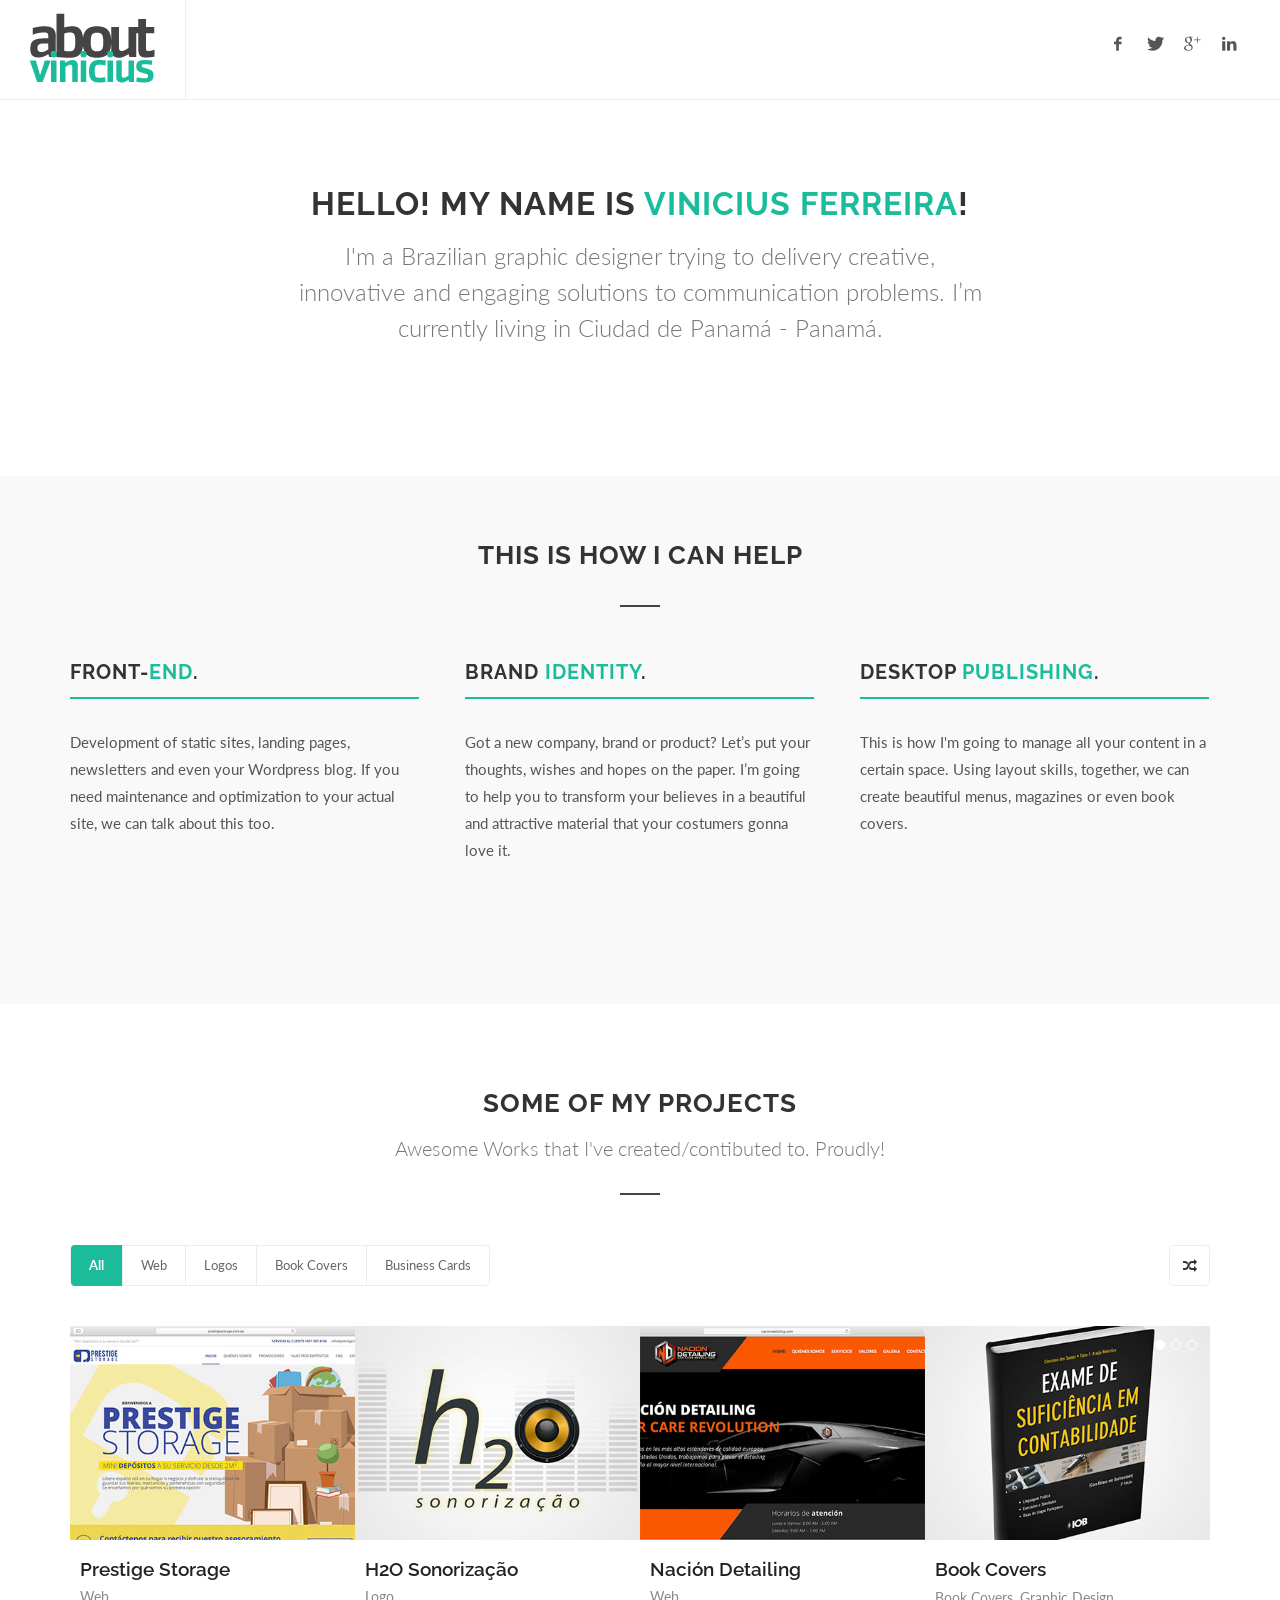
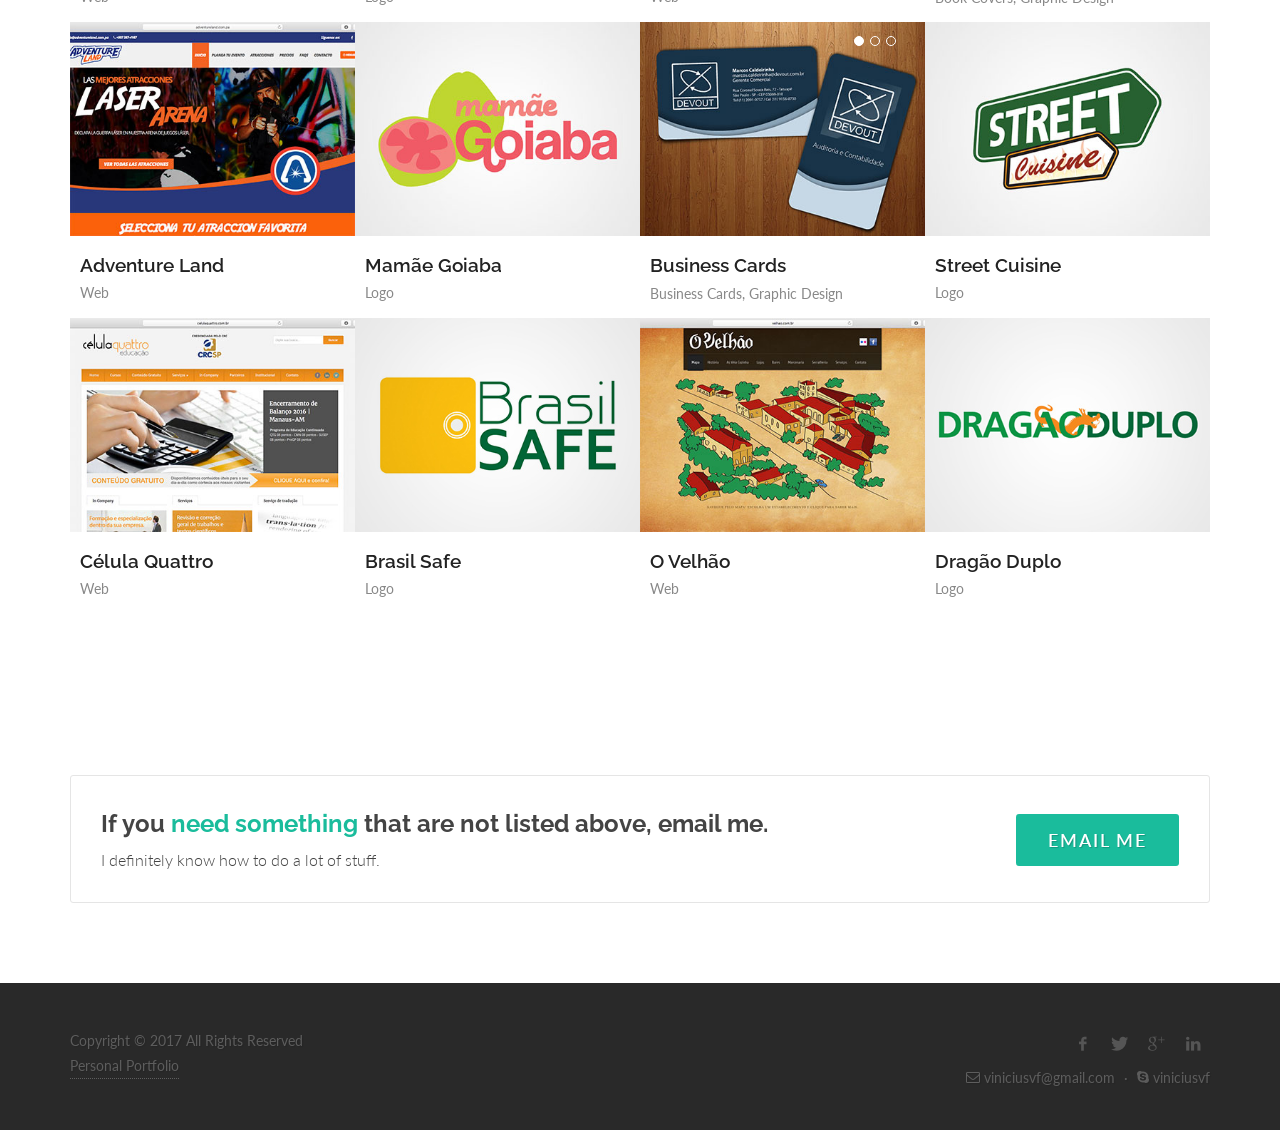
==== index.html @ e502f104 "primeiro upload" ====
<!DOCTYPE html>
<html dir="ltr" lang="en-US">
<head>

	<meta http-equiv="content-type" content="text/html; charset=utf-8" />
	<meta name="author" content="SemiColonWeb" />

	<!-- Stylesheets
	============================================= -->
	<link href="http://fonts.googleapis.com/css?family=Lato:300,400,400italic,600,700|Raleway:300,400,500,600,700|Crete+Round:400italic" rel="stylesheet" type="text/css" />
	<link rel="stylesheet" href="css/bootstrap.css" type="text/css" />
	<link rel="stylesheet" href="style.css" type="text/css" />
	<link rel="stylesheet" href="css/dark.css" type="text/css" />
	<link rel="stylesheet" href="css/font-icons.css" type="text/css" />
	<link rel="stylesheet" href="css/animate.css" type="text/css" />
	<link rel="stylesheet" href="css/magnific-popup.css" type="text/css" />

	<link rel="stylesheet" href="css/responsive.css" type="text/css" />
	<meta name="viewport" content="width=device-width, initial-scale=1" />
	<!--[if lt IE 9]>
		<script src="http://css3-mediaqueries-js.googlecode.com/svn/trunk/css3-mediaqueries.js"></script>
	<![endif]-->

	<!-- Document Title
	============================================= -->
	<title>Vinicius Ferreira | Portfolio and Personal Info</title>

</head>

<body class="stretched">

	<!-- Document Wrapper
	============================================= -->
	<div id="wrapper" class="clearfix">

		<!-- Header
		============================================= -->
		<header id="header" class="full-header">

			<div id="header-wrap">

				<div class="container clearfix">

					<div id="primary-menu-trigger"><i class="icon-reorder"></i></div>

					<!-- Logo
					============================================= -->
					<div id="logo">
						<a href="index.html" class="standard-logo" data-dark-logo="images/logo-dark.png"><img src="images/logo.png" alt="Canvas Logo"></a>
						<a href="index.html" class="retina-logo" data-dark-logo="images/logo-dark@2x.png"><img src="images/logo@2x.png" alt="Canvas Logo"></a>
					</div><!-- #logo end -->

					<!-- Primary Navigation
					============================================= -->
					<nav id="primary-menu" class="style-3">


								<div id="icones-top">
										<a href="http://www.facebook.com/viniciusvf" class="social-icon si-small si-borderless si-facebook">
										<i class="icon-facebook"></i>
										<i class="icon-facebook"></i>
									</a>

									<a href="http://twitter.com/aboutvinicius" class="social-icon si-small si-borderless si-twitter">
										<i class="icon-twitter"></i>
										<i class="icon-twitter"></i>
									</a>

									<a href="https://plus.google.com/115609479535730335522" class="social-icon si-small si-borderless si-gplus">
										<i class="icon-gplus"></i>
										<i class="icon-gplus"></i>
									</a>

									<a href="http://linkedin.com/in/viniciusvf" class="social-icon si-small si-borderless si-linkedin">
										<i class="icon-linkedin"></i>
										<i class="icon-linkedin"></i>
									</a>
								</div>


					</nav><!-- #primary-menu end -->

				</div>

			</div>

		</header><!-- #header end -->

		<!-- Content
		============================================= -->
		<section id="content">
			<div class="content-wrap">
				<div class="container clearfix">

					<div class="heading-block nobottomborder center">
						<h1>Hello! my name is <span>Vinicius Ferreira</span>! </h1>
						<span>I'm a Brazilian graphic designer trying to delivery creative, innovative and engaging solutions to communication problems. I’m currently living in Ciudad de Panamá - Panamá.</span>
					</div>
				</div>
			</div>






		<div class="section nomargin">

					<div class="container clearfix">

						<div class="heading-block center">
							<h3>This is how I can help</h3>
						</div>

					<div class="col_one_third">

						<div class="heading-block fancy-title nobottomborder title-bottom-border">
							<h4>Front-<span>End</span>.</h4>
						</div>

						<p>Development of static sites, landing pages, newsletters and even your Wordpress blog. If you need maintenance and optimization to your actual site, we can talk about this too.</p>

					</div>

					<div class="col_one_third">

						<div class="heading-block fancy-title nobottomborder title-bottom-border">
							<h4>Brand <span>Identity</span>.</h4>
						</div>

						<p>Got a new company, brand or product? Let’s put your thoughts, wishes and hopes on the paper. I’m going to help you to transform your believes in a beautiful and attractive material that your costumers gonna love it.</p>

					</div>

					<div class="col_one_third col_last">

						<div class="heading-block fancy-title nobottomborder title-bottom-border">
							<h4>Desktop <span>Publishing</span>.</h4>
						</div>

						<p>This is how I'm going to manage all your content in a certain space. Using layout skills, together, we can create beautiful menus, magazines or even book covers.</p>

					</div>

				</div>
			</div>







			<div class="content-wrap">

				<div class="container clearfix">

			<div class="heading-block center">
				<h3>Some of my Projects</h3>
				<span>Awesome Works that I've created/contibuted to. Proudly!</span>
			</div>

		</div>

		<div>

			<div class="container clearfix">

				<!-- Portfolio Filter
				============================================= -->
				<ul id="portfolio-filter" class="portfolio-filter clearfix" data-container="#portfolio">

					<li class="activeFilter"><a href="#" data-filter="*">All</a></li>
					<li><a href="#" data-filter=".pf-web">Web</a></li>
					<li><a href="#" data-filter=".pf-logos">Logos</a></li>
					<li><a href="#" data-filter=".pf-book">Book Covers</a></li>
					<li><a href="#" data-filter=".pf-business">Business Cards</a></li>

				</ul><!-- #portfolio-filter end -->

				<div id="portfolio-shuffle" class="portfolio-shuffle" data-container="#portfolio">
					<i class="icon-random"></i>
				</div>

				<div class="clear"></div>

				<!-- Portfolio Items
				============================================= -->
				<div id="portfolio" class="portfolio grid-container portfolio-nomargin clearfix">

					<article class="portfolio-item pf-web">
						<div class="portfolio-image">
							<a href="portfolio-single.html">
								<img src="images/portfolio/4/1.jpg" alt="Open Imagination">
							</a>
							<div class="portfolio-overlay">
								<a href="images/portfolio/full/1.png" class="center-icon" data-lightbox="image"><i class="icon-line-plus"></i></a>

							</div>
						</div>
						<div class="portfolio-desc">
							<h3><a target="_blank" href="http://prestigestorage.com.pa">Prestige Storage</a></h3>
							<span>Web</span>
						</div>
					</article>

					<article class="portfolio-item pf-logos">
						<div class="portfolio-image">
							<a href="portfolio-single.html">
								<img src="images/portfolio/4/3.jpg" alt="Locked Steel Gate">
							</a>
							<div class="portfolio-overlay">
								<a href="images/portfolio/full/3.jpg" class="center-icon" data-lightbox="image"><i class="icon-line-plus"></i></a>
							</div>
						</div>
						<div class="portfolio-desc">
							<h3><a href="#">H2O Sonorização</a></h3>
							<span><a href="#">Logo</a></span>
						</div>
					</article>

					<article class="portfolio-item pf-web">
						<div class="portfolio-image">
							<a href="portfolio-single.html">
								<img src="images/portfolio/4/2.jpg" alt="Locked Steel Gate">
							</a>
							<div class="portfolio-overlay">
								<a href="images/portfolio/full/2.jpg" class="center-icon" data-lightbox="image"><i class="icon-line-plus"></i></a>
							</div>
						</div>
						<div class="portfolio-desc">
							<h3><a target="_blank" href="http://naciondetailing.com">Nación Detailing</a></h3>
							<span><a href="#">Web</a></span>
						</div>
					</article>


					<article class="portfolio-item pf-book">
						<div class="portfolio-image">
							<div class="fslider" data-arrows="false" data-speed="400" data-pause="4000">
								<div class="flexslider">
									<div class="slider-wrap">
										<div class="slide"><a href="portfolio-single-gallery.html"><img src="images/portfolio/4/4.jpg" alt="Morning Dew"></a></div>
										<div class="slide"><a href="portfolio-single-gallery.html"><img src="images/portfolio/4/5.jpg" alt="Morning Dew"></a></div>
										<div class="slide"><a href="portfolio-single-gallery.html"><img src="images/portfolio/4/6.jpg" alt="Morning Dew"></a></div>
									</div>
								</div>
							</div>
							<div class="portfolio-overlay" data-lightbox="gallery">
								<a href="images/portfolio/full/4.jpg" class="center-icon" data-lightbox="gallery-item"><i class="icon-line-stack-2"></i></a>
								<a href="images/portfolio/full/5.jpg" class="hidden" data-lightbox="gallery-item"></a>
								<a href="images/portfolio/full/6.jpg" class="hidden" data-lightbox="gallery-item"></a>
							</div>
						</div>
						<div class="portfolio-desc">
							<h3><a href="portfolio-single-gallery.html">Book Covers</a></h3>
							<span><a href="#">Book Covers</a>, <a href="#">Graphic Design</a></span>
						</div>
					</article>

					<article class="portfolio-item pf-web">
						<div class="portfolio-image">
							<a href="portfolio-single.html">
								<img src="images/portfolio/4/7.jpg" alt="Console Activity">
							</a>
							<div class="portfolio-overlay">
								<a href="images/portfolio/full/7.jpg" class="center-icon" data-lightbox="image"><i class="icon-line-plus"></i></a>

							</div>
						</div>
						<div class="portfolio-desc">
							<h3><a target="_blank" href="http://adventureland.com.pa/">Adventure Land</a></h3>
							<span><a href="#">Web</a>
						</div>
					</article>

					<article class="portfolio-item pf-logos">
						<div class="portfolio-image">
							<a href="portfolio-single.html">
								<img src="images/portfolio/4/8.jpg" alt="Locked Steel Gate">
							</a>
							<div class="portfolio-overlay">
								<a href="images/portfolio/full/8.jpg" class="center-icon" data-lightbox="image"><i class="icon-line-plus"></i></a>
							</div>
						</div>
						<div class="portfolio-desc">
							<h3><a target="_blank" href="http://mamaegoiaba.com.br">Mamãe Goiaba</a></h3>
							<span><a href="#">Logo</a></span>
						</div>
					</article>

					<article class="portfolio-item pf-business">
						<div class="portfolio-image">
							<div class="fslider" data-arrows="false" data-speed="400" data-pause="4000">
								<div class="flexslider">
									<div class="slider-wrap">
										<div class="slide"><a href="portfolio-single-gallery.html"><img src="images/portfolio/4/10.jpg" alt="Morning Dew"></a></div>
										<div class="slide"><a href="portfolio-single-gallery.html"><img src="images/portfolio/4/11.jpg" alt="Morning Dew"></a></div>
										<div class="slide"><a href="portfolio-single-gallery.html"><img src="images/portfolio/4/12.jpg" alt="Morning Dew"></a></div>
										<div class="slide"><a href="portfolio-single-gallery.html"><img src="images/portfolio/4/13.jpg" alt="Morning Dew"></a></div>
									</div>
								</div>
							</div>
							<div class="portfolio-overlay" data-lightbox="gallery">
								<a href="images/portfolio/full/10.jpg" class="center-icon" data-lightbox="gallery-item"><i class="icon-line-stack-2"></i></a>
								<a href="images/portfolio/full/11.jpg" class="hidden" data-lightbox="gallery-item"></a>
								<a href="images/portfolio/full/12.jpg" class="hidden" data-lightbox="gallery-item"></a>
								<a href="images/portfolio/full/13.jpg" class="hidden" data-lightbox="gallery-item"></a>
							</div>
						</div>
						<div class="portfolio-desc">
							<h3><a href="#">Business Cards</a></h3>
							<span><a href="#">Business Cards</a>, <a href="#">Graphic Design</a></span>
						</div>
					</article>


					<article class="portfolio-item pf-logos">
						<div class="portfolio-image">
							<a href="portfolio-single.html">
								<img src="images/portfolio/4/9.jpg" alt="Locked Steel Gate">
							</a>
							<div class="portfolio-overlay">
								<a href="images/portfolio/full/9.jpg" class="center-icon" data-lightbox="image"><i class="icon-line-plus"></i></a>
							</div>
						</div>
						<div class="portfolio-desc">
							<h3><a href="#">Street Cuisine</a></h3>
							<span><a href="#">Logo</a></span>
						</div>
					</article>

					<article class="portfolio-item pf-web">
						<div class="portfolio-image">
							<a href="portfolio-single.html">
								<img src="images/portfolio/4/14.jpg" alt="Locked Steel Gate">
							</a>
							<div class="portfolio-overlay">
								<a href="images/portfolio/full/14.jpg" class="center-icon" data-lightbox="image"><i class="icon-line-plus"></i></a>
							</div>
						</div>
						<div class="portfolio-desc">
							<h3><a target="_blank" href="http://www.celulaquattro.com.br">Célula Quattro</a></h3>
							<span><a href="#">Web</a></span>
						</div>
					</article>

					<article class="portfolio-item pf-logos">
						<div class="portfolio-image">
							<a href="portfolio-single.html">
								<img src="images/portfolio/4/15.jpg" alt="Locked Steel Gate">
							</a>
							<div class="portfolio-overlay">
								<a href="images/portfolio/full/15.jpg" class="center-icon" data-lightbox="image"><i class="icon-line-plus"></i></a>
							</div>
						</div>
						<div class="portfolio-desc">
							<h3><a href="#">Brasil Safe</a></h3>
							<span><a href="#">Logo</a></span>
						</div>
					</article>

					<article class="portfolio-item pf-web">
						<div class="portfolio-image">
							<a href="portfolio-single.html">
								<img src="images/portfolio/4/16.jpg" alt="Locked Steel Gate">
							</a>
							<div class="portfolio-overlay">
								<a href="images/portfolio/full/16.jpg" class="center-icon" data-lightbox="image"><i class="icon-line-plus"></i></a>
							</div>
						</div>
						<div class="portfolio-desc">
							<h3><a target="_blank" href="http://www.velhao.com.br">O Velhão</a></h3>
							<span><a href="#">Web</a></span>
						</div>
					</article>

					<article class="portfolio-item pf-logos">
						<div class="portfolio-image">
							<a href="portfolio-single.html">
								<img src="images/portfolio/4/17.jpg" alt="Locked Steel Gate">
							</a>
							<div class="portfolio-overlay">
								<a href="images/portfolio/full/17.jpg" class="center-icon" data-lightbox="image"><i class="icon-line-plus"></i></a>
							</div>
						</div>
						<div class="portfolio-desc">
							<h3><a target="_blank" href="http://dragaoduplo.com.br">Dragão Duplo</a></h3>
							<span><a href="#">Logo</a></span>
						</div>
					</article>



				</div><!-- #portfolio end -->


			</div>

		</div>

				</div>

			</div>

		</section><!-- #content end -->

		<section id="content">

			<div class="content-wrap">

				<div class="container clearfix">

					<div class="promo promo-border">
						<h3>If you <span>need something</span> that are not listed above, email me.</h3>
						<span>I definitely know how to do a lot of stuff.</span>
						<a href="mailto:viniciusvf@gmail.com" class="button button-xlarge button-rounded">email me</a>
					</div>
				</div>
			</div>
		</section>


		<!-- Footer
		============================================= -->
		<footer id="footer" class="dark">

			<div class="container">



			</div>

			<!-- Copyrights
			============================================= -->
			<div id="copyrights">

				<div class="container clearfix">

					<div class="col_half">
						Copyright &copy; 2017 All Rights Reserved<br>
						<div class="copyright-links"><a href="#">Personal Portfolio</a></div>
					</div>

					<div class="col_half col_last tright">
						<div class="fright clearfix">
							<a href="http://www.facebook.com/viniciusvf" class="social-icon si-small si-borderless si-facebook">
							<i class="icon-facebook"></i>
							<i class="icon-facebook"></i>
						</a>

						<a href="http://twitter.com/aboutvinicius" class="social-icon si-small si-borderless si-twitter">
							<i class="icon-twitter"></i>
							<i class="icon-twitter"></i>
						</a>

						<a href="https://plus.google.com/115609479535730335522" class="social-icon si-small si-borderless si-gplus">
							<i class="icon-gplus"></i>
							<i class="icon-gplus"></i>
						</a>

						<a href="http://linkedin.com/in/viniciusvf" class="social-icon si-small si-borderless si-linkedin">
							<i class="icon-linkedin"></i>
							<i class="icon-linkedin"></i>
						</a>
						</div>

						<div class="clear"></div>

						<i class="icon-envelope2"></i> viniciusvf@gmail.com <span class="middot">&middot;</span> <i class="icon-skype2"></i> viniciusvf
					</div>

				</div>

			</div><!-- #copyrights end -->

		</footer><!-- #footer end -->

	</div><!-- #wrapper end -->

	<!-- Go To Top
	============================================= -->
	<div id="gotoTop" class="icon-angle-up"></div>

	<!-- External JavaScripts
	============================================= -->
	<script type="text/javascript" src="js/jquery.js"></script>
	<script type="text/javascript" src="js/plugins.js"></script>

	<!-- Footer Scripts
	============================================= -->
	
	<script>
  (function(i,s,o,g,r,a,m){i['GoogleAnalyticsObject']=r;i[r]=i[r]||function(){
  (i[r].q=i[r].q||[]).push(arguments)},i[r].l=1*new Date();a=s.createElement(o),
  m=s.getElementsByTagName(o)[0];a.async=1;a.src=g;m.parentNode.insertBefore(a,m)
  })(window,document,'script','https://www.google-analytics.com/analytics.js','ga');

  ga('create', 'UA-105000695-1', 'auto');
  ga('send', 'pageview');

</script>

	<script type="text/javascript" src="js/functions.js"></script>

</body>
</html>
---- style.css ----
/*-----------------------------------------------------------------------------------

	Theme Name: Canvas
	Theme URI: http://themes.semicolonweb.com/html/canvas
	Description: The Multi-Purpose Template
	Author: SemiColonWeb
	Author URI: http://themeforest.net/user/semicolonweb
	Version: 4.1

-----------------------------------------------------------------------------------*/

/* ----------------------------------------------------------------

	- Basic
	- Typography
	- Basic Layout Styles
	- Helper Classes
	- Sections
	- Columns & Grids
	- Flex Slider
	- Swiper Slider
	- Top Bar
	- Header
		- Logo
		- Primary Menu
		- Mega Menu
		- Top Search
		- Top Cart
		- Sticky Header
		- Page Menu
		- Side Header
	- Side Panel
	- Slider
	- Page Title
	- Content
	- Portfolio
	- Blog
	- Shop
	- Events
	- Shortcodes
		- Countdown
		- Buttons
		- Promo Boxes
		- Featured Boxes
		- Process Steps
		- Styled Icons
		- Toggles
		- Accordions
		- Tabs
		- Side Navigation
		- FAQ List
		- Clients
		- Testimonials
		- Team
		- Pricing Boxes
		- Counter
		- Animated Rounded Skills
		- Skills Bar
		- Dropcaps & Highlights
		- Quotes & Blockquotes
		- Text Rotater
	- Owl Carousel
	- Overlays
	- Forms
	- Google Maps
	- Heading Styles
	- Divider
	- Magazine Specific Classes
	- Go To Top
	- Error 404
	- Landing Pages
	- Preloaders
	- Toastr Notifications
	- Footer
	- Widgets
		- Tag Cloud
		- Links
		- Testimonial & Twitter
		- Quick Contact Form
		- Newsletter
		- Twitter Feed
		- Navigation Tree
	- Wedding
	- Bootstrap Specific
	- Cookie Notification
	- Stretched Layout
	- Page Transitions
	- Youtube Video Backgrounds

---------------------------------------------------------------- */



/* ----------------------------------------------------------------
	Basic
-----------------------------------------------------------------*/

dl, dt, dd, ol, ul, li {
	margin: 0;
	padding: 0;
}

.clear {
	clear: both;
	display: block;
	font-size: 0px;
	height: 0px;
	line-height: 0;
	width: 100%;
	overflow:hidden;
}

::selection {
	background: #1ABC9C;
	color: #FFF;
	text-shadow: none;
}

::-moz-selection {
	background: #1ABC9C; /* Firefox */
	color: #FFF;
	text-shadow: none;
}

::-webkit-selection {
	background: #1ABC9C; /* Safari */
	color: #FFF;
	text-shadow: none;
}

:active,
:focus { outline: none !important; }


/* ----------------------------------------------------------------
	Typography
-----------------------------------------------------------------*/


body {
	line-height: 1.5;
	color: #555;
	font-family: 'Lato', sans-serif;
}

a {
	text-decoration: none !important;
	color: #1ABC9C;
}

a:hover { color: #222; }

a img { border: none; }

img { max-width: 100%; }

iframe { border: none !important; }


/* ----------------------------------------------------------------
	Basic Layout Styles
-----------------------------------------------------------------*/


h1,
h2,
h3,
h4,
h5,
h6 {
	color: #444;
	font-weight: 600;
	line-height: 1.5;
	margin: 0 0 30px 0;
	font-family: 'Raleway', sans-serif;
}

h5,
h6 { margin-bottom: 20px; }

h1 { font-size: 36px; }

h2 { font-size: 30px; }

h3 { font-size: 24px; }

h4 { font-size: 18px; }

h5 { font-size: 14px; }

h6 { font-size: 12px; }

h4 { font-weight: 600; }

h5,
h6 { font-weight: bold; }

h1 > span:not(.nocolor),
h2 > span:not(.nocolor),
h3 > span:not(.nocolor),
h4 > span:not(.nocolor),
h5 > span:not(.nocolor),
h6 > span:not(.nocolor) { color: #1ABC9C; }

p,
pre,
ul,
ol,
dl,
dd,
blockquote,
address,
table,
fieldset,
form { margin-bottom: 30px; }

small { font-family: 'Lato', sans-serif; }


/* ----------------------------------------------------------------
	Helper Classes
-----------------------------------------------------------------*/
.uppercase { text-transform: uppercase !important; }

.lowercase { text-transform: lowercase !important; }

.capitalize { text-transform: capitalize !important; }

.nott { text-transform: none !important; }

.tright { text-align: right !important; }

.tleft { text-align: left !important; }

.fright { float: right !important; }

.fleft { float: left !important; }

.fnone { float: none !important; }

.ohidden {
	position: relative;
	overflow: hidden !important;
}

#wrapper {
	position: relative;
	float: none;
	width: 1220px;
	margin: 0 auto;
	background-color: #FFF;
	box-shadow: 0 0 10px rgba(0,0,0,0.1);
	-moz-box-shadow: 0 0 10px rgba(0,0,0,0.1);
	-webkit-box-shadow: 0 0 10px rgba(0,0,0,0.1);
}

.line,
.double-line {
	clear: both;
	position: relative;
	width: 100%;
	margin: 60px 0;
	border-top: 1px solid #EEE;
}

.line.line-sm { margin: 30px 0; }

span.middot {
	display: inline-block;
	margin: 0 5px;
}

.double-line { border-top: 3px double #E5E5E5; }

.emptydiv {
	display: block !important;
	position: relative !important;
}

.allmargin { margin: 50px !important; }

.leftmargin { margin-left: 50px !important; }

.rightmargin { margin-right: 50px !important; }

.topmargin { margin-top: 50px !important; }

.bottommargin { margin-bottom: 50px !important; }

.clear-bottommargin { margin-bottom: -50px !important; }

.allmargin-sm { margin: 30px !important; }

.leftmargin-sm { margin-left: 30px !important; }

.rightmargin-sm { margin-right: 30px !important; }

.topmargin-sm { margin-top: 30px !important; }

.bottommargin-sm { margin-bottom: 30px !important; }

.clear-bottommargin-sm { margin-bottom: -30px !important; }

.allmargin-lg { margin: 80px !important; }

.leftmargin-lg { margin-left: 80px !important; }

.rightmargin-lg { margin-right: 80px !important; }

.topmargin-lg { margin-top: 80px !important; }

.bottommargin-lg { margin-bottom: 80px !important; }

.clear-bottommargin-lg { margin-bottom: -80px !important; }

.nomargin {margin: 0 !important; }

.noleftmargin { margin-left: 0 !important; }

.norightmargin { margin-right: 0 !important; }

.notopmargin { margin-top: 0 !important; }

.nobottommargin { margin-bottom: 0 !important; }

.header-stick { margin-top: -50px !important; }

.content-wrap .header-stick { margin-top: -80px !important; }

.footer-stick { margin-bottom: -50px !important; }

.content-wrap .footer-stick { margin-bottom: -80px !important; }

.noborder { border: none !important; }

.noleftborder { border-left: none !important; }

.norightborder { border-right: none !important; }

.notopborder { border-top: none !important; }

.nobottomborder { border-bottom: none !important; }

.noradius { -webkit-border-radius: 0 !important; -moz-border-radius: 0 !important; -ms-border-radius: 0 !important; -o-border-radius: 0 !important; border-radius: 0 !important; }

.col-padding { padding: 60px; }

.nopadding { padding: 0 !important; }

.noleftpadding { padding-left: 0 !important; }

.norightpadding { padding-right: 0 !important; }

.notoppadding { padding-top: 0 !important; }

.nobottompadding { padding-bottom: 0 !important; }

.noabsolute { position: relative !important; }

.noshadow { box-shadow: none !important; }

.hidden { display: none !important; }

.nothidden { display: block !important; }

.inline-block {
	float: none !important;
	display: inline-block !important;
}

.center { text-align: center !important; }

.divcenter {
	position: relative !important;
	float: none !important;
	margin-left: auto !important;
	margin-right: auto !important;
}

.bgcolor,
.bgcolor #header-wrap { background-color: #1ABC9C !important; }

.color { color: #1ABC9C !important; }

.border-color { border-color: #1ABC9C !important; }

.nobg { background: none !important; }

.nobgcolor { background-color: transparent !important; }

.t300 { font-weight: 300 !important; }

.t400 { font-weight: 400 !important; }

.t500 { font-weight: 500 !important; }

.t600 { font-weight: 600 !important; }

.t700 { font-weight: 700 !important; }

.ls0 { letter-spacing: 0px !important; }

.ls1 { letter-spacing: 1px !important; }

.ls2 { letter-spacing: 2px !important; }

.ls3 { letter-spacing: 3px !important; }

.ls4 { letter-spacing: 4px !important; }

.ls5 { letter-spacing: 5px !important; }

.noheight { height: 0 !important; }

.nolineheight { line-height: 0 !important; }

.font-body { font-family: 'Lato', sans-serif; }

.font-primary { font-family: 'Raleway', sans-serif; }

.font-secondary { font-family: 'Crete Round', serif; }

.bgicon {
	display: block;
	position: absolute;
	bottom: -60px;
	right: -50px;
	font-size: 210px;
	color: rgba(0,0,0,0.1);
}

.imagescale,
.imagescalein {
	display: block;
	overflow: hidden;
}

.imagescale img,
.imagescalein img {
	-webkit-transform: scale(1.1);
	transform: scale(1.1);
	-webkit-transition: all 1s ease;
	transition: all 1s ease;
}

.imagescale:hover img {
	-webkit-transform: scale(1);
	transform: scale(1);
}

.imagescalein img {
	-webkit-transform: scale(1);
	transform: scale(1);
}

.imagescalein:hover img {
	-webkit-transform: scale(1.1);
	transform: scale(1.1);
}

.grayscale {
	filter: brightness(80%) grayscale(1) contrast(90%);
	-webkit-filter: brightness(80%) grayscale(1) contrast(90%);
	-moz-filter: brightness(80%) grayscale(1) contrast(90%);
	-o-filter: brightness(80%) grayscale(1) contrast(90%);
	-ms-filter: brightness(80%) grayscale(1) contrast(90%);
	transition: 1s filter ease;
	-webkit-transition: 1s -webkit-filter ease;
	-moz-transition: 1s -moz-filter ease;
	-ms-transition: 1s -ms-filter ease;
	-o-transition: 1s -o-filter ease;
}

.grayscale:hover {
	filter: brightness(100%) grayscale(0);
	-webkit-filter: brightness(100%) grayscale(0);
	-moz-filter: brightness(100%) grayscale(0);
	-o-filter: brightness(100%) grayscale(0);
	-ms-filter: brightness(100%) grayscale(0);
}

/* MOVING BG -  TESTIMONIALS */
.bganimate {
	-webkit-animation:BgAnimated 30s infinite linear;
	 -moz-animation:BgAnimated 30s infinite linear;
		-ms-animation:BgAnimated 30s infinite linear;
		 -o-animation:BgAnimated 30s infinite linear;
			animation:BgAnimated 30s infinite linear;
}
 @-webkit-keyframes BgAnimated {
	from  {background-position:0 0;}
	to    {background-position:0 400px;}
	}
 @-moz-keyframes BgAnimated {
	from  {background-position:0 0;}
	to    {background-position:0 400px;}
	}
 @-ms-keyframes BgAnimated {
	from  {background-position:0 0;}
	to    {background-position:0 400px;}
	}
 @-o-keyframes BgAnimated {
	from  {background-position:0 0;}
	to    {background-position:0 400px;}
	}
 @keyframes BgAnimated {
	from  {background-position:0 0;}
	to    {background-position:0 400px;}
	}


.input-block-level {
	display: block;
	width: 100% !important;
	min-height: 30px;
	-webkit-box-sizing: border-box;
	-moz-box-sizing: border-box;
	box-sizing: border-box;
}

.vertical-middle {
	height: auto !important;
	left: 0;
}

.magnific-max-width .mfp-content { max-width: 800px; }


/* ----------------------------------------------------------------
	Sections
-----------------------------------------------------------------*/


.section {
	position: relative;
	margin: 60px 0;
	padding: 60px 0;
	background-color: #F9F9F9;
	overflow: hidden;
}

.parallax {
	background-color: transparent;
	background-attachment: fixed;
	background-position: 50% 0;
	background-repeat: no-repeat;
	overflow: hidden;
}

.mobile-parallax,
.video-placeholder {
	background-size: cover !important;
	background-attachment: scroll !important;
	background-position: center center;
}

.section .container { z-index: 2; }

.section .container + .video-wrap { z-index: 1; }

.revealer-image {
	position: relative;
	bottom: -100px;
	transition: bottom .3s ease-in-out;
	-webkit-transition: bottom .3s ease-in-out;
	-o-transition: bottom .3s ease-in-out;
}

.section:hover .revealer-image { bottom: -50px; }


/* ----------------------------------------------------------------
	Columns & Grids
-----------------------------------------------------------------*/


.postcontent { width: 860px; }
.postcontent.bothsidebar { width: 580px; }
.sidebar { width: 240px; }
.col_full { width: 100%; }
.col_half { width: 48%; }
.col_one_third { width: 30.63%; }
.col_two_third { width: 65.33%; }
.col_one_fourth { width: 22%; }
.col_three_fourth { width: 74%; }
.col_one_fifth { width: 16.8%; }
.col_two_fifth { width: 37.6%; }
.col_three_fifth { width: 58.4%; }
.col_four_fifth { width: 79.2%; }
.col_one_sixth { width: 13.33%; }
.col_five_sixth { width: 82.67%; }
body.stretched .container-fullwidth {
	position: relative;
	padding: 0 60px;
	width: 100%;
}

.postcontent,
.sidebar,
.col_full,
.col_half,
.col_one_third,
.col_two_third,
.col_three_fourth,
.col_one_fourth,
.col_one_fifth,
.col_two_fifth,
.col_three_fifth,
.col_four_fifth,
.col_one_sixth,
.col_five_sixth {
	display: block;
	position: relative;
	margin-right: 4%;
	margin-bottom: 50px;
	float: left;
}

.postcontent,
.sidebar { margin-right: 40px; }

.col_full {
	clear: both;
	float: none;
	margin-right: 0;
}

.postcontent.col_last,
.sidebar.col_last { float: right; }

.col_last {
	margin-right: 0 !important;
	clear: right;
}


/* ----------------------------------------------------------------
	Flex Slider
-----------------------------------------------------------------*/


.fslider,
.fslider .flexslider,
.fslider .slider-wrap,
.fslider .slide,
.fslider .slide > a,
.fslider .slide > img,
.fslider .slide > a > img {
	position: relative;
	display: block;
	width: 100%;
	height: auto;
	overflow: hidden;
	-webkit-backface-visibility: hidden;
}

.fslider { min-height: 32px; }


.flex-container a:active,
.flexslider a:active,
.flex-container a:focus,
.flexslider a:focus  { outline: none; border: none; }
.slider-wrap,
.flex-control-nav,
.flex-direction-nav {margin: 0; padding: 0; list-style: none; border: none;}

.flexslider {position: relative;margin: 0; padding: 0;}
.flexslider .slider-wrap > .slide {display: none; -webkit-backface-visibility: hidden;}
.flexslider .slider-wrap img {width: 100%; display: block;}
.flex-pauseplay span {text-transform: capitalize;}

.slider-wrap:after {content: "."; display: block; clear: both; visibility: hidden; line-height: 0; height: 0;}
html[xmlns] .slider-wrap {display: block;}
* html .slider-wrap {height: 1%;}

.no-js .slider-wrap > .slide:first-child {display: block;}

.flex-viewport {
	max-height: 2000px;
	-webkit-transition: all 1s ease;
	-o-transition: all 1s ease;
	transition: all 1s ease;
}

.flex-control-nav {
	position: absolute;
	z-index: 10;
	text-align: center;
	top: 14px;
	right: 10px;
	margin: 0;
}

.flex-control-nav li {
	float: left;
	display: block;
	margin: 0 3px;
	width: 10px;
	height: 10px;
}

.flex-control-nav li a {
	display: block;
	cursor: pointer;
	text-indent: -9999px;
	width: 10px !important;
	height: 10px !important;
	border: 1px solid #FFF;
	border-radius: 50%;
	transition: all .3s ease-in-out;
	-webkit-transition: all .3s ease-in-out;
	-o-transition: all .3s ease-in-out;
}

.flex-control-nav li:hover a,
.flex-control-nav li a.flex-active { background-color: #FFF; }


/* ----------------------------------------------------------------
	Top Bar
-----------------------------------------------------------------*/


#top-bar {
	position: relative;
	border-bottom: 1px solid #EEE;
	height: 45px;
	line-height: 44px;
	font-size: 13px;
}


#top-bar .col_half { width: auto; }


/* Top Links
---------------------------------*/


.top-links {
	position: relative;
	float: left;
}

.top-links ul {
	margin: 0;
	list-style: none;
}

.top-links ul li {
	float: left;
	position: relative;
	height: 44px;
	border-left: 1px solid #EEE;
}

.top-links ul li:first-child,
.top-links ul ul li { border-left: 0 !important; }

.top-links li > a {
	display: block;
	padding: 0 12px;
	font-size: 12px;
	font-weight: 600;
	text-transform: uppercase;
	height: 44px;
	color: #666;
}

.top-links li i { vertical-align: top; }

.top-links li i.icon-angle-down { margin: 0 0 0 5px !important; }

.top-links li i:first-child { margin-right: 3px; }

.top-links li.full-icon i {
	top: 2px;
	font-size: 14px;
	margin: 0;
}

.top-links li:hover { background-color: #EEE; }

.top-links ul ul,
.top-links ul div.top-link-section {
	display: none;
	pointer-events: none;
	position: absolute;
	z-index: 210;
	line-height: 1.5;
	background: #FFF;
	border: 0;
	top: 44px;
	left: 0;
	width: 140px;
	margin: 0;
	border-top: 1px solid #1ABC9C;
	border-bottom: 1px solid #EEE;
	box-shadow: 0 0 5px -1px rgba(0,0,0,0.2);
	-moz-box-shadow: 0 0 5px -1px rgba(0,0,0,0.2);
	-webkit-box-shadow: 0 0 5px -1px rgba(0,0,0,0.2);
}

.top-links li:hover ul,
.top-links li:hover div.top-link-section { pointer-events: auto; }

.top-links ul ul li {
	float: none;
	height: 36px;
	border-top: 1px solid #F5F5F5;
	border-left: 1px solid #EEE;
}

.top-links ul ul li:hover { background-color: #F9F9F9; }

.top-links ul ul li:first-child {
	border-top: none !important;
	border-left: 1px solid #EEE;
}

.top-links ul ul a {
	height: 36px;
	line-height: 36px;
	font-size: 12px;
}

.top-links ul ul img {
	display: inline-block;
	position: relative;
	top: -1px;
	width: 16px;
	height: 16px;
	margin-right: 4px;
}

.top-links ul ul.top-demo-lang img {
	top: 4px;
	width: 16px;
	height: 16px;
}

.top-links ul div.top-link-section {
	padding: 25px;
	left: 0;
	width: 280px;
}

.fright .top-links ul div.top-link-section,
.top-links.fright ul div.top-link-section {
	left: auto;
	right: 0;
}


/* Top Social
-----------------------------------------------------------------*/

#top-social,
#top-social ul { margin: 0; }

#top-social li,
#top-social li a,
#top-social li .ts-icon,
#top-social li .ts-text {
	display: block;
	position: relative;
	float: left;
	width: auto;
	overflow: hidden;
	height: 44px;
	line-height: 44px;
}

#top-social li { border-left: 1px solid #EEE; }

#top-social li:first-child { border-left: 0 !important; }

#top-social li a {
	float: none;
	width: 40px;
	font-weight: bold;
	color: #666;
	-webkit-transition: color .3s ease-in-out, background-color .3s ease-in-out, width .3s ease-in-out;
	-o-transition: color .3s ease-in-out, background-color .3s ease-in-out, width .3s ease-in-out;
	transition: color .3s ease-in-out, background-color .3s ease-in-out, width .3s ease-in-out;
}

#top-social li a:hover {
	color: #FFF !important;
	text-shadow: 1px 1px 1px rgba(0,0,0,0.2);
}

#top-social li .ts-icon {
	width: 40px;
	text-align: center;
	font-size: 14px;
}


/* Top Login
-----------------------------------------------------------------*/

#top-login { margin-bottom: 0; }

#top-login .checkbox { margin-bottom: 10px; }

#top-login .form-control { position: relative; }

#top-login .form-control:focus { border-color: #CCC; }

#top-login .input-group#top-login-username { margin-bottom: -1px; }

#top-login #top-login-username input,
#top-login #top-login-username .input-group-addon {
	border-bottom-right-radius: 0;
	border-bottom-left-radius: 0;
}

#top-login .input-group#top-login-password { margin-bottom: 10px; }

#top-login #top-login-password input,
#top-login #top-login-password .input-group-addon {
	border-top-left-radius: 0;
	border-top-right-radius: 0;
}


/* ----------------------------------------------------------------
	Header
-----------------------------------------------------------------*/


#header {
	position: relative;
	background-color: #FFF;
	border-bottom: 1px solid #F5F5F5;
}

#header .container { position: relative; }

#header.transparent-header {
	background: transparent;
	border-bottom: none;
	z-index: 199;
}

#header.semi-transparent { background-color: rgba(255,255,255,0.8); }

#header.transparent-header.floating-header { margin-top: 60px; }

#header.transparent-header.floating-header .container {
	width: 1220px;
	background-color: #FFF;
	padding: 0 40px;
	border-radius: 2px;
}

#header.transparent-header.floating-header.sticky-header .container {
	width: 1170px;
	padding: 0 15px;
}

#header.transparent-header + #slider,
#header.transparent-header + #page-title.page-title-parallax,
#header.transparent-header + #google-map,
#slider + #header.transparent-header {
	top: -100px;
	margin-bottom: -100px;
}

#header.transparent-header.floating-header + #slider,
#header.transparent-header.floating-header + #google-map {
	top: -160px;
	margin-bottom: -160px;
}

#header.transparent-header + #page-title.page-title-parallax .container {
	z-index: 5;
	padding-top: 100px;
}

#header.full-header { border-bottom-color: #EEE; }

body.stretched #header.full-header .container {
	width: 100%;
	padding: 0 30px;
}

#header.transparent-header.full-header #header-wrap { border-bottom: 1px solid rgba(0,0,0,0.1); }

#slider + #header.transparent-header.full-header #header-wrap {
	border-top: 1px solid rgba(0,0,0,0.1);
	border-bottom: none;
}


/* ----------------------------------------------------------------
	Logo
-----------------------------------------------------------------*/


#logo {
	position: relative;
	float: left;
	font-family: 'Raleway', sans-serif;
	font-size: 36px;
	line-height: 100%;
	margin-right: 40px;
}

#header.full-header #logo {
	padding-right: 30px;
	margin-right: 30px;
	border-right: 1px solid #EEE;
}

#header.transparent-header.full-header #logo { border-right-color: rgba(0,0,0,0.1); }

#logo a {
	display: block;
	color: #000;
}

#logo img {
	display: block;
	max-width: 100%;
}

#logo a.standard-logo { display: block; }

#logo a.retina-logo { display: none; }


/* ----------------------------------------------------------------
	Header Right Area
-----------------------------------------------------------------*/


.header-extras {
	float: right;
	margin: 30px 0 0;
}

.header-extras li {
	float: left;
	margin-left: 20px;
	height: 40px;
	overflow: hidden;
	list-style: none;
}

.header-extras li i { margin-top: 3px !important; }

.header-extras li:first-child { margin-left: 0; }

.header-extras li .he-text {
	float: left;
	padding-left: 10px;
	font-weight: bold;
	font-size: 14px;
	line-height: 1.43;
}

.header-extras li .he-text span {
	display: block;
	font-weight: 400;
	color: #1ABC9C;
}


/* ----------------------------------------------------------------
	Primary Menu
-----------------------------------------------------------------*/


#primary-menu { float: right; }

#primary-menu ul.mobile-primary-menu { display: none; }

#header.full-header #primary-menu > ul {
	float: left;
	padding-right: 15px;
	margin-right: 15px;
	border-right: 1px solid #EEE;
}

#header.transparent-header.full-header #primary-menu > ul { border-right-color: rgba(0,0,0,0.1); }

#primary-menu-trigger,
#page-submenu-trigger {
	opacity: 0;
	pointer-events: none;
	cursor: pointer;
	font-size: 14px;
	position: absolute;
	top: 50%;
	margin-top: -25px;
	width: 50px;
	height: 50px;
	line-height: 50px;
	text-align: center;
	-webkit-transition: opacity .3s ease;
	-o-transition: opacity .3s ease;
	transition: opacity .3s ease;
}

#primary-menu ul {
	list-style: none;
	margin: 0;
}

#primary-menu > ul { float: left; }

#primary-menu ul li { position: relative; }

#primary-menu ul li.mega-menu { position: inherit; }

#primary-menu ul > li {
	float: left;
	margin-left: 2px;
}

#primary-menu > ul > li:first-child { margin-left: 0; }

#primary-menu ul li > a {
	display: block;
	line-height: 22px;
	padding: 39px 15px;
	color: #444;
	font-weight: bold;
	font-size: 13px;
	letter-spacing: 1px;
	text-transform: uppercase;
	font-family: 'Raleway', sans-serif;
	-webkit-transition: margin .4s ease, padding .4s ease;
	-o-transition: margin .4s ease, padding .4s ease;
	transition: margin .4s ease, padding .4s ease;
}

#primary-menu ul li > a span { display: none; }

#primary-menu ul li > a i {
	position: relative;
	top: -1px;
	font-size: 14px;
	width: 16px;
	text-align: center;
	margin-right: 6px;
	vertical-align: top;
}

#primary-menu ul li > a i.icon-angle-down:last-child {
	font-size: 12px;
	margin: 0 0 0 5px;
}

#primary-menu ul li:hover > a,
#primary-menu ul li.current > a { color: #1ABC9C; }

#primary-menu > ul > li.sub-menu > a > div { }

body.no-superfish #primary-menu li:hover > ul:not(.mega-menu-column),
body.no-superfish #primary-menu li:hover > .mega-menu-content { display: block; }

#primary-menu ul ul:not(.mega-menu-column),
#primary-menu ul li .mega-menu-content {
	display: none;
	position: absolute;
	width: 220px;
	background-color: #FFF;
	box-shadow: 0px 13px 42px 11px rgba(0, 0, 0, 0.05);
	border: 1px solid #EEE;
	border-top: 2px solid #1ABC9C;
	height: auto;
	z-index: 199;
	top: 100%;
	left: 0;
	margin: 0;
}

#primary-menu ul ul:not(.mega-menu-column) ul {
	top: -2px !important;
	left: 218px;
}

#primary-menu ul ul.menu-pos-invert:not(.mega-menu-column),
#primary-menu ul li .mega-menu-content.menu-pos-invert {
	left: auto;
	right: 0;
}

#primary-menu ul ul:not(.mega-menu-column) ul.menu-pos-invert { right: 218px; }

#primary-menu ul ul li {
	float: none;
	margin: 0;
}

#primary-menu ul ul li:first-child { border-top: 0; }

#primary-menu ul ul li > a {
	font-size: 12px;
	font-weight: 600;
	color: #666;
	padding-top: 10px;
	padding-bottom: 10px;
	border: 0;
	letter-spacing: 0;
	font-family: 'Lato', sans-serif;
	-webkit-transition: all .2s ease-in-out;
	-o-transition: all .2s ease-in-out;
	transition: all .2s ease-in-out;
}

#primary-menu ul ul li > a i { vertical-align: middle; }

#primary-menu ul ul li:hover > a {
	background-color: #F9F9F9;
	padding-left: 18px;
	color: #1ABC9C;
}

#primary-menu ul ul > li.sub-menu > a,
#primary-menu ul ul > li.sub-menu:hover > a {
	background-image: url("images/icons/submenu.png");
	background-position: right center;
	background-repeat: no-repeat;
}


/* ----------------------------------------------------------------
	Mega Menu
-----------------------------------------------------------------*/


#primary-menu ul li .mega-menu-content,
#primary-menu ul li.mega-menu-small .mega-menu-content {
	width: 720px;
	max-width: 400px;
}

#primary-menu ul li.mega-menu .mega-menu-content,
.floating-header.sticky-header #primary-menu ul li.mega-menu .mega-menu-content {
	margin: 0 15px;
	width: 1140px;
	max-width: none;
}

.floating-header #primary-menu ul li.mega-menu .mega-menu-content {
	margin: 0;
	width: 1220px;
}

body.stretched .container-fullwidth #primary-menu ul li.mega-menu .mega-menu-content { margin: 0 60px; }

body.stretched #header.full-header #primary-menu ul li.mega-menu .mega-menu-content { margin: 0 30px; }

#primary-menu ul li.mega-menu .mega-menu-content.style-2 { padding: 0 10px; }

#primary-menu ul li .mega-menu-content ul {
	display: block;
	position: relative;
	top: 0;
	min-width: inherit;
	border: 0;
	box-shadow: none;
	background-color: transparent;
}

#primary-menu ul li .mega-menu-content ul:not(.megamenu-dropdown) {
	display: block !important;
	opacity: 1 !important;
	top: 0;
	left: 0;
}

#primary-menu ul li .mega-menu-content ul.mega-menu-column {
	float: left;
	margin: 0;
}

#primary-menu ul li .mega-menu-content ul.mega-menu-column.col-5 { width: 20%; }

#primary-menu ul li .mega-menu-content ul:not(.mega-menu-column) { width: 100%; }

#primary-menu ul li .mega-menu-content ul.mega-menu-column:not(:first-child) { border-left: 1px solid #F2F2F2; }

#primary-menu ul li .mega-menu-content.style-2 ul.mega-menu-column { padding: 30px 20px; }

#primary-menu ul li .mega-menu-content.style-2 ul.mega-menu-column > li.mega-menu-title { margin-top: 20px; }

#primary-menu ul li .mega-menu-content.style-2 ul.mega-menu-column > li.mega-menu-title:first-child { margin-top: 0; }

#primary-menu ul li .mega-menu-content.style-2 ul.mega-menu-column > li.mega-menu-title > a {
	font-size: 13px;
	font-weight: bold;
	font-family: 'Raleway', sans-serif;
	letter-spacing: 1px;
	text-transform: uppercase !important;
	margin-bottom: 15px;
	color: #444;
	padding: 0 !important;
	line-height: 1.3 !important;
}

#primary-menu ul li .mega-menu-content.style-2 ul.mega-menu-column > li.mega-menu-title:hover > a { background-color: transparent; }

#primary-menu ul li .mega-menu-content.style-2 ul.mega-menu-column > li.mega-menu-title > a:hover { color: #1ABC9C; }

#primary-menu ul li .mega-menu-content.style-2 ul.mega-menu-column > li.mega-menu-title.sub-menu > a,
#primary-menu ul li .mega-menu-content.style-2 ul.mega-menu-column > li.mega-menu-title.sub-menu:hover > a { background: none; }

#primary-menu ul li .mega-menu-content.style-2 li { border: 0; }

#primary-menu ul li .mega-menu-content.style-2 ul li > a {
	padding-left: 5px;
	padding-top: 7px;
	padding-bottom: 7px;
}

#primary-menu ul li .mega-menu-content.style-2 ul li > a:hover { padding-left: 12px; }


.mega-menu-column .entry-meta {
	margin: 8px -10px 0 0 !important;
	border: none !important;
	padding: 0 !important;
}

.mega-menu-column .entry-meta li {
	float: left !important;
	border: none !important;
	margin: 0 10px 0 0 !important;
}



/* Primary Menu - Style 2
-----------------------------------------------------------------*/

#primary-menu.style-2 {
	float: none;
	max-width: none;
	border-top: 1px solid #F5F5F5;
}

#primary-menu.style-2 > div > ul { float: left; }

#primary-menu.style-2 > div > ul > li > a {
	padding-top: 19px;
	padding-bottom: 19px;
}

#logo + #primary-menu.style-2 { border-top: 0; }

#primary-menu.style-2 > div #top-search,
#primary-menu.style-2 > div #top-cart,
#primary-menu.style-2 > div #side-panel-trigger {
	margin-top: 20px;
	margin-bottom: 20px;
}

body:not(.device-sm):not(.device-xs):not(.device-xxs) #primary-menu.style-2.center > ul,
body:not(.device-sm):not(.device-xs):not(.device-xxs) #primary-menu.style-2.center > div {
	float: none;
	display: inline-block !important;
	width: auto;
	text-align: left;
}


/* Primary Menu - Style 3
-----------------------------------------------------------------*/

#primary-menu.style-3 > ul > li > a {
	margin: 28px 0;
	padding-top: 11px;
	padding-bottom: 11px;
	border-radius: 2px;
}

#primary-menu.style-3 > ul > li:hover > a {
	color: #444;
	background-color: #F5F5F5;
}

#primary-menu.style-3 > ul > li.current > a {
	color: #FFF;
	text-shadow: 1px 1px 1px rgba(0,0,0,0.2);
	background-color: #1ABC9C;
}


/* Primary Menu - Style 4
-----------------------------------------------------------------*/

#primary-menu.style-4 > ul > li > a {
	margin: 28px 0;
	padding-top: 10px;
	padding-bottom: 10px;
	border-radius: 2px;
	border: 1px solid transparent;
}

#primary-menu.style-4 > ul > li:hover > a,
#primary-menu.style-4 > ul > li.current > a { border-color: #1ABC9C; }


/* Primary Menu - Style 5
-----------------------------------------------------------------*/

#primary-menu.style-5 > ul {
	padding-right: 10px;
	margin-right: 5px;
	border-right: 1px solid #EEE;
}

#primary-menu.style-5 > ul > li:not(:first-child) { margin-left: 15px; }

#primary-menu.style-5 > ul > li > a {
	padding-top: 25px;
	padding-bottom: 25px;
	line-height: 14px;
}

#primary-menu.style-5 > ul > li > a i {
	display: block;
	width: auto;
	margin: 0 0 8px;
	font-size: 28px;
	line-height: 1;
}


/* Primary Menu - Style 6
-----------------------------------------------------------------*/

#primary-menu.style-6 ul > li > a { position: relative; }

#primary-menu.style-6 > ul > li > a:after,
#primary-menu.style-6 > ul > li.current > a:after,
#primary-menu.style-6 > div > ul > li > a:after,
#primary-menu.style-6 > div > ul > li.current > a:after {
	content: '';
	position: absolute;
	top: 0;
	left: 0;
	height: 2px;
	width: 0;
	border-top: 2px solid #1ABC9C;
	-webkit-transition: width .3s ease;
	-o-transition: width .3s ease;
	transition: width .3s ease;
}

#primary-menu.style-6 > ul > li.current > a:after,
#primary-menu.style-6 > ul > li:hover > a:after,
#primary-menu.style-6 > div > ul > li.current > a:after,
#primary-menu.style-6 > div > ul > li:hover > a:after { width: 100%; }


/* Primary Menu - Sub Title
-----------------------------------------------------------------*/

#primary-menu.sub-title > ul > li,
#primary-menu.sub-title.style-2 > div > ul > li {
	background: url("images/icons/menu-divider.png") no-repeat right center;
	margin-left: 1px;
}

#primary-menu.sub-title ul li:first-child {
	padding-left: 0;
	margin-left: 0;
}

#primary-menu.sub-title > ul > li > a,
#primary-menu.sub-title > div > ul > li > a {
	line-height: 14px;
	padding: 27px 20px 32px;
	text-transform: uppercase;
	border-top: 5px solid transparent;
}

#primary-menu.sub-title > ul > li > a span,
#primary-menu.sub-title > div > ul > li > a span {
	display: block;
	margin-top: 10px;
	line-height: 12px;
	font-size: 11px;
	font-weight: 400;
	color: #888;
	text-transform: capitalize;
}

#primary-menu.sub-title > ul > li:hover > a,
#primary-menu.sub-title > ul > li.current > a,
#primary-menu.sub-title > div > ul > li:hover > a,
#primary-menu.sub-title > div > ul > li.current > a {
	background-color: #1ABC9C;
	color: #FFF;
	text-shadow: 1px 1px 1px rgba(0,0,0,0.2);
	border-top-color: rgba(0,0,0,0.1);
}

#primary-menu.sub-title > ul > li:hover > a span,
#primary-menu.sub-title > ul > li.current > a span,
#primary-menu.sub-title.style-2 > div > ul > li:hover > a span,
#primary-menu.sub-title.style-2 > div > ul > li.current > a span { color: #EEE; }

#primary-menu.sub-title.style-2 ul ul span { display: none; }


/* Primary Menu - Style 2 with Sub Title
-----------------------------------------------------------------*/

#primary-menu.sub-title.style-2 > div > ul > li { background-position: left center; }

#primary-menu.sub-title.style-2 > div #top-search,
#primary-menu.sub-title.style-2 > div #top-cart,
#primary-menu.sub-title.style-2 > div #side-panel-trigger {
	float: right;
	margin-top: 30px;
	margin-bottom: 30px;
}

#primary-menu.sub-title.style-2 div ul li:first-child,
#primary-menu.sub-title.style-2 > div > ul > li:hover + li,
#primary-menu.sub-title.style-2 > div > ul > li.current + li { background-image: none; }

#primary-menu.sub-title.style-2 > div > ul > li > a {
	padding-top: 17px;
	padding-bottom: 22px;
}


/* Primary Menu - Split Menu
-----------------------------------------------------------------*/

@media (min-width: 992px) {

	#header.split-menu #logo {
		position: absolute;
		width: 100%;
		text-align: center;
		margin: 0;
		float: none;
		height: 100px;
	}

	#header.split-menu #logo a.standard-logo { display: inline-block; }

}

#header.split-menu #primary-menu {
	float: none;
	margin: 0;
}

#header.split-menu #primary-menu > ul { z-index: 199; }

#header.split-menu #primary-menu > ul:first-child { float: left; }

#header.split-menu #primary-menu > ul:last-child { float: right; }


/* Primary Menu - Overlay Menu
-----------------------------------------------------------------*/


@media (min-width: 992px) {

.overlay-menu:not(.top-search-open) #primary-menu-trigger {
	opacity: 1;
	pointer-events: auto;
	left: auto;
	right: 75px;
	width: 20px;
	height: 20px;
	line-height: 20px;
	margin-top: -10px;
}

.overlay-menu:not(.top-search-open) .full-header #primary-menu-trigger { right: 90px; }

.overlay-menu #primary-menu > #overlay-menu-close {
	opacity: 0;
	pointer-events: none;
	position: fixed;
	top: 25px;
	left: auto;
	right: 25px;
	width: 48px;
	height: 48px;
	line-height: 48px;
	font-size: 24px;
	text-align: center;
	color: #444;
	z-index: 300;
	-webkit-transform: translateY(-80px);
	-ms-transform: translateY(-80px);
	-o-transform: translateY(-80px);
	transform: translateY(-80px);
	-webkit-transition: opacity .4s ease, transform .45s .15s ease;
	-o-transition: opacity .4s ease, transform .45s .15s ease;
	transition: opacity .4s ease, transform .45s .15s ease;
}

.overlay-menu #primary-menu > ul {
	opacity: 0 !important;
	pointer-events: none;
	position: fixed;
	left: 0;
	top: 0;
	width: 100%;
	height: 100% !important;
	z-index: 299;
	background: rgba(255,255,255,0.95);
	-webkit-transition: opacity .7s ease;
	-o-transition: opacity .7s ease;
	transition: opacity .7s ease;
}

.overlay-menu #primary-menu > ul.show {
	opacity: 1 !important;
	display: inherit !important;
	pointer-events: auto;
}

.overlay-menu #primary-menu > ul.show ~ #overlay-menu-close {
	opacity: 1;
	-webkit-transition: opacity .7s .4s ease, transform .45s .15s ease;
	-o-transition: opacity .7s .4s ease, transform .45s .15s ease;
	transition: opacity .7s .4s ease, transform .45s .15s ease;
	-webkit-transform: translateY(0);
	-ms-transform: translateY(0);
	-o-transform: translateY(0);
	transform: translateY(0);
	pointer-events: auto;
}

.overlay-menu #primary-menu > ul > li {
	float: none;
	text-align: center;
	max-width: 400px;
	margin: 0 auto;
}

.overlay-menu #primary-menu > ul > li > a {
	font-size: 24px;
	padding-top: 19px;
	padding-bottom: 19px;
	letter-spacing: 2px;
	text-transform: none;
	opacity: 0;
	-webkit-transform: translateY(-80px);
	-ms-transform: translateY(-80px);
	-o-transform: translateY(-80px);
	transform: translateY(-80px);
	-webkit-transition: opacity .7s .15s ease, transform .45s .15s ease, color .2s linear;
	-o-transition: opacity .7s .15s ease, transform .45s .15s ease, color .2s linear;
	transition: opacity .7s .15s ease, transform .45s .15s ease, color .2s linear;
}

.overlay-menu #primary-menu > ul.show > li > a {
	opacity: 1;
	-webkit-transform: translateY(0);
	-ms-transform: translateY(0);
	-o-transform: translateY(0);
	transform: translateY(0);
}

}


/* ----------------------------------------------------------------
	Top Search
-----------------------------------------------------------------*/


#top-search,
#top-cart,
#side-panel-trigger,
#top-account {
	float: right;
	margin: 40px 0 40px 15px;
}

#top-cart { position: relative; }

#top-search a,
#top-cart a,
#side-panel-trigger a,
#top-account a {
	display: block;
	position: relative;
	width: 14px;
	height: 14px;
	font-size: 14px;
	line-height: 20px;
	text-align: center;
	color: #333;
	-webkit-transition: color .3s ease-in-out;
	-o-transition: color .3s ease-in-out;
	transition: color .3s ease-in-out;
}

#top-search a { z-index: 11; }

#top-search a i {
	position: absolute;
	top: 0;
	left: 0;
	-webkit-transition: opacity .3s ease;
	-o-transition: opacity .3s ease;
	transition: opacity .3s ease;
}

body.top-search-open #top-search a i.icon-search3,
#top-search a i.icon-line-cross { opacity: 0; }

body.top-search-open #top-search a i.icon-line-cross {
	opacity: 1;
	z-index: 11;
	font-size: 16px;
}

#top-cart a:hover { color: #1ABC9C; }

#top-search form {
	opacity: 0;
	z-index: -2;
	position: absolute;
	width: 100% !important;
	height: 100% !important;
	padding: 0 15px;
	margin: 0;
	top: 0;
	left: 0;
	-webkit-transition: opacity .3s ease-in-out;
	-o-transition: opacity .3s ease-in-out;
	transition: opacity .3s ease-in-out;
}

body.top-search-open #top-search form {
	opacity: 1;
	z-index: 10;
}

#top-search form input {
	box-shadow: none !important;
	pointer-events: none;
	border-radius: 0;
	border: 0;
	outline: 0 !important;
	font-size: 32px;
	padding: 10px 80px 10px 0;
	height: 100%;
	background-color: transparent;
	color: #333;
	font-weight: 700;
	margin-top: 0 !important;
	font-family: 'Raleway', sans-serif;
	letter-spacing: 2px;
}

body:not(.device-sm):not(.device-xs):not(.device-xxs) #header.full-header #top-search form input { padding-left: 40px; }

body:not(.device-sm):not(.device-xs):not(.device-xxs) .container-fullwidth #top-search form input { padding-left: 60px; }

body.top-search-open #top-search form input { pointer-events: auto; }

body:not(.device-sm):not(.device-xs):not(.device-xxs) #header.transparent-header:not(.sticky-header):not(.full-header):not(.floating-header) #top-search form input { border-bottom: 2px solid rgba(0,0,0,0.1); }

#top-search form input::-moz-placeholder {
	color: #555;
	opacity: 1;
	text-transform: uppercase;
}
#top-search form input:-ms-input-placeholder {
	color: #555;
	text-transform: uppercase;
}
#top-search form input::-webkit-input-placeholder {
	color: #555;
	text-transform: uppercase;
}

#primary-menu .container #top-search form input,
.sticky-header #top-search form input { border: none !important; }


/* ----------------------------------------------------------------
	Top Cart
-----------------------------------------------------------------*/


#top-cart { margin-right: 0; }

#top-cart > a > span {
	display: block;
	position: absolute;
	top: -7px;
	left: auto;
	right: -14px;
	font-size: 10px;
	color: #FFF;
	text-shadow: 1px 1px 1px rgba(0,0,0,0.2);
	width: 16px;
	height: 16px;
	line-height: 16px;
	text-align: center;
	background-color: #1ABC9C;
	border-radius: 50%;
}

#top-cart .top-cart-content {
	opacity: 0;
	z-index: -2;
	position: absolute;
	width: 280px;
	background-color: #FFF;
	box-shadow: 0px 20px 50px 10px rgba(0, 0, 0, 0.05);
	border: 1px solid #EEE;
	border-top: 2px solid #1ABC9C;
	top: 60px;
	right: -15px;
	left: auto;
	margin: -10000px 0 0;
	-webkit-transition: opacity .5s ease, top .4s ease;
	-o-transition: opacity .5s ease, top .4s ease;
	transition: opacity .5s ease, top .4s ease;
}

.style-2 .container #top-cart .top-cart-content { top: 40px; }

.style-2.sub-title .container #top-cart .top-cart-content { top: 50px; }

#top-cart.top-cart-open .top-cart-content {
	opacity: 1;
	z-index: 11;
	margin-top: 0;
}

.top-cart-title {
	padding: 12px 15px;
	border-bottom: 1px solid #EEE;
}

.top-cart-title h4 {
	margin-bottom: 0;
	font-size: 15px;
	font-weight: bold;
	text-transform: uppercase;
	letter-spacing: 1px;
}

.top-cart-items { padding: 15px; }

.top-cart-item {
	padding-top: 15px;
	margin-top: 15px;
	border-top: 1px solid #F5F5F5;
}

.top-cart-item:first-child {
	padding-top: 0;
	margin-top: 0;
	border-top: 0;
}

.top-cart-item-image {
	float: left;
	margin-right: 15px;
	width: 48px !important;
	height: 48px !important;
	border: 2px solid #EEE;
	-webkit-transition: border-color .2s linear;
	-o-transition: border-color .2s linear;
	transition: border-color .2s linear;
}

.top-cart-item-image a,
.top-cart-item-image img {
	display: block;
	width: 44px !important;
	height: 44px !important;
}

.top-cart-item-image:hover { border-color: #1ABC9C; }

.top-cart-item-desc {
	position: relative;
	overflow: hidden;
}

.top-cart-item-desc a {
	text-align: left !important;
	font-size: 13px !important;
	width: auto !important;
	height: auto !important;
	font-weight: 600;
}

.top-cart-item-desc a:hover { color: #1ABC9C !important; }

.top-cart-item-desc span.top-cart-item-price {
	display: block;
	line-height: 20px;
	font-size: 12px !important;
	color: #999;
}

.top-cart-item-desc span.top-cart-item-quantity {
	display: block;
	position: absolute;
	font-size: 12px !important;
	right: 0;
	top: 2px;
	color: #444;
}

.top-cart-action {
	padding: 15px;
	border-top: 1px solid #EEE;
}

.top-cart-action span.top-checkout-price {
	font-size: 20px;
	color: #1ABC9C;
}


/* ----------------------------------------------------------------
	Top Account
-----------------------------------------------------------------*/


#top-account { margin: 32px 0 33px 20px; }

#top-account a {
	width: auto;
	height: auto;
}

#top-account a span {
	margin-left: 5px;
	font-weight: 600;
}

#top-account a i.icon-angle-down {
	margin-left: 5px;
	font-size: 12px;
}

#top-account .dropdown-menu { padding: 10px 0; }

#top-account .dropdown-menu li a {
	font-family: 'Lato', sans-serif;
	font-weight: 400;
	text-align: left;
	line-height: 22px;
}

#top-account .dropdown-menu li a .badge {
	display: block;
	float: right;
	margin: 2px 0 0 0;
}

#top-account .dropdown-menu li a i:last-child {
	position: relative;
	top: 1px;
	margin-left: 5px;
}


/* ----------------------------------------------------------------
	Sticky Header
-----------------------------------------------------------------*/

#header,
#header-wrap,
#logo img {
	height: 100px;
	-webkit-transition: height .4s ease, opacity .3s ease;
	-o-transition: height .4s ease, opacity .3s ease;
	transition: height .4s ease, opacity .3s ease;
}

#header.sticky-style-2 { height: 161px; }

#header.sticky-style-3 { height: 181px; }

#header.sticky-style-2 #header-wrap { height: 60px; }

#header.sticky-style-3 #header-wrap { height: 80px; }

#primary-menu > ul > li > ul,
#primary-menu > ul > li > .mega-menu-content,
#primary-menu > ul > li.mega-menu > .mega-menu-content {
	-webkit-transition: top .4s ease;
	-o-transition: top .4s ease;
	transition: top .4s ease;
}

#top-search,
#top-cart {
	-webkit-transition: margin .4s ease, opacity .3s ease;
	-o-transition: margin .4s ease, opacity .3s ease;
	transition: margin .4s ease, opacity .3s ease;
}

body:not(.top-search-open) #header-wrap #logo,
body:not(.top-search-open) #primary-menu > ul,
body:not(.top-search-open) #primary-menu > .container > ul,
body:not(.top-search-open) #top-cart,
body:not(.top-search-open) #side-panel-trigger,
body:not(.top-search-open) #top-account {
	opacity: 1;
	-webkit-transition: height .4s ease, margin .4s ease, opacity .2s .2s ease;
	-o-transition: height .4s ease, margin .4s ease, opacity .2s .2s ease;
	transition: height .4s ease, margin .4s ease, opacity .2s .2s ease;
}

#icones-top{
	margin-top: 28px !important;
	margin-bottom: 28px !important;
}

body.top-search-open #header-wrap #logo,
body.top-search-open #primary-menu > ul,
body.top-search-open #primary-menu > .container > ul,
body.top-search-open #top-cart,
body.top-search-open #side-panel-trigger,
body.top-search-open #top-account { opacity: 0; }

#header.sticky-header.semi-transparent { background-color: transparent; }

#header-wrap {
	position: relative;
	z-index: 199;
	-webkit-backface-visibility: hidden;
}

#header.sticky-header #header-wrap {
	position: fixed;
	top: 0;
	left: 0;
	width: 100%;
	background-color: #FFF;
	box-shadow: 0 0 10px rgba(0,0,0,0.1);
}

#header.semi-transparent.sticky-header #header-wrap { background-color: rgba(255,255,255,0.8) }

#header.sticky-header:not(.static-sticky),
#header.sticky-header:not(.static-sticky) #header-wrap,
#header.sticky-header:not(.static-sticky):not(.sticky-style-2):not(.sticky-style-3) #logo img { height: 60px; }

#header.sticky-header:not(.static-sticky) #primary-menu > ul > li > a {
	padding-top: 19px;
	padding-bottom: 19px;
}

#header.sticky-header:not(.static-sticky).sticky-style-2,
#header.sticky-header:not(.static-sticky).sticky-style-3 { height: 161px; }

#header.sticky-header:not(.static-sticky).sticky-style-2 #primary-menu,
#header.sticky-header:not(.static-sticky).sticky-style-3 #primary-menu { border-top: 0; }

#header.sticky-header:not(.static-sticky) #top-search,
#header.sticky-header:not(.static-sticky) #top-cart,
#header.sticky-header:not(.static-sticky) #side-panel-trigger {
	margin-top: 20px !important;
	margin-bottom: 20px !important;
}

#header.sticky-header:not(.static-sticky) #icones-top {
	margin-top: 15px !important;
	margin-bottom: 15px !important;
}

#header.sticky-header:not(.static-sticky) #top-account {
	margin-top: 12px !important;
	margin-bottom: 13px !important;
}

#header.sticky-header:not(.static-sticky) #top-cart .top-cart-content { top: 40px; }

#header.sticky-header.sticky-style-2 #primary-menu { border-top: 0; }

/* Primary Menu - Style 3
-----------------------------------------------------------------*/

#header.sticky-header:not(.static-sticky) #primary-menu.style-3 > ul > li > a {
	margin: 0;
	border-radius: 0;
}

/* Primary Menu - Style 4
-----------------------------------------------------------------*/

#header.sticky-header:not(.static-sticky) #primary-menu.style-4 > ul > li > a {
	padding-top: 8px;
	padding-bottom: 8px;
	margin: 10px 0;
}

/* Primary Menu - Style 5
-----------------------------------------------------------------*/

#header.sticky-header:not(.static-sticky) #primary-menu.style-5 > ul > li { margin-left: 2px; }

#header.sticky-header:not(.static-sticky) #primary-menu.style-5 > ul > li:first-child { margin-left: 0; }

#header.sticky-header:not(.static-sticky) #primary-menu.style-5 > ul > li > a {
	line-height: 22px;
	padding-top: 19px;
	padding-bottom: 19px;
}

#header.sticky-header:not(.static-sticky) #primary-menu.style-5 > ul > li > a > div { padding: 0; }

#header.sticky-header:not(.static-sticky) #primary-menu.style-5 > ul > li > a i {
	display: inline-block;
	width: 16px;
	top: -1px;
	margin: 0 6px 0 0;
	font-size: 14px;
	line-height: 22px;
}

/* Primary Menu - Sub Title
-----------------------------------------------------------------*/

#header.sticky-header:not(.static-sticky) #primary-menu.sub-title > ul > li,
#header.sticky-header:not(.static-sticky) #primary-menu.sub-title.style-2 > div > ul > li {
	background: none !important;
	margin-left: 2px;
}

#header.sticky-header:not(.static-sticky) #primary-menu.sub-title > ul > li:first-child,
#header.sticky-header:not(.static-sticky) #primary-menu.sub-title.style-2 > div > ul > li:first-child { margin-left: 0; }

#header.sticky-header:not(.static-sticky) #primary-menu.sub-title > ul > li > a,
#header.sticky-header:not(.static-sticky) #primary-menu.sub-title > div > ul > li > a {
	line-height: 22px;
	padding: 19px 15px;
	text-transform: none;
	font-size: 14px;
	border-top: 0;
}

#header.sticky-header:not(.static-sticky) #primary-menu.sub-title ul li span { display: none; }


/* ----------------------------------------------------------------
	Page Menu
-----------------------------------------------------------------*/

#page-menu,
#page-menu-wrap {
	position: relative;
	height: 44px;
	line-height: 44px;
	text-shadow: 1px 1px 1px rgba(0,0,0,0.1);
}

#page-menu-wrap {
	z-index: 99;
	background-color: #1ABC9C;
	-webkit-transform: translate3d(0,0,0);
	-ms-transform: translate3d(0,0,0);
	-o-transform: translate3d(0,0,0);
	transform: translate3d(0,0,0);
	-webkit-backface-visibility: hidden;
}

#page-menu.sticky-page-menu #page-menu-wrap {
	position: fixed;
	z-index: 99;
	left: 0;
	width: 100%;
	box-shadow: 0 0 15px rgba(0,0,0,0.3);
}

#header.static-sticky ~ #page-menu.sticky-page-menu #page-menu-wrap,
#header.static-sticky ~ #content #page-menu.sticky-page-menu #page-menu-wrap { top: 100px; }

#header ~ #page-menu.sticky-page-menu #page-menu-wrap,
#header.no-sticky ~ #page-menu.sticky-page-menu #page-menu-wrap,
#header ~ #content #page-menu.sticky-page-menu #page-menu-wrap,
#header.no-sticky ~ #content #page-menu.sticky-page-menu #page-menu-wrap { top: 0; }

#header.sticky-header ~ #page-menu.sticky-page-menu #page-menu-wrap,
#header.sticky-header ~ #content #page-menu.sticky-page-menu #page-menu-wrap { top: 60px; }

#page-submenu-trigger {
	top: 0;
	margin-top: 0;
	left: auto;
	right: 15px;
	width: 40px;
	height: 44px;
	line-height: 44px;
}

#page-menu .menu-title {
	float: left;
	color: #FFF;
	font-size: 20px;
	font-weight: 300;
}

#page-menu .menu-title span { font-weight: 600; }

#page-menu nav {
	position: relative;
	float: right;
}

#page-menu nav ul {
	margin-bottom: 0;
	height: 44px;
}

#page-menu nav li {
	position: relative;
	float: left;
	list-style: none;
}

#page-menu nav li a {
	display: block;
	height: 28px;
	line-height: 28px;
	margin: 8px 4px;
	padding: 0 14px;
	color: #FFF;
	font-size: 14px;
	border-radius: 14px;
}

#page-menu nav li a .icon-angle-down { margin-left: 5px; }

body:not(.device-touch) #page-menu nav li a {
	-webkit-transition: all .2s ease-in-out;
	-o-transition: all .2s ease-in-out;
	transition: all .2s ease-in-out;
}

#page-menu nav li:hover a,
#page-menu nav li.current a { background-color: rgba(0,0,0,0.15); }

#page-menu li:hover ul { display: block; }

#page-menu ul ul {
	display: none;
	position: absolute;
	width: 150px;
	top: 44px;
	left: 0;
	z-index: 149;
	height: auto;
	background-color: #1ABC9C;
}

#page-menu ul ul ul { display: none !important; } /* Disable Multi-Level Links */

#page-menu ul ul li { float: none; }

#page-menu ul ul a {
	height: auto;
	line-height: 22px;
	margin: 0;
	padding: 8px 14px;
	border-radius: 0;
	background-color: rgba(0,0,0,0.15);
}

#page-menu ul ul li:hover a,
#page-menu ul ul li.current a { background-color: rgba(0,0,0,0.3); }


/* Page Menu - Dots Style
-----------------------------------------------------------------*/

@media (min-width: 992px) {

	#page-menu.dots-menu,
	#page-menu.dots-menu #page-menu-wrap {
		position: fixed;
		z-index: 99;
		top: 50%;
		left: auto;
		right: 20px;
		width: 24px;
		height: auto;
		line-height: 1.5;
		background-color: transparent;
		text-shadow: none;
	}

	#page-menu.dots-menu #page-menu-wrap {
		position: relative;
		box-shadow: none;
	}

	#page-menu.dots-menu .menu-title { display: none; }

	#page-menu.dots-menu nav {
		float: none;
		width: 24px;
	}

	#page-menu.dots-menu nav ul { height: auto; }

	#page-menu.dots-menu nav ul li {
		float: none;
		width: 14px;
		height: 14px;
		margin: 10px 6px;
	}

	#page-menu.dots-menu nav li a {
		position: relative;
		width: 10px;
		height: 10px;
		line-height: 1.5;
		padding: 0;
		margin: 0 2px;
		background-color: rgba(0,0,0,0.4);
		border-radius: 50%;
		color: #777;
	}

	#page-menu.dots-menu nav li a:hover { background-color: rgba(0,0,0,0.7) }

	#page-menu.dots-menu nav li.current a { background-color: #1ABC9C; }

	#page-menu.dots-menu nav li div {
		position: absolute;
		width: auto;
		top: -11px;
		right: 25px;
		background-color: #1ABC9C;
		color: #FFF;
		padding: 5px 14px;
		white-space: nowrap;
		pointer-events: none;
		text-shadow: 1px 1px 1px rgba(0,0,0,0.15);
		border-radius: 2px;
		opacity: 0;
	}

	body:not(.device-touch) #page-menu.dots-menu nav li div {
		-webkit-transition: all .2s ease-in-out;
		-o-transition: all .2s ease-in-out;
		transition: all .2s ease-in-out;
	}

	#page-menu.dots-menu nav li div:after {
		position: absolute;
		content: '';
		top: 50%;
		margin-top: -6px;
		left: auto;
		right: -5px;
		width: 0;
		height: 0;
		border-top: 7px solid transparent;
		border-bottom: 7px solid transparent;
		border-left: 6px solid #1ABC9C;
	}

	#page-menu.dots-menu nav li a:hover div {
		opacity: 1;
		right: 30px;
	}

}


/* ----------------------------------------------------------------
	One Page
-----------------------------------------------------------------*/

.one-page-arrow {
	position: absolute;
	z-index: 3;
	bottom: 20px;
	left: 50%;
	margin-left: -16px;
	width: 32px;
	height: 32px;
	font-size: 32px;
	text-align: center;
	color: #222;
}


/* ----------------------------------------------------------------
	Side Header
-----------------------------------------------------------------*/

@media (min-width: 992px) {


.side-header #header {
	position: fixed;
	top: 0;
	left: 0;
	z-index: 10;
	width: 260px;
	height: 100%;
	height: calc(100vh);
	background-color: #FFF;
	border: none;
	border-right: 1px solid #EEE;
	overflow: hidden;
	box-shadow: 0 0 15px rgba(0, 0, 0, 0.065);
}

.side-header #header-wrap {
	width: 300px;
	height: 100%;
	overflow: auto;
	padding-right: 40px;
}

.side-header #header .container {
	width: 260px !important;
	padding: 0 30px !important;
	margin: 0 !important;
}

.side-header #logo {
	float: none;
	margin: 60px 0 40px;
}

.side-header #logo img { height: auto !important; }

.side-header #logo:not(.nobottomborder):after,
.side-header #primary-menu:not(.nobottomborder):after {
	display: block;
	content: '';
	width: 20%;
	border-bottom: 1px solid #E5E5E5;
}

.side-header .center #logo:after { margin: 0 auto; }

.side-header #primary-menu { margin-bottom: 30px; }

.side-header #primary-menu:not(.nobottomborder):after { margin-top: 40px; }

.side-header #primary-menu,
.side-header #primary-menu ul {
	float: none;
	height: auto;
}

.side-header #primary-menu ul li {
	float: none;
	margin: 15px 0 0;
}

.side-header #primary-menu ul li:first-child { margin-top: 0; }

.side-header #primary-menu ul li a {
	height: 25px;
	line-height: 25px;
	padding: 0;
	text-transform: uppercase;
}

.side-header #primary-menu ul li i { line-height: 24px; }

.side-header #primary-menu ul ul {
	position: relative;
	width: 100%;
	background-color: transparent;
	box-shadow: none;
	border: none;
	height: auto;
	z-index: 1;
	top: 0;
	left: 0;
	margin: 5px 0;
	padding-left: 12px;
}

.side-header #primary-menu ul ul ul {
	top: 0 !important;
	left: 0;
}

.side-header #primary-menu ul ul.menu-pos-invert {
	left: 0;
	right: auto;
}

.side-header #primary-menu ul ul ul.menu-pos-invert { right: auto; }

.side-header #primary-menu ul ul li {
	margin: 0;
	border: 0;
}

.side-header #primary-menu ul ul li:first-child { border-top: 0; }

.side-header #primary-menu ul ul a {
	font-size: 12px;
	height: auto !important;
	line-height: 24px !important;
	padding: 2px 0 !important;
}

.side-header #primary-menu ul ul li:hover > a {
	background-color: transparent !important;
	color: #444 !important;
}

.side-header #primary-menu ul > li.sub-menu > a,
.side-header #primary-menu ul > li.sub-menu:hover > a { background-image: none !important; }

.side-header #primary-menu ul > li.sub-menu > a:after {
	position: absolute;
	content: '\e7a5';
	top: 1px;
	right: 0;
	-webkit-transition: transform .2s linear;
	-o-transition: transform .2s linear;
	transition: transform .2s linear;
}

.side-header #primary-menu ul > li.sub-menu:hover > a:after {
	filter: progid:DXImageTransform.Microsoft.BasicImage(rotation=1);
	-webkit-transform: rotate(90deg);
	-moz-transform: rotate(90deg);
	-ms-transform: rotate(90deg);
	-o-transform: rotate(90deg);
	transform: rotate(90deg);
}

.side-header:not(.open-header) #wrapper {
	margin: 0 0 0 260px !important;
	width: auto !important;
}

.side-header:not(.open-header) #wrapper .container {
	width: auto;
	margin: 0 40px;
}


/* Side Header - Push Header
-----------------------------------------------------------------*/

.side-header.open-header.push-wrapper { overflow-x: hidden; }

.side-header.open-header #header { left: -260px; }

.side-header.open-header.side-header-open #header { left: 0; }

.side-header.open-header #wrapper { left: 0; }

.side-header.open-header.push-wrapper.side-header-open #wrapper { left: 260px; }

#header-trigger { display: none; }

.side-header.open-header #header-trigger {
	display: block;
	position: fixed;
	cursor: pointer;
	top: 20px;
	left: 20px;
	z-index: 11;
	font-size: 16px;
	width: 32px;
	height: 32px;
	line-height: 32px;
	background-color: #FFF;
	text-align: center;
	border-radius: 2px;
}

.side-header.open-header.side-header-open #header-trigger { left: 280px; }

.side-header.open-header #header-trigger i:nth-child(1),
.side-header.open-header.side-header-open #header-trigger i:nth-child(2) { display: block; }

.side-header.open-header.side-header-open #header-trigger i:nth-child(1),
.side-header.open-header #header-trigger i:nth-child(2) { display: none; }


.side-header.open-header #header,
.side-header.open-header #header-trigger,
.side-header.open-header.push-wrapper #wrapper {
	-webkit-transition: left .4s ease;
	-o-transition: left .4s ease;
	transition: left .4s ease;
}


/* Side Header - Right Aligned
-----------------------------------------------------------------*/

.side-header.side-header-right #header {
	left: auto;
	right: 0;
	border: none;
	border-left: 1px solid #EEE;
}

.side-header.side-header-right:not(.open-header) #wrapper { margin: 0 260px 0 0 !important; }

.side-header.side-header-right.open-header #header {
	left: auto;
	right: -260px;
}

.side-header.side-header-right.open-header.side-header-open #header {
	left: auto;
	right: 0;
}

.side-header.side-header-right.open-header.push-wrapper.side-header-open #wrapper { left: -260px; }

.side-header.side-header-right.open-header #header-trigger {
	left: auto;
	right: 20px;
}

.side-header.side-header-right.open-header.side-header-open #header-trigger {
	left: auto;
	right: 280px;
}

.side-header.side-header-right.open-header #header,
.side-header.side-header-right.open-header #header-trigger {
	-webkit-transition: right .4s ease;
	-o-transition: right .4s ease;
	transition: right .4s ease;
}


}


/* ----------------------------------------------------------------
	Side Push Panel
-----------------------------------------------------------------*/

body.side-push-panel { overflow-x: hidden; }

#side-panel {
	position: fixed;
	top: 0;
	right: -300px;
	z-index: 399;
	width: 300px;
	height: 100%;
	background-color: #F5F5F5;
	overflow: hidden;
	-webkit-backface-visibility: hidden;
}

body.side-panel-left #side-panel {
	left: -300px;
	right: auto;
}

body.side-push-panel.stretched #wrapper,
body.side-push-panel.stretched #header.sticky-header .container { right: 0; }

body.side-panel-left.side-push-panel.stretched #wrapper,
body.side-panel-left.side-push-panel.stretched #header.sticky-header .container {
	left: 0;
	right: auto;
}

#side-panel .side-panel-wrap {
	position: absolute;
	top: 0;
	left: 0;
	bottom: 0;
	width: 330px;
	height: 100%;
	overflow: auto;
	padding: 50px 70px 50px 40px;
}

body.device-touch #side-panel .side-panel-wrap { overflow-y: scroll; }

#side-panel .widget {
	margin-top: 40px;
	padding-top: 40px;
	width: 220px;
	border-top: 1px solid #E5E5E5;
}

#side-panel .widget:first-child {
	padding-top: 0;
	border-top: 0;
	margin: 0;
}

body.side-panel-open #side-panel { right: 0; }

body.side-panel-left.side-panel-open #side-panel {
	left: 0;
	right: auto;
}

body.side-push-panel.side-panel-open.stretched #wrapper,
body.side-push-panel.side-panel-open.stretched #header.sticky-header .container { right: 300px; }

body.side-push-panel.side-panel-open.stretched .slider-parallax-inner { left: -300px; }

body.side-panel-left.side-push-panel.side-panel-open.stretched #wrapper,
body.side-panel-left.side-push-panel.side-panel-open.stretched #header.sticky-header .container,
body.side-panel-left.side-push-panel.side-panel-open.stretched .slider-parallax-inner {
	left: 300px;
	right: auto;
}

#side-panel-trigger {
	display: block;
	cursor: pointer;
	z-index: 11;
	margin-right: 5px;
}

#side-panel-trigger-close a { display: none; }

#side-panel,
body.side-push-panel.stretched #wrapper,
body.side-push-panel.stretched #header .container {
	-webkit-transition: right .4s ease;
	-o-transition: right .4s ease;
	transition: right .4s ease;
}

body.side-panel-left #side-panel,
body.side-panel-left.side-push-panel.stretched #wrapper,
body.side-panel-left.side-push-panel.stretched #header .container,
body.side-push-panel.stretched .slider-parallax-inner {
	-webkit-transition: left .4s ease;
	-o-transition: left .4s ease;
	transition: left .4s ease;
}

.body-overlay {
	opacity: 0;
	position: fixed;
	top: 0;
	left: 0;
	width: 100%;
	height: 100%;
	background-color: rgba(0,0,0,0.6);
	z-index: -1;
	pointer-events: none;
	-webkit-backface-visibility: hidden;
	-webkit-transition: opacity .3s ease;
	-o-transition: opacity .3s ease;
	transition: opacity .3s ease;
}

body.side-panel-open .body-overlay {
	opacity: 1;
	z-index: 298;
	pointer-events: auto;
}

body.side-panel-open:not(.device-xxs):not(.device-xs):not(.device-sm) .body-overlay:hover { cursor: url('images/icons/close.png') 15 15, default; }


/* ----------------------------------------------------------------
	Slider
-----------------------------------------------------------------*/


#slider {
	position: relative;
	width: 100%;
	overflow: hidden;
}

.slider-parallax { position: relative; }

.slider-parallax,
.slider-parallax .swiper-container {
	visibility: visible;
	-webkit-backface-visibility: hidden;
}

.slider-parallax .slider-parallax-inner {
	position: fixed;
	width: 100%;
	height: 100%;
}

.device-touch .slider-parallax .slider-parallax-inner { position: relative; }

body:not(.side-header) .slider-parallax .slider-parallax-inner { left: 0; }

body:not(.stretched) .slider-parallax .slider-parallax-inner { left: auto; }

#header.transparent-header + .slider-parallax .slider-parallax-inner { top: 0; }

.slider-parallax .slider-parallax-inner,
.slider-parallax .slider-caption,
.slider-parallax .ei-title {
	will-change: transform;
	-webkit-transform: translate3d(0,0,0);
	-webkit-transition: transform 0s linear;
	-webkit-backface-visibility: hidden;
}


/* Boxed Slider
-----------------------------------------------------------------*/

.boxed-slider { padding-top: 40px; }


/* Flex Slider - Thumbs
-----------------------------------------------------------------*/

.fslider[data-animation="fade"][data-thumbs="true"] .flexslider,
.fslider.testimonial[data-animation="fade"] .flexslider { height: auto !important; }

.flex-control-nav.flex-control-thumbs {
	position: relative;
	top: 0;
	left: 0;
	right: 0;
	margin: 2px -2px -2px 0;
	height: 75px;
}

.flex-control-nav.flex-control-thumbs li { margin: 0 2px 2px 0; }

.flex-control-nav.flex-control-thumbs li img {
	cursor: pointer;
	text-indent: -9999px;
	border: 0;
	border-radius: 0;
	margin: 0;
	opacity: 0.5;
	-webkit-transition: all .3s ease-in-out;
	-o-transition: all .3s ease-in-out;
	transition: all .3s ease-in-out;
}

.flex-control-nav.flex-control-thumbs li,
.flex-control-nav.flex-control-thumbs li img {
	display: block;
	width: 100px !important;
	height: auto !important;
}

.flex-control-nav.flex-control-thumbs li:hover img,
.flex-control-nav.flex-control-thumbs li img.flex-active {
	border-width: 0;
	opacity: 1;
}


/* Flex Thumbs - Flexible
-----------------------------------------------------------------*/

.fslider.flex-thumb-grid .flex-control-nav.flex-control-thumbs {
	margin: 2px -2px -2px 0;
	height: auto;
}

.fslider.flex-thumb-grid .flex-control-nav.flex-control-thumbs li {
	width: 25% !important;
	height: auto !important;
	margin: 0;
	padding: 0 2px 2px 0;
}

.fslider.flex-thumb-grid.grid-3 .flex-control-nav.flex-control-thumbs li { width: 33.30% !important; }
.fslider.flex-thumb-grid.grid-5 .flex-control-nav.flex-control-thumbs li { width: 20% !important; }
.fslider.flex-thumb-grid.grid-6 .flex-control-nav.flex-control-thumbs li { width: 16.66% !important; }
.fslider.flex-thumb-grid.grid-8 .flex-control-nav.flex-control-thumbs li { width: 12.5% !important; }
.fslider.flex-thumb-grid.grid-10 .flex-control-nav.flex-control-thumbs li { width: 10% !important; }
.fslider.flex-thumb-grid.grid-12 .flex-control-nav.flex-control-thumbs li { width: 8.33% !important; }

.fslider.flex-thumb-grid .flex-control-nav.flex-control-thumbs li img {
	width: 100% !important;
	height: auto !important;
}


/* Swiper Slider
-----------------------------------------------------------------*/

.swiper_wrapper {
	width: 100%;
	height: 500px;
	overflow: hidden;
}

.full-screen .swiper_wrapper { height: auto; }

.swiper_wrapper .swiper-container {
	position: relative;
	width:100%;
	height:100%;
	margin: 0;
	background: url('images/pattern2.png') repeat;
}

.swiper_wrapper .swiper-slide {
	position: relative;
	margin: 0;
	background-position: center center;
	background-repeat: no-repeat;
	background-size: cover;
	overflow: hidden;
}

.swiper-slide [data-caption-animate] { -webkit-backface-visibility: hidden; }

.swiper-slide .video-wrap,
.section .video-wrap,
.swiper-slide .yt-bg-player,
.section .yt-bg-player {
	position: absolute;
	width: 100%;
	height: 100%;
	z-index: -1;
	top: 0;
	left: 0;
}

#slider .container {
	position: relative;
	height: 100%;
}

#slider.canvas-slider .swiper-slide img { width: 100%; }

#slider.canvas-slider a {
	display: block;
	height: 100%;
}


.swiper-pagination {
	position: absolute;
	width: 100%;
	z-index: 20;
	margin: 0;
	top: auto;
	bottom: 20px !important;
	text-align: center;
	line-height: 1;
}

.swiper-pagination span {
	display: inline-block;
	cursor: pointer;
	width: 10px;
	height: 10px;
	margin: 0 4px;
	opacity: 1;
	background-color: transparent;
	border: 1px solid #FFF;
	border-radius: 50%;
	-webkit-transition: all .3s ease;
	-o-transition: all .3s ease;
	transition: all .3s ease;
}

.swiper-pagination span:hover,
.swiper-pagination span.swiper-pagination-bullet-active { background-color: #FFF !important; }


/* Revolution Slider
-----------------------------------------------------------------*/

.tp-banner .button { height: auto !important; }


/* Video Overlay
-----------------------------------------------------------------*/

.video-wrap {
	overflow: hidden;
	width: 100%;
	position: relative;
}

.video-wrap video {
	position: relative;
	z-index: 1;
	width: 100%;
}

.video-overlay,
.video-placeholder {
	position: absolute;
	width: 100%;
	height: 100%;
	top: 0;
	left: 0;
	z-index: 5;
	background: transparent url('images/grid.png') repeat;
	-webkit-backface-visibility: hidden;
}

.video-placeholder {
	z-index: 4;
	background-repeat: no-repeat !important;
}


/* Slider Caption
-----------------------------------------------------------------*/

.slider-caption,
.nivo-caption,
.flex-caption {
	position: absolute;
	top: 0;
	left: 15px;
	z-index: 20;
	max-width: 550px;
	color: #EEE;
	font-size: 22px;
	font-weight: 300;
	text-shadow: 1px 1px 1px rgba(0,0,0,0.15);
	-webkit-transition: top .3s ease;
	-o-transition: top .3s ease;
	transition: top .3s ease;
}

.slider-caption:not(.dark),
.slider-caption:not(.dark) h2 {
	color: #222;
	text-shadow: none;
}

.slider-caption h2 {
	font-size: 64px;
	letter-spacing: 2px;
	text-transform: uppercase;
	font-weight: 700;
	line-height: 1;
	margin-bottom: 30px;
}

.slider-caption p {
	margin-bottom: 10px;
	font-size: 24px;
}

.slider-caption.slider-caption-right {
	left: auto;
	right: 15px;
}

.slider-caption.slider-caption-center {
	position: relative;
	max-width: 800px;
	text-align: center;
	margin: 0 auto;
	left: 0;
	right: 0;
}

.slider-caption-bg {
	padding: 5px 12px;
	border-radius: 2px;
	background-color: rgba(0,0,0,0.6);
	top: auto;
	bottom: 50px;
	left: 50px;
}

.slider-caption-bg.slider-caption-bg-light {
	background-color: rgba(255,255,255,0.8);
	color: #333;
	font-weight: 400;
	text-shadow: none;
}

.slider-caption-top-left {
	top: 50px;
	bottom: auto;
}

.slider-caption-top-right {
	top: 50px;
	bottom: auto;
	left: auto;
	right: 50px;
}

.slider-caption-bottom-right {
	left: auto;
	right: 50px;
}


/* Slider Arrows
-----------------------------------------------------------------*/

#slider .owl-carousel { margin: 0; }

#slider-arrow-left,
#slider-arrow-right,
.camera_prev,
.camera_next,
#slider .owl-prev,
#slider .owl-next,
.flex-prev,
.flex-next,
.nivo-prevNav,
.nivo-nextNav,
.slider-arrow-top-sm,
.slider-arrow-bottom-sm {
	position: absolute;
	cursor: pointer;
	z-index: 10;
	top: 50%;
	left: 0;
	margin-top: -26px;
	background-color: rgba(0,0,0,0.3);
	width: 52px;
	height: 52px;
	border: 0;
	border-radius: 0 3px 3px 0;
	-webkit-transition: background-color .3s ease-in-out;
	-o-transition: background-color .3s ease-in-out;
	transition: background-color .3s ease-in-out;
}

.slider-arrow-top-sm,
.slider-arrow-bottom-sm {
	top: auto;
	bottom: 57px;
	left: auto;
	right: 20px;
	margin: 0;
	width: 32px;
	height: 32px;
	border-radius: 3px 3px 0 0;
}

.slider-arrow-bottom-sm {
	bottom: 20px;
	border-radius: 0 0 3px 3px;
}

.fslider[data-thumbs="true"] .flex-prev,
.fslider[data-thumbs="true"] .flex-next { margin-top: -64px; }

#slider .owl-prev,
#slider .owl-next {
	-webkit-transition: background-color .3s ease-in-out;
	-o-transition: background-color .3s ease-in-out;
	transition: background-color .3s ease-in-out;
}

#slider-arrow-right,
.camera_next,
#slider .owl-next,
.flex-next,
.nivo-nextNav {
	left: auto;
	right: 0;
	border-radius: 3px 0 0 3px;
}

#slider-arrow-left i,
#slider-arrow-right i,
.camera_prev i,
.camera_next i,
#slider .owl-prev i,
#slider .owl-next i,
.flex-prev i,
.flex-next i,
.nivo-prevNav i,
.nivo-nextNav i,
.slider-arrow-top-sm i,
.slider-arrow-bottom-sm i {
	line-height: 50px;
	width: 34px;
	height: 52px;
	color: #DDD;
	color: rgba(255,255,255,0.8);
	text-shadow: 1px 1px 1px rgba(0,0,0,0.1);
	font-size: 34px;
	text-align: center;
	margin-left: 7px;
}


.slider-arrow-top-sm i,
.slider-arrow-bottom-sm i {
	width: 32px;
	height: 32px;
	margin: 0;
	line-height: 30px;
	font-size: 18px;
	color: #FFF;
	color: rgba(255,255,255,1);
}

.flex-prev i { margin-left: 9px; }

#slider .owl-prev i { margin-left: 0; }

#slider-arrow-right i,
.camera_next i,
.nivo-nextNav i { margin-left: 10px; }

.flex-next i { margin-left: 11px; }

#slider .owl-next i { margin-right: 4px; }

#slider .owl-nav {
	opacity: 0;
	-webkit-transition: opacity 0.3s ease-in-out;
	-o-transition: opacity 0.3s ease-in-out;
	transition: opacity 0.3s ease-in-out;
}

#slider .owl-nav div,
#slider:hover .owl-nav { opacity: 1; }

#slider-arrow-left:hover,
#slider-arrow-right:hover,
.camera_prev:hover,
.camera_next:hover,
#slider .owl-prev:hover,
#slider .owl-next:hover,
.flex-prev:hover,
.flex-next:hover,
.nivo-prevNav:hover,
.nivo-nextNav:hover,
.slider-arrow-top-sm:hover,
.slider-arrow-bottom-sm:hover { background-color: rgba(0,0,0,0.6) !important; }


/* Slide Number
-----------------------------------------------------------------*/

#slide-number {
	position: absolute;
	opacity: 0;
	top: auto;
	right: 20px;
	bottom: 20px;
	z-index: 20;
	width: 36px;
	height: 40px;
	text-align: center;
	color: rgba(255,255,255,0.8);
	text-shadow: 1px 1px 1px rgba(0,0,0,0.15);
	font-size: 18px;
	font-weight: 300;
	-webkit-transition: all .3s linear;
	-o-transition: all .3s linear;
	transition: all .3s linear;
}

#slider:hover #slide-number { opacity: 1; }

#slide-number-current,
#slide-number-total {
	position: absolute;
	line-height: 1;
	top: 5px;
	left: 0;
}

#slide-number-total {
	top: auto;
	bottom: 5px;
	left: auto;
	right: 0;
}

#slide-number span {
	display: block;
	font-size: 32px;
	line-height: 40px;
}


/* Pagination
-----------------------------------------------------------------*/

#slider .owl-dots {
	position: absolute;
	width: 100%;
	z-index: 20;
	margin: 0;
	top: auto;
	bottom: 15px;
}

#slider .owl-dots span {
	width: 10px;
	height: 10px;
	margin: 0 3px;
	opacity: 1;
	background-color: transparent;
	border: 1px solid #FFF;
}

#slider .owl-dots .owl-dot.active span,
#slider .owl-dots .owl-dot:hover span { background-color: #FFF !important; }


/* ----------------------------------------------------------------
	Page Title
-----------------------------------------------------------------*/


#page-title {
	position: relative;
	padding: 50px 0;
	background-color: #F5F5F5;
	border-bottom: 1px solid #EEE;
}

#page-title .container { position: relative; }

#page-title h1 {
	padding: 0;
	margin: 0;
	line-height: 1;
	font-weight: 600;
	letter-spacing: 1px;
	color: #333;
	font-size: 28px;
	text-transform: uppercase;
}

#page-title span {
	display: block;
	margin-top: 10px;
	font-weight: 300;
	color: #777;
	font-size: 18px;
}

.breadcrumb {
	position: absolute !important;
	width: auto !important;
	top: 50% !important;
	left: auto !important;
	right: 15px !important;
	margin: -10px 0 0 0 !important;
	background-color: transparent !important;
	padding: 0 !important;
	font-size: 12px;
}

body.stretched .container-fullwidth .breadcrumb { right: 60px !important; }

#header.transparent-header + #page-title.page-title-parallax .breadcrumb { margin-top: 35px !important; }

.breadcrumb a { color: #555; }

.breadcrumb a:hover { color: #1ABC9C; }

.breadcrumb i { width: auto !important; }

/* Page Title - Dark
-----------------------------------------------------------------*/

#page-title.page-title-dark {
	background-color: #333;
	text-shadow: 1px 1px 1px rgba(0,0,0,0.15) !important;
	border-bottom: none;
}

#page-title.page-title-dark h1 { color: rgba(255,255,255,0.9) !important; }

#page-title.page-title-dark span { color: rgba(255,255,255,0.7); }

#page-title.page-title-dark .breadcrumb > .active { color: rgba(255,255,255,0.6); }

#page-title.page-title-dark .breadcrumb a { color: rgba(255,255,255,0.8); }

#page-title.page-title-dark .breadcrumb a:hover { color: rgba(255,255,255,0.95); }

/* Page Title - Right Aligned
-----------------------------------------------------------------*/

#page-title.page-title-right { text-align: right; }

#page-title.page-title-right .breadcrumb {
	left: 15px !important;
	right: auto !important;
}

/* Page Title - Center Aligned
-----------------------------------------------------------------*/

#page-title.page-title-center { text-align: center; }

#page-title.page-title-center span {
	max-width: 700px;
	margin-left: auto;
	margin-right: auto;
}

#page-title.page-title-center .breadcrumb {
	position: relative !important;
	top: 0 !important;
	left: 0 !important;
	right: 0 !important;
	margin: 20px 0 0 !important;
}

/* Page Title - Background Pattern
-----------------------------------------------------------------*/

#page-title.page-title-pattern {
	background-image: url('images/pattern.png');
	background-repeat: repeat;
	background-attachment: fixed;
}

/* Page Title - Parallax Background
-----------------------------------------------------------------*/

#page-title.page-title-parallax {
	padding: 100px 0;
	text-shadow: none;
	border-bottom: none;
}

#page-title.page-title-parallax h1 {
	font-size: 40px;
	font-weight: 600;
	letter-spacing: 2px;
}

#page-title.page-title-parallax span { font-size: 22px; }

#page-title.page-title-parallax .breadcrumb { font-size: 13px; }

#page-title.page-title-parallax {
	background-color: transparent;
	background-image: url('images/parallax/parallax-bg.jpg');
	background-attachment: fixed;
	background-position: 50% 0;
	background-repeat: no-repeat;
}


/* Page Title - Mini
-----------------------------------------------------------------*/

#page-title.page-title-mini { padding: 20px 0; }

#page-title.page-title-mini h1 {
	font-weight: 600;
	font-size: 18px;
	color: #444;
}

#page-title.page-title-mini span { display: none; }


/* Page Title - No Background
-----------------------------------------------------------------*/

#page-title.page-title-nobg {
	background: transparent !important;
	border-bottom: 1px solid #F5F5F5;
}


/* Page Title - Video
-----------------------------------------------------------------*/

#page-title.page-title-video {
	background: none;
	position: relative;
	overflow: hidden;
}

#page-title.page-title-video .container { z-index: 3; }

#page-title.page-title-video .video-wrap {
	position: absolute;
	width: 100%;
	height: 100%;
	top: 0;
	left: 0;
}

#page-title.page-title-video .video-wrap video { width: 100%; }


/* ----------------------------------------------------------------
	Content
-----------------------------------------------------------------*/


#content {
	position: relative;
	overflow: hidden;
	background-color: #FFF;
}

#content p { line-height: 1.8; }

.content-wrap {
	position: relative;
	padding: 80px 0;
}

#content .container { position: relative; }

.grid-container {
	position: relative;
	overflow: hidden;
}

body:not(.device-touch) .grid-container {
	-webkit-transition: height .4s ease;
	-o-transition: height .4s ease;
	transition: height .4s ease;
}


/* ----------------------------------------------------------------
	Portfolio
-----------------------------------------------------------------*/


/* Portfolio - Filter
-----------------------------------------------------------------*/

.portfolio-filter {
	position: relative;
	margin: 0 0 40px 0;
	list-style: none;
	border: 1px solid rgba(0,0,0,0.07);
	float: left;
	border-radius: 4px;
}

.portfolio-filter li {
	float: left;
	position: relative;
}

.portfolio-filter li a {
	display: block;
	position: relative;
	padding: 12px 18px;
	font-size: 13px;
	line-height: 15px;
	color: #666;
	border-left: 1px solid rgba(0,0,0,0.07);
}

.portfolio-filter li:first-child a {
	border-left: none;
	border-radius: 4px 0 0 4px;
}

.portfolio-filter li:last-child a { border-radius: 0 4px 4px 0; }

.portfolio-filter li a:hover { color: #1ABC9C; }

.portfolio-filter li.activeFilter a {
	color: #FFF !important;
	background-color: #1ABC9C;
	margin: -1px 0;
	padding: 13px 18px;
	font-weight: bold;
}


.bothsidebar .portfolio-filter li a { padding: 12px 14px; }

.bothsidebar .portfolio-filter li.activeFilter a { padding: 13px 18px; }


/* Portfolio - Filter: Style 2
-----------------------------------------------------------------*/

.portfolio-filter.style-2,
.portfolio-filter.style-3,
.portfolio-filter.style-4 {
	border: none;
	border-radius: 0;
}

.portfolio-filter.style-2 li,
.portfolio-filter.style-3 li,
.portfolio-filter.style-4 li { margin-bottom: 10px; }

.portfolio-filter.style-2 li:not(:first-child),
.portfolio-filter.style-3 li:not(:first-child) { margin-left: 10px; }

.portfolio-filter.style-2 li a,
.portfolio-filter.style-3 li a,
.portfolio-filter.style-4 li a {
	padding-top: 9px;
	padding-bottom: 9px;
	font-size: 14px;
	line-height: 16px;
	border-radius: 22px;
	border: none;
}

.portfolio-filter.style-2 li.activeFilter a {
	color: #FFF !important;
	margin: 0;
}


/* Portfolio - Filter: Style 3
-----------------------------------------------------------------*/

.portfolio-filter.style-3 li a { border: 1px solid transparent; }

.portfolio-filter.style-3 li.activeFilter a {
	color: #1ABC9C !important;
	border-color: #1ABC9C;
	background-color: transparent;
	margin: 0;
}


/* Portfolio - Filter: Style 4
-----------------------------------------------------------------*/

.portfolio-filter.style-4 li:not(:first-child) { margin-left: 30px; }

.portfolio-filter.style-4 li a {
	padding: 13px 5px;
	font-size: 15px;
	border-radius: 0;
}

.portfolio-filter.style-4 li a:after {
	content: '';
	position: absolute;
	top: auto;
	bottom: 0;
	left: 50%;
	width: 0;
	height: 2px;
	-webkit-transition: all 0.3s ease;
	-o-transition: all 0.3s ease;
	transition: all 0.3s ease;
}

.portfolio-filter.style-4 li.activeFilter a {
	color: #444 !important;
	background-color: transparent;
	margin: 0;
}

.portfolio-filter.style-4 li.activeFilter a:after {
	width: 100%;
	left: 0%;
	background-color: #1ABC9C;
}


/* Portfolio - Center Aligned
-----------------------------------------------------------------*/

.portfolio-filter.center.style-2 li,
.portfolio-filter.center.style-3 li,
.portfolio-filter.center.style-4 li {
	display: inline-block;
	float: none;
}


/* Portfolio - Shuffle Icon
-----------------------------------------------------------------*/

.portfolio-shuffle {
	float: right;
	width: 41px;
	height: 41px;
	border: 1px solid rgba(0,0,0,0.07);
	font-size: 14px;
	text-align: center;
	line-height: 41px;
	color: #333;
	border-radius: 4px;
	cursor: pointer;
	-webkit-transition: all .2s linear;
	-o-transition: all .2s linear;
	transition: all .2s linear;
}

.portfolio-shuffle:hover {
	background-color: #1ABC9C;
	color: #FFF;
	text-shadow: 1px 1px 1px rgba(0,0,0,0.2);
}


/* Portfolio - Items
-----------------------------------------------------------------*/

.portfolio {
	position: relative;
	margin: 0 -12px -12px 0;
}

body:not(.device-touch) .portfolio {
	-webkit-transition: height .4s linear;
	-o-transition: height .4s linear;
	transition: height .4s linear;
}

.portfolio-item {
	float: left;
	position: relative;
	width: 25%;
	height: auto;
	padding: 0 12px 12px 0;
}

.portfolio-notitle .portfolio-item,
.portfolio-notitle .iportfolio { overflow: hidden; }

.portfolio-item .portfolio-image {
	position: relative;
	overflow: hidden;
}

.portfolio-item .portfolio-image,
.portfolio-item .portfolio-image a,
.portfolio-item .portfolio-image img {
	display: block;
	width: 100%;
	height: auto;
}

body:not(.device-touch):not(.device-xs):not(.device-xxs) .portfolio-notitle .portfolio-image img {
	-webkit-transition: all .2s ease-in-out;
	-o-transition: all .2s ease-in-out;
	transition: all .2s ease-in-out;
}


/* Portfolio - Item Title
-----------------------------------------------------------------*/

.portfolio-desc {
	z-index: 3;
	padding: 15px 5px 10px;
}

.portfolio-desc h3 {
	margin: 0;
	padding: 0;
	font-size: 19px;
}

.portfolio-desc h3 a { color: #222; }

.portfolio-desc h3 a:hover { color: #1ABC9C; }

.portfolio-desc span {
	display: block;
	margin-top: 3px;
	color: #888;
}

.portfolio-desc span a { color: #888; }

.portfolio-desc span a:hover { color: #000; }

.portfolio-notitle .portfolio-desc {
	position: absolute;
	display: block !important;
	width: 100%;
	height: 78px;
	padding: 15px 5px;
	top: auto;
	bottom: -79px;
	left: 0;
	background-color: #FFF;
	border-bottom: 1px solid #EEE;
}

body:not(.device-touch):not(.device-xs):not(.device-xxs) .portfolio-notitle .portfolio-desc {
	-webkit-transition: bottom .2s ease-in-out;
	-o-transition: bottom .2s ease-in-out;
	transition: bottom .2s ease-in-out;
}

.portfolio-full.portfolio-notitle .portfolio-desc,
.portfolio-nomargin.portfolio-notitle .portfolio-desc {
	bottom: -78px;
	border-bottom: 0;
}

.portfolio-notitle .portfolio-item:hover .portfolio-desc,
.portfolio-notitle .iportfolio:hover .portfolio-desc { bottom: 0 !important; }

.bothsidebar .portfolio-notitle .portfolio-item:hover .portfolio-image img {
	-webkit-transform: translateY(0);
	-moz-transform: translateY(0);
	-ms-transform: translateY(0);
	-o-transform: translateY(0);
	transform: translateY(0);
}

body:not(.device-touch):not(.device-xs):not(.device-xxs) .portfolio-notitle .portfolio-item:hover .portfolio-image img,
body:not(.device-touch):not(.device-xs):not(.device-xxs) .bothsidebar .portfolio-3.portfolio-notitle .portfolio-item:hover .portfolio-image img,
body:not(.device-touch):not(.device-xs):not(.device-xxs) .bothsidebar .portfolio-2.portfolio-notitle .portfolio-item:hover .portfolio-image img,
body:not(.device-touch):not(.device-xs):not(.device-xxs) .portfolio-notitle .iportfolio:hover .portfolio-image img {
	-webkit-transform: translateY(-20px);
	-moz-transform: translateY(-20px);
	-ms-transform: translateY(-20px);
	-o-transform: translateY(-20px);
	transform: translateY(-20px);
}

body.device-touch.device-xs .portfolio-notitle .portfolio-desc,
body.device-touch.device-xxs .portfolio-notitle .portfolio-desc { display: none !important; }


/* Portfolio - No Margin
-----------------------------------------------------------------*/

.portfolio.portfolio-nomargin,
.portfolio.portfolio-full { margin: 0 !important; }

.portfolio-nomargin .portfolio-item,
.portfolio-full .portfolio-item { padding: 0 !important; }

.portfolio-nomargin .portfolio-desc { padding: 15px 10px 15px; }


/* Portfolio - 100% Full Width
-----------------------------------------------------------------*/

.portfolio.portfolio-full {
	margin: 0 !important;
	width: 100.4%;
}

.portfolio-full .portfolio-item { overflow: hidden !important; }

.portfolio-full .portfolio-desc { padding: 15px; }


/* Portfolio - Sidebar
-----------------------------------------------------------------*/

.postcontent .portfolio-desc h3 { font-size: 17px; }

.postcontent .portfolio-desc span { font-size: 12px; }


/* Portfolio - Sidebar - No Title
-----------------------------------------------------------------*/

.postcontent .portfolio-notitle .portfolio-desc {
	height: 70px;
	bottom: -71px;
}

.postcontent .portfolio-full.portfolio-notitle .portfolio-desc,
.postcontent .portfolio-nomargin.portfolio-notitle .portfolio-desc { bottom: -70px; }

.postcontent .portfolio-notitle .portfolio-item:hover .portfolio-overlay a { margin-top: -50px !important; }


/* Portfolio - Both Sidebars
-----------------------------------------------------------------*/

.bothsidebar .portfolio { margin: 0; }

.bothsidebar .portfolio-item { padding: 0; }

.bothsidebar .portfolio-desc { display: none !important; }


/* Portfolio - Items - 3 Columns
-----------------------------------------------------------------*/

.portfolio.portfolio-3 { margin: 0 -15px -15px 0; }

.portfolio-3 .portfolio-item {
	width: 33.33333333%;
	padding: 0 15px 15px 0;
}


/* Portfolio - Sidebar - Items - 3 Columns
-----------------------------------------------------------------*/

.postcontent .portfolio-3 .portfolio-desc h3 { font-size: 18px; }

.postcontent .portfolio-3 .portfolio-desc span { font-size: 13px; }


/* Portfolio - Sidebar - Items - 3 Columns - No Title
-----------------------------------------------------------------*/

.postcontent .portfolio-3.portfolio-notitle .portfolio-desc {
	height: 72px;
	bottom: -73px;
}

.postcontent .portfolio-3.portfolio-full.portfolio-notitle .portfolio-desc,
.postcontent .portfolio-3.portfolio-nomargin.portfolio-notitle .portfolio-desc { bottom: -72px; }

.postcontent .portfolio-3.portfolio-notitle .portfolio-item:hover .portfolio-overlay a { margin-top: -40px !important; }


/* Portfolio - Both Sidebars - Items - 3 Columns
-----------------------------------------------------------------*/

.bothsidebar .portfolio.portfolio-3 { margin: 0 -11px -11px 0; }

.bothsidebar .portfolio-3 .portfolio-item { padding: 0 11px 11px 0; }

.bothsidebar .portfolio-3 .portfolio-desc { display: block !important; }

.bothsidebar .portfolio-3 .portfolio-desc h3 { font-size: 15px; }

.bothsidebar .portfolio-3 .portfolio-desc span { font-size: 12px; }


/* Portfolio - Both Sidebars - Items - 3 Columns - No Title
-----------------------------------------------------------------*/

.bothsidebar .portfolio-3.portfolio-notitle .portfolio-desc {
	height: 68px;
	bottom: -69px;
}

.bothsidebar .portfolio-3.portfolio-full.portfolio-notitle .portfolio-desc,
.bothsidebar .portfolio-3.portfolio-nomargin.portfolio-notitle .portfolio-desc { bottom: -68px; }

.bothsidebar .portfolio-3.portfolio-notitle .portfolio-item:hover .portfolio-overlay a { margin-top: -50px !important; }


/* Portfolio - Items - 2 Columns
-----------------------------------------------------------------*/

.portfolio.portfolio-2 { margin: 0 -20px -20px 0; }

.portfolio-2 .portfolio-item {
	width: 50%;
	padding: 0 20px 20px 0;
}

.portfolio-2 .portfolio-desc { padding: 20px 5px 10px; }

.portfolio-2 .portfolio-desc h3 { font-size: 21px; }

.portfolio-2 .portfolio-desc span {
	margin-top: 4px;
	font-size: 14px;
}


/* Portfolio - Items - 2 Columns - No Margin
-----------------------------------------------------------------*/

.portfolio-2.portfolio-nomargin .portfolio-desc { padding: 20px 15px 20px; }


/* Portfolio - Items - 2 Columns - No Title
-----------------------------------------------------------------*/

.portfolio-2.portfolio-notitle .portfolio-desc {
	height: 90px;
	bottom: -91px;
}

.portfolio-2.portfolio-full.portfolio-notitle .portfolio-desc,
.portfolio-2.portfolio-nomargin.portfolio-notitle .portfolio-desc { bottom: -90px; }


/* Portfolio - Sidebar - Items - 2 Columns
-----------------------------------------------------------------*/

.postcontent .portfolio-2 .portfolio-desc h3 { font-size: 21px; }

.postcontent .portfolio-2 .portfolio-desc span { font-size: 14px; }


/* Portfolio - Sidebar - Items - 2 Columns - No Margin
-----------------------------------------------------------------*/

.postcontent .portfolio-2.portfolio-nomargin .portfolio-desc { padding-bottom: 20px; }


/* Portfolio - Sidebar - Items - 2 Columns - No Title
-----------------------------------------------------------------*/

.postcontent .portfolio-2.portfolio-notitle .portfolio-desc {
	height: 90px;
	bottom: -91px;
}

.postcontent .portfolio-2.portfolio-full.portfolio-notitle .portfolio-desc,
.postcontent .portfolio-2.portfolio-nomargin.portfolio-notitle .portfolio-desc { bottom: -90px; }

.postcontent .portfolio-2.portfolio-notitle .portfolio-item:hover .portfolio-overlay a { margin-top: -40px !important; }


/* Portfolio - Both Sidebars - Items - 2 Columns
-----------------------------------------------------------------*/

.bothsidebar .portfolio-2 .portfolio-desc {
	display: block !important;
	padding-top: 15px;
	padding-bottom: 0;
}

.bothsidebar .portfolio-2 .portfolio-desc h3 { font-size: 19px; }

.bothsidebar .portfolio-2 .portfolio-desc span { font-size: 13px; }


/* Portfolio - Both Sidebars - Items - 2 Columns - No Margin
-----------------------------------------------------------------*/

.bothsidebar .portfolio-2.portfolio-nomargin .portfolio-desc { padding-bottom: 15px; }


/* Portfolio - Both Sidebars - Items - 2 Columns - No Title
-----------------------------------------------------------------*/

.bothsidebar .portfolio-2.portfolio-notitle .portfolio-desc {
	height: 75px;
	bottom: -76px;
}

.bothsidebar .portfolio-2.portfolio-full.portfolio-notitle .portfolio-desc,
.bothsidebar .portfolio-2.portfolio-nomargin.portfolio-notitle .portfolio-desc { bottom: -75px; }

.bothsidebar .portfolio-2.portfolio-notitle .portfolio-item:hover .portfolio-overlay a { margin-top: -40px !important; }


/* Portfolio - Items - 5 Columns
-----------------------------------------------------------------*/

.portfolio.portfolio-5 { margin: 0 -10px -10px 0; }

.portfolio-5 .portfolio-item {
	width: 20%;
	padding: 0 10px 10px 0;
}

.portfolio-5 .portfolio-desc h3 { font-size: 17px; }


/* Portfolio - Items - 5 Columns - No Title
-----------------------------------------------------------------*/

.portfolio-5.portfolio-notitle .portfolio-desc {
	height: 71px;
	bottom: -72px;
}

.portfolio-5.portfolio-full.portfolio-notitle .portfolio-desc,
.portfolio-5.portfolio-nomargin.portfolio-notitle .portfolio-desc { bottom: -71px; }

.portfolio-5.portfolio-notitle .portfolio-item:hover .portfolio-overlay a { margin-top: -30px !important; }


/* Portfolio - Sidebar - Items - 5 Columns
-----------------------------------------------------------------*/

.postcontent .portfolio.portfolio-5 { margin: 0; }

.postcontent .portfolio-5 .portfolio-item { padding: 0; }

.postcontent .portfolio-5 .portfolio-desc h3 { font-size: 15px; }

.postcontent .portfolio-5 .portfolio-desc span { font-size: 12px; }

.postcontent .portfolio-5 .portfolio-desc { padding: 15px 10px; }


/* Portfolio - Sidebar - Items - 5 Columns - No Title
-----------------------------------------------------------------*/

.postcontent .portfolio-5.portfolio-notitle .portfolio-desc {
	height: 68px;
	bottom: -69px;
}

.postcontent .portfolio-5.portfolio-full.portfolio-notitle .portfolio-desc,
.postcontent .portfolio-5.portfolio-nomargin.portfolio-notitle .portfolio-desc { bottom: -68px; }

.postcontent .portfolio-5.portfolio-notitle .portfolio-item:hover .portfolio-overlay a { margin-top: -50px !important; }


/* Portfolio - Items - 6 Columns
-----------------------------------------------------------------*/

.portfolio.portfolio-6 { margin: 0 -6px -6px 0; }

.portfolio-6 .portfolio-item {
	width: 16.66666667%;
	padding: 0 6px 6px 0;
}

.portfolio-6 .portfolio-desc h3 { font-size: 15px; }

.portfolio-6 .portfolio-desc span { font-size: 12px; }


/* Portfolio - Items - 6 Columns - No Title
-----------------------------------------------------------------*/

.portfolio-6.portfolio-notitle .portfolio-desc {
	height: 68px;
	bottom: -69px;
}

.portfolio-6.portfolio-full.portfolio-notitle .portfolio-desc,
.portfolio-6.portfolio-nomargin.portfolio-notitle .portfolio-desc { bottom: -68px; }

.portfolio-6.portfolio-notitle .portfolio-item:hover .portfolio-overlay a { margin-top: -40px !important; }


/* Portfolio - Items - 1 Column
-----------------------------------------------------------------*/

.portfolio.portfolio-1 { margin: 0 0px -40px 0; }

.portfolio-1 .portfolio-item {
	float: none;
	width: 100%;
	margin: 0 0 40px 0;
	padding-bottom: 40px;
	padding-right: 0;
	border-bottom: 1px solid #EEE;
}

.portfolio-1 .portfolio-item .portfolio-image {
	float: left;
	margin-right: 40px;
}

.portfolio-1 .portfolio-item.alt .portfolio-image {
	float: right;
	margin: 0 0 0 40px;
}

.portfolio-1 .portfolio-item .portfolio-image,
.portfolio-1 .portfolio-item .portfolio-image a,
.portfolio-1 .portfolio-item .portfolio-image img {
	display: block;
	width: 720px;
	height: 400px;
}

.portfolio-1 .portfolio-desc {
	float: left;
	width: 380px;
	padding: 10px 0;
}

.portfolio-1 .alt .portfolio-desc { float: right; }

.portfolio-1 .portfolio-desc h3 { font-size: 22px; }

.portfolio-1 .portfolio-desc span {
	margin-top: 6px;
	font-size: 14px;
}

.portfolio-1 .portfolio-desc p {
	margin: 20px 0 25px;
	font-size: 14px;
}

.portfolio-1 .portfolio-desc li { margin: 3px 0; }


/* Portfolio - Items - 1 Column - Sidebar
-----------------------------------------------------------------*/

.postcontent .portfolio-1 .portfolio-item .portfolio-image,
.postcontent .portfolio-1 .portfolio-item .portfolio-image a,
.postcontent .portfolio-1 .portfolio-item .portfolio-image img {
	width: 540px;
	height: 300px;
}

.postcontent .portfolio-1 .portfolio-desc { width: 280px; }


/* Portfolio - Items - 1 Column - Both Sidebar
-----------------------------------------------------------------*/

.bothsidebar .portfolio-1 .portfolio-item .portfolio-image { margin-right: 20px; }

.bothsidebar .portfolio-1 .portfolio-item.alt .portfolio-image { margin: 0 0 0 20px; }

.bothsidebar .portfolio-1 .portfolio-item .portfolio-image,
.bothsidebar .portfolio-1 .portfolio-item .portfolio-image a,
.bothsidebar .portfolio-1 .portfolio-item .portfolio-image img {
	width: 320px;
	height: 178px;
}

.bothsidebar .portfolio-1 .portfolio-desc {
	display: block !important;
	width: 240px;
	padding: 0;
}

.bothsidebar .portfolio-1 .portfolio-desc h3 { font-size: 19px; }

.bothsidebar .portfolio-1 .portfolio-desc span {
	margin-top: 5px;
	font-size: 13px;
}

.bothsidebar .portfolio-1 .portfolio-desc p {
	margin: 15px 0 0 0;
	font-size: 13px;
}

.bothsidebar .portfolio-1 .portfolio-desc ul,
.bothsidebar .portfolio-1 .portfolio-desc .btn { display: none; }


/* Portfolio - Items - 1 Column - Full Width
-----------------------------------------------------------------*/

.portfolio.portfolio-1.portfolio-fullwidth { margin: 0 0 -60px 0; }

.portfolio-1.portfolio-fullwidth .portfolio-item {
	margin-bottom: 60px;
	padding: 0;
	border-bottom: 0;
	overflow: hidden;
}

.portfolio-1.portfolio-fullwidth .portfolio-item .portfolio-image {
	float: none;
	margin: 0 !important;
}

.portfolio-1.portfolio-fullwidth .portfolio-item .portfolio-image,
.portfolio-1.portfolio-fullwidth .portfolio-item .portfolio-image a,
.portfolio-1.portfolio-fullwidth .portfolio-item .portfolio-image img {
	width: 1140px;
	height: 500px;
}

body:not(.device-touch):not(.device-xs):not(.device-xxs) .portfolio-1.portfolio-fullwidth .portfolio-item .portfolio-image img {
	-webkit-transition: all .3s ease-in-out;
	-o-transition: all .3s ease-in-out;
	transition: all .3s ease-in-out;
}

.portfolio-1.portfolio-fullwidth .portfolio-item:hover .portfolio-image img {
	-webkit-transform: translateX(-60px);
	-moz-transform: translateX(-60px);
	-ms-transform: translateX(-60px);
	-o-transform: translateX(-60px);
	transform: translateX(-60px);
}

.portfolio-1.portfolio-fullwidth .portfolio-item.alt:hover .portfolio-image img {
	-webkit-transform: translateX(60px);
	-moz-transform: translateX(60px);
	-ms-transform: translateX(60px);
	-o-transform: translateX(60px);
	transform: translateX(60px);
}

.portfolio-1.portfolio-fullwidth .portfolio-desc {
	position: absolute;
	float: none;
	width: 380px;
	height: 100%;
	padding: 30px;
	background-color: #F9F9F9;
	top: 0;
	left: auto;
	right: -380px;
}

body:not(.device-touch):not(.device-xs):not(.device-xxs) .portfolio-1.portfolio-fullwidth .portfolio-desc {
	-webkit-transition: right .3s ease-in-out;
	-o-transition: right .3s ease-in-out;
	transition: right .3s ease-in-out;
}

.portfolio-1.portfolio-fullwidth .portfolio-item:hover .portfolio-desc { right: 0; }

.portfolio-1.portfolio-fullwidth .alt .portfolio-desc {
	left: -380px;
	right: auto;
}

body:not(.device-touch):not(.device-xs):not(.device-xxs) .portfolio-1.portfolio-fullwidth .alt .portfolio-desc {
	-webkit-transition: left .3s ease-in-out;
	-o-transition: left .3s ease-in-out;
	transition: left .3s ease-in-out;
}

.portfolio-1.portfolio-fullwidth .portfolio-item.alt:hover .portfolio-desc { left: 0; }

.portfolio-1.portfolio-fullwidth .portfolio-overlay a { left: 33%; }

.portfolio-1.portfolio-fullwidth .alt .portfolio-overlay a {
	left: auto;
	right: 33%;
}


/* Portfolio - Items - 1 Column - Full Width - Sidebar
-----------------------------------------------------------------*/

.postcontent .portfolio.portfolio-1.portfolio-fullwidth { margin: 0 0 -40px 0; }

.postcontent .portfolio-1.portfolio-fullwidth .portfolio-item { margin-bottom: 40px; }

.postcontent .portfolio-1.portfolio-fullwidth .portfolio-item .portfolio-image,
.postcontent .portfolio-1.portfolio-fullwidth .portfolio-item .portfolio-image a,
.postcontent .portfolio-1.portfolio-fullwidth .portfolio-item .portfolio-image img {
	width: 860px;
	height: 377px;
}

.postcontent .portfolio-1.portfolio-fullwidth .portfolio-item:hover .portfolio-image img {
	-webkit-transform: translateX(-40px);
	-moz-transform: translateX(-40px);
	-ms-transform: translateX(-40px);
	-o-transform: translateX(-40px);
	transform: translateX(-40px);
}

.postcontent .portfolio-1.portfolio-fullwidth .portfolio-item.alt:hover .portfolio-image img {
	-webkit-transform: translateX(40px);
	-moz-transform: translateX(40px);
	-ms-transform: translateX(40px);
	-o-transform: translateX(40px);
	transform: translateX(40px);
}

.postcontent .portfolio-1.portfolio-fullwidth .portfolio-desc {
	width: 320px;
	padding: 25px;
	right: -320px;
}

.postcontent .portfolio-1.portfolio-fullwidth .alt .portfolio-desc {
	left: -320px;
	right: auto;
}

.postcontent .portfolio-1.portfolio-fullwidth .portfolio-overlay a { left: 32%; }

.postcontent .portfolio-1.portfolio-fullwidth .alt .portfolio-overlay a {
	left: auto;
	right: 32%;
}


/* Portfolio - Items - 1 Column - Full Width - Both Sidebar
-----------------------------------------------------------------*/

.bothsidebar .portfolio.portfolio-1.portfolio-fullwidth { margin: 0 0 -40px 0; }

.bothsidebar .portfolio-1.portfolio-fullwidth .portfolio-item { margin-bottom: 40px; }

.bothsidebar .portfolio-1.portfolio-fullwidth .portfolio-item .portfolio-image,
.bothsidebar .portfolio-1.portfolio-fullwidth .portfolio-item .portfolio-image a,
.bothsidebar .portfolio-1.portfolio-fullwidth .portfolio-item .portfolio-image img {
	width: 580px;
	height: 254px;
}

.bothsidebar .portfolio-1.portfolio-fullwidth .portfolio-item:hover .portfolio-image img {
	-webkit-transform: translateX(-20px);
	-moz-transform: translateX(-20px);
	-ms-transform: translateX(-20px);
	-o-transform: translateX(-20px);
	transform: translateX(-20px);
}

.bothsidebar .portfolio-1.portfolio-fullwidth .portfolio-item.alt:hover .portfolio-image img {
	-webkit-transform: translateX(20px);
	-moz-transform: translateX(20px);
	-ms-transform: translateX(20px);
	-o-transform: translateX(20px);
	transform: translateX(20px);
}

.bothsidebar .portfolio-1.portfolio-fullwidth .portfolio-desc {
	width: 240px;
	padding: 15px 20px;
	right: -240px;
}

.bothsidebar .portfolio-1.portfolio-fullwidth .alt .portfolio-desc {
	left: -240px;
	right: auto;
}

.bothsidebar .portfolio-1.portfolio-fullwidth .portfolio-overlay a { left: 29%; }

.bothsidebar .portfolio-1.portfolio-fullwidth .alt .portfolio-overlay a {
	left: auto;
	right: 29%;
}


/* Portfolio - Parallax
-----------------------------------------------------------------*/

.portfolio.portfolio-parallax { margin: 0 !important; }

.portfolio.portfolio-parallax .portfolio-item {
	float: none;
	width: 100% !important;
	height: 500px !important;
	margin: 0 !important;
}

.portfolio.portfolio-parallax .portfolio-item .portfolio-image {
	width: 100% !important;
	height: 500px !important;
	background-attachment: fixed;
}

.portfolio.portfolio-parallax .portfolio-desc {
	position: absolute;
	top: 50%;
	left: 0;
	margin-top: -57px;
	width: 100%;
	text-align: center;
	text-shadow: 1px 1px 1px rgba(0,0,0,0.15);
	padding: 0;
	opacity: 0;
}

body:not(.device-touch):not(.device-xs):not(.device-xxs) .portfolio.portfolio-parallax .portfolio-desc {
	-webkit-transition: opacity .15s ease-in-out;
	-o-transition: opacity .15s ease-in-out;
	transition: opacity .15s ease-in-out;
}

.portfolio.portfolio-parallax .portfolio-item:hover .portfolio-desc { opacity: 1; }

.portfolio.portfolio-parallax .portfolio-desc h3 {
	font-size: 44px;
	font-weight: 300;
	letter-spacing: -1px;
}

.portfolio.portfolio-parallax .portfolio-desc h3 a { color: #FFF; }

.portfolio.portfolio-parallax .portfolio-desc h3 a:hover { color: #DDD; }

.portfolio.portfolio-parallax .portfolio-desc span {
	margin-top: 12px;
	font-size: 16px;
	color: #CCC;
}

.portfolio.portfolio-parallax .portfolio-desc span a { color: #DDD; }

.portfolio.portfolio-parallax .portfolio-desc span a:hover { color: #BBB; }

.portfolio.portfolio-parallax .portfolio-desc .portfolio-divider {
	width: 100%;
	text-align: center;
	margin: 15px 0 0;
}

.portfolio.portfolio-parallax .portfolio-desc .portfolio-divider div {
	display: inline-block;
	width: 50px;
	height: 0;
	border-bottom: 1px solid #FFF;
}

body:not(.device-touch):not(.device-xs):not(.device-xxs) .portfolio.portfolio-parallax .portfolio-desc .portfolio-divider div {
	-webkit-transition: width .5s ease-in-out;
	-o-transition: width .5s ease-in-out;
	transition: width .5s ease-in-out;
}

.portfolio.portfolio-parallax .portfolio-item:hover .portfolio-desc .portfolio-divider div { width: 120px; }

.portfolio.portfolio-parallax .portfolio-overlay { background-color: rgba(0,0,0,0.4); }


/* Portfolio - Overlay
-----------------------------------------------------------------*/

.portfolio-overlay {
	position: absolute;
	top: 0;
	left: 0;
	width: 100%;
	height: 100%;
	opacity: 0;
	z-index: 2;
	text-align: center;
	background-color: rgba(0,0,0,0.5);
}

body:not(.device-touch):not(.device-xs):not(.device-xxs) .portfolio-overlay {
	-webkit-transition: opacity .4s ease-in-out;
	-o-transition: opacity .4s ease-in-out;
	transition: opacity .4s ease-in-out;
}

.portfolio-item:hover .portfolio-overlay,
.iportfolio:hover .portfolio-overlay { opacity: 1; }

.portfolio-overlay a {
	position: absolute;
	top: 50%;
	left: 50%;
	background-color: #F5F5F5;
	width: 40px !important;
	height: 40px !important;
	margin: -28px 0 0 -44px;
	font-size: 18px;
	line-height: 40px;
	text-align: center;
	color: #444;
	border-radius: 50%;
	-webkit-backface-visibility: hidden;
}

body:not(.device-touch):not(.device-xs):not(.device-xxs) .portfolio-overlay a {
	-webkit-transition: color .2s linear, background-color .2s linear, margin-top .2s linear, opacity .2s linear;
	-o-transition: color .2s linear, background-color .2s linear, margin-top .2s linear, opacity .2s linear;
	transition: color .2s linear, background-color .2s linear, margin-top .2s linear, opacity .2s linear;
}

.portfolio-overlay a.left-icon {  }

.portfolio-overlay a.right-icon {
	left: auto;
	right: 50%;
	margin-left: 0;
	margin-right: -44px;
}

.portfolio-overlay a.center-icon {
	display: block;
	margin: -20px 0 0 -20px;
	opacity: 0;
}

.portfolio-item:hover a.center-icon,
.iportfolio:hover a.center-icon { opacity: 1; }

.portfolio-overlay a:hover {
	color: #1ABC9C;
	background-color: #EEE;
}

.portfolio-item:hover .portfolio-overlay a.left-icon,
.portfolio-item:hover .portfolio-overlay a.right-icon,
.iportfolio:hover .portfolio-overlay a.left-icon,
.iportfolio:hover .portfolio-overlay a.right-icon { margin-top: -18px; }

.portfolio-overlay a i.icon-line-play {
	position: relative;
	left: 2px;
}


.portfolio-overlay .portfolio-desc {
	position: relative;
	padding: 0 !important;
	margin: 0;
	text-align: center;
}

.portfolio-overlay .portfolio-desc a {
	display: inline;
	position: relative;
	top: 0;
	left: 0;
	margin: 0;
	font-size: inherit;
	width: auto !important;
	height: auto !important;
	line-height: 1;
	background-color: transparent !important;
	text-shadow: 1px 1px 1px rgba(0,0,0,0.15);
}

.portfolio-overlay .portfolio-desc h3 {
	font-weight: 600;
	color: #F5F5F5 !important;
	line-height: 1;
}

.portfolio-overlay .portfolio-desc h3 a { color: #F5F5F5 !important; }

.portfolio-overlay .portfolio-desc span {
	margin-top: 7px;
	color: #DDD !important;
}

.portfolio-overlay .portfolio-desc span a {
	color: #DDD !important;
	font-size: inherit;
}

.portfolio-overlay .portfolio-desc ~ a {
	display: inline-block;
	position: relative;
	top: 0;
	left: 0;
	margin: 20px 0 0 !important;
}

body:not(.device-touch):not(.device-xs):not(.device-xxs) .portfolio-overlay .portfolio-desc ~ a {
	-webkit-transition: color .2s linear, background-color .2s linear, opacity .2s linear;
	-o-transition: color .2s linear, background-color .2s linear, opacity .2s linear;
	transition: color .2s linear, background-color .2s linear, opacity .2s linear;
}

.portfolio-overlay .portfolio-desc ~ a.right-icon {
	left: 0;
	right: 0;
	margin-left: 5px !important;
	margin-right: 0 !important;
}

.portfolio-overlay .portfolio-desc a:hover { background: transparent; }

body.device-touch.device-xs .portfolio-notitle .portfolio-overlay,
body.device-touch.device-xxs .portfolio-notitle .portfolio-overlay { display: none !important; }


/* Portfolio Single
-----------------------------------------------------------------*/

.portfolio-single {}


/* Portfolio Single - Image
-----------------------------------------------------------------*/

.portfolio-single-image > a,
.portfolio-single-image .slide a,
.portfolio-single-image img,
.portfolio-single-image iframe,
.portfolio-single-image video {
	display: block;
	width: 100%;
}

.portfolio-single-image-full {
	position: relative;
	height: 600px;
	overflow: hidden;
	margin: -80px 0 80px !important;
}

.portfolio-single-video { height: auto !important; }


/* Portfolio Single - Gallery Thumbs
-----------------------------------------------------------------*/

.portfolio-single-image-full .swiper-container {
	width:100%;
	height:600px;
	background-color: #333;
}

.portfolio-single-image-full .swiper-nested-1,
.portfolio-single-image-full .swiper-nested-2 { width:100%; }

.portfolio-single-image-full .swiper-slide { overflow: hidden; }

.portfolio-single-image-full .swiper-slide img {
	width: 100%;
	height: auto;
}


/* Portfolio & Blog Single - Masonry
-----------------------------------------------------------------*/

.masonry-thumbs { position: relative; }

.masonry-thumbs a {
	position: relative;
	float: left;
	width: 25%;
	max-width: 100% !important;
	overflow: hidden;
}

.masonry-thumbs.col-2 a { width: 50%; }

.masonry-thumbs.col-3 a { width: 33.30%; }

.masonry-thumbs.col-4 a { width: 25%; }

.masonry-thumbs.col-5 a { width: 20%; }

.masonry-thumbs.col-6 a { width: 16.60%; }

.masonry-thumbs a,
.masonry-thumbs img {
	display: block;
	height: auto !important;
}

.masonry-thumbs img {
	width: 100%;
	border-radius: 0 !important;
	padding: 0 1px 1px 0;
}

.masonry-thumbs .overlay { padding: 0 1px 1px 0; }


/* Portfolio Single - Content
-----------------------------------------------------------------*/

.portfolio-single-content { font-size: 14px; }

.portfolio-single-content h2 {
	margin: 0 0 20px;
	padding: 0;
	font-size: 20px;
	font-weight: 600 !important;
}


.portfolio-ajax-modal { width: 1000px !important; }

.modal-padding { padding: 40px; }

.ajax-modal-title {
	background-color: #F9F9F9;
	border-bottom: 1px solid #EEE;
	padding: 25px 40px;
}

.ajax-modal-title h2 {
	font-size: 26px;
	margin-bottom: 0;
}


#portfolio-ajax-wrap {
	position: relative;
	max-height: 0;
	overflow: hidden;
	-webkit-transition: max-height .4s ease;
	-o-transition: max-height .4s ease;
	transition: max-height .4s ease;
}

#portfolio-ajax-wrap.portfolio-ajax-opened { max-height: 1200px; }

#portfolio-ajax-container {
	display: none;
	padding-bottom: 60px;
}

#portfolio-ajax-single h2 { font-size: 26px; }


/* Portfolio Single - Meta
-----------------------------------------------------------------*/

.portfolio-meta,
.portfolio-share {
	list-style: none;
	font-size: 14px;
}

.portfolio-meta li {
	margin: 10px 0;
	color: #666;
}

.portfolio-meta li:first-child { margin-top: 0; }

.portfolio-meta li span {
	display: inline-block;
	width: 150px;
	font-weight: bold;
	color: #333;
}

.portfolio-meta li span i {
	position: relative;
	top: 1px;
	width: 14px;
	text-align: center;
	margin-right: 7px;
}

.well .line {
	margin: 20px 0;
	border-color: #E5E5E5;
}


/* Portfolio Single Navigation
-----------------------------------------------------------------*/

#portfolio-navigation {
	position: absolute;
	top: 50%;
	left: auto;
	right: 10px;
	max-width: 96px;
	height: 24px;
	margin-top: -12px;
}

.page-title-right #portfolio-navigation {
	left: 10px;
	right: auto;
}

.page-title-center #portfolio-navigation {
	position: relative;
	top: 0;
	left: 0;
	margin: 20px auto 0;
}

#portfolio-navigation a {
	display: block;
	float: left;
	margin-left: 12px;
	width: 24px;
	height: 24px;
	text-align: center;
	color: #444;
	transition: color .3s linear;
	-webkit-transition: color .3s linear;
	-o-transition: color .3s linear;
}

.page-title-dark #portfolio-navigation a { color: #EEE; }

.page-title-parallax #portfolio-navigation a { color: #FFF; }

#portfolio-navigation a i {
	position: relative;
	top: -1px;
	font-size: 24px;
	line-height: 1;
}

#portfolio-navigation a i.icon-angle-left,
#portfolio-navigation a i.icon-angle-right {
	font-size: 32px;
	top: -6px;
}

#portfolio-navigation a i.icon-angle-right { left: -1px; }

#portfolio-navigation a:first-child { margin-left: 0; }

#portfolio-navigation a:hover { color: #1ABC9C; }

#portfolio-ajax-show #portfolio-navigation {
	top: 0;
	margin-top: 0;
}


/* Individual Portfolio Item
-----------------------------------------------------------------*/

.iportfolio {
	position: relative;
	float: none;
	width: 100%;
	margin: 0;
	padding: 0;
}

.iportfolio .portfolio-image {
	position: relative;
	overflow: hidden;
}

.iportfolio .portfolio-image,
.iportfolio .portfolio-image a,
.iportfolio .portfolio-image img {
	display: block;
	width: 100%;
	height: auto;
}

.iportfolio .portfolio-overlay { height: 100% !important; }


/* ----------------------------------------------------------------
	Blog
-----------------------------------------------------------------*/


#posts { position: relative; }

.entry {
	position: relative;
	margin: 0 0 50px;
	padding: 0 0 50px;
	border-bottom: 2px solid #F5F5F5;
}

.entry-image { margin-bottom: 30px; }

.entry-image,
.entry-image > a,
.entry-image .slide a,
.entry-image img {
	display: block;
	position: relative;
	width: 100%;
	height: auto;
}

.entry-image iframe { display: block; }

.entry-image img { border-radius: 3px; }

.entry-title h2 {
	margin: 0;
	font-size: 24px;
	font-weight: 600;
	text-transform: uppercase;
	letter-spacing: 1px;
}

.entry-title h2 a { color: #333; }

.entry-title h2 a:hover { color: #1ABC9C; }

.entry-meta {
	margin: 10px -10px -15px 0;
	list-style: none;
}

.single-post .entry-meta { margin-bottom: 20px; }

.entry-meta li {
	float: left;
	font-size: 13px;
	line-height: 14px;
	margin: 0 10px 15px 0;
	color: #999;
	font-family: 'Crete Round', serif;
	font-style: italic;
}

.entry-meta li:before {
	content: '/';
	display: inline-block;
	margin-right: 10px;
	opacity: 0.5
}

.entry-meta li i {
	position: relative;
	top: 1px;
	font-size: 14px;
	margin-right: 3px;
}

.entry-meta li a { color: #999; }

.entry-meta li a:hover { color: #1ABC9C; }

.entry-meta li:first-child:before { display: none; }

.entry-meta li ins {
	font-weight: 600;
	text-decoration: none;
}

.entry-c {
	position: relative;
	overflow: hidden;
}

#posts .entry-content { margin-top: 30px; }

.single-post .entry-content .entry-image { max-width: 350px; }

.entry-content { position: relative; }

.entry-link {
	display: block;
	width: 100%;
	background-color: #F5F5F5;
	padding: 30px 0;
	text-align: center;
	color: #444;
	font-family: 'Raleway', sans-serif;
	text-transform: uppercase;
	letter-spacing: 1px;
	font-size: 24px;
	font-weight: 700;
	border-radius: 3px;
}

body:not(.device-touch) .entry-link {
	-webkit-transition: background-color .3s ease-in-out;
	-o-transition: background-color .3s ease-in-out;
	transition: background-color .3s ease-in-out;
}

.entry-link:hover {
	color: #FFF;
	background-color: #1ABC9C;
	text-shadow: 1px 1px 1px rgba(0,0,0,0.2);
}

.entry-link span {
	display: block;
	margin-top: 5px;
	font-family: 'Crete Round', serif;
	font-style: italic;
	font-weight: normal;
	text-transform: none;
	letter-spacing: 0;
	font-size: 14px;
	color: #AAA;
}

.entry-link:hover span { color: #EEE; }

.entry blockquote p {
	font-weight: 400;
	font-family: 'Crete Round', serif;
	font-style: italic;
}


/* Small Thumbs
-----------------------------------------------------------------*/

.small-thumbs .entry-image,
.ievent .entry-image {
	float: left;
	width: 300px;
	margin: 0 30px 0 0;
}

.small-thumbs .entry-image img,
.ievent .entry-image img { border-radius: 0; }

.small-thumbs .entry-c .entry-image,
.ievent .entry-c .entry-image {
	float: none;
	width: 100%;
	margin: 0 0 20px 0;
}

.small-thumbs .entry-c .entry-image img,
.ievent .entry-c .entry-image img { border-radius: 5px; }

.small-thumbs .entry-title h2,
.ievent .entry-title h2 {
	font-size: 20px;
	font-weight: 600;
}


/* Small Thumbs - Right
-----------------------------------------------------------------*/

.small-thumbs.alt .entry-image {
	float: right;
	margin: 0 0 0 30px;
}

.small-thumbs.alt .entry-c .entry-image {
	float: none;
	margin: 0 0 20px 0;
}


/* Small Thumbs - Both Sidebar
-----------------------------------------------------------------*/

.bothsidebar .small-thumbs .entry-image {
	width: 200px;
	margin: 0 25px 0 0;
}

.bothsidebar .small-thumbs.alt .entry-image { margin: 0 0 0 25px; }

.bothsidebar .small-thumbs .entry-c .entry-image {
	width: 100%;
	margin: 0 0 20px 0;
}

.bothsidebar .small-thumbs .entry-title h2 { font-size: 18px; }


/* Blog - Grid
-----------------------------------------------------------------*/

.post-grid { margin-right: -28px; }

.post-grid .entry {
	float: left;
	width: 264px;
	margin-right: 28px;
}

.post-grid .entry-image img { border-radius: 0; }

.post-grid .entry-title h2 {
	font-size: 17px;
	font-weight: 600;
}

.post-grid .entry-link { font-size: 24px; }

.post-grid .entry-link span { font-size: 13px; }


/* Blog - Grid - 3 Columns
-----------------------------------------------------------------*/

.post-grid.grid-3 { margin-right: -30px; }

.post-grid.grid-3 .entry {
	width: 360px;
	margin-right: 30px;
}

.post-grid.grid-3 .entry-title h2 { font-size: 18px; }


/* Blog - Grid - 3 Columns - Sidebar
-----------------------------------------------------------------*/

.postcontent .post-grid.grid-3 { margin-right: -25px; }

.postcontent .post-grid.grid-3 .entry {
	width: 270px;
	margin-right: 25px;
}

.postcontent .post-grid.grid-3 .entry-title h2 { font-size: 16px; }


/* Blog - Grid - 2 Columns
-----------------------------------------------------------------*/

.post-grid.grid-2 { margin-right: -40px; }

.post-grid.grid-2 .entry {
	width: 550px;
	margin-right: 40px;
}

.post-grid.grid-2 .entry-title h2 { font-size: 20px; }


/* Blog - Grid - 2 Columns - Sidebar
-----------------------------------------------------------------*/

.postcontent .post-grid.grid-2 .entry { width: 410px; }

.postcontent .post-grid.grid-2 .entry-title h2 { font-size: 18px; }


/* Blog - Grid - 2 Columns - Both Sidebar
-----------------------------------------------------------------*/

.bothsidebar .post-grid.grid-2 .entry { width: 270px; }

.bothsidebar .post-grid.grid-2 .entry-title h2 { font-size: 16px; }


/* Blog - Masonry
-----------------------------------------------------------------*/

.post-masonry .entry-image,
.post-masonry .entry-image img { height: auto !important; }


/* Blog - Masonry Full
-----------------------------------------------------------------*/

.post-masonry-full { margin: -80px 0 -80px -1px !important; }

.post-masonry-full .entry {
	width: 24.9% !important;
	margin: 0 !important;
	padding: 40px 30px;
	border-bottom: 1px dashed;
	border-left: 1px dashed;
	border-color: #E5E5E5;
}

.post-masonry-full.grid-3 .entry { width: 33.30% !important; }


/* Blog - Timeline
-----------------------------------------------------------------*/

.timeline-border {
	position: absolute;
	top: 0;
	left: 50%;
	margin-left: -71px;
	width: 0;
	border-left: 1px dashed #CCC;
	height: 100%;
}

.post-timeline { margin-right: -140px !important; }

.post-timeline .entry {
	width: 500px !important;
	margin-right: 140px !important;
}

.entry.entry-date-section {
	width: 100% !important;
	margin: 50px -70px 80px;
	padding: 0;
	border: 0;
	text-align: center;
}

.entry.entry-date-section span {
	display: inline-block;
	padding: 10px 15px;
	background-color: #FFF;
	border: 2px solid #EEE;
	font-size: 18px;
	font-weight: bold;
	letter-spacing: 1px;
	text-transform: uppercase;
	font-family: 'Raleway', sans-serif;
}

.post-timeline .entry-timeline {
	display: none;
	position: absolute;
	border: 2px solid #CCC;
	background-color: #FFF;
	padding-top: 0;
	text-indent: -9999px;
	top: 40px;
	left: auto;
	right: -76px;
	width: 13px;
	height: 13px;
	border-radius: 50%;
	font-size: 26px;
	font-weight: bold;
	color: #AAA;
	text-align: center;
	line-height: 1;
	-webkit-transition: all .3s ease-in-out;
	-o-transition: all .3s ease-in-out;
	transition: all .3s ease-in-out;
}

.entry.entry-date-section + .entry .entry-timeline { top: 70px; }

.post-timeline .entry-timeline div.timeline-divider {
	position: absolute;
	top: 4px;
	left: -58px;
	width: 50px;
	height: 0;
	border-top: 1px dashed #CCC;
	-webkit-transition: all .3s ease-in-out;
	-o-transition: all .3s ease-in-out;
	transition: all .3s ease-in-out;
}

.post-timeline .alt .entry-timeline {
	right: auto;
	left: -77px;
}

.post-timeline .alt .entry-timeline div.timeline-divider {
	left: auto;
	right: -58px;
}

.post-timeline .entry-timeline span {
	display: block;
	margin-top: 3px;
	font-size: 13px;
	font-weight: normal;
}

.post-timeline .entry:hover .entry-timeline,
.post-timeline .entry:hover .timeline-divider {
	border-color: #1ABC9C;
	color: #1ABC9C;
}


/* Blog - Timeline - Sidebar
-----------------------------------------------------------------*/

.postcontent .timeline-border {
	left: 32px;
	margin-left: 0;
}

.postcontent .post-timeline {
	padding-left: 100px;
	margin-right: 0 !important;
}

.postcontent .post-timeline .entry {
	width: 100% !important;
	margin-right: 140px !important;
}

.postcontent .post-timeline .entry-timeline {
	display: block;
	border: 3px solid #CCC;
	background-color: #FFF;
	padding-top: 10px;
	text-indent: 0;
	top: 20px;
	left: -100px;
	right: auto;
	width: 64px;
	height: 64px;
	font-size: 24px;
}

.postcontent .post-timeline .entry-timeline div.timeline-divider {
	top: 29px;
	left: 64px;
	width: 32px;
}


/* Individual Post
-----------------------------------------------------------------*/

.ipost .entry-image img { border-radius: 0; }

.ipost .entry-title h3,
.ipost .entry-title h4 {
	margin: 0;
	font-size: 16px;
	font-weight: 600;
}

.ipost .entry-title h4 { font-size: 15px; }

.ipost .entry-title h3 a,
.ipost .entry-title h4 a { color: #333; }

.ipost .entry-title h3 a:hover,
.ipost .entry-title h4 a:hover { color: #1ABC9C; }

.ipost .entry-meta { margin-right: -10px; }

.ipost .entry-meta li {
	font-size: 13px;
	margin-right: 10px;
}

.ipost .entry-content { margin-top: 20px; }

.ipost .entry-content p { margin-bottom: 0; }


.more-link {
	display: inline-block;
	border-bottom: 1px solid #1ABC9C;
	padding: 0 2px;
	font-family: 'Crete Round', serif;
	font-style: italic;
}

.more-link:hover { border-bottom-color: #555; }


/* Related Posts
-----------------------------------------------------------------*/

.overlay-icon {
	position: absolute;
	left: auto;
	right: 0;
	top: auto;
	bottom: 0;
	width: 48px;
	height: 48px;
	background-color: rgba(0,0,0,0.2);
	text-align: center;
}

.overlay-icon i {
	line-height: 48px;
	font-size: 28px;
	color: #FFF;
	text-shadow: 1px 1px 1px rgba(0,0,0,0.2);
}


/* Small Post
-----------------------------------------------------------------*/

.spost,
.mpost {
	margin-top: 20px;
	padding-top: 20px;
	border-top: 1px dashed #E5E5E5;
}

.mpost {
	margin-top: 25px;
	padding-top: 25px;
}

.spost:first-child,
.mpost:first-child {
	margin-top: 0;
	padding-top: 0;
	border-top: 0;
}

.spost .entry-image,
.mpost .entry-image {
	float: left;
	margin: 0 15px 0 0;
	text-align: center;
}

.spost .entry-image,
.spost .entry-image a,
.spost .entry-image img,
.spost .entry-image i {
	width: 48px;
	height: 48px;
}

.spost .entry-image a i,
.mpost .entry-image a i {
	font-size: 28px;
	line-height: 48px;
	color: #666;
	background-color: #EEE;
}

.spost .entry-title h4,
.mpost .entry-title h4 {
	margin: 0;
	font-size: 14px;
	font-weight: 600;
}

.spost .entry-title h4 a,
.mpost .entry-title h4 a { color: #333; }

.spost .entry-title h4 a:hover,
.mpost .entry-title h4 a:hover { color: #1ABC9C; }

.spost .entry-meta { margin: 8px -10px 0 0; }

.spost .entry-meta li,
.mpost .entry-meta li {
	font-size: 13px;
	margin: 0 10px 0 0;
}


/* Medium Post
-----------------------------------------------------------------*/

.mpost .entry-image { margin-right: 20px; }

.mpost .entry-image,
.mpost .entry-image a,
.mpost .entry-image img,
.mpost .entry-image i {
	width: 170px;
	height: 128px;
}

.mpost .entry-image a,
.mpost .entry-image img { border-radius: 2px; }

.mpost .entry-image a i {
	font-size: 42px;
	line-height: 128px;
}

.mpost .entry-title h4 {
	margin: 0;
	font-size: 17px;
	font-weight: 600;
}

.mpost .entry-meta { margin-top: 5px; }

.mpost .entry-meta li i { margin-right: 2px; }

.mpost .entry-content { margin-top: 15px; }

.post-navigation + .line { margin: 40px 0 50px; }


/* ----------------------------------------------------------------
	Blog - Author
-----------------------------------------------------------------*/

.author-image {
	float: left;
	width: 84px;
	height: 84px;
	margin-right: 15px;
}

.author-image img {
	width: 84px;
	height: 84px;
}


/* ----------------------------------------------------------------
	Comments List
-----------------------------------------------------------------*/


#comments {
	position: relative;
	margin-top: 50px;
	padding-top: 50px;
	border-top: 1px solid #EEE;
}

.commentlist {
	list-style: none;
	padding-bottom: 50px;
	margin: 0 0 50px;
	border-bottom: 1px solid #EEE;
}

#reviews .commentlist {
	padding-bottom: 30px;
	margin: 0 0 20px;
}

.commentlist ul { list-style: none; }

.commentlist li,
.commentlist li ul,
.commentlist li ul li { margin: 30px 0 0 0; }

.commentlist ul:first-child { margin-top: 0; }

.commentlist li {
	position: relative;
	margin: 30px 0 0 30px;
}

#reviews .commentlist li { margin-top: 20px; }

.comment-wrap {
	position: relative;
	border: 1px solid #E5E5E5;
	border-radius: 5px;
	padding: 20px 20px 20px 35px;
}

.commentlist ul .comment-wrap {
	margin-left: 25px;
	padding-left: 20px;
}

#reviews .comment-wrap {
	border: 0;
	padding: 10px 0 0 35px;
}

.commentlist > li:first-child,
#reviews .commentlist > li:first-child {
	padding-top: 0;
	margin-top: 0;
}

.commentlist li .children { margin-top: 0; }

.commentlist li li .children { margin-left: 30px; }

.commentlist li .comment-content,
.pingback {
	position: relative;
	overflow: hidden;
}

.commentlist li .comment-content p,
.pingback p { margin: 20px 0 0 0; }

.commentlist li .comment-content { padding: 0 0 0 15px; }

.commentlist li .comment-meta {
	float: left;
	margin-right: 0;
	line-height: 1;
}

.comment-avatar {
	position: absolute;
	top: 15px;
	left: -35px;
	padding: 4px;
	background: #FFF;
	border: 1px solid #E5E5E5;
	border-radius: 50%;
}

.comment-avatar img {
	display: block;
	border-radius: 50%;
}

.commentlist li .children .comment-avatar { left: -25px; }

.comment-content .comment-author {
	margin-bottom: -10px;
	font-size: 16px;
	font-weight: bold;
	color: #555;
}

.comment-content .comment-author a {
	border: none;
	color: #333;
}

.comment-content .comment-author a:hover { color: #1ABC9C; }

.comment-content .comment-author span { display: block; }

.comment-content .comment-author span,
.comment-content .comment-author span a {
	font-size: 12px;
	font-weight: normal;
	font-family: 'Crete Round', serif;
	font-style: italic;
	color: #AAA;
}

.comment-content .comment-author span a:hover { color: #888; }

.comment-reply-link,
.review-comment-ratings {
	display: block;
	position: absolute;
	top: 4px;
	left: auto;
	text-align: center;
	right: 0px;
	width: 14px;
	height: 14px;
	color: #CCC;
	font-size: 14px;
	line-height: 1;
}

.review-comment-ratings {
	width: auto;
	color: #333;
}

.comment-reply-link:hover { color: #888; }


/* ----------------------------------------------------------------
	Comment Form
-----------------------------------------------------------------*/


#respond,
#respond form { margin-bottom: 0; }

.commentlist li #respond { margin: 30px 0 0; }

.commentlist li li #respond { margin-left: 30px; }

#respond p { margin: 10px 0 0 0; }

#respond p:first-child { margin-top: 0; }

#respond label small {
	color: #999;
	font-weight: normal;
}

#respond input[type="text"],
#respond textarea { margin-bottom: 0; }

#respond .col_one_third,
#respond .col_full { margin-bottom: 20px; }

.fb-comments,
.fb_iframe_widget,
.fb-comments > span,
.fb_iframe_widget > span,
.fb-comments > span > iframe,
.fb_iframe_widget > span > iframe {
	display: block !important;
	width: 100% !important;
	margin: 0;
}


/* Post Elements
-----------------------------------------------------------------*/

img.alignleft,
div.alignleft {
	float: left;
	margin: 5px 20px 13px 0;
	max-width: 100%;
}

div.alignleft > img,
div.alignnone > img,
div.aligncenter > img,
div.alignright > img {
	display: block;
	float: none;
}

img.alignnone,
img.aligncenter,
div.alignnone,
div.aligncenter {
	display: block;
	margin: 10px 0;
	float: none;
}

img.aligncenter,
div.aligncenter,
div.aligncenter img {
	margin-left: auto;
	margin-right: auto;
	clear: both;
}

img.alignright,
div.alignright {
	float: right;
	margin: 5px 0 13px 20px;
}

.wp-caption {
	text-align: center;
	margin: 10px 20px 13px 20px;
	font-family: 'Lato', Georgia, "Times New Roman", Times, serif;
	font-style: italic;
}

.wp-caption img,
.wp-caption img a {
	display: block;
	margin: 0;
}

p.wp-caption-text {
	display: inline-block;
	margin: 10px 0 0 0;
	padding: 5px 10px;
	background-color: #EEE;
	border-radius: 50px;
}

.wp-smiley {
	max-height: 13px;
	margin: 0 !important;
}


/* Infinity Scroll - Message Style
-----------------------------------------------------------------*/

#infscr-loading,
#portfolio-ajax-loader {
	position: fixed;
	z-index: 20;
	top: 50%;
	left: 50%;
	width: 48px;
	height: 48px;
	margin: -24px 0 0 -24px;
	background-color: rgba(0,0,0,0.7);
	border-radius: 3px;
	line-height: 48px;
	font-size: 24px;
	color: #FFF;
	text-align: center;
}

#infscr-loading img,
#portfolio-ajax-loader img {
	display: none;
	width: 24px;
	height: 24px;
	margin: 12px;
}

#portfolio-ajax-loader { display: none; }

#portfolio-ajax-loader img { display: block; }


/* ----------------------------------------------------------------
	Shop
-----------------------------------------------------------------*/


.shop {
	position: relative;
	margin: 0 -20px -20px 0;
}

.product { position: relative; }

.shop .product {
	float: left;
	padding: 0 20px 20px 0;
	width: 25%;
}

.product-image {
	position: relative;
	width: 100%;
	height: auto;
	overflow: hidden;
}

.product-image > a,
.product-image .slide a,
.product-image img {
	display: block;
	width: 100%;
	height: 100%;
}

body:not(.device-touch):not(.device-xs):not(.device-xxs) .product-image > a {
	-webkit-transition: all .5s ease;
	-o-transition: all .5s ease;
	transition: all .5s ease;
}

.product-image > a:nth-of-type(2) {
	opacity: 0;
	position: absolute;
	z-index: -1;
	top: 0;
	left: 0;
}

.product-image:hover > a:nth-of-type(2) {
	opacity: 1;
	z-index: 2;
}

.product-desc {
	padding: 15px 0;
	font-size: 14px;
}

.product-title { margin-bottom: 7px; }

.product-title h3 {
	margin: 0;
	font-size: 20px;
}

.product-title h3 a,
.single-product .product-title h2 a { color: #333; }

.product-title h3 a:hover,
.single-product .product-title h2 a:hover { color: #1ABC9C; }

.product-price {
	font-size: 18px;
	font-weight: 600;
	color: #444;
	margin-bottom: 4px;
}

.product-price del {
	font-weight: 400;
	font-size: 90%;
	color: #888;
}

.product-price ins {
	text-decoration: none;
	color: #1ABC9C;
}

.product-overlay {
	position: absolute;
	width: 100%;
	height: 44px;
	line-height: 44px;
	top: auto;
	bottom: -44px;
	left: 0;
	z-index: 6;
}

body:not(.device-touch):not(.device-xs):not(.device-xxs) .product-overlay {
	-webkit-transition: bottom .3s ease-in-out;
	-o-transition: bottom .3s ease-in-out;
	transition: bottom .3s ease-in-out;
}

.product:hover .product-overlay { bottom: 0; }

.product-overlay a {
	display: block;
	float: left;
	width: 50%;
	font-size: 13px;
	color: #333;
	background-color: #F5F5F5;
	text-align: center;
	border-right: 1px solid rgba(0,0,0,0.1);
}

body:not(.device-touch):not(.device-xs):not(.device-xxs) .product-overlay a {
	-webkit-transition: all .3s ease-in-out;
	-o-transition: all .3s ease-in-out;
	transition: all .3s ease-in-out;
}

.product-overlay a.item-quick-view { border-right: 0; }

.product-overlay a i {
	position: relative;
	top: 1px;
	font-size: 14px;
	margin-right: 3px;
}

.product-overlay a:hover {
	background-color: #333;
	color: #FFF;
	text-shadow: 1px 1px 1px rgba(0,0,0,0.2);
}

.sale-flash {
	position: absolute;
	top: 10px;
	left: 10px;
	padding: 6px 10px;
	background-color: #1ABC9C;
	color: #FFF;
	text-shadow: 1px 1px 1px rgba(0,0,0,0.2);
	border-radius: 2px;
	z-index: 5;
}

.sale-flash.out-of-stock { background-color: #777; }


/* Shop - 3 Columns
-----------------------------------------------------------------*/

.shop.product-3 { margin: 0 -30px -30px 0; }

.product-3 .product {
	padding: 0 30px 30px 0;
	width: 33.33333333%;
}


/* Shop - 3 Columns - Sidebar
-----------------------------------------------------------------*/

.postcontent .shop.product-3 { margin: 0 -25px -25px 0; }

.postcontent .product-3 .product { padding: 0 25px 25px 0; }


/* Shop - 2 Columns - Sidebar
-----------------------------------------------------------------*/

.postcontent .shop.product-2 { margin: 0 -40px -40px 0; }

.postcontent .product-2 .product {
	padding: 0 40px 40px 0;
	width: 50%;
}


/* Shop - 2 Columns - Both Sidebar
-----------------------------------------------------------------*/

.bothsidebar .shop.product-2 { margin: 0 -40px -20px 0; }

.bothsidebar .product-2 .product { padding: 0 40px 20px 0; }


/* Shop - 1 Column
-----------------------------------------------------------------*/

.shop.product-1 { margin: 0 0 -40px 0; }

.product-1 .product {
	float: none;
	margin: 0 0 40px 0;
	padding: 0;
	width: 100%;
}

.product-1 .product-image {
	float: left;
	width: 300px;
	height: 400px;
	margin-right: 30px;
}

.product-1 .product.alt .product-image {
	float: right;
	margin: 0 0 0 30px;
}

.product-1 .product-desc {
	padding: 0;
	position: relative;
	overflow: hidden;
}

.product-1 .product-title h3 { font-size: 22px; }

.product-1 .product-desc .product-price { font-size: 20px; }

.product-1 .product-desc .product-rating { margin-bottom: 15px; }


/* Shop - 1 Column - Both Sidebar
-----------------------------------------------------------------*/

.bothsidebar .product-1 .product {
	border-top: 1px solid #F5F5F5;
	padding-top: 40px;
}

.bothsidebar .product-1 .product:first-child {
	border-top: 0;
	padding-top: 0;
}

.bothsidebar .product-1 .product-image {
	width: 240px;
	height: 320px;
}

.bothsidebar .product-1 .product-title h3 { font-size: 20px; }

.bothsidebar .product-1 .product-desc .product-price { font-size: 16px; }


/* Shop - Single
-----------------------------------------------------------------*/

.single-product .product {
	width: 100%;
	margin: 0;
}

.shop-quick-view-ajax,
.portfolio-ajax-modal {
	position: relative;
	background-color: #FFF;
	width: 800px;
	margin: 0 auto;
}

.single-product .product-image,
.single-product .product-image img { height: auto; }

.single-product .product-desc { padding: 0; }

.single-product .product-title h2 {
	font-size: 28px;
	margin-bottom: 8px;
}

.single-product .product-price {
	float: left;
	font-size: 24px;
	color: #1ABC9C;
	margin-bottom: 0;
}

.single-product .product-rating {
	float: right;
	position: relative;
	top: 9px;
}

.single-product .product-desc .line { margin: 20px 0; }

.quantity {
	float: left;
	margin-right: 30px;
}

.quantity .qty {
	float: left;
	width: 50px;
	height: 40px;
	line-height: 40px;
	border: 0;
	border-left: 1px solid #DDD;
	border-right: 1px solid #DDD;
	background-color: #EEE;
	text-align: center;
	margin-bottom: 0;
}

.quantity .plus,
.quantity .minus {
	display: block;
	float: left;
	cursor: pointer;
	border: 0px transparent;
	padding: 0;
	width: 36px;
	height: 40px;
	line-height: 40px;
	text-align: center;
	background-color: #EEE;
	font-size: 16px;
	font-weight: bold;
	transition: background-color .2s linear;
	-webkit-transition: background-color .2s linear;
	-o-transition: background-color .2s linear;
}

.quantity .plus:hover,
.quantity .minus:hover { background-color: #DDD; }

.quantity .qty:focus,
.quantity .plus:focus,
.quantity .minus:focus {
	box-shadow: none !important;
	outline: 0 !important;
}

.single-product .add-to-cart.button {
	height: 40px;
	line-height: 40px;
}

.product-meta {
	font-size: 13px;
	color: #777;
}

.product-meta > .panel-body { margin-bottom: -5px; }

.product-meta > .panel-body > span {
	display: block;
	margin-bottom: 5px;
}


.single-product .feature-box.fbox-plain.fbox-small { padding-left: 26px; }

.single-product .feature-box.fbox-plain.fbox-small .fbox-icon { width: 20px; }

.single-product .feature-box.fbox-plain.fbox-small h3 {
	font-size: 15px;
	font-weight: bold;
	line-height: 18px;
	margin-bottom: 7px;
}

.single-product .feature-box.fbox-plain.fbox-small p { margin-left: -26px; }

.single-product .feature-box.fbox-plain.fbox-small .fbox-icon i { font-size: 18px; }


/* Individual Product
-----------------------------------------------------------------*/

.product.iproduct {
	float: none;
	margin: 0;
	padding: 0;
	width: 100%;
}

.iproduct .product-image,
.iproduct .product-image a,
.iproduct .product-image img { height: auto; }


/* ----------------------------------------------------------------
	Cart
-----------------------------------------------------------------*/


.cart .remove {
	font-size: 14px;
	color: #FF0000;
}

.cart .remove:hover { color: #000; }

.cart th {
	padding: 12px 15px !important;
	font-size: 14px;
	color: #555;
}

.cart td {
	padding: 12px 15px !important;
	vertical-align: middle !important;
	border-color: #E5E5E5 !important;
}

.cart-product-thumbnail a {
	display: block;
	width: 68px;
}

.cart-product-thumbnail img {
	display: block;
	width: 64px;
	height: 64px;
	border: 2px solid #EEE;
}

.cart-product-thumbnail img:hover { border-color: #1ABC9C; }

.cart-product-name a,
.product-name a {
	font-weight: bold;
	font-size: 13px;
	color: #333;
}

.cart-product-name a:hover,
.product-name a:hover { color: #666; }

.cart-product-price,
.cart-product-quantity,
.cart-product-subtotal { text-align: center !important; }

.cart-product-quantity .quantity {
	display: inline-block;
	margin: 0;
	float: none;
}

td.actions {
	padding: 20px 15px !important;
	vertical-align: top !important;
	background-color: #F5F5F5;
}


/* ----------------------------------------------------------------
	Events
-----------------------------------------------------------------*/


.events .entry,
.ievent {
	padding: 20px;
	background-color: #F9F9F9;
	border-bottom: 3px solid #EEE;
}

.events .entry-image .entry-date,
.ievent .entry-image .entry-date {
	position: absolute;
	top: 10px;
	left: 10px;
	background-color: rgba(0,0,0,0.7);
	color: #FFF;
	text-shadow: 1px 1px 1px rgba(0,0,0,0.2);
	width: 60px;
	height: 64px;
	text-align: center;
	padding-top: 7px;
	font-size: 26px;
	line-height: 1;
}

.events .entry-image .entry-date span,
.ievent .entry-image .entry-date span {
	display: block;
	font-size: 15px;
	margin-top: 5px;
}

.events .entry-c,
.ievent .entry-c { padding: 5px 0; }

.single-event .entry-image img { border-radius: 0; }

.single-event .events-meta { font-size: 14px; }

.single-event .events-meta .iconlist li,
.parallax .iconlist li { margin: 5px 0; }

.single-event .entry-overlay,
.parallax .entry-overlay-meta {
	position: absolute;
	top: auto;
	bottom: 0;
	left: 0;
	width: 100%;
	height: 80px;
	background-color: rgba(0,0,0,0.85);
	text-align: center;
	line-height: 80px;
	font-size: 22px;
	color: #FFF;
	text-shadow: 1px 1px 1px rgba(0,0,0,0.3);
	z-index: 5;
}

.single-event .countdown {
	display: inline-block;
	position: relative;
	top: 7px;
}

.single-event .countdown-section {
	padding: 0 15px;
	border-left-color: rgba(255,255,255,0.3);
	color: #CCC;
}

.single-event .countdown-amount { color: #FFF; }

.parallax .entry-overlay,
.parallax .entry-overlay-meta {
	background: transparent;
	width: auto;
	text-align: right;
	bottom: 30px;
	left: auto;
	right: 30px;
}

.parallax .entry-overlay-meta {
	padding: 20px;
	font-size: 14px;
	text-align: left;
	right: 38px;
	bottom: 130px;
	width: 368px;
	height: auto;
	line-height: inherit;
	background-color: rgba(0,0,0,0.7);
	border-radius: 3px;
}

.parallax.overlay-left .entry-overlay,
.parallax.overlay-left .entry-overlay-meta {
	right: auto;
	left: 30px;
}

.parallax.overlay-left .entry-overlay-meta { left: 38px; }

.parallax.overlay-center .entry-overlay,
.parallax.overlay-center .entry-overlay-meta {
	bottom: 100px;
	right: auto;
	left: 50%;
	margin-left: -192px;
}

.parallax.overlay-center .entry-overlay-meta {
	top: 100px;
	bottom: auto;
	margin-left: -184px;
}

.parallax .entry-overlay-meta h2 {
	font-size: 20px;
	text-transform: uppercase;
	border-bottom: 1px dashed rgba(255,255,255,0.2);
	padding-bottom: 17px;
}

.parallax .entry-overlay-meta h2 a { color: #FFF; }

.parallax .entry-overlay-meta h2 a:hover { color: #DDD; }

.parallax .countdown { top: 0; }

.parallax .countdown-section {
	border-left: 0;
	width: 80px;
	height: 80px;
	margin: 0 8px;
	font-size: 13px;
	background-color: rgba(0,0,0,0.7);
	border-radius: 3px;
	padding-top: 14px;
}

.parallax .countdown-amount {
	font-size: 28px;
	margin-bottom: 6px;
}


/* Individual Events
-----------------------------------------------------------------*/

.ievent {
	position: relative;
	margin-top: 20px;
}

.ievent:first-child { margin-top: 0; }

.ievent .entry-image {
	width: 30%;
	margin-right: 20px;
}

.ievent .entry-content { margin-top: 20px; }

.ievent .entry-title h2 { font-size: 18px; }

.ievent .entry-meta { margin-right: -10px; }

.ievent .entry-meta li {
	font-size: 13px;
	margin-right: 10px;
	padding-left: 10px;
}

.ievent .entry-meta li:first-child { padding-left: 0; }


/* ----------------------------------------------------------------

	Countdown

-----------------------------------------------------------------*/

/* ----------------------------------------------------------------
	Countdown
-----------------------------------------------------------------*/

.countdown { display: block; }

.countdown-row {
	display: block;
	position: relative;
	text-align: center;
}

.countdown-section {
	display: inline-block;
	font-size: 11px;
	line-height: 1;
	text-align: center;
	width: 25%;
	border-left: 1px dotted #BBB;
	color: #888;
	text-transform: capitalize;
}

.countdown-section:first-child { border-left: 0; }

.countdown-amount {
	display: block;
	font-size: 20px;
	color: #333;
	margin-bottom: 5px;
}

.countdown-descr {
	display: block;
	width: 100%;
}


/* Countdown - Medium
-----------------------------------------------------------------*/

.countdown-medium .countdown-section { font-size: 14px; }

.countdown-medium .countdown-amount {
	font-size: 30px;
	margin-bottom: 7px;
}


/* Countdown - Large
-----------------------------------------------------------------*/

.countdown-large .countdown-section { font-size: 18px; }

.countdown-large .countdown-amount {
	font-size: 44px;
	font-weight: 600;
	margin-bottom: 8px;
}


/* Countdown - Inline
-----------------------------------------------------------------*/

.countdown.countdown-inline { display: inline-block; }

.countdown.countdown-inline .countdown-row {
	display: inline-block;
	text-align: center;
}

.countdown.countdown-inline .countdown-section {
	display: inline-block;
	font-size: inherit;
	line-height: inherit;
	width: auto;
	border: none;
	color: inherit;
	margin-left: 7px;
	text-transform: inherit;
}

.countdown.countdown-inline .countdown-section:first-child { margin-left: 0; }

.countdown.countdown-inline .countdown-amount {
	display: inline-block;
	font-size: inherit;
	color: inherit;
	font-weight: bold;
	margin: 0 3px 0 0;
}

.countdown.countdown-inline .countdown-descr {
	display: inline-block;
	width: auto;
}


/* Countdown - Coming Soon
-----------------------------------------------------------------*/

body:not(.device-xs):not(.device-xxs) .countdown.countdown-large.coming-soon .countdown-section {
	border: none;
	padding: 15px;
}

body:not(.device-xs):not(.device-xxs) .countdown.countdown-large.coming-soon .countdown-amount {
	height: 140px;
	line-height: 140px;
	border-radius: 50%;
	background-color: rgba(0,0,0,0.2);
	margin-bottom: 15px !important;
}


/* ----------------------------------------------------------------
	Buttons
-----------------------------------------------------------------*/


.button {
	display: inline-block;
	position: relative;
	cursor: pointer;
	outline: none;
	white-space: nowrap;
	margin: 5px;
	padding: 0 22px;
	font-size: 14px;
	height: 40px;
	line-height: 40px;
	background-color: #1ABC9C;
	color: #FFF;
	font-weight: 600;
	text-transform: uppercase;
	letter-spacing: 1px;
	border: none;
	text-shadow: 1px 1px 1px rgba(0,0,0,0.2);
}

body:not(.device-touch) .button {
	-webkit-transition: all .2s ease-in-out;
	-o-transition: all .2s ease-in-out;
	transition: all .2s ease-in-out;
}

.button-dark { background-color: #444; }

.button-light {
	background-color: #EEE;
	color: #333;
	text-shadow: none !important;
}

.button:hover {
	background-color: #444;
	color: #FFF;
	text-shadow: 1px 1px 1px rgba(0,0,0,0.2);
}

.button.button-dark:hover { background-color: #1ABC9C; }

.button.button-mini {
	padding: 0 14px;
	font-size: 11px;
	height: 28px;
	line-height: 28px;
}

.button.button-small {
	padding: 0 17px;
	font-size: 12px;
	height: 34px;
	line-height: 34px;
}

.button.button-large {
	padding: 0 26px;
	font-size: 16px;
	height: 46px;
	line-height: 46px;
}

.button.button-xlarge {
	padding: 0 32px;
	font-size: 18px;
	letter-spacing: 2px;
	height: 52px;
	line-height: 52px;
}

.button.button-desc {
	text-align: left;
	padding: 24px 34px;
	font-size: 22px;
	height: auto;
	line-height: 1;
	font-family: 'Raleway', sans-serif;
}

.button.button-desc span {
	display: block;
	margin-top: 10px;
	font-size: 14px;
	font-weight: 400;
	letter-spacing: 1px;
	font-family: 'Crete Round', serif;
	font-style: italic;
	text-transform: none;
}

.button i {
	position: relative;
	top: 1px;
	line-height: 1;
	margin-right: 5px;
	width: 16px;
	text-align: center;
}

.button.tright i { margin: 0 0 0 5px; }

.button-mini i { margin-right: 3px; }

.button-mini.tright i { margin: 0 0 0 3px; }

.button-small i { margin-right: 4px; }

.button-small.tright i { margin: 0 0 0 4px; }

.button-xlarge i {
	top: 2px;
	margin-right: 8px;
}

.button-xlarge.tright i { margin: 0 0 0 8px; }

.button.button-desc i {
	top: 1px;
	font-size: 48px;
	width: 48px;
	text-align: center;
	margin-right: 12px;
}

.button.button-desc.tright i { margin: 0 0 0 12px; }

.button.button-desc div { display: inline-block; }

.button.button-rounded { border-radius: 3px; }


/* Buttons - Border
-----------------------------------------------------------------*/

.button.button-border {
	border: 2px solid #444;
	background-color: transparent;
	color: #333;
	line-height: 36px;
	font-weight: 600;
	text-shadow: none;
}

.button.button-border-thin {
	border-width: 1px;
	line-height: 38px;
}

.button.button-border.button-mini { line-height: 24px; }

.button.button-border.button-small { line-height: 30px; }

.button.button-border.button-large { line-height: 42px; }

.button.button-border.button-xlarge { line-height: 48px; }

.button.button-border-thin.button-mini { line-height: 26px; }

.button.button-border-thin.button-small { line-height: 32px; }

.button.button-border-thin.button-large { line-height: 44px; }

.button.button-border-thin.button-xlarge { line-height: 50px; }

.button.button-border.button-desc { line-height: 1; }

.button.button-border:not(.button-fill):hover {
	background-color: #444;
	color: #FFF;
	border-color: transparent !important;
	text-shadow: 1px 1px 1px rgba(0,0,0,0.2);
}

.button.button-border.button-light {
	border-color: #EEE;
	color: #EEE;
}

.button.button-border.button-light:hover {
	background-color: #EEE;
	color: #333;
	text-shadow: none;
}


/* Buttons - Border
-----------------------------------------------------------------*/

.button.button-3d {
	border-radius: 3px;
	border-bottom: 3px solid rgba(0,0,0,0.15);
	-webkit-transition: none;
	-o-transition: none;
	transition: none;
}

.button.button-3d:hover {
	background-color: #1ABC9C !important;
	opacity: 0.9;
}

.button.button-3d.button-light:hover,
.button.button-reveal.button-light:hover {
	text-shadow: none;
	color: #333;
}


/* Buttons - Icon Reveal
-----------------------------------------------------------------*/

.button.button-reveal {
	padding: 0 28px;
	overflow: hidden;
}

.button.button-reveal i {
	display: block;
	position: absolute;
	top: 0;
	left: -32px;
	width: 32px;
	height: 40px;
	line-height: 40px;
	margin: 0;
	text-align: center;
	background-color: rgba(0,0,0,0.1);
}

.button.button-reveal.button-border i { top: -2px; }

.button.button-reveal.tright i {
	left: auto;
	right: -32px;
}

.button.button-reveal.button-3d i,
.button.button-reveal.button-rounded i { border-radius: 3px 0 0 3px; }

.button.button-reveal.button-3d.tright i,
.button.button-reveal.button-rounded.tright i { border-radius: 0 3px 3px 0; }

.button.button-reveal span {
	display: inline-block;
	position: relative;
	left: 0;
}

body:not(.device-touch) .button.button-reveal i,
body:not(.device-touch) .button.button-reveal span {
	-webkit-transition: left 0.3s ease, right 0.3s ease;
	-o-transition: left 0.3s ease, right 0.3s ease;
	transition: left 0.3s ease, right 0.3s ease;
}

.button.button-reveal.button-mini { padding: 0 17px; }

.button.button-reveal.button-mini i {
	left: -22px;
	width: 22px;
	height: 28px;
	line-height: 28px;
}

.button.button-reveal.button-mini.tright i {
	left: auto;
	right: -22px;
}

.button.button-reveal.button-small { padding: 0 22px; }

.button.button-reveal.button-small i {
	left: -26px;
	width: 26px;
	height: 34px;
	line-height: 34px;
}

.button.button-reveal.button-small.tright i {
	left: auto;
	right: -26px;
}

.button.button-reveal.button-large { padding: 0 32px; }

.button.button-reveal.button-large i {
	left: -38px;
	width: 38px;
	height: 46px;
	line-height: 46px;
}

.button.button-reveal.button-large.tright i {
	left: auto;
	right: -38px;
}

.button.button-reveal.button-xlarge { padding: 0 40px; }

.button.button-reveal.button-xlarge i {
	left: -44px;
	width: 44px;
	height: 52px;
	line-height: 52px;
}

.button.button-reveal.button-xlarge.tright i {
	left: auto;
	right: -44px;
}

.button.button-reveal:hover i { left: 0; }

.button.button-reveal.tright:hover i {
	left: auto;
	right: 0;
}

.button.button-reveal:hover span { left: 16px; }

.button.button-reveal.button-mini:hover span { left: 11px; }

.button.button-reveal.button-small:hover span { left: 13px; }

.button.button-reveal.button-large:hover span { left: 19px; }

.button.button-reveal.button-xlarge:hover span { left: 22px; }

.button.button-reveal.tright:hover span { left: -16px; }

.button.button-reveal.button-mini.tright:hover span { left: -11px; }

.button.button-reveal.button-small.tright:hover span { left: -13px; }

.button.button-reveal.button-large.tright:hover span { left: -19px; }

.button.button-reveal.button-xlarge.tright:hover span { left: -22px; }


/* Buttons - Promo 100% Width
-----------------------------------------------------------------*/

.button.button-full {
	display: block !important;
	white-space: normal;
	margin: 0;
	height: auto;
	line-height: 1.6;
	padding: 30px 0;
	font-size: 30px;
	font-weight: 300;
	text-transform: none;
	border-radius: 0;
	text-shadow: 1px 1px 1px rgba(0,0,0,0.1);
}

.button.button-full.button-light { border-bottom: 1px solid rgba(0,0,0,0.15); }

.button.button-full strong {
	font-weight: 600;
	border-bottom: 2px solid #EEE;
}

body:not(.device-touch) .button.button-full strong {
	-webkit-transition: border .2s ease-in-out;
	-o-transition: border .2s ease-in-out;
	transition: border .2s ease-in-out;
}

.button.button-full.button-light strong { border-bottom-color: #333; }

.button.button-full.button-light:hover strong { border-bottom-color: #EEE; }


/* Buttons - Circle
-----------------------------------------------------------------*/

.button.button-circle { border-radius: 20px; }

.button.button-mini.button-circle { border-radius: 14px; }

.button.button-small.button-circle { border-radius: 17px; }

.button.button-large.button-circle { border-radius: 23px; }

.button.button-xlarge.button-circle { border-radius: 26px; }


/* Buttons - Fill Effect
-----------------------------------------------------------------*/

.button.button-border.button-fill {
	overflow: hidden;
	transform-style: preserve-3d;
	-webkit-mask-image: url([data-uri]);
	-webkit-backface-visibility: hidden;
}

.button.button-border.button-fill span { position: relative; }

.button.button-border.button-fill:hover {
	background-color: transparent !important;
	color: #FFF;
	text-shadow: 1px 1px 1px rgba(0,0,0,0.2);
}

.button.button-border.button-fill.button-light:hover {
	border-color: #EEE !important;
	color: #333 !important;
	text-shadow: none;
}

.button.button-border.button-fill:before {
	content: '';
	position: absolute;
	background-color: #444;
	top: 0;
	left: 0;
	width: 0;
	height: 100%;
	-webkit-transition: all .4s ease;
	-o-transition: all .4s ease;
	transition: all .4s ease;
	-webkit-backface-visibility: hidden;
}

.button.button-border.button-fill.button-light:before { background-color: #EEE; }

.button.button-border.button-fill.fill-from-right:before {
	left: auto;
	right: 0;
}

.button.button-border.button-fill:hover:before { width: 100%; }

.button.button-border.button-fill.fill-from-top:before,
.button.button-border.button-fill.fill-from-bottom:before {
	-webkit-transition: all .3s ease;
	-o-transition: all .3s ease;
	transition: all .3s ease;
}

.button.button-border.button-fill.fill-from-top:before {
	width: 100%;
	height: 0;
}

.button.button-border.button-fill.fill-from-top:hover:before { height: 100%; }

.button.button-border.button-fill.fill-from-bottom:before {
	width: 100%;
	height: 0;
	top: auto;
	bottom: 0;
}

.button.button-border.button-fill.fill-from-bottom:hover:before { height: 100%; }


/* Buttons - Colors
-----------------------------------------------------------------*/

.button-red { background-color: #C02942; }
.button-3d.button-red:hover,
.button-reveal.button-red:hover,
.button-border.button-red:hover,
.button-border.button-red.button-fill:before { background-color: #C02942 !important; }

.button-border.button-red {
	color: #C02942;
	border-color: #C02942;
}

.button-teal { background-color: #53777A; }
.button-3d.button-teal:hover,
.button-reveal.button-teal:hover,
.button-border.button-teal:hover,
.button-border.button-teal.button-fill:before { background-color: #53777A !important; }

.button-border.button-teal {
	color: #53777A;
	border-color: #53777A;
}

.button-yellow { background-color: #ECD078; }
.button-3d.button-yellow:hover,
.button-reveal.button-yellow:hover,
.button-border.button-yellow:hover,
.button-border.button-yellow.button-fill:before { background-color: #ECD078 !important; }

.button-border.button-yellow,
.button-border.button-yellow.button-fill.button-light:hover {
	color: #ECD078 !important;
	border-color: #ECD078 !important;
}

.button-border.button-yellow:hover,
.button-border.button-yellow.button-fill.button-light:hover { color: #333 !important; }

.button-green { background-color: #59BA41; }
.button-3d.button-green:hover,
.button-reveal.button-green:hover,
.button-border.button-green:hover,
.button-border.button-green.button-fill:before { background-color: #59BA41 !important; }

.button-border.button-green {
	color: #59BA41;
	border-color: #59BA41;
}

.button-brown { background-color: #774F38; }
.button-3d.button-brown:hover,
.button-reveal.button-brown:hover,
.button-border.button-brown:hover,
.button-border.button-brown.button-fill:before { background-color: #774F38 !important; }

.button-border.button-brown {
	color: #774F38;
	border-color: #774F38;
}

.button-aqua { background-color: #40C0CB; }
.button-3d.button-aqua:hover,
.button-reveal.button-aqua:hover,
.button-border.button-aqua:hover,
.button-border.button-aqua.button-fill:before { background-color: #40C0CB !important; }

.button-border.button-aqua {
	color: #40C0CB;
	border-color: #40C0CB;
}

.button-lime { background-color: #AEE239; }
.button-3d.button-lime:hover,
.button-reveal.button-lime:hover,
.button-border.button-lime:hover,
.button-border.button-lime.button-fill:before { background-color: #AEE239 !important; }

.button-border.button-lime {
	color: #AEE239;
	border-color: #AEE239;
}

.button-purple { background-color: #5D4157; }
.button-3d.button-purple:hover,
.button-reveal.button-purple:hover,
.button-border.button-purple:hover,
.button-border.button-purple.button-fill:before { background-color: #5D4157 !important; }

.button-border.button-purple {
	color: #5D4157;
	border-color: #5D4157;
}

.button-leaf { background-color: #A8CABA; }
.button-3d.button-leaf:hover,
.button-reveal.button-leaf:hover,
.button-border.button-leaf:hover,
.button-border.button-leaf.button-fill:before { background-color: #A8CABA !important; }

.button-border.button-leaf {
	color: #A8CABA;
	border-color: #A8CABA;
}

.button-pink { background-color: #F89FA1; }
.button-3d.button-pink:hover,
.button-reveal.button-pink:hover,
.button-border.button-pink:hover,
.button-border.button-pink.button-fill:before { background-color: #F89FA1 !important; }

.button-border.button-pink {
	color: #F89FA1;
	border-color: #F89FA1;
}

.button-dirtygreen { background-color: #1693A5; }
.button-3d.button-dirtygreen:hover,
.button-reveal.button-dirtygreen:hover,
.button-border.button-dirtygreen:hover,
.button-border.button-dirtygreen.button-fill:before { background-color: #1693A5 !important; }

.button-border.button-dirtygreen {
	color: #1693A5;
	border-color: #1693A5;
}

.button-blue { background-color: #1265A8; }
.button-3d.button-blue:hover,
.button-reveal.button-blue:hover,
.button-border.button-blue:hover,
.button-border.button-blue.button-fill:before { background-color: #1265A8 !important; }

.button-border.button-blue {
	color: #1265A8;
	border-color: #1265A8;
}

.button-amber { background-color: #EB9C4D; }
.button-3d.button-amber:hover,
.button-reveal.button-amber:hover,
.button-border.button-amber:hover,
.button-border.button-amber.button-fill:before { background-color: #EB9C4D !important; }

.button-border.button-amber {
	color: #EB9C4D;
	border-color: #EB9C4D;
}

.button-black { background-color: #111; }
.button-3d.button-black:hover,
.button-reveal.button-black:hover,
.button-border.button-black:hover,
.button-border.button-black.button-fill:before { background-color: #111 !important; }

.button-border.button-black {
	color: #111;
	border-color: #111;
}

.button-white { background-color: #F9F9F9; }
.button-3d.button-white:hover,
.button-reveal.button-white:hover { background-color: #F9F9F9 !important; }


/* Buttons - No Hover
-----------------------------------------------------------------*/

.button.button-nohover:hover {
	opacity: inherit !important;
	background-color: inherit !important;
	color: inherit !important;
	border-color: inherit !important;
}


/* ----------------------------------------------------------------
	Promo Boxes
-----------------------------------------------------------------*/


.promo {
	position: relative;
	padding: 30px 200px 30px 0;
}

.promo h3 {
	font-weight: bold;
	margin-bottom: 0;
}

.promo > span,
.promo > .container > span {
	display: block;
	color: #444;
	font-weight: 300;
	font-size: 16px;
	margin-top: 6px;
}

.promo a.button {
	position: absolute;
	top: 50%;
	margin: 0;
	margin-top: -18px;
	left: auto;
	right: 0;
}

.promo a.button.button-mini { margin-top: -12px; }

.promo a.button.button-small { margin-top: -15px; }

.promo a.button.button-large { margin-top: -22px; }

.promo a.button.button-xlarge { margin-top: -25px; }

.promo a.button.button-desc { margin-top: -40px; }


/* Promo Uppercase
-----------------------------------------------------------------*/

.promo-uppercase { text-transform: uppercase; }

.promo-uppercase h3 { font-size: 22px; }

.promo-uppercase > span,
.promo-uppercase > .container > span { font-size: 15px; }


/* Promo - with Border
-----------------------------------------------------------------*/

.promo.promo-border {
	border: 1px solid #E5E5E5;
	border-radius: 3px;
	padding-left: 30px;
}

.promo.promo-border a.button { right: 30px; }


/* Promo - Light
-----------------------------------------------------------------*/

.promo.promo-light {
	background-color: #F5F5F5;
	border-radius: 3px;
	padding-left: 30px;
}

.promo.promo-light a.button { right: 30px; }


/* Promo - Dark
-----------------------------------------------------------------*/

.promo.promo-dark {
	border: 0 !important;
	background-color: #333;
	padding: 30px 200px 30px 30px;
	text-shadow: 1px 1px 1px rgba(0,0,0,0.2);
	border-radius: 3px;
}

.promo.promo-dark h3 { color: #FFF; }

.promo.promo-dark > h3 span,
.promo.promo-dark > .container > h3 span {
	padding: 2px 8px;
	border-radius: 3px;
	background-color: rgba(0,0,0,0.15);
	color: #FFF;
	font-weight: 400;
}

.promo.promo-dark > span,
.promo.promo-dark > .container > span {
	color: #CCC;
	margin-top: 8px;
}

.promo.promo-dark a.button { right: 30px; }


/* Promo - Flat
-----------------------------------------------------------------*/

.promo.promo-flat { background-color: #1ABC9C; }

.promo.promo-flat > span,
.promo.promo-flat > .container > span { color: rgba(255,255,255,0.9); }

.promo.promo-flat a.button:not(.button-border) {
	background-color: rgba(0,0,0,0.2);
	color: #FFF;
}

.promo.promo-flat a.button:hover {
	background-color: #FFF;
	border-color: #FFF;
	color: #444;
	text-shadow: none;
}


/* Promo - 100% Full Width
-----------------------------------------------------------------*/

.promo-full {
	border-radius: 0 !important;
	border-left: 0 !important;
	border-right: 0 !important;
	padding: 40px 0 !important;
}

.promo-full a.button { right: 15px !important; }

.promo-full.promo-right a.button {
	right: auto !important;
	left: 15px !important;
}

/* Promo - Parallax
-----------------------------------------------------------------*/

.promo.parallax { padding: 80px 0 !important; }


/* Promo - Right Align
-----------------------------------------------------------------*/

.promo.promo-right {
	text-align: right;
	padding: 30px 0 30px 200px;
}

.promo.promo-right a.button {
	left: 0;
	right: auto;
}


/* Promo - with Border & Right Align
-----------------------------------------------------------------*/

.promo.promo-right.promo-border:not(.promo-mini),
.promo.promo-dark.promo-right:not(.promo-mini) { padding-right: 30px; }

.promo.promo-right.promo-border a.button,
.promo.promo-dark.promo-right a.button { left: 30px; }


/* Promo - Center Align
-----------------------------------------------------------------*/

.promo.promo-center {
	text-align: center;
	padding: 30px 20px;
}

.promo.promo-center a.button {
	position: relative;
	top: 0;
	margin: 20px 0 0;
	left: 0 !important;
	right: 0;
}


/* Promo - Mini
-----------------------------------------------------------------*/

.promo.promo-mini {
	text-align: left;
	padding: 20px 25px;
}

.promo.promo-mini h3 {
	font-size: 20px;
	line-height: 1.5;
}

.promo.promo-mini.promo-uppercase h3 { font-size: 18px; }

.promo.promo-mini.promo-dark h3 { line-height: 1.7; }

.promo.promo-mini a.button {
	position: relative;
	top: 0;
	margin: 20px 0 0;
	left: 0 !important;
	right: 0;
}


/* Promo - Mini - Center Align
-----------------------------------------------------------------*/

.promo.promo-mini.promo-center { text-align: center; }


/* Promo - Mini - Right Align
-----------------------------------------------------------------*/

.promo.promo-mini.promo-right { text-align: right; }


/* ----------------------------------------------------------------
	Featured Boxes
-----------------------------------------------------------------*/


.feature-box {
	position: relative;
	margin-top: 20px;
	padding: 0 0 0 80px;
}

.feature-box:first-child { margin-top: 0; }

.feature-box .fbox-icon {
	display: block;
	position: absolute;
	width: 64px;
	height: 64px;
	top: 0;
	left: 0;
}

.feature-box .fbox-icon a,
.feature-box .fbox-icon i,
.feature-box .fbox-icon img {
	display: block;
	position: relative;
	width: 100%;
	height: 100%;
	color: #FFF;
}

.feature-box .fbox-icon i,
.feature-box .fbox-icon img {
	border-radius: 50%;
	background-color: #1ABC9C;
}

.feature-box .fbox-icon i {
	font-style: normal;
	font-size: 28px;
	text-align: center;
	line-height: 64px;
}

.feature-box h3 {
	font-size: 16px;
	font-weight: 700;
	text-transform: uppercase;
	letter-spacing: 1px;
	margin-bottom: 0;
	color: #333;
}

.feature-box p {
	margin: 8px 0 0 0;
	color: #999;
}

.feature-box .before-heading { font-size: 14px; }


/* Feature Box - Icon Large
-----------------------------------------------------------------*/

.feature-box.fbox-large { padding: 0 0 0 115px; }

.feature-box.fbox-large .fbox-icon {
	width: 96px;
	height: 96px;
}

.feature-box.fbox-large .fbox-icon i {
	font-size: 42px;
	line-height: 96px;
}


/* Feature Box - Icon Outline
-----------------------------------------------------------------*/

.feature-box.fbox-outline .fbox-icon {
	border: 1px solid #1ABC9C;
	border-radius: 50%;
	padding: 3px;
}

.feature-box.fbox-outline .fbox-icon i { line-height: 56px; }


/* Feature Box - Icon Outline Large
-----------------------------------------------------------------*/

.feature-box.fbox-outline.fbox-large .fbox-icon { padding: 4px; }

.feature-box.fbox-outline.fbox-large .fbox-icon i { line-height: 86px; }


/* Feature Box - Icon Rounded
-----------------------------------------------------------------*/

.feature-box.fbox-rounded .fbox-icon { border-radius: 3px !important; }

.feature-box.fbox-rounded .fbox-icon i,
.feature-box.fbox-rounded .fbox-icon img { border-radius: 3px !important; }


/* Feature Box - Icon Rounded & Large
-----------------------------------------------------------------*/

.feature-box.fbox-rounded.fbox-large .fbox-icon { border-radius: 4px !important; }

.feature-box.fbox-rounded.fbox-large .fbox-icon i,
.feature-box.fbox-rounded.fbox-large .fbox-icon img { border-radius: 4px !important; }


/* Feature Box - Light Background
-----------------------------------------------------------------*/

.feature-box.fbox-light.fbox-outline .fbox-icon { border-color: #E5E5E5; }

.feature-box.fbox-light .fbox-icon i,
.feature-box.fbox-light .fbox-icon img {
	border: 1px solid #E5E5E5;
	background-color: #F5F5F5;
	color: #444;
}

.feature-box.fbox-light .fbox-icon i { line-height: 62px; }

.feature-box.fbox-light.fbox-outline .fbox-icon i { line-height: 54px; }

.feature-box.fbox-light.fbox-large .fbox-icon i { line-height: 96px; }

.feature-box.fbox-light.fbox-outline.fbox-large .fbox-icon i { line-height: 84px; }


/* Feature Box - Dark Background
-----------------------------------------------------------------*/

.feature-box.fbox-dark.fbox-outline .fbox-icon { border-color: #444; }

.feature-box.fbox-dark .fbox-icon i,
.feature-box.fbox-dark .fbox-icon img { background-color: #333; }


/* Feature Box - Border
-----------------------------------------------------------------*/

.feature-box.fbox-border .fbox-icon {
	border: 1px solid #1ABC9C;
	border-radius: 50%;
}

.feature-box.fbox-border .fbox-icon i,
.feature-box.fbox-border .fbox-icon img {
	border: none;
	background-color: transparent !important;
	color: #1ABC9C;
}

.feature-box.fbox-border .fbox-icon { padding: 0; }

.feature-box.fbox-border .fbox-icon i { line-height: 62px !important; }

.feature-box.fbox-border.fbox-large .fbox-icon i { line-height: 94px !important; }


/* Feature Box - Border - Light
-----------------------------------------------------------------*/

.feature-box.fbox-border.fbox-light .fbox-icon { border-color: #E5E5E5; }

.feature-box.fbox-border.fbox-light .fbox-icon i,
.feature-box.fbox-border.fbox-light .fbox-icon img { color: #888; }


/* Feature Box - Border - Dark
-----------------------------------------------------------------*/

.feature-box.fbox-border.fbox-dark .fbox-icon { border-color: #333; }

.feature-box.fbox-border.fbox-dark .fbox-icon i,
.feature-box.fbox-border.fbox-dark .fbox-icon img { color: #444; }


/* Feature Box - Plain
-----------------------------------------------------------------*/

.feature-box.fbox-plain .fbox-icon {
	border: none !important;
	height: auto !important;
}

.feature-box.fbox-plain .fbox-icon i,
.feature-box.fbox-plain .fbox-icon img {
	border: none !important;
	background-color: transparent !important;
	color: #1ABC9C;
	border-radius: 0;
}

.feature-box.fbox-plain .fbox-icon i {
	font-size: 48px;
	line-height: 1 !important;
}

.feature-box.fbox-plain .fbox-icon img { height: 64px; }

.feature-box.fbox-plain.fbox-image .fbox-icon { width: auto; }

.feature-box.fbox-plain.fbox-image .fbox-icon img {
	width: auto;
	display: inline-block;
}

.feature-box.fbox-plain.fbox-small { padding-left: 42px; }

.feature-box.fbox-plain.fbox-small .fbox-icon { width: 28px; }

.feature-box.fbox-plain.fbox-small h3 {
	font-size: 15px;
	line-height: 26px;
	margin-bottom: 10px;
}

.feature-box.fbox-plain.fbox-small p { margin-left: -42px; }

.feature-box.fbox-plain.fbox-small .fbox-icon i { font-size: 28px; }

.feature-box.fbox-plain.fbox-small .fbox-icon img { height: 28px; }

.feature-box.fbox-plain.fbox-large .fbox-icon i { font-size: 72px; }

.feature-box.fbox-plain.fbox-large .fbox-icon img { height: 96px; }

.feature-box.fbox-plain.fbox-light .fbox-icon i,
.feature-box.fbox-plain.fbox-light .fbox-icon img { color: #888; }

.feature-box.fbox-plain.fbox-dark .fbox-icon i,
.feature-box.fbox-plain.fbox-dark .fbox-icon img { color: #444; }


/* Feature Box - Center
-----------------------------------------------------------------*/

.feature-box.fbox-center {
	padding: 0;
	text-align: center;
}

.feature-box.fbox-center.fbox-small { padding-left: 0 !important; }

.feature-box.fbox-center .fbox-icon {
	position: relative;
	width: 96px;
	height: 96px;
	margin: 0 auto 30px;
}

.feature-box.fbox-center .fbox-icon i {
	font-size: 42px;
	line-height: 96px;
}

.feature-box.fbox-center.fbox-outline .fbox-icon i { line-height: 88px; }

.feature-box.fbox-center p {
	font-size: 14px;
	margin-top: 15px;
}


/* Feature Box - Center & Large Icons
-----------------------------------------------------------------*/

.feature-box.fbox-center.fbox-large .fbox-icon {
	width: 128px;
	height: 128px;
}

.feature-box.fbox-center.fbox-large .fbox-icon i {
	font-size: 70px;
	line-height: 128px;
}

.feature-box.fbox-center.fbox-large.fbox-outline .fbox-icon i { line-height: 118px; }

.feature-box.fbox-center.fbox-light .fbox-icon i { line-height: 94px; }

.feature-box.fbox-center.fbox-light.fbox-outline .fbox-icon i { line-height: 86px; }

.feature-box.fbox-center.fbox-light.fbox-outline.fbox-large .fbox-icon i { line-height: 114px; }

.feature-box.fbox-center.fbox-border .fbox-icon i { line-height: 94px !important; }

.feature-box.fbox-center.fbox-large.fbox-border .fbox-icon i { line-height: 126px !important; }

.feature-box.fbox-center.fbox-plain .fbox-icon i { font-size: 84px; }

.feature-box.fbox-center.fbox-plain .fbox-icon img { height: 96px; }

.feature-box.fbox-center.fbox-large.fbox-plain .fbox-icon i { font-size: 112px; }

.feature-box.fbox-center.fbox-large.fbox-plain .fbox-icon img { height: 128px; }


/* Feature Box - Center & Large Icons
-----------------------------------------------------------------*/

.feature-box.fbox-center.fbox-small .fbox-icon {
	width: 64px;
	height: 64px;
}

.feature-box.fbox-center.fbox-small .fbox-icon i {
	font-size: 28px;
	line-height: 64px;
}

.feature-box.fbox-center.fbox-small.fbox-outline .fbox-icon i { line-height: 58px; }

.feature-box.fbox-center.fbox-light.fbox-outline.fbox-small .fbox-icon i { line-height: 54px; }

.feature-box.fbox-center.fbox-small.fbox-border .fbox-icon i { line-height: 62px !important; }

.feature-box.fbox-center.fbox-small.fbox-plain .fbox-icon i { font-size: 56px; }

.feature-box.fbox-center.fbox-small.fbox-plain .fbox-icon img { height: 64px; }

.feature-box.fbox-center.fbox-small p {
	font-size: 14px;
	margin-top: 10px;
}

.feature-box.fbox-center.fbox-plain.fbox-small p { margin-left: 0; }


/* Feature Box - Right
-----------------------------------------------------------------*/

.feature-box.fbox-right {
	padding: 0 80px 0 0;
	text-align: right;
}

.feature-box.fbox-right.fbox-large { padding-right: 115px; }

.feature-box.fbox-right .fbox-icon {
	left: auto;
	right: 0;
}

.feature-box.fbox-right.fbox-plain.fbox-small { padding: 0 42px 0 0; }

.feature-box.fbox-right.fbox-plain.fbox-small p { margin: 0 -42px 0 0; }


/* Feature Box - Subtitle
-----------------------------------------------------------------*/

.feature-box h3 + .fbox-icon { margin-top: 20px !important; }

.feature-box h3 span.subtitle {
	display: block;
	margin-top: 5px;
	color: #444;
	font-weight: 300;
	text-transform: none;
}

.feature-box.fbox-center:not(.fbox-bg) h3:after {
	content: '';
	display: block;
	margin: 20px auto;
	width: 30px;
	border-top: 2px solid #555;
	-webkit-transition: width .3s ease;
	-o-transition: width .3s ease;
	transition: width .3s ease;
}

.feature-box.fbox-center:not(.fbox-bg):hover h3:after { width: 50px; }

.feature-box.fbox-center.noborder:not(.fbox-bg) h3:after,
.feature-box.fbox-center.nobottomborder:not(.fbox-bg) h3:after { display: none; }

.feature-box.fbox-center.fbox-italic p {
	font-style: italic;
	font-family: 'Lato', sans-serif;
}


/* Feature Box - Background
-----------------------------------------------------------------*/

.feature-box.fbox-bg.fbox-center {
	margin-top: 68px;
	padding: 68px 30px 30px;
	background-color: #FFF;
	border: 1px solid #E5E5E5;
	border-radius: 5px;
}

.feature-box.fbox-bg.fbox-center:first-child { margin-top: 48px; }

.feature-box.fbox-bg.fbox-center.fbox-large {
	margin-top: 84px;
	padding-top: 84px;
}

.feature-box.fbox-bg.fbox-center.fbox-large:first-child { margin-top: 64px; }

.feature-box.fbox-bg.fbox-center .fbox-icon {
	position: absolute;
	top: -48px;
	left: 50%;
	margin: 0 0 0 -48px;
}

.feature-box.fbox-bg.fbox-center.fbox-large .fbox-icon {
	top: -64px;
	left: 50%;
	margin-left: -64px;
}

.feature-box.fbox-bg.fbox-center.fbox-plain .fbox-icon,
.feature-box.fbox-bg.fbox-center.fbox-border .fbox-icon,
.feature-box.fbox-bg.fbox-center.fbox-outline .fbox-icon { background-color: #FFF; }


/* Animated Icon Hovers
-----------------------------------------------------------------*/

.fbox-effect .fbox-icon i { z-index: 1; }

.fbox-effect .fbox-icon i:after {
	pointer-events: none;
	position: absolute;
	width: 100%;
	height: 100%;
	border-radius: 50%;
	content: '';
	-webkit-box-sizing: content-box;
	-moz-box-sizing: content-box;
	box-sizing: content-box;
}

.fbox-rounded.fbox-effect .fbox-icon i:after { border-radius: 3px; }

.fbox-effect .fbox-icon i {
	-webkit-transition: background-color 0.3s, color 0.3s;
	-o-transition: background-color 0.3s, color 0.3s;
	transition: background-color 0.3s, color 0.3s;
}

.fbox-effect .fbox-icon i:after {
	top: -3px;
	left: -3px;
	padding: 3px;
	box-shadow: 0 0 0 2px #333;
	-webkit-transition: -webkit-transform 0.3s, opacity 0.3s;
	-webkit-transform: scale(.8);
	-moz-transition: -moz-transform 0.3s, opacity 0.3s;
	-moz-transform: scale(.8);
	-ms-transform: scale(.8);
	transition: transform 0.3s, opacity 0.3s;
	transform: scale(.8);
	opacity: 0;
}

.fbox-effect .fbox-icon i:hover,
.fbox-effect:hover .fbox-icon i {
	background-color: #333;
	color: #FFF;
}

.fbox-effect.fbox-dark .fbox-icon i:after { box-shadow: 0 0 0 2px #1ABC9C; }

.fbox-effect.fbox-dark .fbox-icon i:hover,
.fbox-effect.fbox-dark:hover .fbox-icon i { background-color: #1ABC9C; }

.fbox-effect .fbox-icon i:hover:after,
.fbox-effect:hover .fbox-icon i:after {
	-webkit-transform: scale(1);
	-moz-transform: scale(1);
	-ms-transform: scale(1);
	transform: scale(1);
	opacity: 1;
}

/* Icon Effects - Bordered
-----------------------------------------------------------------*/

.fbox-border.fbox-effect .fbox-icon i {
	-webkit-transition: color 0.5s, box-shadow 0.5s, background-color 0.5s;
	-o-transition: color 0.5s, box-shadow 0.5s, background-color 0.5s;
	transition: color 0.5s, box-shadow 0.5s, background-color 0.5s;
}

.fbox-border.fbox-effect .fbox-icon i:after {
	top: -2px;
	left: -2px;
	padding: 2px;
	z-index: -1;
	box-shadow: none;
	background-image: url('images/icons/iconalt.svg');
	background-position: center center;
	background-size: 100% 100%;
	-webkit-transition: -webkit-transform 0.5s, opacity 0.5s, background-color 0.5s;
	-o-transition: -moz-transform 0.5s, opacity 0.5s, background-color 0.5s;
	transition: transform 0.5s, opacity 0.5s, background-color 0.5s;
}

.fbox-border.fbox-rounded.fbox-effect .fbox-icon i:after { border-radius: 3px; }

.fbox-border.fbox-effect .fbox-icon i:hover,
.fbox-border.fbox-effect:hover .fbox-icon i {
	color: #FFF;
	box-shadow: 0 0 0 1px #333;
}

.fbox-border.fbox-effect .fbox-icon i:after {
	-webkit-transform: scale(1.3);
	-moz-transform: scale(1.3);
	-ms-transform: scale(1.3);
	transform: scale(1.3);
	opacity: 0;
	background-color: #333;
}

.fbox-border.fbox-effect.fbox-dark .fbox-icon i:hover,
.fbox-border.fbox-effect.fbox-dark:hover .fbox-icon i { box-shadow: 0 0 0 1px #1ABC9C; }

.fbox-border.fbox-effect.fbox-dark .fbox-icon i:after { background-color: #1ABC9C; }

.fbox-border.fbox-effect .fbox-icon i:hover:after,
.fbox-border.fbox-effect:hover .fbox-icon i:after {
	-webkit-transform: scale(1);
	-moz-transform: scale(1);
	-ms-transform: scale(1);
	transform: scale(1);
	opacity: 1;
}


/* Media Featured Box
-----------------------------------------------------------------*/

.feature-box.media-box { padding: 0; }

.feature-box.media-box .fbox-media { margin: 0 0 25px; }

.feature-box.media-box .fbox-media,
.feature-box.media-box .fbox-media a,
.feature-box.media-box .fbox-media img {
	position: relative;
	display: block;
	width: 100%;
	height: auto;
}

.feature-box.media-box .fbox-media iframe { display: block; }

.feature-box.media-box p { margin-top: 17px; }

.feature-box.media-box.fbox-bg .fbox-media { margin: 0; }

.feature-box.media-box.fbox-bg .fbox-desc {
	padding: 25px;
	background-color: #FFF;
	border: 1px solid #E5E5E5;
	border-top: 0;
	border-radius: 0 0 5px 5px;
}

.feature-box.media-box.fbox-bg .fbox-media img { border-radius: 5px 5px 0 0; }


/* ----------------------------------------------------------------
	Flipbox
-----------------------------------------------------------------*/

.flipbox { perspective: 1000px; }

.flipbox-inner {
	transition: 0.5s;
	transition-timing-function: ease;
	position: relative;
	transform-style: preserve-3d;
}

.flipbox-front,
.flipbox-back {
	-webkit-backface-visibility: hidden;
}

.flipbox-front { z-index: 2; }

.flipbox-back {
	position: absolute;
	width: 100%;
	height: 100%;
	top: 0;
	left: 0;
}

.flipbox:not(.flipbox-vertical) .flipbox-front { transform: rotateY(0deg); }
.flipbox:not(.flipbox-vertical) .flipbox-back { transform: rotateY(-180deg); }

.flipbox.flipbox-vertical .flipbox-front { transform: rotateX(0deg); }
.flipbox.flipbox-vertical .flipbox-back { transform: rotateX(-180deg); }

.flipbox:not(.flipbox-vertical):hover .flipbox-inner,
.flipbox:not(.flipbox-vertical).hover .flipbox-inner { transform: rotateY(180deg); }

.flipbox.flipbox-vertical:hover .flipbox-inner,
.flipbox.flipbox-vertical.hover .flipbox-inner { transform: rotateX(180deg); }


/* ----------------------------------------------------------------
	Process Steps
-----------------------------------------------------------------*/

.process-steps {
	margin: 0 0 40px;
	list-style: none;
}

.process-steps li {
	float: left;
	position: relative;
	width: 25%;
	text-align: center;
	overflow: hidden;
}

.process-steps.process-2 li { width: 50%; }
.process-steps.process-3 li { width: 33.33%; }
.process-steps.process-5 li { width: 20%; }

.process-steps li .i-circled { margin-bottom: 0 !important; }

.process-steps li .i-bordered { background-color: #FFF; }

.process-steps li h5 {
	margin: 15px 0 0 0;
	font-size: 16px;
	font-weight: 300;
}

.process-steps li.active h5,
.process-steps li.ui-tabs-active h5 {
	font-weight: 600;
	color: #1ABC9C;
}

.process-steps li.active a,
.process-steps li.ui-tabs-active a {
	background-color: #1ABC9C !important;
	color: #FFF;
	text-shadow: 1px 1px 1px rgba(0,0,0,0.2);
	border-color: #1ABC9C !important;
}

.process-steps li:before,
.process-steps li:after {
	content: '';
	position: absolute;
	top: 30px;
	left: 0;
	margin-left: -26px;
	width: 50%;
	border-top: 1px dashed #DDD;
}

.process-steps li:after {
	left: auto;
	right: 0;
	margin: 0 -26px 0 0;
}

.process-steps li:first-child:before,
.process-steps li:last-child:after { display: none; }


/* ----------------------------------------------------------------
	Alerts
-----------------------------------------------------------------*/


.style-msg,
.style-msg2 {
	position: relative;
	display: block;
	color: #444;
	border-left: 4px solid rgba(0,0,0,0.1);
	margin-bottom: 20px;
}

.style-msg2 { border-left: 4px solid rgba(0,0,0,0.2); }

.successmsg {
	background: #C5EBD4;
	color: #184B21;
}

.errormsg {
	background: #FFCCCC;
	color: #740D0A;
}

.infomsg {
	background: #B9DFF4;
	color: #124F70;
}

.alertmsg {
	background: #FCE0B6;
	color: #975E06;
}

.style-msg .sb-msg,
.style-msg2 .msgtitle,
.style-msg2 .sb-msg {
	display: block;
	padding: 15px;
	border-left: 1px solid rgba(255,255,255,0.5);
	font-size: 14px;
	text-shadow: 1px 1px 1px rgba(255,255,255,0.6);
}

.style-msg2 .msgtitle {
	background: rgba(0,0,0,0.15);
	border-top: none;
	border-bottom: none;
	font-size: 15px;
	font-weight: bold;
}

.style-msg-light .sb-msg,
.style-msg-light .msgtitle {
	color: #FFF;
	text-shadow: 1px 1px 1px rgba(0,0,0,0.3);
}

.style-msg2 .sb-msg { font-weight: normal; }

.style-msg2 ol,
.style-msg2 ul { margin: 0 0 0 30px; }

.style-msg2 ol { list-style-type: decimal; }

.style-msg2 ul { list-style-type: disc; }

.alert i,
.sb-msg i,
.msgtitle i {
	position: relative;
	top: 1px;
	font-size: 14px;
	width: 14px;
	text-align: center;
	margin-right: 5px;
}

.style-msg .close {
	position: absolute;
	top: 10px;
	left: auto;
	right: 10px;
}


/* ----------------------------------------------------------------
	Styled Icons
-----------------------------------------------------------------*/


.i-rounded,
.i-plain,
.i-circled,
.i-bordered,
.social-icon {
	display: block;
	float: left;
	margin: 4px 11px 7px 0;
	text-align: center !important;
	font-size: 28px;
	color: #FFF;
	text-shadow: 1px 1px 1px rgba(0,0,0,0.3);
	cursor: pointer;
	font-style: normal;
}

body:not(.device-touch) .i-rounded,
body:not(.device-touch) .i-plain,
body:not(.device-touch) .i-circled,
body:not(.device-touch) .i-bordered,
body:not(.device-touch) .social-icon {
	-webkit-transition: all .3s ease;
	-o-transition: all .3s ease;
	transition: all .3s ease;
}

.i-rounded,
.i-circled,
.i-bordered {
	width: 52px !important;
	height: 52px !important;
	line-height: 52px !important;
	background-color: #444;
	border-radius: 3px;
}

.i-bordered {
	border: 1px solid #555;
	line-height: 50px !important;
	background-color: transparent !important;
	color: #444;
	text-shadow: none;
}

.i-plain {
	width: 36px !important;
	height: 36px !important;
	font-size: 28px;
	line-height: 36px !important;
	color: #444;
	text-shadow: 1px 1px 1px #FFF;
}

.i-plain:hover { color: #777; }

.i-circled { border-radius: 50%; }

.i-light {
	background-color: #F5F5F5;
	color: #444;
	text-shadow: 1px 1px 1px #FFF;
	box-shadow: inset 0 0 15px rgba(0,0,0,0.2);
}

.i-alt {
	background-image: url('images/icons/iconalt.svg');
	background-position: center center;
	background-size: 100% 100%;
}


.i-rounded:hover,
.i-circled:hover {
	background-color: #1ABC9C;
	color: #FFF;
	text-shadow: 1px 1px 1px rgba(0,0,0,0.3);
	box-shadow: 0 0 0 rgba(0,0,0,0.2);
}

.i-bordered:hover {
	background-color: #444 !important;
	color: #FFF;
	border-color: #444;
}


/* Icon Size - Small
-----------------------------------------------------------------*/

.i-small.i-rounded,
.i-small.i-plain,
.i-small.i-circled,
.i-small.i-bordered {
	margin: 4px 11px 7px 0;
	font-size: 14px;
}

.i-small.i-rounded,
.i-small.i-circled,
.i-small.i-bordered {
	width: 28px !important;
	height: 28px !important;
	line-height: 28px !important;
}

.i-small.i-bordered { line-height: 26px !important; }

.i-small.i-plain {
	width: 18px !important;
	height: 18px !important;
	font-size: 14px;
	line-height: 18px !important;
}


/* Icon Size - Small
-----------------------------------------------------------------*/

.i-medium.i-rounded,
.i-medium.i-plain,
.i-medium.i-circled,
.i-medium.i-bordered {
	margin: 6px 13px 9px 0;
	font-size: 21px;
}

.i-medium.i-rounded,
.i-medium.i-circled,
.i-medium.i-bordered {
	width: 36px !important;
	height: 36px !important;
	line-height: 36px !important;
}

.i-medium.i-bordered { line-height: 34px !important; }

.i-medium.i-plain {
	width: 28px !important;
	height: 28px !important;
	font-size: 20px;
	line-height: 28px !important;
}


/* Icon Size - Large
-----------------------------------------------------------------*/

.i-large.i-rounded,
.i-large.i-plain,
.i-large.i-circled,
.i-large.i-bordered {
	margin: 4px 11px 7px 0;
	font-size: 42px;
}

.i-large.i-rounded,
.i-large.i-circled,
.i-large.i-bordered {
	width: 64px !important;
	height: 64px !important;
	line-height: 64px !important;
}

.i-large.i-bordered { line-height: 62px !important; }

.i-large.i-plain {
	width: 48px !important;
	height: 48px !important;
	font-size: 42px;
	line-height: 48px !important;
}


/* Icon Size - Extra Large
-----------------------------------------------------------------*/

.i-xlarge.i-rounded,
.i-xlarge.i-plain,
.i-xlarge.i-circled,
.i-xlarge.i-bordered {
	margin: 4px 11px 7px 0;
	font-size: 56px;
}

.i-xlarge.i-rounded,
.i-xlarge.i-circled,
.i-xlarge.i-bordered {
	width: 84px !important;
	height: 84px !important;
	line-height: 84px !important;
}

.i-xlarge.i-bordered { line-height: 82px !important; }

.i-xlarge.i-plain {
	width: 64px !important;
	height: 64px !important;
	font-size: 56px;
	line-height: 64px !important;
}


/* Icon Size - Extra Extra Large
-----------------------------------------------------------------*/

.i-xxlarge.i-rounded,
.i-xxlarge.i-plain,
.i-xxlarge.i-circled,
.i-xxlarge.i-bordered {
	margin: 6px 15px 10px 0;
	font-size: 64px;
}

.i-xxlarge.i-rounded,
.i-xxlarge.i-circled,
.i-xxlarge.i-bordered {
	width: 96px !important;
	height: 96px !important;
	line-height: 96px !important;
}

.i-xxlarge.i-bordered { line-height: 94px !important; }

.i-xxlarge.i-plain {
	width: 80px !important;
	height: 80px !important;
	font-size: 64px;
	line-height: 80px !important;
}


/* ----------------------------------------------------------------
	Icon Overlay
-----------------------------------------------------------------*/

.i-overlay,
.i-overlay a {
	display: block;
	position: absolute;
	width: 100% !important;
	height: 100% !important;
	top: 0;
	left: 0;
	text-align: center;
	background: rgba(0,0,0,0.2) url('images/grid.png') repeat;
}

.i-overlay a { background: transparent; }

.i-overlay img,
.i-overlay i {
	display: block;
	position: absolute;
	top: 50%;
	left: 50%;
	margin: -24px 0 0 -24px;
	width: 48px !important;
	height: 48px !important;
	font-size: 48px;
	line-height: 1;
	color: #E5E5E5;
	text-shadow: 1px 1px 1px rgba(0,0,0,0.15);
}

.i-overlay i {
	margin: -18px 0 0 -18px;
	width: 36px !important;
	height: 36px !important;
	line-height: 36px;
	font-size: 24px;
}

.on-hover.i-overlay { opacity: 0; }

body:not(.device-touch) .on-hover.i-overlay {
	-webkit-transition: opacity 0.3s linear;
	-o-transition: opacity 0.3s linear;
	transition: opacity 0.3s linear;
}

.on-hover.i-overlay:hover { opacity: 1; }


/* ----------------------------------------------------------------
	Social Icons
-----------------------------------------------------------------*/


.social-icon {
	margin: 0 5px 5px 0;
	width: 40px;
	height: 40px;
	font-size: 20px;
	line-height: 38px !important;
	color: #555;
	text-shadow: none;
	border: 1px solid #AAA;
	border-radius: 3px;
	overflow: hidden;
}


/* Social Icons - Rounded
-----------------------------------------------------------------*/

.si-rounded { border-radius: 50%; }

/* Social Icons - Borderless
-----------------------------------------------------------------*/

.si-borderless { border-color: transparent !important; }

/* Social Icons - Dark
-----------------------------------------------------------------*/

.si-dark {
	background-color: #444;
	color: #FFF !important;
	border-color: transparent;
}

/* Social Icons - Light
-----------------------------------------------------------------*/

.si-light {
	background-color: rgba(0,0,0,0.05);
	color: #666 !important;
	border-color: transparent;
}

/* Social Icons - Colored
-----------------------------------------------------------------*/

.si-colored { border-color: transparent !important; }

.si-colored i { color: #FFF; }

/* Social Icons - Large
-----------------------------------------------------------------*/

.social-icon.si-large {
	margin: 0 10px 10px 0;
	width: 56px;
	height: 56px;
	font-size: 30px;
	line-height: 54px !important;
}

/* Social Icons - Small
-----------------------------------------------------------------*/

.social-icon.si-small {
	width: 32px;
	height: 32px;
	font-size: 14px;
	line-height: 30px !important;
}

.social-icon i {
	display: block;
	position: relative;
}

body:not(.device-touch) .social-icon i {
	-webkit-transition: all .3s ease;
	-o-transition: all .3s ease;
	transition: all .3s ease;
}

.social-icon i:last-child { color: #FFF !important; }

.social-icon:hover i:first-child { margin-top: -38px; }

.social-icon.si-large:hover i:first-child { margin-top: -54px; }

.social-icon.si-small:hover i:first-child { margin-top: -30px; }

.social-icon:hover {
	color: #555;
	border-color: transparent;
}

.si-colored.social-icon { border-color: transparent; }

/* Social Icons - Sticky
-----------------------------------------------------------------*/

.si-sticky {
	position: fixed;
	top: 50%;
	left: 5px;
	width: 36px;
	z-index: 100;
}

/* Social Icons - Sticky Right
-----------------------------------------------------------------*/

.si-sticky.si-sticky-right {
	left: auto;
	right: 8px;
}

/* Social Icons - Share
-----------------------------------------------------------------*/

.si-share {
	position: relative;
	padding-left: 5px;
	border-top: 1px solid #EEE;
	border-bottom: 1px solid #EEE;
}

.si-share span {
	line-height: 36px;
	font-weight: bold;
	font-size: 13px;
}

.si-share div { float: right; }

.si-share .social-icon {
	margin: -1px 0;
	border-radius: 0;
	font-size: 15px;
}

.si-facebook:hover,
.si-colored.si-facebook { background-color: #3B5998 !important; }
.si-delicious:hover,
.si-colored.si-delicious { background-color: #205CC0 !important; }
.si-paypal:hover,
.si-colored.si-paypal { background-color: #00588B !important; }
.si-flattr:hover,
.si-colored.si-flattr { background-color: #F67C1A !important; }
.si-android:hover,
.si-colored.si-android { background-color: #A4C639 !important; }
.si-smashmag:hover,
.si-colored.si-smashmag { background-color: #E53B2C !important; }
.si-gplus:hover,
.si-colored.si-gplus { background-color: #DD4B39 !important; }
.si-wikipedia:hover,
.si-colored.si-wikipedia { background-color: #333 !important; }
.si-stumbleupon:hover,
.si-colored.si-stumbleupon { background-color: #F74425 !important; }
.si-foursquare:hover,
.si-colored.si-foursquare { background-color: #25A0CA !important; }
.si-call:hover,
.si-colored.si-call { background-color: #444 !important; }
.si-ninetyninedesigns:hover,
.si-colored.si-ninetyninedesigns { background-color: #F26739 !important; }
.si-forrst:hover,
.si-colored.si-forrst { background-color: #5B9A68 !important; }
.si-digg:hover,
.si-colored.si-digg { background-color: #191919 !important; }
.si-spotify:hover,
.si-colored.si-spotify { background-color: #81B71A !important; }
.si-reddit:hover,
.si-colored.si-reddit { background-color: #C6C6C6 !important; }
.si-blogger:hover,
.si-colored.si-blogger { background-color: #FC4F08 !important; }
.si-cc:hover,
.si-colored.si-cc { background-color: #688527 !important; }
.si-dribbble:hover,
.si-colored.si-dribbble { background-color: #EA4C89 !important; }
.si-evernote:hover,
.si-colored.si-evernote { background-color: #5BA525 !important; }
.si-flickr:hover,
.si-colored.si-flickr { background-color: #FF0084 !important; }
.si-google:hover,
.si-colored.si-google { background-color: #DD4B39 !important; }
.si-instapaper:hover,
.si-colored.si-instapaper { background-color: #333 !important; }
.si-klout:hover,
.si-colored.si-klout { background-color: #FF5F52 !important; }
.si-linkedin:hover,
.si-colored.si-linkedin { background-color: #0E76A8 !important; }
.si-vk:hover,
.si-colored.si-vk { background-color: #2B587A !important; }
.si-rss:hover,
.si-colored.si-rss { background-color: #EE802F !important; }
.si-skype:hover,
.si-colored.si-skype { background-color: #00AFF0 !important; }
.si-twitter:hover,
.si-colored.si-twitter { background-color: #00ACEE !important; }
.si-youtube:hover,
.si-colored.si-youtube { background-color: #C4302B !important; }
.si-vimeo:hover,
.si-colored.si-vimeo { background-color: #86C9EF !important; }
.si-aim:hover,
.si-colored.si-aim { background-color: #FCD20B !important; }
.si-yahoo:hover,
.si-colored.si-yahoo { background-color: #720E9E !important; }
.si-email3:hover,
.si-colored.si-email3 { background-color: #6567A5 !important; }
.si-macstore:hover,
.si-colored.si-macstore { background-color: #333333 !important; }
.si-myspace:hover,
.si-colored.si-myspace { background-color: #666666 !important; }
.si-podcast:hover,
.si-colored.si-podcast { background-color: #E4B21B !important; }
.si-cloudapp:hover,
.si-colored.si-cloudapp { background-color: #525557 !important; }
.si-dropbox:hover,
.si-colored.si-dropbox { background-color: #3D9AE8 !important; }
.si-ebay:hover,
.si-colored.si-ebay { background-color: #89C507 !important; }
.si-github:hover,
.si-colored.si-github { background-color: #171515 !important; }
.si-googleplay:hover,
.si-colored.si-googleplay { background-color: #DD4B39 !important; }
.si-itunes:hover,
.si-colored.si-itunes { background-color: #222 !important; }
.si-plurk:hover,
.si-colored.si-plurk { background-color: #CF5A00 !important; }
.si-pinboard:hover,
.si-colored.si-pinboard { background-color: #0000E6 !important; }
.si-soundcloud:hover,
.si-colored.si-soundcloud { background-color: #FF7700 !important; }
.si-tumblr:hover,
.si-colored.si-tumblr { background-color: #34526F !important; }
.si-wordpress:hover,
.si-colored.si-wordpress { background-color: #1E8CBE !important; }
.si-yelp:hover,
.si-colored.si-yelp { background-color: #C41200 !important; }
.si-intensedebate:hover,
.si-colored.si-intensedebate { background-color: #009EE4 !important; }
.si-eventbrite:hover,
.si-colored.si-eventbrite { background-color: #F16924 !important; }
.si-scribd:hover,
.si-colored.si-scribd { background-color: #666666 !important; }
.si-stripe:hover,
.si-colored.si-stripe { background-color: #008CDD !important; }
.si-print:hover,
.si-colored.si-print { background-color: #111 !important; }
.si-dwolla:hover,
.si-colored.si-dwolla { background-color: #FF5C03 !important; }
.si-statusnet:hover,
.si-colored.si-statusnet { background-color: #131A30 !important; }
.si-acrobat:hover,
.si-colored.si-acrobat { background-color: #D3222A !important; }
.si-drupal:hover,
.si-colored.si-drupal { background-color: #27537A !important; }
.si-buffer:hover,
.si-colored.si-buffer { background-color: #333333 !important; }
.si-pocket:hover,
.si-colored.si-pocket { background-color: #EE4056 !important; }
.si-bitbucket:hover,
.si-colored.si-bitbucket { background-color: #0E4984 !important; }
.si-stackoverflow:hover,
.si-colored.si-stackoverflow { background-color: #EF8236 !important; }
.si-hackernews:hover,
.si-colored.si-hackernews { background-color: #FF6600 !important; }
.si-xing:hover,
.si-colored.si-xing { background-color: #126567 !important; }
.si-instagram:hover,
.si-colored.si-instagram { background-color: #3F729B !important; }
.si-quora:hover,
.si-colored.si-quora { background-color: #A82400 !important; }
.si-openid:hover,
.si-colored.si-openid { background-color: #E16309 !important; }
.si-steam:hover,
.si-colored.si-steam { background-color: #111 !important; }
.si-amazon:hover,
.si-colored.si-amazon { background-color: #E47911 !important; }
.si-disqus:hover,
.si-colored.si-disqus { background-color: #E4E7EE !important; }
.si-plancast:hover,
.si-colored.si-plancast { background-color: #222 !important; }
.si-appstore:hover,
.si-colored.si-appstore { background-color: #000 !important; }
.si-pinterest:hover,
.si-colored.si-pinterest { background-color: #C8232C !important; }
.si-fivehundredpx:hover,
.si-colored.si-fivehundredpx { background-color: #111 !important; }


/* Social Icons Text Color
-----------------------------------------------------------------*/

.si-text-color.si-facebook i { color: #3B5998; }
.si-text-color.si-delicious i { color: #205CC0; }
.si-text-color.si-paypal i { color: #00588B; }
.si-text-color.si-flattr i { color: #F67C1A; }
.si-text-color.si-android i { color: #A4C639; }
.si-text-color.si-smashmag i { color: #E53B2C; }
.si-text-color.si-gplus i { color: #DD4B39; }
.si-text-color.si-wikipedia i { color: #333; }
.si-text-color.si-stumbleupon i { color: #F74425; }
.si-text-color.si-foursquare i { color: #25A0CA; }
.si-text-color.si-call i { color: #444; }
.si-text-color.si-ninetyninedesigns i { color: #F26739; }
.si-text-color.si-forrst i { color: #5B9A68; }
.si-text-color.si-digg i { color: #191919; }
.si-text-color.si-spotify i { color: #81B71A; }
.si-text-color.si-reddit i { color: #C6C6C6; }
.si-text-color.si-blogger i { color: #FC4F08; }
.si-text-color.si-cc i { color: #688527; }
.si-text-color.si-dribbble i { color: #EA4C89; }
.si-text-color.si-evernote i { color: #5BA525; }
.si-text-color.si-flickr i { color: #FF0084; }
.si-text-color.si-google i { color: #DD4B39; }
.si-text-color.si-instapaper i { color: #333; }
.si-text-color.si-klout i { color: #FF5F52; }
.si-text-color.si-linkedin i { color: #0E76A8; }
.si-text-color.si-vk i { color: #2B587A; }
.si-text-color.si-rss i { color: #EE802F; }
.si-text-color.si-skype i { color: #00AFF0; }
.si-text-color.si-twitter i { color: #00ACEE; }
.si-text-color.si-youtube i { color: #C4302B; }
.si-text-color.si-vimeo i { color: #86C9EF; }
.si-text-color.si-aim i { color: #FCD20B; }
.si-text-color.si-yahoo i { color: #720E9E; }
.si-text-color.si-email3 i { color: #6567A5; }
.si-text-color.si-macstore i { color: #333333; }
.si-text-color.si-myspace i { color: #666666; }
.si-text-color.si-podcast i { color: #E4B21B; }
.si-text-color.si-cloudapp i { color: #525557; }
.si-text-color.si-dropbox i { color: #3D9AE8; }
.si-text-color.si-ebay i { color: #89C507; }
.si-text-color.si-github i { color: #171515; }
.si-text-color.si-googleplay i { color: #DD4B39; }
.si-text-color.si-itunes i { color: #222; }
.si-text-color.si-plurk i { color: #CF5A00; }
.si-text-color.si-pinboard i { color: #0000E6; }
.si-text-color.si-soundcloud i { color: #FF7700; }
.si-text-color.si-tumblr i { color: #34526F; }
.si-text-color.si-wordpress i { color: #1E8CBE; }
.si-text-color.si-yelp i { color: #C41200; }
.si-text-color.si-intensedebate i { color: #009EE4; }
.si-text-color.si-eventbrite i { color: #F16924; }
.si-text-color.si-scribd i { color: #666666; }
.si-text-color.si-stripe i { color: #008CDD; }
.si-text-color.si-print i { color: #111; }
.si-text-color.si-dwolla i { color: #FF5C03; }
.si-text-color.si-statusnet i { color: #131A30; }
.si-text-color.si-acrobat i { color: #D3222A; }
.si-text-color.si-drupal i { color: #27537A; }
.si-text-color.si-buffer i { color: #333333; }
.si-text-color.si-pocket i { color: #EE4056; }
.si-text-color.si-bitbucket i { color: #0E4984; }
.si-text-color.si-stackoverflow i { color: #EF8236; }
.si-text-color.si-hackernews i { color: #FF6600; }
.si-text-color.si-xing i { color: #126567; }
.si-text-color.si-instagram i { color: #3F729B; }
.si-text-color.si-quora i { color: #A82400; }
.si-text-color.si-openid i { color: #E16309; }
.si-text-color.si-steam i { color: #111; }
.si-text-color.si-amazon i { color: #E47911; }
.si-text-color.si-disqus i { color: #E4E7EE; }
.si-text-color.si-plancast i { color: #222; }
.si-text-color.si-appstore i { color: #000; }
.si-text-color.si-pinterest i { color: #C8232C; }
.si-text-color.si-fivehundredpx i { color: #111; }

.si-text-color:hover { color: #FFF; }


/* ----------------------------------------------------------------
	Toggle
-----------------------------------------------------------------*/


.toggle {
	display: block;
	position: relative;
	margin: 0 0 20px 0;
}

.toggle .togglet,
.toggle .toggleta {
	display: block;
	position: relative;
	line-height: 24px;
	padding: 0 0 0 24px;
	margin: 0;
	font-size: 16px;
	font-weight: 600;
	color: #444;
	cursor: pointer;
}

.toggle .togglet i {
	position: absolute;
	top: 0;
	left: 0;
	width: 16px;
	text-align: center;
	font-size: 16px;
	line-height: 24px;
}

.toggle .toggleta { font-weight: bold; }

.toggle .togglet i.toggle-open,
.toggle .toggleta i.toggle-closed { display: none; }

.toggle .toggleta i.toggle-open { display: block; }

.toggle .togglec {
	display: block;
	position: relative;
	padding: 10px 0 0 24px;
}


/* Toggle - with Title Background
-----------------------------------------------------------------*/

.toggle.toggle-bg .togglet,
.toggle.toggle-bg .toggleta {
	background-color: #EEE;
	line-height: 44px;
	padding: 0 0 0 36px;
	border-radius: 2px;
}

.toggle.toggle-bg .togglet i {
	left: 14px;
	line-height: 44px;
}

.toggle.toggle-bg .togglec { padding: 12px 0 0 36px; }


/* Toggle - Bordered
-----------------------------------------------------------------*/

.toggle.toggle-border {
	border: 1px solid #CCC;
	border-radius: 4px;
}

.toggle.toggle-border .togglet,
.toggle.toggle-border .toggleta {
	line-height: 44px;
	padding: 0 15px 0 36px;
}

.toggle.toggle-border .togglet i {
	left: 14px;
	line-height: 44px;
}

.toggle.toggle-border .togglec { padding: 0 15px 15px 36px; }


/* Toggle - FAQs
-----------------------------------------------------------------*/

.faqs .toggle {
	border-bottom: 1px solid #EEE;
	padding-bottom: 12px;
	margin-bottom: 12px;
}

.faqs .toggle .togglet,
.faqs .toggle .toggleta { font-size: 15px; }

.faqs .toggle .togglet i {
	top: 1px;
	font-size: 14px;
}

.faqs .toggle .togglec { padding-bottom: 10px; }


/* ----------------------------------------------------------------
	Accordions
-----------------------------------------------------------------*/

.accordion { margin-bottom: 20px; }

.acctitle {
	display: block;
	position: relative;
	line-height: 24px;
	margin: 0;
	font-size: 14px;
	font-weight: bold;
	color: #444;
	cursor: pointer;
	border-top: 1px dotted #DDD;
	padding: 10px 0 10px 20px;
}

.acctitlec { cursor: auto; }

.acctitle:first-child { border-top: none; }

.acctitle i {
	position: absolute;
	top: 0;
	left: 0;
	width: 14px;
	text-align: center;
	font-size: 14px;
	line-height: 44px;
}

.acctitle i.acc-open,
.acctitlec i.acc-closed { display: none; }

.acctitlec i.acc-open { display: block; }

.acc_content {
	position: relative;
	padding: 0 0 15px 20px;
}


/* Accordion - with Title Background
-----------------------------------------------------------------*/

.accordion.accordion-bg .acctitle,
.accordion.accordion-bg .acctitlec {
	background-color: #EEE;
	line-height: 44px;
	padding: 0 0 0 36px;
	margin-bottom: 5px;
	border-top: 0;
}

.accordion.accordion-bg .acctitle i {
	left: 14px;
	line-height: 44px;
}

.accordion.accordion-bg .acc_content { padding: 10px 0 15px 36px; }


/* Accordion - Bordered
-----------------------------------------------------------------*/

.accordion.accordion-border {
	border: 1px solid #DDD;
	border-radius: 4px;
}

.accordion.accordion-border .acctitle,
.accordion.accordion-border .acctitlec {
	border-color: #CCC;
	line-height: 44px;
	padding: 0 15px 0 36px;
}

.accordion.accordion-border .acctitle i {
	left: 14px;
	line-height: 44px;
}

.accordion.accordion-border .acc_content { padding: 0 15px 15px 36px; }


/* Accordion - Large
-----------------------------------------------------------------*/

.accordion.accordion-lg .acctitle {
	font-size: 23px;
	line-height: 44px;
	padding-left: 30px;
	font-weight: 400;
}

.accordion.accordion-lg .acctitle i {
	width: 20px;
	font-size: 20px;
	line-height: 64px;
}

.accordion.accordion-lg .acc_content { padding: 10px 0 30px 30px; }


/* ----------------------------------------------------------------
	Tabs
-----------------------------------------------------------------*/


.tabs {
	position: relative;
	margin: 0 0 30px 0;
}

ul.tab-nav:not(.tab-nav-lg) {
	margin: 0;
	border-bottom: 1px solid #DDD;
	list-style: none;
}

ul.tab-nav:not(.tab-nav-lg) li {
	float: left;
	border: 1px solid #DDD;
	border-bottom: 0;
	border-left: 0;
	height: 41px;
	text-align: center;
}

ul.tab-nav:not(.tab-nav-lg) li:first-child {
	margin-left: 15px;
	border-left: 1px solid #DDD;
}

ul.tab-nav:not(.tab-nav-lg) li a {
	display: block;
	padding: 0 15px;
	color: #444;
	height: 40px;
	line-height: 40px;
	background-color: #F2F2F2;
	font-size: 14px;
	font-weight: bold;
}

ul.tab-nav:not(.tab-nav-lg) li.ui-tabs-active a {
	position: relative;
	top: 1px;
	background-color: #FFF;
}


/* Tabs - Alternate Nav
-----------------------------------------------------------------*/

.tabs.tabs-alt ul.tab-nav li { border-color: transparent; }

.tabs.tabs-alt ul.tab-nav li:first-child { border-left: 0; }

.tabs.tabs-alt ul.tab-nav li a { background-color: #FFF; }

.tabs.tabs-alt ul.tab-nav li.ui-tabs-active a {
	border: 1px solid #DDD;
	border-bottom: 0;
}


/* Tabs - Top Border
-----------------------------------------------------------------*/

.tabs.tabs-tb ul.tab-nav li.ui-tabs-active a {
	top: -1px;
	height: 43px;
	line-height: 38px;
	border-top: 2px solid #1ABC9C;
}

.tabs.tabs-alt.tabs-tb ul.tab-nav li.ui-tabs-active a { height: 42px; }


/* Tabs - Bottom Border
-----------------------------------------------------------------*/

.tabs.tabs-bb ul.tab-nav li {
	border: 0;
	margin: 0;
}

.tabs.tabs-bb ul.tab-nav li a {
	background-color: transparent;
	border-bottom: 2px solid transparent;
}

.tabs.tabs-bb ul.tab-nav li.ui-tabs-active a {
	border-bottom: 2px solid #1ABC9C;
	top: -2px;
	height: 44px;
	line-height: 44px;
}


/* Tabs - Navigation Style 2
-----------------------------------------------------------------*/


ul.tab-nav.tab-nav2 {
	border-bottom: 0;
}

ul.tab-nav.tab-nav2 li {
	border: 0;
	margin-left: 10px;
}

ul.tab-nav.tab-nav2 li:first-child {
	margin-left: 0;
	border-left: 0;
}

ul.tab-nav.tab-nav2 li a {
	background-color: #F5F5F5;
	border-radius: 2px;
	box-shadow: inset 0 1px 2px rgba(0, 0, 0, 0.1);
}

ul.tab-nav.tab-nav2 li.ui-state-active a {
	top: 0;
	background-color: #1ABC9C;
	color: #FFF;
}


/* Tabs - Large Navigation
-----------------------------------------------------------------*/


ul.tab-nav-lg {
	margin-bottom: 20px;
	list-style: none;
}

ul.tab-nav-lg li {
	float: left;
	position: relative;
	text-align: center;
	padding: 15px;
}

ul.tab-nav-lg li a {
	display: inline-block;
	color: #444;
	font-family: 'Raleway', sans-serif;
	font-size: 13px;
	font-weight: bold;
	text-transform: uppercase;
	letter-spacing: 2px;
}

ul.tab-nav.tab-nav-lg li i {
	display: block;
	font-size: 28px;
	margin: 0 0 7px;
}

ul.tab-nav-lg li.ui-tabs-active a {
	color: #1ABC9C;
}



ul.tab-nav-lg.tab-nav-section li.ui-tabs-active:before,
ul.tab-nav-lg.tab-nav-section li.ui-tabs-active:after {
	content: '';
	position: absolute;
	z-index: 2;
	top: auto;
	bottom: -50px;
	border: solid transparent;
}

ul.tab-nav-lg.tab-nav-section li.ui-tabs-active:after {
	border-top-color: #FFF;
	border-width: 16px;
	left: 50%;
	margin-left: -16px;
}

ul.tab-nav-lg.tab-nav-section li.ui-tabs-active:before {
	border-top-color: #FFF;
	border-width: 16px;
	left: 50%;
	margin-left: -16px;
}


/* Tabs - Content Area
-----------------------------------------------------------------*/

.tab-container {
	position: relative;
	padding: 20px 0 0;
}

ul.tab-nav li a i {
	position: relative;
	top: 1px;
	font-size: 14px;
	margin-right: 3px;
}

/* Tabs - Bordered
-----------------------------------------------------------------*/

.tabs-bordered ul.tab-nav li:first-child { margin-left: 0; }

.tabs-bordered .tab-container {
	border: 1px solid #DDD;
	border-top: 0;
	padding: 20px;
}


/* Tabs - Side Tabs
-----------------------------------------------------------------*/

.side-tabs ul.tab-nav {
	float: left;
	width: 200px;
	padding: 20px 0;
	border-bottom: 0;
	border-right: 1px solid #DDD;
}

.side-tabs ul.tab-nav li {
	float: none;
	border: 1px solid #DDD;
	border-right: 0;
	border-top: 0;
	height: auto;
	text-align: left;
}

.side-tabs ul.tab-nav li:first-child {
	margin-left: 0;
	border-top: 1px solid #DDD;
	border-left: 1px solid #DDD;
}

.side-tabs ul.tab-nav li a {
	height: auto;
	line-height: 44px;
}

.side-tabs ul.tab-nav li.ui-tabs-active a {
	top: 0;
	right: -1px;
}

.side-tabs .tab-container {
	overflow: hidden;
	padding: 15px 0 0 20px;
}

.ui-tabs .ui-tabs-hide {
	position: absolute !important;
	left: -10000px !important;
	display:block !important;
}


/* Tabs - Side Tabs & Nav Style 2
-----------------------------------------------------------------*/

.side-tabs ul.tab-nav.tab-nav2 { border: 0; }

.side-tabs ul.tab-nav.tab-nav2 li {
	border: 0;
	margin: 6px 0 0;
}

.side-tabs ul.tab-nav.tab-nav2 li:first-child { margin-top: 0; }

.side-tabs ul.tab-nav.tab-nav2 li a { box-shadow: inset 0 1px 3px rgba(0, 0, 0, 0.1); }

.side-tabs ul.tab-nav.tab-nav2 li.ui-state-active a { right: 0; }


/* Tabs - Side Tabs & Bordered
-----------------------------------------------------------------*/

.tabs-bordered.side-tabs ul.tab-nav {
	position: relative;
	padding: 0;
	z-index: 2;
	margin-right: -1px;
}

.tabs-bordered.side-tabs ul.tab-nav li a {
	height: auto;
	line-height: 44px;
}

.tabs-bordered.side-tabs ul.tab-nav li.ui-tabs-active a {
	right: -1px;
	border-right: 1px solid #FFF;
}

.tabs-bordered.side-tabs .tab-container {
	overflow: hidden;
	padding: 20px;
	border-top: 1px solid #DDD;
}


/* ----------------------------------------------------------------
	Side Navigation
-----------------------------------------------------------------*/


.sidenav {
	width: 100%;
	padding: 0;
	background-color: #FFF;
	border-radius: 4px;
}

.sidenav li { list-style-type: none; }

.sidenav li a {
	display: block;
	position: relative;
	margin: 0 0 -1px;
	padding: 11px 20px 11px 14px;
	font-size: 14px;
	border: 1px solid #E5E5E5;
	border-right-width: 2px;
	color: #666;
}

.sidenav > li:first-child > a { border-radius: 4px 4px 0 0; }

.sidenav > li:last-child > a {
	border-radius: 0 0 4px 4px;
	border-bottom-width: 2px;
}

.sidenav > .ui-tabs-active > a,
.sidenav > .ui-tabs-active > a:hover {
	position: relative;
	z-index: 2;
	border-color: rgba(0,0,0,0.1) !important;
	color: #FFF !important;
	font-weight: 600;
	background-color: #1ABC9C !important;
	text-shadow: 1px 1px 1px rgba(0,0,0,0.2);
}

.sidenav li ul { display: none; }

.sidenav li.ui-tabs-active ul { display: block; }

.sidenav li li a {
	padding: 6px 20px 6px 35px;
	font-size: 14px;
	border-top: none;
	border-bottom: none;
}

.sidenav li li:first-child a { padding-top: 20px; }

.sidenav li li:last-child a { padding-bottom: 20px; }

.sidenav li i {
	position: relative;
	top: 1px;
	margin-right: 6px;
	font-size: 14px;
	text-align: center;
	width: 16px;
}

/* Chevrons */
.sidenav .icon-chevron-right {
	position: absolute;
	width: 14px;
	height: 14px;
	top: 50%;
	left: auto;
	right: 6px;
	margin-top: -8px;
	margin-right: 0;
	opacity: .4;
	font-size: 12px !important;
}

.sidenav > li > a:hover {
	background-color: #F5F5F5;
	color: #222;
}

.sidenav a:hover .icon-chevron-right { opacity: .5; }

.sidenav .ui-tabs-active .icon-chevron-right,
.sidenav .ui-tabs-active a:hover .icon-chevron-right { opacity: 1; }


/* ----------------------------------------------------------------
	FAQ List
-----------------------------------------------------------------*/


.faqlist li {
	margin-bottom: 5px;
	font-size: 15px;
}

.faqlist li a { color: #444; }

.faqlist li a:hover { color: #1ABC9C !important; }


/* ----------------------------------------------------------------
	Clients
-----------------------------------------------------------------*/


.clients-grid,
.testimonials-grid {
	list-style: none;
	overflow: hidden;
}

.clients-grid li,
.testimonials-grid li {
	float: left;
	position: relative;
	width: 20%;
	padding: 20px 0;
	-webkit-backface-visibility: hidden;
}

.clients-grid.grid-2 li {
	width: 50%;
	padding: 25px 0;
}

.clients-grid.grid-3 li { width: 33.33%; }

.clients-grid.grid-4 li { width: 25%; }

.clients-grid.grid-6 li { width: 16.66%; }

.clients-grid li a { opacity: 0.6; }

body:not(.device-touch) .clients-grid li a {
	-webkit-transition: all .5s ease;
	-o-transition: all .5s ease;
	transition: all .5s ease;
}

.clients-grid li a:hover { opacity: 1; }

.clients-grid li a,
.clients-grid li img {
	display: block;
	width: 75%;
	margin-left: auto;
	margin-right: auto;
}

.clients-grid li a img { width: 100%; }

.clients-grid li:before,
.clients-grid li:after,
.testimonials-grid li:before,
.testimonials-grid li:after {
	content: '';
	position: absolute;
}

.clients-grid li:before,
.testimonials-grid li:before {
	height: 100%;
	top: 0;
	left: -1px;
	border-left: 1px dashed #DDD;
}

.clients-grid li:after,
.testimonials-grid li:after {
	width: 100%;
	height: 0;
	top: auto;
	left: 0;
	bottom: -1px;
	border-bottom: 1px dashed #DDD;
}


/* ----------------------------------------------------------------
	Testimonials
-----------------------------------------------------------------*/

/* Testimonials - Grid
-----------------------------------------------------------------*/

.testimonials-grid li {
	width: 50%;
	padding: 25px;
}

.testimonials-grid.grid-3 li { width: 33.33%; }

.testimonials-grid.grid-1 li { width: 100%; }

.testimonials-grid li .testimonial {
	padding: 0;
	background-color: transparent !important;
	border: 0 !important;
	box-shadow: none !important;
}


/* Testimonials - Item
-----------------------------------------------------------------*/

.testimonial {
	position: relative;
	padding: 20px;
	background-color: #FFF;
	border: 1px solid rgba(0,0,0,0.1);
	border-radius: 5px;
	box-shadow: 0 1px 1px rgba(0,0,0,0.1);
}

.testi-image {
	float: left;
	margin-right: 15px;
}

.testi-image,
.testi-image a,
.testi-image img,
.testi-image i {
	display: block;
	width: 64px;
	height: 64px;
}

.testi-image i {
	text-align: center;
	background-color: #EEE;
	border-radius: 50%;
	line-height: 64px;
	font-size: 28px;
	color: #888;
	text-shadow: 1px 1px 1px #FFF;
}

.testi-image img { border-radius: 50%; }

.testi-content {
	position: relative;
	overflow: hidden;
}

.testi-content p {
	margin-bottom: 0;
	font-family: 'Crete Round', serif;
	font-style: italic;
}

.testi-content p:before,
.testi-content p:after { content: '"'; }

.testi-meta {
	margin-top: 10px;
	font-size: 13px;
	font-weight: bold;
	text-transform: uppercase;
}

.testi-meta:before { content: '\2013'; }

.testi-meta span {
	display: block;
	font-weight: normal;
	color: #999;
	font-size: 12px;
	text-transform: none;
	padding-left: 10px;
}


/* Twitter - Small Scroller
-----------------------------------------------------------------*/

.testimonial.twitter-scroll .testi-content p:before,
.testimonial.twitter-scroll .testi-content p:after,
.testimonial.twitter-scroll .testi-meta:before { content: ''; }

.testimonial.twitter-scroll .testi-meta span { padding-left: 0; }

.testimonial.twitter-scroll .testi-meta span a { color: #999; }

.testimonial.twitter-scroll .testi-meta span a:hover { color: #222; }


/* Testimonials - Full Width
-----------------------------------------------------------------*/

.testimonial.testimonial-full { padding: 30px; }

.testimonial.testimonial-full[data-animation="fade"] { padding: 30px; }

.testimonial.testimonial-full[data-animation="fade"] .flexslider { overflow: visible !important; }

.testimonial-full .testi-image {
	float: none;
	margin: 0 auto 20px;
}

.testimonial-full .testi-image,
.testimonial-full .testi-image a,
.testimonial-full .testi-image img,
.testimonial-full .testi-image i {
	display: block;
	width: 72px;
	height: 72px;
}

.testimonial-full .testi-image i { line-height: 72px; }

.testimonial-full .testi-content {
	text-align: center;
	font-size: 18px;
}

.testimonial-full .testi-meta { margin-top: 15px; }

.testimonial-full .testi-meta span { padding-left: 0; }


/* Testimonial - Section Scroller
-----------------------------------------------------------------*/

.section > .testimonial {
	padding: 0;
	background-color: transparent !important;
	border: 0 !important;
	box-shadow: none !important;
	max-width: 800px;
	margin: 0 auto;
}

.section > .testimonial[data-animation="fade"] { padding: 0; }

.section > .testimonial .testi-content { font-size: 22px; }

.section > .testimonial .testi-meta,
.section > .testimonial .testi-meta span { font-size: 14px; }


/* Testimonial - Pagination
-----------------------------------------------------------------*/

.testimonial .flex-control-nav {
	top: auto;
	bottom: 6px;
	right: 0;
}

.testimonial .flex-control-nav li {
	margin: 0 2px;
	width: 6px;
	height: 6px;
}

.testimonial .flex-control-nav li a {
	width: 6px !important;
	height: 6px !important;
	border: none;
	background-color: #1ABC9C;
	opacity: 0.5;
}

.testimonial .flex-control-nav li:hover a { opacity: 0.75; }
.testimonial .flex-control-nav li a.flex-active { opacity: 1; }


/* Testimonial - Full Scroller
-----------------------------------------------------------------*/

.testimonial.testimonial-full .flex-control-nav {
	position: relative;
	top: 0;
	bottom: 0;
	right: 0;
	left: 0;
	height: 6px;
	margin-top: 20px;
}

.testimonial.testimonial-full .flex-control-nav li {
	display: inline-block;
	float: none;
}


/* ----------------------------------------------------------------
	Team
-----------------------------------------------------------------*/


.team,
.team-image { position: relative; }

.team-image > a,
.team-image img {
	display: block;
	width: 100%;
}

.team-desc { text-align: center; }

.team-desc.team-desc-bg {
	background-color: #FFF;
	padding: 10px 0 30px;
}

.team .si-share {
	margin-top: 30px;
	text-align: left;
}

.team .si-share .social-icon {
	font-size: 14px;
	width: 34px;
}

.team-title {
	position: relative;
	padding-top: 20px;
}

.team-title h4 {
	display: block;
	margin-bottom: 0;
	font-size: 19px;
	text-transform: uppercase;
	letter-spacing: 1px;
	font-weight: 700;
}

.team-title span {
	display: block;
	color: #1ABC9C;
	font-weight: 400;
	font-family: 'Crete Round', serif;
	font-style: italic;
	font-size: 15px;
	margin-top: 5px;
}

.team-content {
	margin-top: 15px;
	color: #777;
}

.team-content p:last-child { margin-bottom: 0; }

.team-overlay,
.team-overlay:before {
	opacity: 0;
	position: absolute;
	z-index: 2;
	width: 100%;
	height: 100%;
	top: 0;
	left: 0;
	text-align: center;
}

body:not(.device-touch) .team-overlay {
	-webkit-transition: opacity .3s ease;
	-o-transition: opacity .3s ease;
	transition: opacity .3s ease;
}

.team-overlay:before {
	content: '';
	z-index: auto;
	background-color: #FFF;
	opacity: 0.75;
}

.team-overlay .social-icon {
	float: none;
	position: relative;
	z-index: 3;
	margin: 0 3px !important;
	display: inline-block;
}

.team:hover .team-overlay { opacity: 1; }


/* Team Center
-----------------------------------------------------------------*/

.team.center .team-title:after {
	left: 50%;
	margin-left: -40px;
}


/* Team List
-----------------------------------------------------------------*/

.team.team-list .team-image {
	float: left;
	width: 250px;
	margin-right: 30px;
}

.team.team-list .team-desc {
	position: relative;
	overflow: hidden;
	text-align: left;
}

.team.team-list .team-title { padding-top: 0; }

.team .team-desc > .social-icon { margin-top: 20px; }

.team .team-content ~ .social-icon { margin-top: 30px; }

.team:not(.team-list) .social-icon {
	display: inline-block;
	float: none;
	margin-left: 6px;
	margin-right: 6px;
}


/* ----------------------------------------------------------------
	Pricing Boxes
-----------------------------------------------------------------*/

.pricing { position: relative; }

.pricing [class^=col-] {
	padding: 0;
	margin-top: 20px;
}


/* Pricing Boxes
-----------------------------------------------------------------*/

.pricing-box {
	position: relative;
	border: 1px solid rgba(0,0,0,0.075);
	border-radius: 3px;
	text-align: center;
	box-shadow: 0 1px 1px rgba(0,0,0,0.1);
	background-color: #F5F5F5;
}


/* Pricing Boxes - Title
-----------------------------------------------------------------*/

.pricing-title {
	padding: 15px 0;
	background-color: #F9F9F9;
	border-radius: 3px 3px 0 0;
	text-shadow: 1px 1px 1px #FFF;
	border-bottom: 1px solid rgba(0,0,0,0.05);
}

.pricing-title h3 {
	margin: 0;
	font-size: 20px;
	letter-spacing: 1px;
	font-weight: bold;
	text-transform: uppercase;
	color: #555;
}

.pricing-title span {
	display: block;
	color: #999;
	font-weight: 300;
	font-size: 14px;
	margin-top: 3px;
	text-transform: uppercase;
}


/* Pricing Boxes - Price
-----------------------------------------------------------------*/

.pricing-price {
	position: relative;
	padding: 25px 0;
	color: #333;
	font-weight: 300;
	font-size: 64px;
	line-height: 1;
}

.pricing-price:after {
	content: '';
	position: absolute;
	width: 100px;
	border-top: 1px solid rgba(0,0,0,0.1);
	top: auto;
	bottom: 0;
	left: 50%;
	margin-left: -50px;
}

.pricing-price span {
	display: inline-block;
	vertical-align: top;
	margin: 7px 3px 0 0;
	font-size: 28px;
	font-weight: normal;
}

.pricing-price span.price-tenure {
	vertical-align: baseline;
	font-size: 16px;
	font-weight: normal;
	color: #999;
	margin: 0 0 0 3px;
}


/* Pricing Boxes - Features
-----------------------------------------------------------------*/

.pricing-features { border-bottom: 1px solid rgba(0,0,0,0.075); }

.pricing-features ul {
	margin: 0;
	padding: 15px 0;
	list-style: none;
}

.pricing-features li {
	padding: 6px 0;
	font-size: 14px;
}


/* Pricing Boxes - Action
-----------------------------------------------------------------*/

.pricing-action { padding: 15px 30px; }


/* Pricing Boxes - Best Price
-----------------------------------------------------------------*/

.pricing-box.best-price {
	background-color: #FFF;
	box-shadow: 0 0 8px rgba(0,0,0,0.1);
	z-index: 10;
}

.pricing-box.best-price { margin: -20px -1px 0 -1px; }

.pricing-box.best-price .pricing-title {
	background-color: #FFF;
	padding: 20px 0;
}

.pricing-box.best-price .pricing-title h3 { font-size: 22px; }

.pricing-box.best-price .pricing-price {
	color: #1ABC9C;
	font-size: 72px;
}


/* Pricing Boxes - Minimal
-----------------------------------------------------------------*/

.pricing-box.pricing-minimal .pricing-price {
	background-color: #FFF;
	border-bottom: 1px solid rgba(0,0,0,0.075);
}

.pricing-box.pricing-minimal .pricing-price:after { display: none; }


/* Pricing Boxes - 5 Columns
-----------------------------------------------------------------*/

.pricing.pricing-5 .pricing-box {
	float: left;
	width: 20%;
	margin-top: 20px;
}

.pricing.pricing-5 .pricing-box.best-price { margin-top: 0; }

.pricing.pricing-5 .pricing-box:nth-child(5) { margin-left: -1px; }

.pricing.pricing-5 .pricing-title h3 { font-size: 18px; }

.pricing.pricing-5 .best-price .pricing-title h3 { font-size: 20px; }


/* Pricing Boxes - Extended
-----------------------------------------------------------------*/

.pricing-box.pricing-extended {
	background-color: #FFF;
	text-align: left;
}

.pricing-box.pricing-extended .pricing-desc {
	float: left;
	width: 75%;
	padding: 25px;
}

.pricing-box.pricing-extended .pricing-title {
	background-color: transparent;
	padding-top: 0;
	text-align: left;
}

.pricing-box.pricing-extended .pricing-features { border: 0; }

.pricing-box.pricing-extended .pricing-features ul { padding: 15px 0 0 0; }

.pricing-box.pricing-extended .pricing-features li {
	padding: 6px 0;
	font-size: 15px;
	width: 50%;
	float: left;
}

.pricing-box.pricing-extended .pricing-features ul li i {
	position: relative;
	top: 1px;
	width: 16px;
	margin-right: 2px;
}

.pricing-box.pricing-extended .pricing-action-area {
	position: absolute;
	top: 0;
	left: auto;
	right: 0;
	width: 25%;
	height: 100%;
	border-left: 1px solid rgba(0,0,0,0.05);
	background-color: #F9F9F9;
	padding: 30px;
	border-radius: 0 3px 3px 0;
	text-align: center;
}

.pricing-box.pricing-extended .pricing-action-area .pricing-price,
.pricing-box.pricing-extended .pricing-action-area .pricing-action { padding: 0; }

.pricing-box.pricing-extended .pricing-action-area .pricing-price { padding-bottom: 20px; }

.pricing-box.pricing-extended .pricing-action-area .pricing-price:after { display: none; }

.pricing-box.pricing-extended .pricing-action-area .pricing-price span.price-tenure {
	display: block;
	margin: 10px 0 0 0;
	font-weight: 300;
	text-transform: uppercase;
	font-size: 14px;
}

.pricing-box.pricing-extended .pricing-meta {
	color: #999;
	font-weight: 300;
	font-size: 14px;
	letter-spacing: 1px;
	text-transform: uppercase;
	padding-bottom: 10px;
}

.table-comparison,
.table-comparison th { text-align: center; }

.table-comparison th:first-child,
.table-comparison td:first-child {
	text-align: left;
	font-weight: bold;
}


/* ----------------------------------------------------------------
	Counter
-----------------------------------------------------------------*/


.counter {
	font-size: 42px;
	font-weight: 600;
	font-family: 'Raleway', sans-serif;
}

.counter.counter-small { font-size: 28px; }

.counter.counter-large { font-size: 56px; }

.counter.counter-xlarge {
	font-size: 64px;
	font-weight: 400;
}

.counter.counter-inherit {
	font-size: inherit;
	font-weight: inherit;
}

.counter + h5 {
	font-weight: 400;
	text-transform: uppercase;
	letter-spacing: 1px;
	margin-top: 10px;
}

.counter.counter-lined + h5:before {
	display: block;
	position: relative;
	margin: 20px auto 25px auto;
	content: '';
	width: 15%;
	border-top: 2px solid #444;
	opacity: 0.9;
}

.counter.counter-small + h5 { font-size: 13px; }

.counter.counter-large + h5,
.counter.counter-xlarge + h5 {
	font-size: 15px;
	font-weight: 300;
}

.widget .counter + h5 { opacity: 0.7; }


/* ----------------------------------------------------------------
	Animated Rounded Skills
-----------------------------------------------------------------*/


.rounded-skill {
	display: inline-block;
	margin: 0 15px 15px;
	display: inline-block;
	position: relative;
	text-align: center;
	font-size: 22px;
	font-weight: bold;
	color: #333;
}

body:not(.device-touch) .rounded-skill {
	-webkit-transition: opacity .4s ease;
	-o-transition: opacity .4s ease;
	transition: opacity .4s ease;
}

.rounded-skill + h5 { margin-bottom: 0; }

.rounded-skill i { font-size: 42px; }

.rounded-skill canvas {
	position: absolute;
	top: 0;
	left: 0;
}


/* ----------------------------------------------------------------
	Skills Bar
-----------------------------------------------------------------*/


.skills {
	margin: 0;
	list-style: none;
	padding-top: 25px;
}

.skills li {
	position: relative;
	margin-top: 38px;
	height: 4px;
	background-color: #F5F5F5;
	box-shadow: inset 0 1px 2px rgba(0,0,0,0.1);
	border-radius: 2px;
}

.skills li:first-child { margin-top: 0; }

.skills li .progress {
	position: absolute;
	top: 0;
	left: 0;
	width: 0;
	height: 100%;
	background-color: #1ABC9C;
	overflow: visible !important;
	border-radius: 2px;
	-webkit-transition: width 1.2s ease-in-out;
	-o-transition: width 1.2s ease-in-out;
	transition: width 1.2s ease-in-out;
}

.skills li .progress-percent {
	position: absolute;
	top: -28px;
	right: 0;
	background-color: #333;
	color: #F9F9F9;
	text-shadow: 1px 1px 1px rgba(0,0,0,0.2);
	height: 22px;
	line-height: 22px;
	padding: 0px 5px;
	font-size: 11px;
	border-radius: 2px;
}

.skills li .progress-percent .counter {
	font-weight: 400;
	font-family: 'Lato', sans-serif;
}

.progress-percent:after, .progress-percent:before {
	top: 100%;
	border: solid transparent;
	content: " ";
	height: 0;
	width: 0;
	position: absolute;
	pointer-events: none;
}

.progress-percent:after {
	border-top-color: #333;
	border-width: 4px;
	left: 50%;
	margin-left: -4px;
}

.progress-percent:before {
	border-top-color: #333;
	border-width: 5px;
	left: 50%;
	margin-left: -5px;
}

.skills li > span {
	position: absolute;
	z-index: 1;
	top: -23px;
	left: 0;
	line-height: 20px;
	font-size: 12px;
	font-weight: bold;
	text-transform: uppercase;
	color: #222;
}

/* ----------------------------------------------------------------
	Quotes & Blockquotes
-----------------------------------------------------------------*/
blockquote p { margin-bottom: 15px; }

blockquote.pull-left {
	max-width: 300px;
	margin: 5px 20px 10px 0;
	padding-right: 0;
}

blockquote.pull-right {
	max-width: 300px;
	margin: 5px 0 10px 20px;
	padding-left: 0;
}

.quote {
	border: none !important;
	position: relative;
}

.quote p { position: relative; }

.quote:before {
	font-family: 'font-icons';
	speak: none;
	font-style: normal;
	font-weight: normal;
	font-variant: normal;
	content: "\e7ad";
	position: absolute;
	width: 48px;
	height: 48px;
	line-height: 48px;
	font-size: 42px;
	top: 0;
	left: 0;
	color: #EEE;
}

.quote.blockquote-reverse:before {
	content: "\e7ae";
	left: auto;
	right: 0;
}


/* ----------------------------------------------------------------
	Dropcaps & Highlights
-----------------------------------------------------------------*/


.dropcap {
	float: left;
	font-size: 42px;
	line-height: 1;
	margin: 0 5px 0 0;
	text-transform: uppercase;
}

.highlight {
	padding: 2px 5px;
	background-color: #444;
	color: #FFF;
	border-radius: 2px;
}

/* ----------------------------------------------------------------
	Text Rotater
-----------------------------------------------------------------*/

.text-rotater {}

.text-rotater > .t-rotate > .animated { display: inline-block; }


/* ----------------------------------------------------------------
	Owl Carousel CSS
-----------------------------------------------------------------*/

.owl-carousel .animated {
	-webkit-animation-duration: 1000ms;
	animation-duration: 1000ms;
	-webkit-animation-fill-mode: both;
	animation-fill-mode: both;
}

.owl-carousel .owl-animated-in { z-index: 0; }

.owl-carousel .owl-animated-out { z-index: 1; }

.owl-carousel .fadeOut  {
	-webkit-animation-name: fadeOut;
	animation-name: fadeOut;
}

@-webkit-keyframes fadeOut {
	0% { opacity: 1; }
	100% { opacity: 0; }
}

@keyframes fadeOut {
	0% { opacity: 1; }
	100% { opacity: 0; }
}

.owl-height {
	-webkit-transition:height 500ms ease-in-out;
	-o-transition:height 500ms ease-in-out;
	transition:height 500ms ease-in-out
}

.owl-carousel {
	display:none;
	-webkit-tap-highlight-color:transparent;
	position:relative;
	z-index:1;
	width: 100%;
}

.owl-carousel .owl-stage {
	position:relative;
	-ms-touch-action: pan-Y;
}

.owl-carousel .owl-stage:after {
	content:".";
	display:block;
	clear:both;
	visibility:hidden;
	line-height:0;
	height:0
}

.owl-carousel .owl-stage-outer {
	position:relative;
	overflow:hidden;
	-webkit-transform:translate3d(0,0,0);
}

.owl-carousel.owl-loaded { display:block }

.owl-carousel.owl-loading {
	display:block;
	min-height: 100px;
	background: url('images/preloader.gif') no-repeat center center
}

.owl-carousel .owl-refresh .owl-item { display:none }

.owl-carousel .owl-item {
	position: relative;
	min-height: 1px;
	float: left;
	-webkit-tap-highlight-color: transparent;
	-webkit-touch-callout: none;
}

.owl-carousel .owl-item img {
	display:block;
	width:100%;
	-webkit-transform-style:preserve-3d;
}

#slider .owl-carousel .owl-item img { -webkit-transform-style: preserve-3d; }

.owl-carousel .owl-nav.disabled, .owl-carousel .owl-dots.disabled { display: none; }

.owl-carousel .owl-nav .owl-prev,
.owl-carousel .owl-nav .owl-next,
.owl-carousel .owl-dot {
	cursor: pointer;
	cursor: hand;
	-webkit-user-select: none;
	-khtml-user-select: none;
	-moz-user-select: none;
	-ms-user-select: none;
	user-select: none;
}

.owl-carousel.owl-loaded { display: block; }

.owl-carousel.owl-loading {
	opacity: 0;
	display: block;
}

.owl-carousel.owl-hidden { opacity: 0; }

.mega-menu-content .owl-carousel.owl-hidden { opacity: 1; }

.owl-carousel.owl-refresh .owl-item { display: none; }

.owl-carousel.owl-drag .owl-item {
	-webkit-user-select: none;
	-moz-user-select: none;
	-ms-user-select: none;
	user-select: none;
}

.owl-carousel.owl-grab {
	cursor: move;
	cursor: -webkit-grab;
	cursor: -o-grab;
	cursor: -ms-grab;
	cursor: grab;
}

.owl-carousel.owl-rtl { direction: rtl; }

.owl-carousel.owl-rtl .owl-item { float: right; }

.no-js .owl-carousel { display: block; }

.owl-carousel .owl-item .owl-lazy {
	opacity:0;
	-webkit-transition:opacity 400ms ease;
	-o-transition:opacity 400ms ease;
	transition:opacity 400ms ease
}

.owl-carousel .owl-item img { transform-style:preserve-3d }

.owl-carousel .owl-video-wrapper {
	position:relative;
	height:100%;
	background:#111
}

.owl-carousel .owl-video-play-icon {
	position: absolute;
	height: 64px;
	width: 64px;
	left: 50%;
	top: 50%;
	margin-left: -32px;
	margin-top: -32px;
	background: url("images/icons/play.png") no-repeat;
	cursor: pointer;
	z-index: 1;
	-webkit-backface-visibility: hidden;
	-webkit-transition: scale 100ms ease;
	-o-transition: scale 100ms ease;
	transition: scale 100ms ease;
}

.owl-carousel .owl-video-play-icon:hover {
	-webkit-transition:scale(1.3,1.3);
	-o-transition:scale(1.3,1.3);
	transition:scale(1.3,1.3)
}

.owl-carousel .owl-video-playing .owl-video-play-icon,
.owl-carousel .owl-video-playing .owl-video-tn { display:none }

.owl-carousel .owl-video-tn {
	opacity:0;
	height:100%;
	background-position:center center;
	background-repeat:no-repeat;
	-webkit-background-size:contain;
	-moz-background-size:contain;
	-o-background-size:contain;
	background-size:contain;
	-webkit-transition:opacity 400ms ease;
	-o-transition:opacity 400ms ease;
	transition:opacity 400ms ease
}

.owl-carousel .owl-video-frame {
	position:relative;
	z-index:1;
	height: 100%;
	width: 100%;
}


/* Owl Carousel - Controls
-----------------------------------------------------------------*/

.owl-carousel .owl-dots,
.owl-carousel .owl-nav {
	text-align: center;
	-webkit-tap-highlight-color: transparent;
	line-height: 1;
}

/* Owl Carousel - Controls - Arrows
-----------------------------------------------------------------*/

.owl-carousel .owl-nav [class*=owl-] {
	position: absolute;
	top: 50%;
	margin-top: -18px;
	left: -36px;
	zoom: 1;
	width: 36px;
	height: 36px;
	line-height: 32px;
	border: 1px solid rgba(0,0,0,0.2);
	color: #666;
	background-color: #FFF;
	font-size: 18px;
	border-radius: 50%;
	opacity: 0;
	-webkit-transition: all .3s ease;
	-o-transition: all .3s ease;
	transition: all .3s ease;
}

.owl-carousel.with-carousel-dots .owl-nav [class*=owl-] { margin-top: -38px; }

.owl-carousel-full .owl-nav [class*=owl-] {
	margin-top: -30px;
	left: 0 !important;
	height: 60px;
	line-height: 60px;
	border: none;
	color: #EEE;
	background-color: rgba(0,0,0,0.4);
	font-size: 28px;
	border-radius: 0 3px 3px 0;
}

.owl-carousel-full .with-carousel-dots .owl-nav [class*=owl-] { margin-top: -50px; }

.owl-carousel  .owl-nav .owl-next {
	left: auto;
	right: -36px;
}

.owl-carousel-full  .owl-nav .owl-next {
	left: auto !important;
	right: 0 !important;
	border-radius: 3px 0 0 3px;
}

.owl-carousel:hover .owl-nav [class*=owl-] {
	opacity: 1;
	left: -18px;
}

.owl-carousel:hover .owl-nav .owl-next {
	left: auto;
	right: -18px;
}

.owl-carousel .owl-nav [class*=owl-]:hover {
	background-color: #1ABC9C !important;
	color: #FFF !important;
	text-decoration: none;
}

.owl-carousel .owl-nav .disabled { display: none !important; }


/* Owl Carousel - Controls - Dots
-----------------------------------------------------------------*/

.owl-carousel .owl-dots .owl-dot {
	display: inline-block;
	zoom: 1;
	margin-top: 30px;
	*display: inline;
}

.owl-carousel .owl-dots .owl-dot span {
	display: block;
	width: 8px;
	height: 8px;
	margin: 0 4px;
	opacity: 0.5;
	border-radius: 50%;
	background-color: #1ABC9C;
	-webkit-transition: all .3s ease;
	-o-transition: all .3s ease;
	transition: all .3s ease;
}

.owl-carousel .owl-dots .owl-dot.active span,
.owl-carousel .owl-dots .owl-dot:hover span { opacity: 1; }


/* ----------------------------------------------------------------
	21. Overlays
-----------------------------------------------------------------*/


.overlay {
	position: absolute;
	top: 0;
	left: 0;
	width: 100%;
	height: 100%;
}

.overlay .overlay-wrap,
.text-overlay {
	opacity: 0;
	position: relative;
	width: 100%;
	height: 100%;
	background-color: rgba(0,0,0,0.6);
}

body:not(.device-touch) .overlay .overlay-wrap,
body:not(.device-touch) .text-overlay {
	-webkit-transition: all .3s ease-in-out;
	-o-transition: all .3s ease-in-out;
	transition: all .3s ease-in-out;
}

.overlay .overlay-wrap i {
	position: absolute;
	opacity: 0.8;
	font-size: 24px;
	line-height: 1;
	width: 24px;
	height: 24px;
	text-align: center;
	top: 50%;
	margin-top: -12px;
	left: 50%;
	margin-left: -12px;
	color: #FFF;
}

.overlay:hover .overlay-wrap,
.overlay:hover .text-overlay { opacity: 1; }


.text-overlay {
	position: absolute;
	opacity: 0.85;
	top: auto;
	bottom: 0;
	height: auto;
	padding: 40px 15px 15px;
	text-shadow: 1px 1px 1px rgba(0,0,0,0.3);
	background: -moz-linear-gradient(top, rgba(0,0,0,0) 0%, rgba(0,0,0,0.85) 100%); /* FF3.6+ */
	background: -webkit-gradient(linear, left top, left bottom, color-stop(0%,rgba(0,0,0,0)), color-stop(100%,rgba(0,0,0,0.85))); /* Chrome,Safari4+ */
	background: -webkit-linear-gradient(top, rgba(0,0,0,0) 0%,rgba(0,0,0,0.85) 100%); /* Chrome10+,Safari5.1+ */
	background: -o-linear-gradient(top, rgba(0,0,0,0) 0%,rgba(0,0,0,0.85) 100%); /* Opera 11.10+ */
	background: -ms-linear-gradient(top, rgba(0,0,0,0) 0%,rgba(0,0,0,0.85) 100%); /* IE10+ */
	background: linear-gradient(to bottom, rgba(0,0,0,0) 0%,rgba(0,0,0,0.85) 100%); /* W3C */
	filter: progid:DXImageTransform.Microsoft.gradient( startColorstr='#00000000', endColorstr='#a6000000',GradientType=0 ); /* IE6-9 */
}

.text-overlay-title h2,
.text-overlay-title h3,
.text-overlay-title h4 {
	margin: 0;
	color: #F5F5F5;
}

.text-overlay-title h2 { font-size: 28px; }

.text-overlay-title h3 {
	font-size: 17px;
	font-weight: 600;
}

.text-overlay-title h2,
.text-overlay-title h3,
.text-overlay-title h4,
.text-overlay-meta {
	max-width: 100%;
	text-overflow: ellipsis;
	white-space: nowrap;
	overflow: hidden;
}

.text-overlay-meta {
	color: #CCC;
	font-size: 13px;
}

.text-overlay-meta span i {
	position: relative;
	top: 1px;
	font-size: 14px;
}


/* News Carousel Overlays
-----------------------------------------------------------------*/

.news-carousel .text-overlay { padding: 40px 30px 25px; }

.news-carousel .text-overlay-title { margin: 15px 0 10px; }

.news-carousel .text-overlay-title h2,
.news-carousel .text-overlay-title h3,
.news-carousel .text-overlay-title h4 {
	line-height: 1.2;
	text-overflow: none;
	white-space: normal;
}

.news-carousel .text-overlay-meta { font-size: 14px; }

.news-carousel .rounded-skill {
	position: absolute;
	margin: 0 !important;
	top: 30px;
	right: 30px;
	color: #FFF;
	font-weight: 600;
}


/* ----------------------------------------------------------------
	22. Forms
-----------------------------------------------------------------*/

.sm-form-control {
	display: block;
	width: 100%;
	height: 38px;
	padding: 8px 14px;
	font-size: 15px;
	line-height: 1.42857143;
	color: #555555;
	background-color: #ffffff;
	background-image: none;
	border: 2px solid #DDD;
	border-radius: 0 !important;
	-webkit-transition: border-color ease-in-out .15s;
	-o-transition: border-color ease-in-out .15s;
	transition: border-color ease-in-out .15s;
}

.sm-form-control:focus {
	border-color: #AAA;
	outline: 0;
	-webkit-box-shadow: none;
	box-shadow: none;
}

.sm-form-control::-moz-placeholder {
	color: #999;
	opacity: 1;
}

.sm-form-control:-ms-input-placeholder { color: #999; }
.sm-form-control::-webkit-input-placeholder { color: #999; }

.sm-form-control[disabled],
.sm-form-control[readonly],
fieldset[disabled] .sm-form-control {
	cursor: not-allowed;
	background-color: #eeeeee;
	opacity: 1;
}

.sm-form-control { height: auto; }

.form-control { border-radius: 3px; }

.form-control:active,
.form-control:focus {
	border-color: #999;
	box-shadow: none;
}

label {
	display: inline-block;
	font-size: 13px;
	font-weight: 700;
	font-family: 'Raleway', sans-serif;
	text-transform: uppercase;
	letter-spacing: 1px;
	color: #555;
	margin-bottom: 10px;
	cursor: pointer;
}

label.label-muted {
	color: #999;
	font-weight: normal;
	margin-right: 5px;
}

form .col_full,
form .col_half,
form .col_one_third,
form .col_two_third,
form .col_three_fourth,
form .col_one_fourth,
form .col_one_fifth,
form .col_two_fifth,
form .col_three_fifth,
form .col_four_fifth,
form .col_one_sixth,
form .col_five_sixth { margin-bottom: 25px; }


/* ----------------------------------------------------------------
	Contact Form
-----------------------------------------------------------------*/


#contact-form-overlay,
#contact-form-overlay-mini {
	position: relative;
	max-width: 800px;
	background-color: #FFF;
	padding: 40px;
	margin: 0 auto;
	z-index: 10;
	border-radius: 4px;
	box-shadow: 0 1px 10px rgba(0,0,0,0.15);
}

#contact-form-overlay-mini {
	float: right;
	width: 380px;
	margin: 0;
}

label.error {
	margin-top: 5px;
	color: #E42C3E;
	font-weight: 400;
}

label.error { display: none !important; }

.show-error-msg + label.error { display: block !important; }

.form-control.error,
.sm-form-control.error { border-color: #E42C3E; }


/* ----------------------------------------------------------------
	23. Google Maps
-----------------------------------------------------------------*/


#google-map {
	position: relative;
	width: 100%;
	height: 450px;
}

.gmap img { max-width: none !important; }

.gm-style .gm-style-iw h3 span {
	font-size: inherit;
	font-family: inherit;
}

#map-overlay {
	position: relative;
	padding: 100px 0;
}

#map-overlay #google-map {
	position: absolute;
	height: 100%;
	top: 0;
	left: 0;
}


/* ----------------------------------------------------------------
	Google Custom Search
-----------------------------------------------------------------*/


#content .cse .gsc-control-cse,
#content .gsc-control-cse,
#content .gsc-above-wrapper-area,
#content .gsc-adBlock,
#content .gsc-thumbnail-inside,
#content .gsc-url-top,
#content .gsc-table-result,
#content .gsc-webResult,
#content .gsc-result { padding: 0 !important; }

#content .gsc-selected-option-container { width: auto !important; }

#content .gsc-result-info { padding-left: 0 !important; }

#content .gsc-above-wrapper-area-container,
#content .gsc-table-result { margin-bottom: 10px; }

#content .gcsc-branding { display: none; }

#content .gsc-results,
#content .gsc-webResult { width: 100% !important; }

#content .gs-no-results-result .gs-snippet,
#content .gs-error-result .gs-snippet { margin: 0 !important; }


/* ----------------------------------------------------------------
	24. Heading Styles
-----------------------------------------------------------------*/


/* Block Titles
-----------------------------------------------------------------*/

.title-block {
	padding: 2px 0 3px 20px;
	border-left: 7px solid #1ABC9C;
	margin-bottom: 30px;
}

.title-block-right {
	padding: 2px 20px 3px 0;
	border-left: 0;
	border-right: 7px solid #1ABC9C;
	text-align: right;
}

.title-block h1,
.title-block h2,
.title-block h3,
.title-block h4 { margin-bottom: 0; }

.title-block > span {
	display: block;
	margin-top: 4px;
	color: #555;
	font-weight: 300;
}

.title-block h1 + span { font-size: 22px; }

.title-block h2 + span { font-size: 19px; }

.title-block h3 + span { font-size: 17px; }

.title-block h4 + span {
	font-size: 15px;
	margin-top: 3px;
}


/* Heading Block - with Subtitle
-----------------------------------------------------------------*/

.heading-block { margin-bottom: 50px; }

.heading-block h1,
.heading-block h2,
.heading-block h3,
.heading-block h4,
.emphasis-title h1,
.emphasis-title h2 {
	margin-bottom: 0;
	font-weight: 700;
	text-transform: uppercase;
	letter-spacing: 1px;
	color: #333;
}

.emphasis-title h1,
.emphasis-title h2 {
	font-weight: 400;
	letter-spacing: 0;
	text-transform: none;
}

.heading-block h1 { font-size: 32px; }

.heading-block h2 { font-size: 30px; }

.heading-block h3 { font-size: 26px; }

.heading-block h4 {
	font-size: 20px;
	font-weight: 700;
}

.heading-block > span:not(.before-heading) {
	display: block;
	margin-top: 10px;
	font-weight: 300;
	color: #777;
}

.heading-block .before-heading { margin-bottom: 7px; }

.heading-block.center > span,
.heading-block.title-center > span,
.center .heading-block > span {
	max-width: 700px;
	margin-left: auto;
	margin-right: auto;
}

.heading-block h1 + span { font-size: 24px; }

.heading-block h2 + span { font-size: 22px; }

.heading-block h3 + span,
.heading-block h4 + span { font-size: 20px; }

.heading-block ~ p:not(.lead) { font-size: 15px; }

.heading-block:after {
	content: '';
	display: block;
	margin-top: 30px;
	width: 40px;
	border-top: 2px solid #444;
}

.center .heading-block:after,
.heading-block.center:after,
.heading-block.title-center:after { margin: 30px auto 0; }

.tright .heading-block,
.heading-block.tright,
.heading-block.title-right { direction: rtl; }

.heading-block.noborder:after,
.heading-block.nobottomborder:after { display: none; }

.heading-block.border-color:after { border-color: #1ABC9C; }


/* Emphasis Title
-----------------------------------------------------------------*/

.emphasis-title { margin: 0 0 50px; }

.emphasis-title h1,
.emphasis-title h2 {
	font-size: 64px;
	letter-spacing: -2px;
}

.emphasis-title h1 strong,
.emphasis-title h2 strong { font-weight: 700; }


/* Justify Border Title
-----------------------------------------------------------------*/

.fancy-title {
	position: relative;
	margin-bottom: 30px;
}

.fancy-title h1,
.fancy-title h2,
.fancy-title h3,
.fancy-title h4,
.fancy-title h5,
.fancy-title h6 {
	position: relative;
	display: inline-block;
	background-color: #FFF;
	padding-right: 15px;
	margin-bottom: 0;
}

.fancy-title h4,
.fancy-title h5,
.fancy-title h6 { padding-right: 10px; }

.fancy-title.title-double-border:before,
.fancy-title.title-border:before,
.fancy-title.title-border-color:before {
	content: '';
	position: absolute;
	width: 100%;
	height: 0;
	border-top: 3px double #E5E5E5;
	left: auto;
	top: 46%;
	right: 0;
}

.fancy-title.title-border:before {
	top: 49%;
	border-top: 1px solid #EEE;
}

.fancy-title.title-border-color:before {
	top: 49%;
	border-top: 1px solid #1ABC9C;
	opacity: 0.6;
}


/* Fancy Title - Center Align
-----------------------------------------------------------------*/

.title-center { text-align: center; }

.title-center h1,
.title-center h2,
.title-center h3 { padding: 0 15px; }

.title-center h4,
.title-center h5,
.title-center h6 { padding: 0 10px; }


/* Fancy Title - Right Align
-----------------------------------------------------------------*/

.title-right { text-align: right; }

.title-right h1,
.title-right h2,
.title-right h3 { padding: 0 0 0 15px; }

.title-right h4,
.title-right h5,
.title-right h6 { padding: 0 0 0 10px; }


/* Fancy Title - Bottom Short Border
-----------------------------------------------------------------*/

.fancy-title.title-bottom-border h1,
.fancy-title.title-bottom-border h2,
.fancy-title.title-bottom-border h3,
.fancy-title.title-bottom-border h4,
.fancy-title.title-bottom-border h5,
.fancy-title.title-bottom-border h6 {
	display: block;
	background: transparent;
	padding: 0 0 10px;
	border-bottom: 2px solid #1ABC9C;
}


/* Fancy Title - Bottom Short Border
-----------------------------------------------------------------*/

.fancy-title.title-dotted-border { background: url('images/icons/dotted.png') repeat-x center; }


/* Sub Heading
-----------------------------------------------------------------*/

.before-heading {
	display: block;
	margin: 0 0 5px;
	font-size: 16px;
	font-family: 'Crete Round', serif;
	font-style: italic;
	font-weight: 400;
	color: #999;
}


/* ----------------------------------------------------------------
	25. Divider
-----------------------------------------------------------------*/


.divider {
	position: relative;
	overflow: hidden;
	margin: 35px 0;
	color: #E5E5E5;
	width: 100%;
}

.divider.divider-margin { margin: 70px 0; }

.divider:after,
.divider.divider-center:before,
.divider.divider-center.divider-short:before {
	content: '';
	position: absolute;
	width: 100%;
	top: 8px;
	left: 30px;
	height: 0;
	border-top: 1px solid #EEE;
}

.divider.divider-thick:after,
.divider.divider-center.divider-thick:before,
.divider.divider-center.divider-short.divider-thick:before { border-top-width: 3px; }

.divider.divider-short:after { width: 30%; }

.divider.divider-vshort:after { width: 12%; }

.divider i {
	position: relative;
	width: 18px;
	height: 18px;
	line-height: 1;
	font-size: 18px !important;
	text-align: center;
}

.divider a {
	position: relative;
	display: inline-block;
	color: inherit;
	-webkit-transition: all .3s ease;
	-o-transition: all .3s ease;
	transition: all .3s ease;
}

.divider a:hover { color: #888; }


/* Divider - Icon Align Right
-----------------------------------------------------------------*/

.divider.divider-right { text-align: right; }

.divider.divider-right:after {
	left: auto;
	right: 30px;
}


/* Divider - Icon Align Center
-----------------------------------------------------------------*/

.divider.divider-center,
.divider.divider-center.divider-short { text-align: center; }

.divider.divider-center:before {
	left: -50% !important;
	right: 0;
	margin-left: -20px;
}

.divider.divider-center:after {
	left: 50% !important;
	right: 0;
	margin-left: 20px;
}


/* Short Divider - Icon Align Center
-----------------------------------------------------------------*/

.divider.divider-center.divider-short:before {
	left: auto !important;
	right: 50%;
	margin-right: 20px;
	width: 15%;
}

.divider.divider-center.divider-short:after {
	left: 50% !important;
	right: auto !important;
	margin-left: 20px;
	width: 15%;
}

.divider.divider-center.divider-vshort:before,
.divider.divider-center.divider-vshort:after { width: 6%; }


/* Divider - Rounded Icon
-----------------------------------------------------------------*/

.divider.divider-rounded { color: #BBB; }

.divider.divider-rounded:after,
.divider.divider-rounded.divider-center:before,
.divider.divider-rounded.divider-short:before,
.divider.divider-border:after,
.divider.divider-border.divider-center:before,
.divider.divider-border.divider-short:before {
	top: 19px;
	left: 40px;
}

.divider.divider-rounded i,
.divider.divider-border i {
	width: 40px;
	height: 40px;
	line-height: 40px;
	background-color: #F5F5F5;
	border-radius: 50%;
}

.divider.divider-rounded.divider-right:after,
.divider.divider-border.divider-right:after {
	left: auto;
	right: 40px;
}


/* Divider - Rounded & Border
-----------------------------------------------------------------*/

.divider.divider-border { color: #E5E5E5; }

.divider.divider-border i {
	line-height: 38px;
	background-color: transparent;
	border: 1px solid #EEE;
}


/* Divider - Line Only
-----------------------------------------------------------------*/

.divider.divider-line:before,
.divider.divider-line:after {
	margin-left: 0 !important;
	margin-right: 0 !important;
}


/* ----------------------------------------------------------------
	26. Magazine Specific Classes
-----------------------------------------------------------------*/

.top-advert {
	float: right;
	padding: 5px;
	border-left: 1px solid #EEE;
	border-right: 1px solid #EEE;
}

.top-advert a,
.top-advert img { display: block; }

.bnews-title {
	display: block;
	float: left;
	margin-top: 2px;
	padding-top: .3em;
	text-transform: uppercase;
}

.bnews-slider {
	float: left;
	width: 970px;
	margin-left: 20px;
	min-height: 0;
}

/* ----------------------------------------------------------------
	27. Go To Top
-----------------------------------------------------------------*/


#gotoTop {
	display: none;
	z-index: 299;
	position: fixed;
	width: 40px;
	height: 40px;
	background-color: #333;
	background-color: rgba(0,0,0,0.3);
	font-size: 20px;
	line-height: 36px;
	text-align: center;
	color: #FFF;
	top: auto;
	left: auto;
	right: 30px;
	bottom: 50px;
	cursor: pointer;
	border-radius: 2px;
}

body:not(.device-touch) #gotoTop {
	transition: background-color .2s linear;
	-webkit-transition: background-color .2s linear;
	-o-transition: background-color .2s linear;
}

.stretched #gotoTop { bottom: 30px; }

#gotoTop:hover { background-color: #1ABC9C; }


/* ----------------------------------------------------------------
	28. Error 404
-----------------------------------------------------------------*/


.error404 {
	display: block;
	font-size: 216px;
	font-weight: 600;
	color: #DDD;
	line-height: 1.35;
	letter-spacing: 4px;
}

.error404-wrap .container { z-index: 7; }

.error404-wrap .error404 {
	line-height: 0.9;
	margin-bottom: 40px;
	font-weight: bold;
	font-size: 244px;
	color: #FFF !important;
	opacity: 0.2;
	text-shadow: 1px 1px 5px rgba(0,0,0,0.4);
}

.error404-wrap .heading-block h4 {
	font-weight: 300;
	margin-bottom: 8px;
}

.error404-wrap .heading-block span { font-size: 17px; }

.error404-wrap form { max-width: 500px; }


/* ----------------------------------------------------------------
	29. Landing Pages
-----------------------------------------------------------------*/

.landing-wide-form {
	background: rgba(0,0,0,0.3);
	padding: 30px;
	border-radius: 3px;
}

.landing-form-overlay {
	position: absolute;
	z-index: 10;
	top: auto;
	left: auto;
	right: 0;
	bottom: -154px;
	background-color: rgba(0,0,0,0.6);
	border-radius: 3px 3px 0 0;
}

.landing-video {
	z-index: 1;
	width: 560px;
	height: 315px;
	margin: 22px 0 0 95px;
	overflow: hidden;
}

.landing-promo h3 { font-size: 26px; }

.landing-promo > .container > span { font-size: 17px; }


/* ----------------------------------------------------------------
	30. Preloaders
-----------------------------------------------------------------*/


.preloader,
.preloader2,
.form-process {
	display: block;
	width: 100%;
	height: 100%;
	background: url("images/preloader.gif") center center no-repeat #FFF;
}

.preloader2 { background-color: transparent; }

.form-process {
	display: none;
	position: absolute;
	z-index: 3;
	background-color: rgba(255,255,255,0.7);
}


/* ----------------------------------------------------------------
	31. Toastr Notifications
-----------------------------------------------------------------*/


.toast-title { font-weight: bold; }

.toast-message {
	-ms-word-wrap: break-word;
	word-wrap: break-word;
}

.toast-message a,
.toast-message label { color: #ffffff; }

.toast-message a:hover {
	color: #cccccc;
	text-decoration: none;
}

.toast-close-button {
	position: absolute;
	right: 5px;
	top: 3px;
	font-size: 14px;
	color: #ffffff;
	opacity: 0.8;
	-ms-filter: progid:DXImageTransform.Microsoft.Alpha(Opacity=80);
	filter: alpha(opacity=80);
}

.toast-close-button:hover,
.toast-close-button:focus {
	color: #000000;
	text-decoration: none;
	cursor: pointer;
	opacity: 0.5;
	-ms-filter: progid:DXImageTransform.Microsoft.Alpha(Opacity=50);
	filter: alpha(opacity=50);
}


button.toast-close-button {
	padding: 0;
	cursor: pointer;
	background: transparent;
	border: 0;
	-webkit-appearance: none;
}

.toast-top-full-width {
	top: 10px;
	right: 0;
	width: 100%;
}

.toast-bottom-full-width {
	bottom: 10px;
	right: 0;
	width: 100%;
}

.toast-top-left {
	top: 12px;
	left: 12px;
}

.toast-top-right {
	top: 12px;
	right: 12px;
}

.toast-bottom-right {
	right: 12px;
	bottom: 12px;
}

.toast-bottom-left {
	bottom: 12px;
	left: 12px;
}

#toast-container {
	position: fixed;
	z-index: 1999;
}

#toast-container * {
	-moz-box-sizing: border-box;
	-webkit-box-sizing: border-box;
	box-sizing: border-box;
}

#toast-container > div {
	margin: 0 0 6px;
	padding: 15px;
	width: 300px;
	border-radius: 3px;
	background-position: 15px center;
	background-repeat: no-repeat;
	color: #ffffff;
	opacity: 0.8;
	-ms-filter: progid:DXImageTransform.Microsoft.Alpha(Opacity=80);
	filter: alpha(opacity=80);
}

#toast-container > div i {
	position: relative;
	top: 1px;
	width: 16px;
	text-align: center;
	margin-right: 3px;
}

#toast-container > :hover {
	opacity: 1;
	-ms-filter: progid:DXImageTransform.Microsoft.Alpha(Opacity=100);
	filter: alpha(opacity=100);
	cursor: pointer;
}

#toast-container.toast-top-full-width > div,
#toast-container.toast-bottom-full-width > div {
	width: 96%;
	margin: auto;
}

.toast { background-color: #030303; }

.toast-success { background-color: #51a351; }

.toast-error { background-color: #bd362f; }

.toast-info { background-color: #2f96b4; }

.toast-warning { background-color: #f89406; }


@media all and (min-width: 240px) and (max-width: 479px) {
	#toast-container > div {
		padding: 8px;
		width: 18em;
	}
}

@media all and (min-width: 480px) and (max-width: 767px) {
	#toast-container > div {
		padding: 15px;
		width: 25em;
	}
}


/* ----------------------------------------------------------------
	32. Footer
-----------------------------------------------------------------*/


#footer {
	position: relative;
	background-color: #EEE;
	border-top: 5px solid rgba(0,0,0,0.2);
}

.device-lg.sticky-footer #top-bar,
.device-md.sticky-footer #top-bar { z-index: 299; }

.device-lg.sticky-footer #header,
.device-md.sticky-footer #header { z-index: 199; }

.device-lg.sticky-footer #slider,
.device-lg.sticky-footer #page-submenu,
.device-lg.sticky-footer #page-title,
.device-lg.sticky-footer #content,
.device-md.sticky-footer #slider,
.device-md.sticky-footer #page-submenu,
.device-md.sticky-footer #page-title,
.device-md.sticky-footer #content { z-index: 2; }

.device-lg.sticky-footer #footer,
.device-md.sticky-footer #footer {
	position: fixed;
	top: auto;
	bottom: 0;
	left: 0;
	width: 100%;
	z-index: 1;
}

.device-lg.sticky-footer:not(.stretched) #footer,
.device-md.sticky-footer:not(.stretched) #footer {
	left: 50%;
	margin-left: -610px;
	width: 1220px;
}

.device-md.sticky-footer:not(.stretched) #footer {
	margin-left: -500px;
	width: 1000px;
}

#footer .footer-widgets-wrap {
	position: relative;
	padding: 80px 0;
}

.footer-widgets-wrap .col_full,
.footer-widgets-wrap .col_half,
.footer-widgets-wrap .col_one_third,
.footer-widgets-wrap .col_two_third,
.footer-widgets-wrap .col_three_fourth,
.footer-widgets-wrap .col_one_fourth,
.footer-widgets-wrap .col_one_fifth,
.footer-widgets-wrap .col_two_fifth,
.footer-widgets-wrap .col_three_fifth,
.footer-widgets-wrap .col_four_fifth,
.footer-widgets-wrap .col_one_sixth,
.footer-widgets-wrap .col_five_sixth { margin-bottom: 0; }

#copyrights {
	padding: 40px 0;
	background-color: #DDD;
	font-size: 14px;
	line-height: 1.8;
}

#copyrights i.footer-icon {
	position: relative;
	top: 1px;
	font-size: 14px;
	width: 14px;
	text-align: center;
	margin-right: 3px;
}

.copyright-links a {
	display: inline-block;
	margin: 0 3px;
	color: #333;
	border-bottom: 1px dotted #444;
}

.copyright-links a:hover {
	color: #555;
	border-bottom: 1px solid #666;
}

.copyrights-menu { margin-bottom: 10px; }

.copyrights-menu a {
	font-size: 14px;
	margin: 0 10px;
	border-bottom: 0 !important;
}

#copyrights .col_half { margin-bottom: 0 !important; }

#copyrights a:first-child { margin-left: 0; }

#copyrights .tright a:last-child { margin-right: 0; }

.footer-logo {
	display: block;
	margin-bottom: 30px;
}


/* ----------------------------------------------------------------
	33. Widgets
-----------------------------------------------------------------*/


.widget {
	position: relative;
	margin-top: 50px;
}

.widget p { line-height: 1.7; }

.sidebar-widgets-wrap .widget {
	padding-top: 50px;
	border-top: 1px solid #EEE;
}

.widget:first-child { margin-top: 0; }

.sidebar-widgets-wrap .widget:first-child {
	padding-top: 0;
	border-top: 0;
}

.widget > h4 {
	margin-bottom: 25px;
	font-size: 15px;
	font-weight: 600;
	letter-spacing: 2px;
	text-transform: uppercase;
}

.sidebar-widgets-wrap .widget > h4 { letter-spacing: 1px; }

.widget p:not(.lead) { font-size: 14px; }


/* Tag Cloud
-----------------------------------------------------------------*/


.tagcloud { margin-bottom: -2px; }

.tagcloud a {
	display: block;
	float: left;
	margin-right: 4px;
	margin-bottom: 4px;
	padding: 3px 6px;
	border: 1px solid #E5E5E5;
	font-size: 13px !important;
	color: #666;
	border-radius: 2px;
}

body:not(.device-touch) .tagcloud a {
	-webkit-transition: all .3s ease-in-out;
	-o-transition: all .3s ease-in-out;
	transition: all .3s ease-in-out;
}

.tagcloud a:hover {
	border-color: #1ABC9C !important;
	color: #1ABC9C !important;
}


/* Widget - Links
-----------------------------------------------------------------*/

.widget_nav_menu ul,
.widget_nav_menu li,
.widget_links ul,
.widget_links li,
.widget_meta ul,
.widget_meta li,
.widget_archive ul,
.widget_archive li,
.widget_recent_comments ul,
.widget_recent_comments li,
.widget_recent_entries ul,
.widget_recent_entries li,
.widget_categories ul,
.widget_categories li,
.widget_pages ul,
.widget_pages li,
.widget_rss ul,
.widget_rss li {
	list-style: none;
	margin: 0;
}

.widget_nav_menu li,
.widget_links li,
.widget_meta li,
.widget_archive li,
.widget_recent_comments li,
.widget_recent_entries li,
.widget_categories li,
.widget_pages li,
.widget_rss li { padding: 4px; }

.widget_nav_menu li a,
.widget_links li a,
.widget_meta li a,
.widget_archive li a,
.widget_recent_entries li a,
.widget_categories li a,
.widget_pages li a,
.widget_rss li a,
.widget_recent_comments li {
	display: inline-block;
	padding: 0 3px 0 12px;
}

.widget_recent_comments li {
	display: block;
	background: url("images/icons/widget-comment.png") left top no-repeat;
	padding: 4px 0 4px 20px;
}

.widget_nav_menu li a,
.widget_links li a,
.widget_meta li a,
.widget_archive li a,
.widget_recent_entries li a,
.widget_categories li a,
.widget_pages li a,
.widget_rss li a,
.widget_recent_comments li a {
	background: url("images/icons/widget-link.png") left top no-repeat;
	border: none !important;
	color: #444;
	font-size: 14px;
}

.widget_nav_menu li a:hover,
.widget_links li a:hover,
.widget_meta li a:hover,
.widget_archive li a:hover,
.widget_recent_entries li a:hover,
.widget_categories li a:hover,
.widget_pages li a:hover,
.widget_rss li a:hover,
.widget_recent_comments li a:hover { color: #000; }

.widget_recent_comments li a {
	display: inline;
	padding: 0;
	background: none !important;
}

.widget_nav_menu > ul > li:first-child,
.widget_links > ul > li:first-child,
.widget_meta > ul > li:first-child,
.widget_archive > ul > li:first-child,
.widget_recent_comments > ul > li:first-child,
.widget_recent_entries > ul > li:first-child,
.widget_categories > ul > li:first-child,
.widget_pages > ul > li:first-child,
.widget_rss > ul > li:first-child { border-top: 0 !important; }

.widget_nav_menu > ul,
.widget_links > ul,
.widget_meta > ul,
.widget_archive > ul,
.widget_recent_comments > ul,
.widget_recent_entries > ul,
.widget_categories > ul,
.widget_pages > ul,
.widget_rss > ul { margin-top: -4px !important; }

.widget_nav_menu ul ul,
.widget_links ul ul,
.widget_meta ul ul,
.widget_archive ul ul,
.widget_recent_comments ul ul,
.widget_recent_entries ul ul,
.widget_categories ul ul,
.widget_pages ul ul,
.widget_rss ul ul { margin-left: 15px; }


/* Widget - Testimonial & Twitter
-----------------------------------------------------------------*/

.widget .testimonial.no-image .testi-image { display: none; }

.widget .testimonial.twitter-scroll .testi-image { margin-right: 10px; }

.widget .testimonial:not(.twitter-scroll) .testi-image,
.widget .testimonial:not(.twitter-scroll) .testi-image a,
.widget .testimonial:not(.twitter-scroll) .testi-image img {
	width: 42px;
	height: 42px;
}

.widget .testimonial.twitter-scroll .testi-image,
.widget .testimonial.twitter-scroll .testi-image a,
.widget .testimonial.twitter-scroll .testi-image img,
.widget .testimonial.twitter-scroll .testi-image i {
	width: 28px;
	height: 28px;
}

.widget .testimonial.twitter-scroll .testi-image i {
	background-color: #EEE;
	line-height: 28px;
	font-size: 14px;
	color: #888;
}

.widget .testimonial p { font-size: 14px; }


/* Widget - Quick Contact Form
-----------------------------------------------------------------*/

.quick-contact-widget .form-control,
.quick-contact-widget .input-group,
.quick-contact-widget .sm-form-control { margin-bottom: 10px; }

.quick-contact-widget .input-group .form-control { margin-bottom: 0; }

.quick-contact-widget form,
#template-contactform { position: relative; }


/* Newsletter Widget
-----------------------------------------------------------------*/

.subscribe-widget h5 {
	font-weight: 300;
	font-size: 14px;
	line-height: 1.5;
}


/* Twitter Feed Widget
-----------------------------------------------------------------*/

.widget-twitter-feed li { margin: 15px 0 0 0; }

.widget-twitter-feed li:first-child { margin-top: 0; }

.widget-twitter-feed small {
	display: block;
	margin-top: 3px;
}

.widget-twitter-feed small a { color: #999; }

.widget-twitter-feed .twitter-feed:not(.twitter-feed-avatar) a.twitter-avatar { display: none; }

.widget-twitter-feed .twitter-feed.twitter-feed-avatar i.icon-twitter { display: none; }

.widget-twitter-feed .twitter-feed-avatar { margin-left: 44px; }

.widget-twitter-feed .twitter-feed-avatar > li a.twitter-avatar {
    display: block;
    position: absolute;
    left: -44px;
    text-align: center;
    top: 2px;
    width: 32px;
    height: 32px;
}

.twitter-feed-avatar a.twitter-avatar img { border-radius: 50%; }


/* Widget Filter Links
-----------------------------------------------------------------*/

.widget-filter-links ul {
	list-style: none;
	margin-bottom: 0;
}

.widget-filter-links .widget-filter-reset {
	position: absolute;
	top: 0;
	left: auto;
	right: 0;
	font-size: 12px;
	line-height: 22px;
}

.widget:not(:first-child) .widget-filter-reset { top: 50px; }

.widget-filter-links .widget-filter-reset a { color: red; }

.widget-filter-links .widget-filter-reset.active-filter { display: none; }

.widget-filter-links li {
	position: relative;
	font-size: 15px;
	line-height: 24px;
}

.widget-filter-links li:not(:first-child) { margin-top: 10px; }

.widget-filter-links li a {
	display: block;
	color: #444;
	font-family: 'Raleway', sans-serif;
	font-weight: 500;
}

.widget-filter-links li span {
	position: absolute;
	top: 1px;
	left: auto;
	right: 0;
	font-size: 11px;
	width: 22px;
	height: 22px;
	line-height: 22px;
	text-align: center;
	color: #777;
	background-color: #EEE;
	border-radius: 50%;
}

.widget-filter-links li:hover a { color: #777; }

.widget-filter-links li.active-filter a { font-weight: 700; }

.widget-filter-links li.active-filter span {
	color: #FFF;
	background-color: #1ABC9C;
	text-shadow: 1px 1px 1px rgba(0,0,0,0.1);
}


/* Navigation Tree
-----------------------------------------------------------------*/


.nav-tree {
	position: relative;
	margin-bottom: 40px;
}

.nav-tree ul {
	margin-bottom: 0;
	list-style: none;
}

.nav-tree > ul { margin: -8px 0; }

.nav-tree li { position: relative; }

.nav-tree li a {
	display: block;
	padding: 8px 0;
	color: #333;
	text-transform: uppercase;
	font-size: 13px;
	font-weight: 700;
	letter-spacing: 2px;
	font-family: 'Raleway', sans-serif;
}

.nav-tree li i {
	font-size: 14px;
	width: 16px;
	text-align: center;
}

.nav-tree li i:not(.icon-angle-down) {
	margin-right: 8px;
	position: relative;
	top: 1px;
}

.nav-tree li a i.icon-angle-down {
	width: auto;
	font-size: 12px;
	margin-left: 2px;
}

.nav-tree li:hover > a,
.nav-tree li.current > a,
.nav-tree li.active > a { color: #1ABC9C !important; }

.nav-tree ul ul { display: none; }

.nav-tree li.current > ul { display: block; }

.nav-tree ul ul a {
	font-size: 12px;
	padding: 6px 0;
	letter-spacing: 1px;
	font-family: 'Lato', sans-serif;
}

.nav-tree ul ul a i.icon-angle-down { font-size: 12px; }

.nav-tree ul ul a { padding-left: 20px; }
.nav-tree ul ul ul a { padding-left: 40px; }
.nav-tree ul ul ul ul a { padding-left: 60px; }
.nav-tree ul ul ul ul ul a { padding-left: 80px; }


/* ----------------------------------------------------------------
	34. Wedding
-----------------------------------------------------------------*/


.wedding-head {
	position: relative;
	line-height: 1;
	font-size: 80px;
	text-shadow: 1px 1px 1px rgba(0,0,0,0.15);
}

.wedding-head .first-name,
.wedding-head .last-name,
.wedding-head .and {
	display: inline-block;
	margin-right: 15px;
	font-weight: bold;
	text-align: right;
	text-transform: uppercase;
	font-family: 'Raleway', sans-serif;
	letter-spacing: 2px;
}

.wedding-head .last-name {
	margin: 0 0 0 15px;
	text-align: left;
}

.wedding-head .first-name span,
.wedding-head .last-name span {
	display: block;
	margin-top: 10px;
	font-size: 56px;
	font-weight: 400;
	font-style: italic;
	font-family: 'Crete Round', serif;
	text-transform: none;
}

.wedding-head .and {
	margin: 0;
	font-size: 200px;
	font-family: 'Times New Roman', serif;
}


/* ----------------------------------------------------------------
	35. Bootstrap Specific
-----------------------------------------------------------------*/

.table .success { color: #3c763d; }

.table .info { color: #31708f; }

.table .warning { color: #8a6d3b; }

.table .danger { color: #a94442; }

.btn-link,
.pagination > li > a, .pagination > li > span,
.pagination > li > a:hover,
.pagination > li > span:hover,
.pagination > li > a:focus,
.pagination > li > span:focus { color: #1ABC9C; }

.btn-link:hover,
.btn-link:focus { color: #222; }

.boot-tabs { margin-bottom: 20px !important; }

.carousel-control .icon-chevron-left,
.carousel-control .icon-chevron-right {
	position: absolute;
	top: 47.5%;
	z-index: 5;
	display: inline-block;
}

.carousel-control .icon-chevron-left { left: 50%; }

.carousel-control .icon-chevron-right { right: 50%; }

.responsive-utilities th small {
	display: block;
	font-weight: 400;
	color: #999;
}

.show-grid [class^=col-] {
	padding-top: 10px;
	padding-bottom: 10px;
	background-color: #EEE;
	border: 1px solid #DDD;
}

.img-circle { border-radius: 50% !important; }

.pagination > .active > a,
.pagination > .active > span,
.pagination > .active > a:hover,
.pagination > .active > span:hover,
.pagination > .active > a:focus,
.pagination > .active > span:focus {
	color: #FFF !important;
	background-color: #1ABC9C !important;
	border-color: #1ABC9C !important;
}

.nav-pills > li.active > a,
.nav-pills > li.active > a:hover,
.nav-pills > li.active > a:focus { background-color: #1ABC9C; }

label.radio,
label.checkbox { padding-left: 20px; }

.input-group-lg > .input-group-addon { line-height: 1; }


/* ----------------------------------------------------------------
	36. Cookie Notification
-----------------------------------------------------------------*/


#cookie-notification {
	position: fixed;
	top: auto;
	bottom: -70px;
	left: 0;
	width: 100%;
	padding: 20px 0;
	line-height: 24px;
	background-color: #EEE;
	color: #444;
	z-index: 99;
	-webkit-box-shadow: 0px -1px 4px 0px rgba(0,0,0,0.15);
	-moz-box-shadow: 0px -1px 4px 0px rgba(0,0,0,0.15);
	box-shadow: 0px -1px 4px 0px rgba(0,0,0,0.15);
	-webkit-transition: bottom .4s ease;
	-o-transition: bottom .4s ease;
	transition: bottom .4s ease;
}

.cookie-noti-btn {}


/* ----------------------------------------------------------------
	37. Stretched Layout
-----------------------------------------------------------------*/


.stretched #wrapper {
	width: 100%;
	margin: 0;
	box-shadow: none;
}


/* ----------------------------------------------------------------
	38. Page Transitions
-----------------------------------------------------------------*/

body:not(.no-transition) #wrapper,
.animsition-overlay {
	position: relative;
	opacity: 0;
	-webkit-animation-fill-mode: both;
	animation-fill-mode: both;
}

.css3-spinner {
	position: fixed;
	width: 100%;
	height: 100%;
	top: 0;
	left: 0;
	z-index: 1000;
	text-align: center;
	background-color: #FFF;
	-webkit-animation-fill-mode: both;
	animation-fill-mode: both;
}

.css3-spinner > div {
	position: absolute;
	top: 50%;
	left: 50%;
	margin-top: -9px;
	margin-left: 13px;
	width: 18px;
	height: 18px;
	background-color: #DDD;
	border-radius: 100%;
	display: inline-block;
	-webkit-animation: bouncedelay 1.4s infinite ease-in-out;
	animation: bouncedelay 1.4s infinite ease-in-out;
	-webkit-animation-fill-mode: both;
	animation-fill-mode: both;
}

.css3-spinner .css3-spinner-bounce1 {
	margin-left: -31px;
	-webkit-animation-delay: -0.32s;
	animation-delay: -0.32s;
}

.css3-spinner .css3-spinner-bounce2 {
	margin-left: -9px;
	-webkit-animation-delay: -0.16s;
	animation-delay: -0.16s;
}

@-webkit-keyframes bouncedelay {
	0%, 80%, 100% { -webkit-transform: scale(0.0) }
	40% { -webkit-transform: scale(1.0) }
}

@keyframes bouncedelay {
	0%, 80%, 100% {
	transform: scale(0.0);
	-webkit-transform: scale(0.0);
	} 40% {
	transform: scale(1.0);
	-webkit-transform: scale(1.0);
	}
}


.css3-spinner > .css3-spinner-flipper {
	width: 32px;
	height: 32px;
	margin-top: -16px;
	margin-left: -16px;
	border-radius: 0;
	-webkit-animation: rotateplane 1.2s infinite ease-in-out;
	animation: rotateplane 1.2s infinite ease-in-out;
}

@-webkit-keyframes rotateplane {
	0% { -webkit-transform: perspective(120px) }
	50% { -webkit-transform: perspective(120px) rotateY(180deg) }
	100% { -webkit-transform: perspective(120px) rotateY(180deg)  rotateX(180deg) }
}

@keyframes rotateplane {
	0% {
		transform: perspective(120px) rotateX(0deg) rotateY(0deg);
		-webkit-transform: perspective(120px) rotateX(0deg) rotateY(0deg)
	} 50% {
		transform: perspective(120px) rotateX(-180.1deg) rotateY(0deg);
		-webkit-transform: perspective(120px) rotateX(-180.1deg) rotateY(0deg)
	} 100% {
		transform: perspective(120px) rotateX(-180deg) rotateY(-179.9deg);
		-webkit-transform: perspective(120px) rotateX(-180deg) rotateY(-179.9deg);
	}
}

.css3-spinner > .css3-spinner-double-bounce1,
.css3-spinner > .css3-spinner-double-bounce2 {
	width: 40px;
	height: 40px;
	margin-top: -20px;
	margin-left: -20px;
	border-radius: 50%;
	opacity: 0.6;
	-webkit-animation: cssspinnerbounce 2.0s infinite ease-in-out;
	animation: cssspinnerbounce 2.0s infinite ease-in-out;
}

.css3-spinner > .css3-spinner-double-bounce2 {
	-webkit-animation-delay: -1.0s;
	animation-delay: -1.0s;
}

@-webkit-keyframes cssspinnerbounce {
	0%, 100% { -webkit-transform: scale(0.0) }
	50% { -webkit-transform: scale(1.0) }
}

@keyframes cssspinnerbounce {
	0%, 100% {
	transform: scale(0.0);
	-webkit-transform: scale(0.0);
	} 50% {
	transform: scale(1.0);
	-webkit-transform: scale(1.0);
	}
}

.css3-spinner > .css3-spinner-rect1,
.css3-spinner > .css3-spinner-rect2,
.css3-spinner > .css3-spinner-rect3,
.css3-spinner > .css3-spinner-rect4,
.css3-spinner > .css3-spinner-rect5 {
	height: 30px;
	width: 6px;
	margin-top: -15px;
	margin-left: -21px;
	border-radius: 0;
	-webkit-animation: stretchdelay 1.2s infinite ease-in-out;
	animation: stretchdelay 1.2s infinite ease-in-out;
}

.css3-spinner > .css3-spinner-rect2 {
	margin-left: -12px;
	-webkit-animation-delay: -1.1s;
	animation-delay: -1.1s;
}

.css3-spinner > .css3-spinner-rect3 {
	margin-left: -3px;
	-webkit-animation-delay: -1.0s;
	animation-delay: -1.0s;
}

.css3-spinner > .css3-spinner-rect4 {
	margin-left: 6px;
	-webkit-animation-delay: -0.9s;
	animation-delay: -0.9s;
}

.css3-spinner > .css3-spinner-rect5 {
	margin-left: 15px;
	-webkit-animation-delay: -0.8s;
	animation-delay: -0.8s;
}

@-webkit-keyframes stretchdelay {
	0%, 40%, 100% { -webkit-transform: scaleY(0.4) }
	20% { -webkit-transform: scaleY(1.0) }
}

@keyframes stretchdelay {
	0%, 40%, 100% {
	transform: scaleY(0.4);
	-webkit-transform: scaleY(0.4);
	}  20% {
	transform: scaleY(1.0);
	-webkit-transform: scaleY(1.0);
	}
}


.css3-spinner > .css3-spinner-cube1,
.css3-spinner > .css3-spinner-cube2 {
	width: 16px;
	height: 16px;
	border-radius: 0;
	margin-top: -20px;
	margin-left: -20px;
	-webkit-animation: cubemove 1.8s infinite ease-in-out;
	animation: cubemove 1.8s infinite ease-in-out;
}

.css3-spinner > .css3-spinner-cube2 {
	-webkit-animation-delay: -0.9s;
	animation-delay: -0.9s;
}

@-webkit-keyframes cubemove {
	25% { -webkit-transform: translateX(42px) rotate(-90deg) scale(0.5) }
	50% { -webkit-transform: translateX(42px) translateY(42px) rotate(-180deg) }
	75% { -webkit-transform: translateX(0px) translateY(42px) rotate(-270deg) scale(0.5) }
	100% { -webkit-transform: rotate(-360deg) }
}

@keyframes cubemove {
	25% {
	transform: translateX(42px) rotate(-90deg) scale(0.5);
	-webkit-transform: translateX(42px) rotate(-90deg) scale(0.5);
	} 50% {
	transform: translateX(42px) translateY(42px) rotate(-179deg);
	-webkit-transform: translateX(42px) translateY(42px) rotate(-179deg);
	} 50.1% {
	transform: translateX(42px) translateY(42px) rotate(-180deg);
	-webkit-transform: translateX(42px) translateY(42px) rotate(-180deg);
	} 75% {
	transform: translateX(0px) translateY(42px) rotate(-270deg) scale(0.5);
	-webkit-transform: translateX(0px) translateY(42px) rotate(-270deg) scale(0.5);
	} 100% {
	transform: rotate(-360deg);
	-webkit-transform: rotate(-360deg);
	}
}


.css3-spinner > .css3-spinner-scaler {
	width: 40px;
	height: 40px;
	margin-top: -20px;
	margin-left: -20px;
	-webkit-animation: scaleout 1.0s infinite ease-in-out;
	animation: scaleout 1.0s infinite ease-in-out;
}

@-webkit-keyframes scaleout {
	0% { -webkit-transform: scale(0.0) }
	100% {
		-webkit-transform: scale(1.0);
		opacity: 0;
	}
}

@keyframes scaleout {
	0% {
	transform: scale(0.0);
	-webkit-transform: scale(0.0);
	} 100% {
	transform: scale(1.0);
		-webkit-transform: scale(1.0);
		opacity: 0;
	}
}


.css3-spinner > .css3-spinner-grid-pulse {
	width: 48px;
	height: 48px;
	margin-top: -24px;
	margin-left: -24px;
	background-color: transparent !important;
	-webkit-animation: none;
	animation: none;
}

.css3-spinner-grid-pulse > div {
	background-color: #DDD;
	width: 12px;
	height: 12px;
	border-radius: 100%;
	margin: 2px;
	-webkit-animation-fill-mode: both;
	animation-fill-mode: both;
	display: inline-block;
	float: left;
	-webkit-animation-name: ball-grid-pulse;
	animation-name: ball-grid-pulse;
	-webkit-animation-iteration-count: infinite;
	animation-iteration-count: infinite;
	-webkit-animation-delay: 0;
	animation-delay: 0;
}

.css3-spinner-grid-pulse > div:nth-child(1) {
	-webkit-animation-delay: 0.73s;
	animation-delay: 0.73s;
	-webkit-animation-duration: 1.3s;
	animation-duration: 1.3s;
}

.css3-spinner-grid-pulse > div:nth-child(2) {
	-webkit-animation-delay: 0.32s;
	animation-delay: 0.32s;
	-webkit-animation-duration: 1.3s;
	animation-duration: 1.3s;
}

.css3-spinner-grid-pulse > div:nth-child(3) {
	-webkit-animation-delay: 0.71s;
	animation-delay: 0.71s;
	-webkit-animation-duration: 0.88s;
	animation-duration: 0.88s;
}

.css3-spinner-grid-pulse > div:nth-child(4) {
	-webkit-animation-delay: 0.62s;
	animation-delay: 0.62s;
	-webkit-animation-duration: 1.06s;
	animation-duration: 1.06s;
}

.css3-spinner-grid-pulse > div:nth-child(5) {
	-webkit-animation-delay: 0.31s;
	animation-delay: 0.31s;
	-webkit-animation-duration: 0.62s;
	animation-duration: 0.62s;
}

.css3-spinner-grid-pulse > div:nth-child(6) {
	-webkit-animation-delay: -0.14s;
	animation-delay: -0.14s;
	-webkit-animation-duration: 1.48s;
	animation-duration: 1.48s;
}

.css3-spinner-grid-pulse > div:nth-child(7) {
	-webkit-animation-delay: -0.1s;
	animation-delay: -0.1s;
	-webkit-animation-duration: 1.47s;
	animation-duration: 1.47s;
}

.css3-spinner-grid-pulse > div:nth-child(8) {
	-webkit-animation-delay: 0.4s;
	animation-delay: 0.4s;
	-webkit-animation-duration: 1.49s;
	animation-duration: 1.49s;
}

.css3-spinner-grid-pulse > div:nth-child(9) {
	-webkit-animation-delay: 0.73s;
	animation-delay: 0.73s;
	-webkit-animation-duration: 0.7s;
	animation-duration: 0.7s;
}

@-webkit-keyframes ball-grid-pulse {
	0% {
	-webkit-transform: scale(1);
	transform: scale(1); }

	50% {
	-webkit-transform: scale(0.5);
	transform: scale(0.5);
	opacity: 0.7; }

	100% {
	-webkit-transform: scale(1);
	transform: scale(1);
	opacity: 1; }
}

@keyframes ball-grid-pulse {
	0% {
	-webkit-transform: scale(1);
	transform: scale(1); }

	50% {
	-webkit-transform: scale(0.5);
	transform: scale(0.5);
	opacity: 0.7; }

	100% {
	-webkit-transform: scale(1);
	transform: scale(1);
	opacity: 1; }
}


.css3-spinner > .css3-spinner-clip-rotate {
	width: 33px;
	height: 33px;
	margin-top: -17px;
	margin-left: -17px;
	background-color: transparent !important;
	-webkit-animation: none;
	animation: none;
}

.css3-spinner-clip-rotate > div {
	border-radius: 100%;
	border: 2px solid #DDD;
	border-bottom-color: transparent !important;
	height: 33px;
	width: 33px;
	background: transparent !important;
	-webkit-animation: rotate 1s 0s linear infinite;
	animation: rotate 1s 0s linear infinite;
}

@keyframes rotate {
	0% {
	-webkit-transform: rotate(0deg) scale(1);
	transform: rotate(0deg) scale(1); }

	50% {
	-webkit-transform: rotate(180deg) scale(0.6);
	transform: rotate(180deg) scale(0.6); }

	100% {
	-webkit-transform: rotate(360deg) scale(1);
	transform: rotate(360deg) scale(1); }
}


.css3-spinner > .css3-spinner-ball-rotate {
	width: 12px;
	height: 12px;
	margin-top: -6px;
	margin-left: -6px;
	background-color: transparent !important;
	-webkit-animation: ballrotate 1s 0s cubic-bezier(.7, -.13, .22, .86) infinite;
	animation: ballrotate 1s 0s cubic-bezier(.7, -.13, .22, .86) infinite;
}

.css3-spinner-ball-rotate > div {
	background-color: #DDD;
	width: 12px;
	height: 12px;
	border-radius: 100%;
	position: relative;
}

.css3-spinner-ball-rotate > div:nth-child(1), .css3-spinner-ball-rotate > div:nth-child(3) {
	width: 12px;
	height: 12px;
	border-radius: 100%;
	content: "";
	position: absolute;
	opacity: 0.7;
}

.css3-spinner-ball-rotate > div:nth-child(1) {
	top: 0px;
	left: -22px;
}

.css3-spinner-ball-rotate > div:nth-child(3) {
	top: 0px;
	left: 22px;
}


@-webkit-keyframes ballrotate {
  0% {
	-webkit-transform: rotate(0deg);
	transform: rotate(0deg); }

  50% {
	-webkit-transform: rotate(180deg);
	transform: rotate(180deg); }

  100% {
	-webkit-transform: rotate(360deg);
	transform: rotate(360deg); }
}

@keyframes ballrotate {
  0% {
	-webkit-transform: rotate(0deg);
	transform: rotate(0deg); }

  50% {
	-webkit-transform: rotate(180deg);
	transform: rotate(180deg); }

  100% {
	-webkit-transform: rotate(360deg);
	transform: rotate(360deg); }
}


.css3-spinner > .css3-spinner-zig-zag {
	background-color: transparent !important;
	-webkit-transform: translate(-15px, -15px);
	-ms-transform: translate(-15px, -15px);
	transform: translate(-15px, -15px);
	-webkit-animation: none;
	animation: none;
}

.css3-spinner-zig-zag > div {
	background-color: #DDD;
	width: 12px;
	height: 12px;
	border-radius: 100%;
	position: absolute;
	margin-left: 15px;
	top: 4px;
	left: -7px;
	-webkit-animation-fill-mode: both;
	animation-fill-mode: both;
}

.css3-spinner-zig-zag > div:first-child {
	-webkit-animation: ball-zig-deflect 1.5s 0s infinite linear;
	animation: ball-zig-deflect 1.5s 0s infinite linear;
}

.css3-spinner-zig-zag > div:last-child {
	-webkit-animation: ball-zag-deflect 1.5s 0s infinite linear;
	animation: ball-zag-deflect 1.5s 0s infinite linear;
}


@-webkit-keyframes ball-zig-deflect {
  17% {
	-webkit-transform: translate(-15px, -30px);
	transform: translate(-15px, -30px); }

  34% {
	-webkit-transform: translate(15px, -30px);
	transform: translate(15px, -30px); }

  50% {
	-webkit-transform: translate(0, 0);
	transform: translate(0, 0); }

  67% {
	-webkit-transform: translate(15px, -30px);
	transform: translate(15px, -30px); }

  84% {
	-webkit-transform: translate(-15px, -30px);
	transform: translate(-15px, -30px); }

  100% {
	-webkit-transform: translate(0, 0);
	transform: translate(0, 0); }
}

@keyframes ball-zig-deflect {
  17% {
	-webkit-transform: translate(-15px, -30px);
	transform: translate(-15px, -30px); }

  34% {
	-webkit-transform: translate(15px, -30px);
	transform: translate(15px, -30px); }

  50% {
	-webkit-transform: translate(0, 0);
	transform: translate(0, 0); }

  67% {
	-webkit-transform: translate(15px, -30px);
	transform: translate(15px, -30px); }

  84% {
	-webkit-transform: translate(-15px, -30px);
	transform: translate(-15px, -30px); }

  100% {
	-webkit-transform: translate(0, 0);
	transform: translate(0, 0); }
}

@-webkit-keyframes ball-zag-deflect {
  17% {
	-webkit-transform: translate(15px, 30px);
	transform: translate(15px, 30px); }

  34% {
	-webkit-transform: translate(-15px, 30px);
	transform: translate(-15px, 30px); }

  50% {
	-webkit-transform: translate(0, 0);
	transform: translate(0, 0); }

  67% {
	-webkit-transform: translate(-15px, 30px);
	transform: translate(-15px, 30px); }

  84% {
	-webkit-transform: translate(15px, 30px);
	transform: translate(15px, 30px); }

  100% {
	-webkit-transform: translate(0, 0);
	transform: translate(0, 0); }
}

@keyframes ball-zag-deflect {
  17% {
	-webkit-transform: translate(15px, 30px);
	transform: translate(15px, 30px); }

  34% {
	-webkit-transform: translate(-15px, 30px);
	transform: translate(-15px, 30px); }

  50% {
	-webkit-transform: translate(0, 0);
	transform: translate(0, 0); }

  67% {
	-webkit-transform: translate(-15px, 30px);
	transform: translate(-15px, 30px); }

  84% {
	-webkit-transform: translate(15px, 30px);
	transform: translate(15px, 30px); }

  100% {
	-webkit-transform: translate(0, 0);
	transform: translate(0, 0); }
}


.css3-spinner > .css3-spinner-ball-scale-multiple {
	width: 60px;
	height: 60px;
	margin-left: -30px;
	margin-top: -30px;
	background-color: transparent !important;
	-webkit-animation: none;
	animation: none;
}

.css3-spinner-ball-scale-multiple > div {
	background-color: #DDD;
	border-radius: 100%;
	position: absolute;
	left: 0;
	top: 0;
	opacity: 0;
	width: 60px;
	height: 60px;
	-webkit-animation: ball-scale-multiple 1.25s 0s linear infinite;
	animation: ball-scale-multiple 1.25s 0s linear infinite;
}

.css3-spinner-ball-scale-multiple > div:nth-child(2) {
	-webkit-animation-delay: -0.4s;
	animation-delay: -0.4s;
}

.css3-spinner-ball-scale-multiple > div:nth-child(3) {
	-webkit-animation-delay: -0.2s;
	animation-delay: -0.2s;
}

@-webkit-keyframes ball-scale-multiple {
  0% {
	-webkit-transform: scale(0);
	transform: scale(0);
	opacity: 0; }

  5% { opacity: 1; }

  100% {
	-webkit-transform: scale(1);
	transform: scale(1);
	opacity: 0; }
}

@keyframes ball-scale-multiple {
  0% {
	-webkit-transform: scale(0);
	transform: scale(0);
	opacity: 0; }

  5% { opacity: 1; }

  100% {
	-webkit-transform: scale(1);
	transform: scale(1);
	opacity: 0; }
}


.css3-spinner > .css3-spinner-triangle-path {
	background-color: transparent !important;
	-webkit-transform: translate(-29.994px, -37.50938px);
	-ms-transform: translate(-29.994px, -37.50938px);
	transform: translate(-29.994px, -37.50938px);
	-webkit-animation: none;
	animation: none;
}

.css3-spinner-triangle-path > div {
	-webkit-animation-fill-mode: both;
	animation-fill-mode: both;
	position: absolute;
	width: 10px;
	height: 10px;
	border-radius: 100%;
	background-color: #DDD;
}

.css3-spinner-triangle-path > div:nth-child(1) {
	-webkit-animation: ball-triangle-path-1 2s 0s ease-in-out infinite;
	animation: ball-triangle-path-1 2s 0s ease-in-out infinite;
}

.css3-spinner-triangle-path > div:nth-child(2) {
	-webkit-animation: ball-triangle-path-2 2s 0s ease-in-out infinite;
	animation: ball-triangle-path-2 2s 0s ease-in-out infinite;
}

.css3-spinner-triangle-path > div:nth-child(3) {
	-webkit-animation: ball-triangle-path-3 2s 0s ease-in-out infinite;
	animation: ball-triangle-path-3 2s 0s ease-in-out infinite;
}

.css3-spinner-triangle-path > div:nth-of-type(1) { top: 50px; }

.css3-spinner-triangle-path > div:nth-of-type(2) { left: 25px; }

.css3-spinner-triangle-path > div:nth-of-type(3) {
	top: 50px;
	left: 50px;
}

@-webkit-keyframes ball-triangle-path-1 {
  33% {
	-webkit-transform: translate(25px, -50px);
	transform: translate(25px, -50px); }

  66% {
	-webkit-transform: translate(50px, 0px);
	transform: translate(50px, 0px); }

  100% {
	-webkit-transform: translate(0px, 0px);
	transform: translate(0px, 0px); }
}

@keyframes ball-triangle-path-1 {
  33% {
	-webkit-transform: translate(25px, -50px);
	transform: translate(25px, -50px); }

  66% {
	-webkit-transform: translate(50px, 0px);
	transform: translate(50px, 0px); }

  100% {
	-webkit-transform: translate(0px, 0px);
	transform: translate(0px, 0px); }
}

@-webkit-keyframes ball-triangle-path-2 {
  33% {
	-webkit-transform: translate(25px, 50px);
	transform: translate(25px, 50px); }

  66% {
	-webkit-transform: translate(-25px, 50px);
	transform: translate(-25px, 50px); }

  100% {
	-webkit-transform: translate(0px, 0px);
	transform: translate(0px, 0px); }
}

@keyframes ball-triangle-path-2 {
  33% {
	-webkit-transform: translate(25px, 50px);
	transform: translate(25px, 50px); }

  66% {
	-webkit-transform: translate(-25px, 50px);
	transform: translate(-25px, 50px); }

  100% {
	-webkit-transform: translate(0px, 0px);
	transform: translate(0px, 0px); }
}

@-webkit-keyframes ball-triangle-path-3 {
  33% {
	-webkit-transform: translate(-50px, 0px);
	transform: translate(-50px, 0px); }

  66% {
	-webkit-transform: translate(-25px, -50px);
	transform: translate(-25px, -50px); }

  100% {
	-webkit-transform: translate(0px, 0px);
	transform: translate(0px, 0px); }
}

@keyframes ball-triangle-path-3 {
  33% {
	-webkit-transform: translate(-50px, 0px);
	transform: translate(-50px, 0px); }

  66% {
	-webkit-transform: translate(-25px, -50px);
	transform: translate(-25px, -50px); }

  100% {
	-webkit-transform: translate(0px, 0px);
	transform: translate(0px, 0px); }
}


.css3-spinner > .css3-spinner-ball-pulse-sync {
	width: 70px;
	height: 34px;
	margin-left: -35px;
	margin-top: -17px;
	background-color: transparent !important;
	-webkit-animation: none;
	animation: none;
}

.css3-spinner-ball-pulse-sync > div {
	display: inline-block;
	background-color: #DDD;
	width: 14px;
	height: 14px;
	margin: 10px 3px 0;
	border-radius: 100%;
	-webkit-animation-fill-mode: both;
	animation-fill-mode: both;
}

.css3-spinner-ball-pulse-sync > div:nth-child(0) {
	-webkit-animation: ball-pulse-sync 0.7s -0.21s infinite ease-in-out;
	animation: ball-pulse-sync 0.7s -0.21s infinite ease-in-out;
}

.css3-spinner-ball-pulse-sync > div:nth-child(1) {
	-webkit-animation: ball-pulse-sync 0.7s -0.14s infinite ease-in-out;
	animation: ball-pulse-sync 0.7s -0.14s infinite ease-in-out;
}

.css3-spinner-ball-pulse-sync > div:nth-child(2) {
	-webkit-animation: ball-pulse-sync 0.7s -0.07s infinite ease-in-out;
	animation: ball-pulse-sync 0.7s -0.07s infinite ease-in-out;
}

.css3-spinner-ball-pulse-sync > div:nth-child(3) {
	-webkit-animation: ball-pulse-sync 0.7s 0s infinite ease-in-out;
	animation: ball-pulse-sync 0.7s 0s infinite ease-in-out;
}


@-webkit-keyframes ball-pulse-sync {
  33% {
	-webkit-transform: translateY(10px);
	transform: translateY(10px);
	opacity: 0.85;
	}

  66% {
	-webkit-transform: translateY(-10px);
	transform: translateY(-10px);
	opacity: 0.7;
	}

  100% {
	-webkit-transform: translateY(0);
	transform: translateY(0);
	opacity: 1;
	}
}

@keyframes ball-pulse-sync {
  33% {
	-webkit-transform: translateY(10px);
	transform: translateY(10px);
	opacity: 0.85;
	}

  66% {
	-webkit-transform: translateY(-10px);
	transform: translateY(-10px);
	opacity: 0.7;
	}

  100% {
	-webkit-transform: translateY(0);
	transform: translateY(0);
	opacity: 1;
	}
}


.css3-spinner > .css3-spinner-scale-ripple {
	width: 50px;
	height: 50px;
	margin-left: -25px;
	margin-top: -25px;
	background-color: transparent !important;
	-webkit-animation: none;
	animation: none;
}

.css3-spinner-scale-ripple > div {
	-webkit-animation-fill-mode: both;
	animation-fill-mode: both;
	position: absolute;
	top: 0;
	width: 50px;
	height: 50px;
	border-radius: 100%;
	border: 2px solid #DDD;
	-webkit-animation: ball-scale-ripple-multiple 1.4s 0s infinite cubic-bezier(.21, .53, .56, .8);
	animation: ball-scale-ripple-multiple 1.4s 0s infinite cubic-bezier(.21, .53, .56, .8);
}

.css3-spinner-scale-ripple > div:nth-child(0) {
	-webkit-animation-delay: -0.8s;
	animation-delay: -0.8s;
}

.css3-spinner-scale-ripple > div:nth-child(1) {
	-webkit-animation-delay: -0.6s;
	animation-delay: -0.6s;
}

.css3-spinner-scale-ripple > div:nth-child(2) {
	-webkit-animation-delay: -0.4s;
	animation-delay: -0.4s;
}

.css3-spinner-scale-ripple > div:nth-child(3) {
	-webkit-animation-delay: -0.2s;
	animation-delay: -0.2s;
}


@-webkit-keyframes ball-scale-ripple-multiple {
  0% {
	-webkit-transform: scale(0.1);
			transform: scale(0.1);
	opacity: 1; }

  70% {
	-webkit-transform: scale(1);
			transform: scale(1);
	opacity: 0.7; }

  100% {
	opacity: 0.0; }
}

@keyframes ball-scale-ripple-multiple {
  0% {
	-webkit-transform: scale(0.1);
			transform: scale(0.1);
	opacity: 1; }

  70% {
	-webkit-transform: scale(1);
			transform: scale(1);
	opacity: 0.7; }

  100% {
	opacity: 0.0; }
}



/* ----------------------------------------------------------------
	39. HTML5 Youtube Video Backgrounds
-----------------------------------------------------------------*/


.mb_YTVPlayer :focus { outline: 0; }

.mb_YTVPlayer {
	display:block;
	transform:translateZ(0);
	transform-style: preserve-3d;
	perspective: 1000;
	backface-visibility: hidden;
	transform:translate3d(0,0,0);
	animation-timing-function: linear;
}

.mb_YTVPlayer.fullscreen {
	display:block!important;
	position: fixed!important;
	width: 100%!important;
	height: 100%!important;
	top: 0!important;
	left: 0!important;
	margin: 0!important;
	border: none !important;
}

.mb_YTVPlayer.fullscreen .mbYTP_wrapper { opacity:1 !important; }


.mbYTP_wrapper iframe { max-width: 4000px !important; }

.inline_YTPlayer {
	margin-bottom: 20px;
	vertical-align:top;
	position:relative;
	left:0;
	overflow: hidden;
	border-radius: 4px;
	-moz-box-shadow: 0 0 5px rgba(0,0,0,.7);
	-webkit-box-shadow: 0 0 5px rgba(0,0,0,.7);
	box-shadow: 0 0 5px rgba(0,0,0,.7);
	background: rgba(0,0,0,.5);
}

.inline_YTPlayer img {
	border: none!important;
	-moz-transform: none!important;
	-webkit-transform: none!important;
	-o-transform: none!important;
	transform: none!important;
	margin:0!important;
	padding:0!important
}
---- css/dark.css ----
/* ----------------------------------------------------------------
	Dark Scheme
-----------------------------------------------------------------*/


.dark,
.dark h1,
.dark h2,
.dark h3,
.dark h4,
.dark h5,
.dark h6 { color: #EEE; }

.dark a:hover { color: #EEE; }

body.dark,
.dark #wrapper,
.dark #content,
.dark .shop-quick-view-ajax,
.dark .portfolio-ajax-modal,
.dark .modal-content,
.dark .css3-spinner,
body.dark #side-panel,
body #side-panel.dark { background-color: #383838; }

.dark .css3-spinner > div,
.dark .css3-spinner-grid-pulse > div,
.dark .css3-spinner-ball-rotate > div,
.dark .css3-spinner-zig-zag > div,
.dark .css3-spinner-ball-scale-multiple > div,
.dark .css3-spinner-triangle-path > div,
.dark .css3-spinner-ball-pulse-sync > div { background-color: rgba(255,255,255,0.35); }


.dark .css3-spinner-clip-rotate > div,
.dark .css3-spinner-scale-ripple > div { border-color: rgba(255,255,255,0.35); }

.dark .line,
.dark .double-line { border-top-color: rgba(255,255,255,0.1); }

.dark .section,
.section.dark {
	background-color: #282828;
	border-color: rgba(255,255,255,0.1);
}

.dark #top-bar,
#top-bar.dark {
	border-bottom-color: rgba(255,255,255,0.1);
	background-color: #282828;
}

.dark .top-links ul li { border-left-color: rgba(255,255,255,0.1); }

.dark .top-links li > a { color: #AAA; }

.dark .top-links li:hover {
	background-color: #333;
	text-shadow: 1px 1px 1px rgba(0,0,0,0.2);
}

.dark .top-links ul ul,
.dark .top-links ul div.top-link-section {
	background: #333;
	border-bottom: none;
}

.dark .top-links ul ul li {
	border-top: 1px solid #444;
	border-left: 1px solid #444;
}

.dark .top-links ul ul li:hover { background-color: #383838; }

.dark .top-links ul ul li:first-child { border-left: 1px solid #444; }

.dark #top-social li { border-left: 1px solid rgba(255,255,255,0.1); }

.dark #top-social li a { color: #BBB; }

.dark #header:not(.transparent-header),
#header.dark:not(.transparent-header) {
	background-color: #333;
	border-bottom: 1px solid rgba(255,255,255,0.05);
}

.dark #header.sticky-header:not(.transparent-header) #header-wrap:not(.not-dark),
.dark #header.sticky-header.transparent-header #header-wrap:not(.not-dark),
.dark #header.transparent-header.floating-header .container,
.dark #header.transparent-header.floating-header.sticky-header .container,
#header.dark.sticky-header:not(.transparent-header) #header-wrap:not(.not-dark),
#header.dark.sticky-header.transparent-header #header-wrap:not(.not-dark),
#header.dark.transparent-header.floating-header .container,
#header.dark.transparent-header.floating-header.sticky-header .container,
.dark .responsive-sticky-header #header-wrap,
.responsive-sticky-header.dark #header-wrap { background-color: #333; }

.dark #header.full-header #header-wrap:not(.not-dark),
#header.full-header.dark #header-wrap:not(.not-dark) { border-bottom-color: rgba(255,255,255,0.15); }

.dark #slider + #header.full-header #header-wrap:not(.not-dark),
#slider + #header.full-header.dark #header-wrap:not(.not-dark) { border-top-color: rgba(255,255,255,0.15); }

.dark #header.transparent-header.full-header:not(.sticky-header) #header-wrap:not(.not-dark),
#header.transparent-header.full-header.dark:not(.sticky-header) #header-wrap:not(.not-dark) { border-bottom-color: rgba(255,255,255,0.2); }

.dark #slider + #header.transparent-header.full-header:not(.sticky-header) #header-wrap:not(.not-dark),
#slider + #header.transparent-header.full-header.dark:not(.sticky-header) #header-wrap:not(.not-dark) { border-top-color: rgba(255,255,255,0.2); }

.dark #header.semi-transparent,
.dark #header.semi-transparent.floating-header .container,
#header.dark.semi-transparent,
#header.dark.semi-transparent.floating-header .container { background-color: rgba(0,0,0,0.6); }

.dark #header.sticky-header.semi-transparent,
.dark #header.semi-transparent.floating-header,
.dark #header.semi-transparent.floating-header.sticky-header .container,
#header.dark.sticky-header.semi-transparent,
#header.dark.semi-transparent.floating-header,
#header.dark.semi-transparent.floating-header.sticky-header .container { background-color: transparent; }

.dark #header.semi-transparent.sticky-header #header-wrap,
#header.dark.semi-transparent.sticky-header #header-wrap { background-color: rgba(0,0,0,0.6); }

.dark #logo a { color: #FFF; }

.dark #header.full-header #header-wrap:not(.not-dark) #logo,
#header.full-header.dark #header-wrap:not(.not-dark) #logo { border-right-color: rgba(255,255,255,0.15); }

.dark #header.transparent-header.full-header:not(.sticky-header) #header-wrap:not(.not-dark) #logo,
#header.transparent-header.full-header.dark:not(.sticky-header) #header-wrap:not(.not-dark) #logo { border-right-color: rgba(255,255,255,0.2); }


.dark #header-wrap:not(.not-dark) #primary-menu > ul > li > a,
.dark #header-wrap:not(.not-dark) #primary-menu > .container > ul > li > a,
.dark.overlay-menu #header-wrap:not(.not-dark) #primary-menu > ul > li > a,
.overlay-menu #primary-menu.dark > ul > li > a,
.dark.overlay-menu #header-wrap:not(.not-dark) #primary-menu > #overlay-menu-close,
.overlay-menu #primary-menu.dark > #overlay-menu-close,
.dark #header-wrap:not(.not-dark) #top-search a,
.dark #header-wrap:not(.not-dark) #top-cart a,
.dark #header-wrap:not(.not-dark) #side-panel-trigger a,
.dark #top-cart .top-cart-item-desc a,
body.top-search-open .dark #header-wrap:not(.not-dark) #top-search a,
.dark #header-wrap:not(.not-dark) #top-search a:hover,
.dark #header-wrap:not(.not-dark) #top-cart a:hover,
.dark #header-wrap:not(.not-dark) #side-panel-trigger a:hover,
.dark #header-wrap:not(.not-dark) #top-search form input {
	color: #EEE;
	text-shadow: 1px 1px 1px rgba(0,0,0,0.1);
}

.dark #header.full-header #header-wrap:not(.not-dark) #primary-menu > ul,
#header.full-header.dark #header-wrap:not(.not-dark) #primary-menu > ul { border-right-color: rgba(255,255,255,0.15); }

.dark #header.transparent-header.full-header:not(.sticky-header) #header-wrap:not(.not-dark) #primary-menu > ul,
#header.transparent-header.full-header.dark:not(.sticky-header) #header-wrap:not(.not-dark) #primary-menu > ul { border-right-color: rgba(255,255,255,0.2); }

.dark #header.transparent-header:not(.sticky-header) #header-wrap:not(.not-dark) form input,
#header.dark.transparent-header:not(.sticky-header) #header-wrap:not(.not-dark) form input { border-bottom-color: rgba(255,255,255,0.15) !important; }

.dark #header-wrap:not(.not-dark) #top-search form input::-moz-placeholder { color: rgba(255,255,255,0.6); }
.dark #header-wrap:not(.not-dark) #top-search form input:-ms-input-placeholder { color: rgba(255,255,255,0.6); }
.dark #header-wrap:not(.not-dark) #top-search form input::-webkit-input-placeholder { color: rgba(255,255,255,0.6); }

.dark #header-wrap:not(.not-dark) #primary-menu > ul > li:hover > a,
.dark #header-wrap:not(.not-dark) #primary-menu > ul > li.current > a,
.dark #header-wrap:not(.not-dark) #primary-menu > .container > ul > li:hover > a,
.dark #header-wrap:not(.not-dark) #primary-menu > .container > ul > li.current > a { color: #EEE; }

.dark.overlay-menu #header-wrap:not(.not-dark) #primary-menu > ul > li:hover > a,
.dark.overlay-menu #header-wrap:not(.not-dark) #primary-menu > ul > li.current > a,
.overlay-menu #primary-menu.dark > ul > li:hover > a,
.overlay-menu #primary-menu.dark > ul > li.current > a { color: #1ABC9C !important; }

.dark #primary-menu:not(.not-dark) ul ul,
.dark #primary-menu:not(.not-dark) ul li .mega-menu-content,
#primary-menu.dark ul ul,
#primary-menu.dark ul li .mega-menu-content {
	background-color: #333;
	border-color: #3F3F3F;
	border-top-color: #1ABC9C;
}

.dark.overlay-menu #primary-menu:not(.not-dark) ul,
.dark.overlay-menu #primary-menu:not(.not-dark) ul,
.overlay-menu #primary-menu.dark ul,
.overlay-menu #primary-menu.dark ul { background-color: rgba(0,0,0,0.9); }

.dark #primary-menu:not(.not-dark) ul li .mega-menu-content.style-2,
#primary-menu.dark ul li .mega-menu-content.style-2 {
	border-color: transparent;
	border-top-color: #1ABC9C;
}

.dark #primary-menu:not(.not-dark) ul ul li,
#primary-menu.dark ul ul li { border-top-color: #3F3F3F; }

.dark #primary-menu:not(.not-dark) ul ul li:first-child,
#primary-menu.dark ul ul li:first-child { border-top: 0; }

.dark #primary-menu:not(.not-dark) ul ul li > a,
#primary-menu.dark ul ul li > a { color: #999 !important; }

.dark #primary-menu:not(.not-dark) ul ul li:hover > a,
#primary-menu.dark ul ul li:hover > a {
	background-color: rgba(0,0,0,0.1);
	color: #CCC !important;
}

.dark #primary-menu:not(.not-dark) ul ul > li.sub-menu > a,
.dark #primary-menu:not(.not-dark) ul ul > li.sub-menu:hover > a,
#primary-menu.dark ul ul > li.sub-menu > a,
#primary-menu.dark ul ul > li.sub-menu:hover > a { background-image: url("../images/icons/submenu-dark.png"); }

.dark #primary-menu ul li .mega-menu-content ul.mega-menu-column:not(:first-child),
#primary-menu.dark ul li .mega-menu-content ul.mega-menu-column:not(:first-child) { border-left-color: #3F3F3F; }

.dark #primary-menu:not(.not-dark) ul li .mega-menu-content.style-2 ul.mega-menu-column > li.mega-menu-title > a,
.dark #primary-menu:not(.not-dark) ul li .mega-menu-content.style-2 ul.mega-menu-column > li.mega-menu-title:hover > a,
#primary-menu.dark ul li .mega-menu-content.style-2 ul.mega-menu-column > li.mega-menu-title > a,
#primary-menu.dark ul li .mega-menu-content.style-2 ul.mega-menu-column > li.mega-menu-title:hover > a {
	color: #BBB !important;
	background: transparent;
}

.dark #primary-menu:not(.not-dark) ul li .mega-menu-content.style-2 ul.mega-menu-column > li.mega-menu-title > a:hover,
#primary-menu.dark ul li .mega-menu-content.style-2 ul.mega-menu-column > li.mega-menu-title > a:hover { color: #DDD !important; }


.dark #primary-menu.style-2:not(.not-dark) { border-top-color: rgba(255,255,255,0.1); }

.dark #primary-menu.style-3:not(.not-dark) > ul > li:hover > a,
#primary-menu.dark.style-3 > ul > li:hover > a {
	color: #EEE;
	background-color: rgba(255,255,255,0.05);
}

.dark #primary-menu.style-3:not(.not-dark) > ul > li.current > a,
#primary-menu.dark.style-3 > ul > li.current > a { color: #EEE; }

.dark #primary-menu.style-5:not(.not-dark) > ul,
#primary-menu.dark.style-5 > ul { border-right-color: rgba(255,255,255,0.1); }

.dark #primary-menu.sub-title:not(.not-dark) > ul > li > a span,
#primary-menu.dark.sub-title > ul > li > a span { color: #999; }

.dark #primary-menu.sub-title:not(.not-dark) > ul > li:hover > a span,
.dark #primary-menu.sub-title:not(.not-dark) > ul > li.current > a span,
.dark #primary-menu.sub-title.style-2:not(.not-dark) > div > ul > li:hover > a span,
.dark #primary-menu.sub-title.style-2:not(.not-dark) > div > ul > li.current > a span,
#primary-menu.dark.sub-title > ul > li:hover > a span,
#primary-menu.dark.sub-title > ul > li.current > a span,
#primary-menu.dark.sub-title.style-2 > div > ul > li:hover > a span,
#primary-menu.dark.sub-title.style-2 > div > ul > li.current > a span { color: #EEE; }


.dark #top-cart .top-cart-content {
	background-color: #333;
	border-color: #3F3F3F;
	border-top-color: #1ABC9C;
}

.dark .top-cart-title { border-bottom-color: #3F3F3F; }

.dark .top-cart-item { border-top-color: #3F3F3F; }

.dark .top-cart-item-image { border-color: #444; }

.dark .top-cart-item-image:hover { border-color: #1ABC9C; }

.dark .top-cart-item-desc a:hover { color: #1ABC9C !important; }

.dark .top-cart-item-desc span.top-cart-item-price { color: #AAA; }

.dark .top-cart-item-desc span.top-cart-item-quantity { color: #888; }

.dark .top-cart-action { border-top-color: #3F3F3F; }

.dark .one-page-arrow,
.one-page-arrow.dark { color: #FFF; }


.dark.side-header #header {
	background-color: #333;
	border-right-color: #3F3F3F;
}

.dark.side-header #logo:not(.nobottomborder):after,
.dark.side-header #primary-menu:not(.nobottomborder):after { border-bottom-color: #3F3F3F; }

.dark.side-header #primary-menu:not(.not-dark) > ul > li > a,
.dark.side-header #primary-menu ul ul li:hover > a { color: #DDD !important; }

.dark.side-header.open-header #header-trigger {
	background-color: rgba(0,0,0,0.3);
	color: #EEE;
	text-shadow: 1px 1px 1px rgba(0,0,0,0.1);
}

.dark.side-header.side-header-right #header { border-left-color: #3F3F3F; }

.dark.side-header #primary-menu ul ul a { color: #AAA !important; }

.dark .swiper-pagination span { border-color: rgba(255,255,255,0.08); }

.dark .swiper-pagination span:hover,
.dark .swiper-pagination span.swiper-pagination-bullet-active { background-color: #333 !important; }


.dark .slider-caption,
.dark .slider-caption h2 {
	color: #EEE;
	text-shadow: 1px 1px 1px rgba(0,0,0,0.15);
}

.not-dark .slider-caption,
.not-dark .slider-caption h2 {
	color: #222;
	text-shadow: none;
}

.dark .ei-title h2,
.dark .ei-title h3,
.dark .ei-title h2 span,
.dark .ei-title h3 span {
	color: #EEE !important;
	text-shadow: 1px 1px 1px rgba(0,0,0,0.15);
}

.not-dark .ei-title h2,
.not-dark .ei-title h3,
.not-dark .ei-title h2 span,
.not-dark .ei-title h3 span {
	color: #222 !important;
	text-shadow: none;
}

.dark #page-title {
	background-color: #282828;
	border-bottom-color: #3F3F3F;
}

.dark #page-title h1 { color: rgba(255,255,255,0.9) !important; }

.dark #page-title span { color: rgba(255,255,255,0.7); }

.dark .breadcrumb a { color: #BBB; }

.dark .breadcrumb a:hover { color: #EEE; }

.dark #page-title.page-title-pattern { background-image: url('../images/pattern2.png'); }


.dark .portfolio-filter { border-color: rgba(255,255,255,0.08); }

.dark .portfolio-filter li a {
	color: #999;
	border-left-color: rgba(255,255,255,0.08);
}

.dark .portfolio-filter li a:hover { color: #EEE; }

.dark .portfolio-shuffle {
	color: #999;
	border-color: rgba(255,255,255,0.08);
}

.dark .portfolio-filter li.activeFilter a,
.dark .portfolio-shuffle:hover { color: #FFF; }

.dark .portfolio-desc h3 a { color: #EEE; }

.dark .portfolio-desc h3 a:hover { color: #BBB; }

.dark .portfolio-desc span { color: #888; }

.dark .portfolio-desc span a { color: #888; }

.dark .portfolio-desc span a:hover { color: #CCC; }

.dark .portfolio-notitle .portfolio-desc {
	background-color: #333;
	border-bottom: 1px solid rgba(255,255,255,0.08);
}

.dark .portfolio-1 .portfolio-item { border-bottom-color: rgba(255,255,255,0.08); }

.dark .portfolio-1.portfolio-fullwidth .portfolio-desc { background-color: #333; }

.dark .portfolio-overlay a {
	background-color: rgba(0,0,0,0.5);
	color: #FFF;
}

.dark .portfolio-overlay a:hover { background-color: rgba(0,0,0,0.7); }

.dark .ajax-modal-title {
	background-color: #333;
	border-bottom-color: rgba(255,255,255,0.08);
}

.dark .portfolio-meta li { color: #999; }

.dark .portfolio-meta li span { color: #BBB; }

.dark .well .line { border-color: rgba(255,255,255,0.08); }

.dark #portfolio-navigation a { color: #BBB; }

.dark #portfolio-navigation a:hover { color: #EEE; }

.dark .entry { border-bottom-color: rgba(255,255,255,0.08); }

.dark .entry-title h2 a,
.dark .ipost .entry-title h3 a,
.dark .ipost .entry-title h4 a { color: #EEE; }

.dark .entry-title h2 a:hover,
.dark .ipost .entry-title h3 a:hover,
.dark .ipost .entry-title h4 a:hover { color: #BBB; }

.dark .entry-meta li {
	border-left-color: rgba(255,255,255,0.08);
	color: #888;
}

.dark .entry-meta li a { color: #888; }

.dark .entry-meta li a:hover { color: #CCC; }

.dark .entry-link { background-color: rgba(0,0,0,0.2); }

.dark .post-masonry-full .entry { border-color: rgba(255,255,255,0.08); }

.dark .timeline-border { border-left-color: rgba(255,255,255,0.1); }

.dark .post-timeline .entry-timeline {
	border-color: rgba(255,255,255,0.1);
	background-color: rgba(255,255,255,0.08);
	color: #AAA;
}

.dark .post-timeline .entry.entry-date-section span {
	border-color: rgba(255,255,255,0.1);
	background-color: #333;
}

.dark .post-timeline .entry-timeline div.timeline-divider { border-top-color: rgba(255,255,255,0.1); }

.dark .post-timeline .entry:hover .entry-timeline,
.dark .post-timeline .entry:hover .timeline-divider {
	border-color: #1ABC9C;
	color: #1ABC9C;
}

.dark .spost,
.dark .mpost { border-top-color: rgba(255,255,255,0.1); }

.dark .spost .entry-image a i,
.dark .mpost .entry-image a i {
	color: #CCC;
	background-color: rgba(0,0,0,0.2);
}

.dark .spost .entry-title h4 a,
.dark .mpost .entry-title h4 a { color: #BBB; }

.dark .spost .entry-title h4 a:hover,
.dark .mpost .entry-title h4 a:hover { color: #999; }

.dark .spost .entry-meta li,
.dark .mpost .entry-meta li { border-left-color: #666; }

.dark .spost .entry-meta li a,
.dark .mpost .entry-meta li a,
.dark .testimonial.twitter-scroll .testi-meta span a { color: #AAA; }

.dark .spost .entry-meta li a:hover,
.dark .mpost .entry-meta li a:hover,
.dark .testimonial.twitter-scroll .testi-meta span a:hover { color: #888; }

.dark #comments { border-top-color: rgba(255,255,255,0.08); }

.dark .commentlist { border-bottom-color: rgba(255,255,255,0.08); }

.dark .comment-wrap { border-color: rgba(255,255,255,0.08); }

.dark .comment-avatar {
	background: rgba(255,255,255,0.08);
	border-color: rgba(255,255,255,0.1);
}

.dark .comment-content .comment-author { color: #CCC; }

.dark .comment-content .comment-author a { color: #BBB; }

.dark .comment-content .comment-author a:hover { color: #EEE; }

.dark .review-comment-ratings { color: #CCC; }

.dark .comment-reply-link:hover { color: #888; }

.dark p.wp-caption-text { background-color: rgba(0,0,0,0.2); }


.dark .product-title h3 a,
.dark .single-product .product-title h2 a { color: #EEE; }

.dark .product-title h3 a:hover,
.dark .single-product .product-title h2 a:hover { color: #BBB; }

.dark .product-price { color: #BBB; }

.dark .product-overlay a {
	color: #EEE;
	background-color: rgba(0,0,0,0.8);
	border-right-color: rgba(255,255,255,0.15);
}

.dark .product-overlay a:last-child { border-right: 0; }

.dark .product-overlay a:hover { background-color: rgba(0,0,0,0.9); }

.dark .bothsidebar .product-1 .product { border-top-color: rgba(255,255,255,0.08); }


.dark .quantity .qty {
	border-left-color: rgba(255,255,255,0.08);
	border-right-color: rgba(255,255,255,0.08);
	background-color: rgba(0,0,0,0.2);
}

.dark .quantity .plus,
.dark .quantity .minus { background-color: rgba(0,0,0,0.2); }

.dark .quantity .plus:hover,
.dark .quantity .minus:hover { background-color: rgba(0,0,0,0.4); }

.dark .product-meta { color: #888; }

.dark .cart .remove { color: #BBB; }

.dark .cart .remove:hover { color: #EEE; }

.dark .cart th { color: #DDD; }

.dark .cart td { border-color: rgba(255,255,255,0.08) !important; }

.dark .cart-product-thumbnail img { border-color: rgba(0,0,0,0.2); }

.dark .cart-product-thumbnail img:hover { border-color: #1ABC9C; }

.dark .cart-product-name a,
.dark .product-name a { color: #EEE; }

.dark .cart-product-name a:hover,
.dark .product-name a:hover { color: #BBB; }

.dark td.actions { background-color: rgba(0,0,0,0.2); }

.dark .events .entry,
.dark .ievent {
	background-color: rgba(0,0,0,0.2);
	border-bottom-color: rgba(0,0,0,0.1);
}

.dark .countdown-section {
	color: #DDD;
	border-left-color: rgba(255,255,255,0.2);
}

.dark .countdown-amount,
.dark .rounded-skill { color: #EEE; }

.dark .button-dark:not(.button-border),
.dark .button:hover { background-color: rgba(0,0,0,0.3); }

.dark .button-dark:hover { background-color: #1ABC9C; }

.dark .button-light:not(.button-border):hover { background-color: #282828; }

.dark .button.button-border:not(.button-light) {
	border-color: rgba(255,255,255,0.4);
	color: rgba(255,255,255,0.5);
}

.dark .button.button-border:not(.button-light):hover { color: #EEE; }

.not-dark .button.button-border:not(.button-light) {
	border-color: #444;
	color: #333;
}

.not-dark .button.button-border:not(.button-light):hover {
	background-color: #444;
	color: #FFF;
}

.dark .promo > span,
.dark .promo > .container > span { color: rgba(255,255,255,0.8); }

.dark .promo.promo-border { border-color: rgba(255,255,255,0.08); }

.dark .promo.promo-light { background-color: rgba(255,255,255,0.1); }

.dark .promo.promo-dark:not(.promo-flat) { background-color: rgba(0,0,0,0.3); }

.dark .feature-box h3 { color: #CCC; }

.dark .feature-box p { color: #888; }

.dark .feature-box.fbox-light.fbox-outline .fbox-icon { border-color: rgba(255,255,255,0.15); }

.dark .feature-box.fbox-light .fbox-icon i,
.dark .feature-box.fbox-light .fbox-icon img {
	border-color: rgba(255,255,255,0.1);
	background-color: rgba(255,255,255,0.1);
	color: #FFF;
}

.dark .feature-box.fbox-dark.fbox-outline .fbox-icon { border-color: rgba(255,255,255,0.15); }

.dark .feature-box.fbox-dark .fbox-icon i,
.dark .feature-box.fbox-dark .fbox-icon img { background-color: rgba(255,255,255,0.1); }

.dark .feature-box.fbox-border.fbox-light .fbox-icon,
.dark .feature-box.fbox-border.fbox-dark .fbox-icon { border-color: rgba(255,255,255,0.15); }

.dark .feature-box.fbox-border.fbox-light .fbox-icon i,
.dark .feature-box.fbox-border.fbox-light .fbox-icon img,
.dark .feature-box.fbox-border.fbox-dark .fbox-icon i,
.dark .feature-box.fbox-border.fbox-dark .fbox-icon img,
.dark .feature-box.fbox-plain.fbox-light .fbox-icon i,
.dark .feature-box.fbox-plain.fbox-light .fbox-icon img,
.dark .feature-box.fbox-plain.fbox-dark .fbox-icon i,
.dark .feature-box.fbox-plain.fbox-dark .fbox-icon img { color: #FFF; }

.dark .feature-box h3 span.subtitle { color: #AAA; }

.dark .feature-box.fbox-bg.fbox-center,
.dark .feature-box.media-box.fbox-bg .fbox-desc {
	background-color: #383838;
	border-color: rgba(255,255,255,0.1);
}

.dark .feature-box.fbox-bg.fbox-center.fbox-plain .fbox-icon,
.dark .feature-box.fbox-bg.fbox-center.fbox-border .fbox-icon,
.dark .feature-box.fbox-bg.fbox-center.fbox-outline .fbox-icon { background-color: #383838 !important; }

.dark .feature-box.fbox-bg.fbox-center.fbox-light .fbox-icon i { background-color: #444 !important; }

.dark .fbox-effect .fbox-icon i:after { box-shadow: 0 0 0 2px #494949; }

.dark .fbox-effect .fbox-icon i:hover,
.dark .fbox-effect:hover .fbox-icon i { background-color: #494949; }

.dark .fbox-effect.fbox-dark .fbox-icon i:after { box-shadow: 0 0 0 2px #1ABC9C; }

.dark .fbox-effect.fbox-dark .fbox-icon i:hover,
.dark .fbox-effect.fbox-dark:hover .fbox-icon i { background-color: #1ABC9C; }

.dark .fbox-border.fbox-effect .fbox-icon i:hover,
.dark .fbox-border.fbox-effect:hover .fbox-icon i { box-shadow: 0 0 0 1px #494949; }

.dark .fbox-border.fbox-effect .fbox-icon i:after { background-color: #494949; }

.dark .fbox-border.fbox-effect.fbox-dark .fbox-icon i:hover,
.dark .fbox-border.fbox-effect.fbox-dark:hover .fbox-icon i { box-shadow: 0 0 0 1px #1ABC9C; }

.dark .fbox-border.fbox-effect.fbox-dark .fbox-icon i:after { background-color: #1ABC9C; }

.dark .process-steps li .i-bordered { background-color: #494949; }

.dark .process-steps li:before,
.dark .process-steps li:after,
.dark .feature-box.fbox-center:not(.fbox-bg) h3:after { border-top-color: rgba(255,255,255,0.15); }

.dark .heading-block:not(.not-dark):after { border-top-color: rgba(255,255,255,0.4); }

.dark .style-msg2 { border-left: 4px solid rgba(0,0,0,0.3); }

.dark .style-msg .sb-msg,
.dark .style-msg2 .msgtitle,
.dark .style-msg2 .sb-msg { border-left-color: rgba(255,255,255,0.1); }


.dark .i-rounded,
.dark .i-circled,
.dark .i-bordered { background-color: #494949; }

.dark .i-bordered {
	border-color: #DDD;
	color: #DDD;
}

.dark .i-light {
	background-color: #F5F5F5;
	color: #444;
	text-shadow: none;
}

.dark .i-rounded:hover,
.dark .i-circled:hover {
	background-color: #1ABC9C;
	color: #FFF;
	text-shadow: 1px 1px 1px rgba(0,0,0,0.2);
	box-shadow: 0 0 0 rgba(0,0,0,0.2);
}

.dark .i-bordered:hover {
	background-color: #444;
	color: #FFF;
	border-color: #444;
}

.dark .i-plain {
	color: #FFF;
	text-shadow: 1px 1px 1px rgba(0,0,0,0.2);
}

.dark .i-plain:hover { color: #DDD; }

.dark .social-icon {
	color: #DDD !important;
	border-color: #DDD;
}

.dark #footer .social-icon.si-borderless,
#footer.dark .social-icon.si-borderless { color: #555 !important; }

.dark .si-dark {
	background-color: rgba(0,0,0,0.2);
	color: #DDD !important;
	border-color: transparent;
}

.dark .si-light {
	background-color: rgba(255,255,255,0.1);
	color: #EEE !important;
	border-color: transparent;
}

.dark .social-icon i:last-child { color: #FFF !important; }

.dark .social-icon:hover {
	color: #FFF !important;
	border-color: transparent;
}

.dark .si-share {
	border-top-color: rgba(255,255,255,0.1);
	border-bottom-color: rgba(255,255,255,0.1);
}


.dark .toggle .togglet,
.dark .toggle .toggleta { color: #CCC; }

.dark .toggle.toggle-bg .togglet,
.dark .toggle.toggle-bg .toggleta { background-color: rgba(0,0,0,0.2); }

.dark .toggle.toggle-border { border-color: rgba(255,255,255,0.15); }

.dark .faqs .toggle { border-bottom-color: rgba(255,255,255,0.1); }

.dark .acctitle,
.dark .acctitlec {
	color: #CCC;
	border-top-color: rgba(255,255,255,0.15);
}

.dark .accordion.accordion-bg .acctitle,
.dark .accordion.accordion-bg .acctitlec { background-color: rgba(0,0,0,0.2); }

.dark .accordion.accordion-border { border-color: rgba(255,255,255,0.1); }

.dark .accordion.accordion-border .acctitle,
.dark .accordion.accordion-border .acctitlec { border-color: rgba(255,255,255,0.15); }

.dark ul.tab-nav { border-bottom-color: #494949; }

.dark ul.tab-nav li,
.dark .tabs.tabs-alt ul.tab-nav li.ui-tabs-active a { border-color: #494949; }

.dark ul.tab-nav li:first-child { border-left-color: #494949; }

.dark ul.tab-nav li a {
	color: #DDD;
	background-color: rgba(0,0,0,0.15);
}

.dark .tabs.tabs-alt ul.tab-nav li a,
.dark ul.tab-nav li.ui-tabs-active a { background-color: #383838; }

.dark ul.tab-nav.tab-nav2 li a { background-color: rgba(0,0,0,0.2); }

.dark ul.tab-nav.tab-nav2 li.ui-state-active a { background-color: #1ABC9C; }

.dark .tabs-bordered .tab-container { border-color: #494949; }

.dark .side-tabs ul.tab-nav { border-right-color: #494949; }

.dark .side-tabs ul.tab-nav li { border-color: #494949; }

.dark .side-tabs ul.tab-nav li:first-child {
	border-top-color: #494949;
	border-left-color: #494949;
}

.dark .tabs-bordered.side-tabs ul.tab-nav li.ui-tabs-active a { border-right-color: #383838; }

.dark .tabs-bordered.side-tabs .tab-container { border-top-color: #494949; }

.dark .sidenav { background-color: rgba(0,0,0,0.2); }

.dark .sidenav > li > a {
	border-color: #494949;
	color: #BBB;
}

.dark .sidenav > li > a:hover { background-color: rgba(0,0,0,0.3); }

.dark .faqlist li a { color: #CCC; }

.dark .clients-grid li:before,
.dark .testimonials-grid li:before { border-left-color: rgba(255,255,255,0.15); }

.dark .clients-grid li:after,
.dark .testimonials-grid li:after { border-bottom-color: rgba(255,255,255,0.15); }

.dark .testimonial {
	background-color: rgba(0,0,0,0.2);
	border: 1px solid rgba(0,0,0,0.1);
	box-shadow: 0 1px 1px rgba(0,0,0,0.1);
}

.dark .testimonial.twitter-scroll .testi-content p a { border-bottom: 1px dotted #AAA; }

.dark .testimonial.twitter-scroll .testi-content p a:hover { border-bottom: 1px solid #888; }

.dark .testimonial.twitter-scroll .testi-image i {
	background-color: rgba(0,0,0,0.2);
	color: #EEE;
	text-shadow: none;
}

.parallax.dark .testimonial .flex-control-nav {
	height: 8px;
	margin-top: 30px;
}

.parallax.dark .testimonial .flex-control-nav li {
	width: 8px;
	height: 8px;
	margin: 0 3px;
}

.parallax.dark .testimonial .flex-control-nav li a {
	width: 8px !important;
	height: 8px !important;
	border: 1px solid #FFF;
	background-color: transparent;
}

.parallax.dark .testimonial .flex-control-nav li:hover a,
.parallax.dark .testimonial .flex-control-nav li a.flex-active { background-color: #FFF; }

.dark .team-desc.team-desc-bg { background-color: rgba(255,255,255,0.05); }

.dark .team-content { color: #999; }

.dark .pricing-box {
	border-color: rgba(255,255,255,0.1);
	background-color: rgba(0,0,0,0.2);
	box-shadow: 0 1px 1px rgba(0,0,0,0.1);
}

.dark .pricing-title {
	background-color: rgba(255,255,255,0.03);
	text-shadow: 1px 1px 1px rgba(0,0,0,0.15);
	border-bottom-color: rgba(255,255,255,0.1);
}

.dark .pricing-title h3 { color: #DDD; }

.dark .pricing-price { color: #EEE; }

.dark .pricing-price:after { border-top-color: rgba(255,255,255,0.1); }

.dark .pricing-features { border-bottom-color: rgba(255,255,255,0.1); }

.dark .pricing-box.best-price {
	background-color: transparent;
	box-shadow: 0 0 8px rgba(0,0,0,0.1);
}

.dark .pricing-box.best-price .pricing-title { background-color: transparent; }

.dark .pricing-box.pricing-minimal .pricing-price {
	background-color: transparent;
	border-bottom-color: rgba(255,255,255,0.1);
}

.dark .pricing-box.pricing-extended { background-color: transparent; }

.dark .pricing-box.pricing-extended .pricing-action-area {
	border-left-color: rgba(255,255,255,0.15);
	background-color: rgba(0,0,0,0.2);
}

.dark .pricing-box.pricing-extended .pricing-meta { color: #999; }

.dark .counter.counter-lined + h5:before { border-color: #EEE; }

.dark .easyPieChart { color: #EEE; }

.dark .skills li { background-color: rgba(255,255,255,0.15); }

.dark .skills li .progress-percent { background-color: #4E4E4E; }

.dark .progress-percent:after,
.dark .progress-percent:before { border-top-color: #4E4E4E; }

.dark .skills li > span {
	font-weight: 600;
	color: #CCC;
}

.dark .owl-carousel.owl-loading { background-image: url('../images/preloader-dark.gif'); }

.dark .owl-carousel .owl-nav [class*=owl-] {
	border-color: transparent;
	color: #EEE;
	background-color: rgba(0,0,0,0.5);
}

.dark label { color: #BBB; }

.dark label.label-muted { color: #777; }

.dark #contact-form-overlay,
.dark #contact-form-overlay-mini { background-color: #383838; }

.dark .title-block > span { color: #999; }

.dark .heading-block:not(.not-dark),
.dark .counter { text-shadow: 1px 1px 1px rgba(0,0,0,0.1); }

.dark .heading-block:not(.not-dark) h1,
.dark .heading-block:not(.not-dark) h2,
.dark .heading-block:not(.not-dark) h3,
.dark .heading-block:not(.not-dark) h4,
.dark .emphasis-title:not(.not-dark) h1,
.dark .emphasis-title:not(.not-dark) h2 { color: #FFF; }

.dark .heading-block.not-dark h1,
.dark .heading-block.not-dark h2,
.dark .heading-block.not-dark h3,
.dark .heading-block.not-dark h4,
.dark .emphasis-title.not-dark h1,
.dark .emphasis-title.not-dark h2 { color: #333; }

.dark .heading-block:not(.not-dark) > span { color: #EEE; }

.dark .emphasis-title.not-dark { color: #444; }

.dark .fancy-title h1,
.dark .fancy-title h2,
.dark .fancy-title h3,
.dark .fancy-title h4,
.dark .fancy-title h5,
.dark .fancy-title h6 { background-color: #383838; }

.dark .fancy-title.title-double-border:before,
.dark .fancy-title.title-border:before,
.dark .fancy-title.title-border-color:before,
.dark .fancy-title.title-border:before { border-top-color: rgba(255,255,255,0.15); }

.dark .divider { color: rgba(255,255,255,0.15); }

.dark .divider:after,
.dark .divider.divider-center:before,
.dark .divider.divider-center.divider-short:before { border-top-color: rgba(255,255,255,0.1); }

.dark .divider.divider-rounded,
.dark .divider.divider-border { color: #999; }

.dark .divider.divider-rounded i,
.dark .divider.divider-border i { background-color: rgba(255,255,255,0.1); }

.dark .divider.divider-border i {
	background-color: transparent;
	border-color: rgba(255,255,255,0.15);
}

.dark .quote:before { color: rgba(255,255,255,0.1); }

.dark .highlight { background-color: rgba(0,0,0,0.2); }

.dark .top-advert {
	border-left-color: rgba(255,255,255,0.1);
	border-right-color: rgba(255,255,255,0.1);
}

.dark .error404 { color: rgba(255,255,255,0.15); }

.dark.error404-wrap .form-control::-webkit-input-placeholder { color: #888; }
.dark.error404-wrap .form-control::-moz-placeholder { color: #888; }
.dark.error404-wrap .form-control:-ms-input-placeholder { color: #888; }

.dark .preloader { background-color: rgba(0,0,0,0.2); }

.dark .preloader,
.dark .preloader2,
.dark .form-process { background-image: url('../images/preloader-dark.gif'); }

.dark .form-process { background-color: transparent; }


#footer.dark,
.dark #footer {
	background-color: #333;
	color: #CCC;
	border-top-color: rgba(0,0,0,0.2);
}

.dark #copyrights {
	background-color: rgba(0,0,0,0.2);
	color: rgba(255,255,255,0.25);
	text-shadow: 1px 1px 1px rgba(0,0,0,0.1);
}

.dark #copyrights i.footer-icon { color: rgba(255,255,255,0.3); }

.dark .copyright-links a {
	color: rgba(255,255,255,0.25);
	border-bottom-color: rgba(255,255,255,0.25);
}

.dark .copyright-links a:hover {
	color: rgba(255,255,255,0.35);
	border-bottom-color: rgba(255,255,255,0.35);
}


.dark .footer-widgets-wrap a { color: #CCC; }

.dark .footer-widgets-wrap a:hover { color: #999; }

.dark .sidebar-widgets-wrap .widget,
body.dark #side-panel .widget,
body #side-panel.dark .widget { border-top-color: rgba(255,255,255,0.1); }

body.dark #side-panel #side-panel-trigger-close a,
body #side-panel.dark #side-panel-trigger-close a {
	background-color: rgba(0,0,0,0.2);
	color: #FFF;
}

.dark .widget h4 { color: #DDD; }

.dark .widget p { opacity: 0.8; }

.dark .tagcloud a {
	color: #999;
	border-color: transparent;
	background-color: rgba(0,0,0,0.2);
}

.dark .tagcloud a:hover {
	border-color: transparent !important;
	background-color: #1ABC9C;
	color: #FFF !important;
}

.dark .widget_recent_comments li { background-image: url("../images/icons/widget-comment-dark.png"); }

.dark .widget_nav_menu li a,
.dark .widget_links li a,
.dark .widget_meta li a,
.dark .widget_archive li a,
.dark .widget_recent_comments li a,
.dark .widget_recent_entries li a,
.dark .widget_categories li a,
.dark .widget_pages li a,
.dark .widget_rss li a {
	color: #CCC;
	background-image: url("../images/icons/widget-link-dark.png");
}

.dark .widget_nav_menu li a:hover,
.dark .widget_links li a:hover,
.dark .widget_meta li a:hover,
.dark .widget_archive li a:hover,
.dark .widget_recent_comments li a:hover,
.dark .widget_recent_entries li a:hover,
.dark .widget_categories li a:hover,
.dark .widget_pages li a:hover,
.dark .widget_rss li a:hover { color: #AAA; }


.dark .nav-tree li a { color: #BBB; }


.dark #cookie-notification,
#cookie-notification.dark {
	background-color: rgba(0,0,0,0.85);
	color: #EEE;
}


/* Dark Scheme - Bootstrap
-----------------------------------------------------------------*/

.dark .show-grid [class^=col-] {
	background-color: rgba(255,255,255,0.05);
	border-color: rgba(255,255,255,0.1);
}

.dark mark {
	background: rgba(0,0,0,0.5);
	color: #FFF;
}

.dark fieldset { border-color: rgba(255,255,255,0.1); }

.dark .img-thumbnail {
	background-color: rgba(0,0,0,0.2);
	border-color: rgba(255,255,255,0.1);
}

.dark hr { border-top-color: rgba(255,255,255,0.1); }

.dark .page-header { border-bottom-color: rgba(255,255,255,0.1); }

.dark blockquote { border-left-color: rgba(255,255,255,0.2); }

.dark .blockquote-reverse,
.dark blockquote.pull-right { border-right-color: rgba(255,255,255,0.2); }

.dark code {
	color: #DF6F72;
	background-color: rgba(0,0,0,0.3);
}

.dark kbd { background-color: rgba(255,255,255,0.1); }

.dark pre {
	color: #FFF;
	background-color: rgba(0,0,0,0.3);
	border-color: rgba(255,255,255,0.15);
}

.dark .table > thead > tr > th,
.dark .table > tbody > tr > th,
.dark .table > tfoot > tr > th,
.dark .table > thead > tr > td,
.dark .table > tbody > tr > td,
.dark .table > tfoot > tr > td { border-top-color: rgba(255,255,255,0.1); }

.dark .table > thead > tr > th { border-bottom-color: rgba(255,255,255,0.1); }

.dark .table > tbody + tbody { border-top-color: rgba(255,255,255,0.1); }

.dark .table .table { background-color: rgba(0,0,0,0.2); }

.dark .table-bordered { border-color: rgba(255,255,255,0.1); }

.dark .table-bordered > thead > tr > th,
.dark .table-bordered > tbody > tr > th,
.dark .table-bordered > tfoot > tr > th,
.dark .table-bordered > thead > tr > td,
.dark .table-bordered > tbody > tr > td,
.dark .table-bordered > tfoot > tr > td { border-color: rgba(255,255,255,0.1); }

.dark .table-striped > tbody > tr:nth-child(odd) > td,
.dark .table-striped > tbody > tr:nth-child(odd) > th,
.table-striped > tbody > tr:nth-child(odd) { background-color: rgba(0,0,0,0.05); }

.dark .table-hover > tbody > tr:hover > td,
.dark .table-hover > tbody > tr:hover > th { background-color: rgba(0,0,0,0.1); }

.dark .table > thead > tr > td.active,
.dark .table > tbody > tr > td.active,
.dark .table > tfoot > tr > td.active,
.dark .table > thead > tr > th.active,
.dark .table > tbody > tr > th.active,
.dark .table > tfoot > tr > th.active,
.dark .table > thead > tr.active > td,
.dark .table > tbody > tr.active > td,
.dark .table > tfoot > tr.active > td,
.dark .table > thead > tr.active > th,
.dark .table > tbody > tr.active > th,
.dark .table > tfoot > tr.active > th { background-color: rgba(0,0,0,0.1); }

.dark .table-hover > tbody > tr > td.active:hover,
.dark .table-hover > tbody > tr > th.active:hover,
.dark .table-hover > tbody > tr.active:hover > td,
.dark .table-hover > tbody > tr.active:hover > th { background-color: rgba(255,255,255,0.1); }

@media (max-width: 767px) {
	.table-responsive { border-color: rgba(255,255,255,0.1); }
}

.dark legend {
	color: #DDD;
	border-bottom-color: rgba(255,255,255,0.1);
}

.dark output { color: #999; }

.dark .form-control:not(.not-dark),
.dark .sm-form-control:not(.not-dark) {
	color: #999;
	background-color: rgba(0,0,0,0.2);
	border-color: rgba(0,0,0,0.25);
}

.dark .form-control:not(.not-dark) option,
.dark .sm-form-control:not(.not-dark) option { background-color: #282828; }

.dark .form-control:not(.not-dark):active,
.dark .form-control:not(.not-dark):focus,
.dark .sm-form-control:not(.not-dark):active,
.dark .sm-form-control:not(.not-dark):focus {
	background-color: rgba(0,0,0,0.3);
	border-color: rgba(0,0,0,0.25) !important;
}

.dark .form-control:not(.not-dark)::-moz-placeholder { color: #666; }
.dark .form-control:not(.not-dark):-ms-input-placeholder { color: #666; }
.dark .form-control:not(.not-dark)::-webkit-input-placeholder { color: #666; }
.dark .sm-form-control:not(.not-dark)::-moz-placeholder { color: #666; }
.dark .sm-form-control:not(.not-dark):-ms-input-placeholder { color: #666; }
.dark .sm-form-control:not(.not-dark)::-webkit-input-placeholder { color: #666; }

.dark .form-control:not(.not-dark)[disabled],
.dark .form-control:not(.not-dark)[readonly],
.dark fieldset[disabled] .form-control:not(.not-dark),
.dark .sm-form-control:not(.not-dark)[disabled],
.dark .sm-form-control:not(.not-dark)[readonly],
.dark fieldset[disabled] .sm-form-control:not(.not-dark) { background-color: rgba(255,255,255,0.1); }

.dark .input-group .form-control.error:not(.not-dark) { color: #E42C3E; }

.dark .sm-form-control.error:not(.not-dark) { border-color: #E42C3E !important; }

.dark .form-control.error:not(.not-dark)::-moz-placeholder { color: rgba(228,44,62,0.6); }
.dark .form-control.error:not(.not-dark):-ms-input-placeholder { color: rgba(228,44,62,0.6); }
.dark .form-control.error:not(.not-dark)::-webkit-input-placeholder { color: rgba(228,44,62,0.6); }

.dark .btn:hover,
.dark .btn:focus { color: #FFF; }

.dark .btn-default {
	color: #FFF;
	background-color: rgba(0,0,0,0.2);
	border-color: rgba(255,255,255,0.15);
}

.dark .btn-default:hover,
.dark .btn-default:focus,
.dark .btn-default:active,
.dark .btn-default.active,
.dark .open .dropdown-toggle.btn-default {
	color: #FFF;
	background-color: rgba(0,0,0,0.3);
	border-color: rgba(255,255,255,0.2);
}

.dark .btn-default.disabled,
.dark .btn-default[disabled],
.dark fieldset[disabled] .btn-default,
.dark .btn-default.disabled:hover,
.dark .btn-default[disabled]:hover,
.dark fieldset[disabled] .btn-default:hover,
.dark .btn-default.disabled:focus,
.dark .btn-default[disabled]:focus,
.dark fieldset[disabled] .btn-default:focus,
.dark .btn-default.disabled:active,
.dark .btn-default[disabled]:active,
.dark fieldset[disabled] .btn-default:active,
.dark .btn-default.disabled.active,
.dark .btn-default[disabled].active,
.dark fieldset[disabled] .btn-default.active {
	color: #BBB;
	background-color: rgba(255,255,255,0.1);
	border-color: rgba(255,255,255,0.1);
}

.dark .btn-default .badge { background-color: rgba(255,255,255,0.1); }

.dark .btn-link:hover,
.dark .btn-link:focus { color: #EEE; }

.dark .dropdown-menu {
	background-color: #333;
	border-color: #3F3F3F;
}

.dark .dropdown-menu .divider { background-color: rgba(255,255,255,0.1); }

.dark .dropdown-menu > li > a { color: #DDD; }

.dark .dropdown-menu > li > a:hover,
.dark .dropdown-menu > li > a:focus {
	color: #EEE;
	background-color: rgba(255,255,255,0.1);
}

.dark .input-group-addon,
.dark .input-group-btn .btn-default {
	color: #999;
	background-color: rgba(0,0,0,0.35);
	border-color: rgba(0,0,0,0.25);
}

.dark .input-group-btn .btn-default { color: #FFF; }

.dark .input-group-btn .btn-default:hover { background-color: rgba(0,0,0,0.30); }

.dark .nav > li > a:hover,
.dark .nav > li > a:focus,
.dark .nav .open > a,
.dark .nav .open > a:hover,
.dark .nav .open > a:focus { background-color: rgba(0,0,0,0.2); }

.dark .nav .nav-divider { background-color: rgba(255,255,255,0.1); }

.dark .nav-tabs { border-bottom-color: rgba(255,255,255,0.15); }

.dark .nav-tabs > li > a:hover {
	border-color: rgba(255,255,255,0.2);
	border-bottom: none;
}

.dark .nav-tabs.nav-justified > li > a:hover,
.dark .nav-tabs-justified > li > a:hover { border-bottom: 1px solid rgba(255,255,255,0.2); }

.dark .nav-tabs > li.active > a,
.dark .nav-tabs > li.active > a:hover,
.dark .nav-tabs > li.active > a:focus {
	color: #DDD;
	background-color: #383838;
	border: 1px solid rgba(255,255,255,0.2);
	border-bottom-color: #383838;
}

.dark .nav-tabs.nav-justified > .active > a,
.dark .nav-tabs.nav-justified > .active > a:hover,
.dark .nav-tabs.nav-justified > .active > a:focus { border-color: rgba(255,255,255,0.15); }

@media (min-width: 768px) {
	.dark .nav-tabs.nav-justified > li > a { border-bottom-color: rgba(255,255,255,0.15); }

	.dark .nav-tabs.nav-justified > .active > a,
	.dark .nav-tabs.nav-justified > .active > a:hover,
	.dark .nav-tabs.nav-justified > .active > a:focus { border-bottom-color: #383838; }
}

.dark .nav-tabs-justified > .active > a,
.dark .nav-tabs-justified > .active > a:hover,
.dark .nav-tabs-justified > .active > a:focus { border-color: rgba(255,255,255,0.15); }

@media (min-width: 768px) {
	.dark .nav-tabs-justified > li > a { border-bottom-color: rgba(255,255,255,0.15); }

	.dark .nav-tabs-justified > .active > a,
	.dark .nav-tabs-justified > .active > a:hover,
	.dark .nav-tabs-justified > .active > a:focus { border-bottom-color: #383838; }
}

.dark .navbar-default {
	background-color: rgba(255,255,255,0.1);
	border-color: rgba(255,255,255,0.1);
}

.dark .navbar-default .navbar-brand { color: #EEE; }

.dark .navbar-default .navbar-brand:hover,
.dark .navbar-default .navbar-brand:focus { color: #BBB; }

.dark .navbar-default .navbar-text { color: #999; }

.dark .navbar-default .navbar-nav > li > a { color: #BBB; }

.dark .navbar-default .navbar-nav > li > a:hover,
.dark .navbar-default .navbar-nav > li > a:focus {
	color: #EEE;
	background-color: transparent;
}

.dark .navbar-default .navbar-nav > .active > a,
.dark .navbar-default .navbar-nav > .active > a:hover,
.dark .navbar-default .navbar-nav > .active > a:focus {
	color: #EEE;
	background-color: rgba(0,0,0,0.25);
}

.dark .navbar-default .navbar-nav > .disabled > a,
.dark .navbar-default .navbar-nav > .disabled > a:hover,
.dark .navbar-default .navbar-nav > .disabled > a:focus { color: #999; }

.dark .navbar-default .navbar-toggle { border-color: rgba(255,255,255,0.15); }

.dark .navbar-default .navbar-toggle:hover,
.dark .navbar-default .navbar-toggle:focus { background-color: rgba(255,255,255,0.15); }

.dark .navbar-default .navbar-toggle .icon-bar { background-color: #BBB; }

.dark .navbar-default .navbar-collapse,
.dark .navbar-default .navbar-form { border-color: rgba(255,255,255,0.15); }

.dark .navbar-default .navbar-nav > .open > a,
.dark .navbar-default .navbar-nav > .open > a:hover,
.dark .navbar-default .navbar-nav > .open > a:focus {
	background-color: rgba(0,0,0,0.25);
	color: #EEE;
}

@media (max-width: 767px) {
	.dark .navbar-default .navbar-nav .open .dropdown-menu > li > a { color: #BBB; }

	.dark .navbar-default .navbar-nav .open .dropdown-menu > li > a:hover,
	.dark .navbar-default .navbar-nav .open .dropdown-menu > li > a:focus { color: #EEE; }

	.dark .navbar-default .navbar-nav .open .dropdown-menu > .active > a,
	.dark .navbar-default .navbar-nav .open .dropdown-menu > .active > a:hover,
	.dark .navbar-default .navbar-nav .open .dropdown-menu > .active > a:focus {
		background-color: rgba(0,0,0,0.25);
		color: #EEE;
	}

	.dark .navbar-default .navbar-nav .open .dropdown-menu > .disabled > a,
	.dark .navbar-default .navbar-nav .open .dropdown-menu > .disabled > a:hover,
	.dark .navbar-default .navbar-nav .open .dropdown-menu > .disabled > a:focus { color: #999; }
}

.dark .navbar-default .navbar-link { color: #BBB; }

.dark .navbar-default .navbar-link:hover { color: #EEE; }

.dark .pagination > li > a,
.dark .pagination > li > span,
.dark .pager li > a,
.dark .pager li > span {
	color: #BBB;
	background-color: rgba(255,255,255,0.1);
	border-color: #666;
}

.dark .pagination > li > a:hover,
.dark .pagination > li > span:hover,
.dark .pagination > li > a:focus,
.dark .pagination > li > span:focus,
.dark .pager li > a:hover,
.dark .pager li > a:focus {
	color: #EEE;
	background-color: rgba(0,0,0,0.1);
}

.dark .pagination > .disabled > span,
.dark .pagination > .disabled > span:hover,
.dark .pagination > .disabled > span:focus,
.dark .pagination > .disabled > a,
.dark .pagination > .disabled > a:hover,
.dark .pagination > .disabled > a:focus,
.dark .pager .disabled > a,
.dark .pager .disabled > a:hover,
.dark .pager .disabled > a:focus,
.dark .pager .disabled > span {
	color: #999;
	background-color: rgba(255,255,255,0.2);
	border-color: #777;
}

.dark .label-default { background-color: rgba(255,255,255,0.2); }

.dark .label-default[href]:hover,
.dark .label-default[href]:focus { background-color: rgba(0,0,0,0.2); }

.dark .badge { background-color: rgba(255,255,255,0.2); }

.btn .badge { background-color: #FFF; }

.dark .jumbotron { background-color: rgba(255,255,255,0.15); }

.dark .thumbnail {
	background-color: rgba(255,255,255,0.15);
	border-color: rgba(255,255,255,0.1);
}

.dark .thumbnail .caption { color: #EEE; }

.dark .progress { background-color: rgba(255,255,255,0.15); }

.dark .list-group-item {
	background-color: rgba(0,0,0,0.2);
	border-color: #444;
}

.dark a.list-group-item { color: #BBB; }

.dark a.list-group-item .list-group-item-heading { color: #DDD; }

.dark a.list-group-item:hover,
.dark a.list-group-item:focus { background-color: rgba(255,255,255,0.05); }

.dark a.list-group-item.active,
.dark a.list-group-item.active:hover,
.dark a.list-group-item.active:focus {
	color: #ffffff;
	background-color: #428bca;
	border-color: #428bca;
}

.dark .list-group-item-success {
	color: #3c763d;
	background-color: #dff0d8;
}

.dark a.list-group-item-success { color: #3c763d; }

.dark a.list-group-item-success:hover,
.dark a.list-group-item-success:focus {
	color: #3c763d;
	background-color: #d0e9c6;
}

.dark a.list-group-item-success.active,
.dark a.list-group-item-success.active:hover,
.dark a.list-group-item-success.active:focus {
	color: #fff;
	background-color: #3c763d;
	border-color: #3c763d;
}

.dark .list-group-item-info {
	color: #31708f;
	background-color: #d9edf7;
}

.dark a.list-group-item-info { color: #31708f; }

.dark a.list-group-item-info:hover,
.dark a.list-group-item-info:focus {
	color: #31708f;
	background-color: #c4e3f3;
}

.dark a.list-group-item-info.active,
.dark a.list-group-item-info.active:hover,
.dark a.list-group-item-info.active:focus {
	color: #fff;
	background-color: #31708f;
	border-color: #31708f;
}

.dark .list-group-item-warning {
	color: #8a6d3b;
	background-color: #fcf8e3;
}

.dark a.list-group-item-warning { color: #8a6d3b; }

.dark a.list-group-item-warning:hover,
.dark a.list-group-item-warning:focus {
	color: #8a6d3b;
	background-color: #faf2cc;
}

.dark a.list-group-item-warning.active,
.dark a.list-group-item-warning.active:hover,
.dark a.list-group-item-warning.active:focus {
	color: #fff;
	background-color: #8a6d3b;
	border-color: #8a6d3b;
}

.dark .list-group-item-danger {
	color: #a94442;
	background-color: #f2dede;
}

.dark a.list-group-item-danger { color: #a94442; }

.dark a.list-group-item-danger:hover,
.dark a.list-group-item-danger:focus {
	color: #a94442;
	background-color: #ebcccc;
}

.dark a.list-group-item-danger.active,
.dark a.list-group-item-danger.active:hover,
.dark a.list-group-item-danger.active:focus {
	color: #fff;
	background-color: #a94442;
	border-color: #a94442;
}

.dark .panel { background-color: rgba(0,0,0,0.2); }

.dark .panel-footer {
	background-color: rgba(255,255,255,0.1);
	border-top-color: rgba(255,255,255,0.1);
}

.dark .panel > .panel-body + .table,
.dark .panel > .panel-body + .table-responsive { border-top-color: rgba(255,255,255,0.1); }

.dark .panel-group .panel-heading + .panel-collapse .panel-body { border-top-color: rgba(255,255,255,0.1); }

.dark .panel-group .panel-footer + .panel-collapse .panel-body { border-bottom-color: rgba(255,255,255,0.1); }

.dark .panel-default { border-color: rgba(255,255,255,0.15); }

.dark .panel-default > .panel-heading {
	color: #DDD;
	background-color: rgba(255,255,255,0.1);
	border-color: rgba(255,255,255,0.1);
}

.dark .panel-default > .panel-heading + .panel-collapse .panel-body { border-top-color: rgba(255,255,255,0.15); }

.dark .panel-default > .panel-footer + .panel-collapse .panel-body { border-bottom-color: rgba(255,255,255,0.15); }

.dark .well {
	background-color: rgba(0,0,0,0.2);
	border-color: rgba(255,255,255,0.15);
}

.dark .well blockquote { border-color: rgba(255,255,255,0.15); }

.dark .close {
	opacity: 1;
	color: rgba(0,0,0,0.15);
	text-shadow: 0 1px 0 rgba(0,0,0,0.2);
}

.dark .close:hover,
.dark .close:focus {
	color: rgba(0,0,0,0.4);
}

.dark .modal-content { border-color: #555; }

.dark .modal-header { border-bottom-color: rgba(255,255,255,0.15); }

.dark .modal-footer { border-top-color: rgba(255,255,255,0.15); }

.dark .popover {
	background-color: #282828;
	border-color: #494949;
}
.dark .popover-title {
	background-color: rgba(255,255,255,0.1);
	border-bottom-color: rgba(255,255,255,0.075);
}
.dark .popover.top > .arrow { border-top-color: #494949; }

.dark .popover.top > .arrow:after { border-top-color: #282828; }

.dark .popover.right > .arrow { border-right-color: #494949; }

.dark .popover.right > .arrow:after { border-right-color: #282828; }

.dark .popover.bottom > .arrow { border-bottom-color: #494949; }

.dark .popover.bottom > .arrow:after { border-bottom-color: #282828; }

.dark .popover.left > .arrow { border-left-color: #494949; }

.dark .popover.left > .arrow:after { border-left-color: #282828; }


@media (max-width: 991px) {

	.dark .postcontent,
	.dark .postcontent.bothsidebar,
	.dark .sidebar { border-bottom-color: rgba(255,255,255,0.1); }

	.dark #header.transparent-header,
	.dark #header.semi-transparent,
	#header.dark.transparent-header,
	#header.dark.semi-transparent {
		background-color: #333;
		border-bottom-color: rgba(255,255,255,0.1);
	}

	.dark #primary-menu.mobile-menu-off-canvas:not(.not-dark) > ul,
	.dark #primary-menu.mobile-menu-off-canvas:not(.not-dark) > div > ul,
	#primary-menu.mobile-menu-off-canvas.dark > ul,
	#primary-menu.mobile-menu-off-canvas.dark > div > ul {
		background-color: #333;
		border-right: 1px solid rgba(255,255,255,0.05) !important;
	}

	.dark #primary-menu.mobile-menu-off-canvas.from-right:not(.not-dark) > ul,
	.dark #primary-menu.mobile-menu-off-canvas.from-right:not(.not-dark) > div > ul,
	#primary-menu.mobile-menu-off-canvas.from-right.dark > ul,
	#primary-menu.mobile-menu-off-canvas.from-right.dark > div > ul {
		border-right: 0 !important;
		border-left: 1px solid rgba(255,255,255,0.05) !important;
	}

	.dark #primary-menu:not(.not-dark) ul li,
	.dark #primary-menu:not(.not-dark) ul ul,
	.dark #primary-menu:not(.not-dark) ul li .mega-menu-content,
	.dark #primary-menu:not(.not-dark) ul ul li,
	.dark #primary-menu:not(.not-dark) ul li .mega-menu-content ul ul,
	.dark #primary-menu:not(.not-dark) ul li .mega-menu-content.col-2 > ul,
	.dark #primary-menu:not(.not-dark) ul li .mega-menu-content.col-3 > ul,
	.dark #primary-menu:not(.not-dark) ul li .mega-menu-content.col-4 > ul,
	.dark #primary-menu:not(.not-dark) ul li .mega-menu-content.col-5 > ul,
	.dark #primary-menu:not(.not-dark) ul li .mega-menu-content.style-2 li { border-top-color: rgba(255,255,255,0.1) !important; }

	.dark #primary-menu:not(.not-dark) > ul > li.sub-menu > a,
	.dark #primary-menu:not(.not-dark) > .container > ul > li.sub-menu > a { background-image: url("../images/icons/submenu-dark.png"); }

	body:not(.dark) #header:not(.dark) #header-wrap:not(.dark) #primary-menu ul li,
	body:not(.dark) #header:not(.dark) #header-wrap:not(.dark) #primary-menu ul ul,
	body:not(.dark) #header:not(.dark) #header-wrap:not(.dark) #primary-menu ul li .mega-menu-content,
	body:not(.dark) #header:not(.dark) #header-wrap:not(.dark) #primary-menu ul ul li,
	body:not(.dark) #header:not(.dark) #header-wrap:not(.dark) #primary-menu ul li .mega-menu-content ul ul,
	body:not(.dark) #header:not(.dark) #header-wrap:not(.dark) #primary-menu ul li .mega-menu-content.col-2 > ul,
	body:not(.dark) #header:not(.dark) #header-wrap:not(.dark) #primary-menu ul li .mega-menu-content.col-3 > ul,
	body:not(.dark) #header:not(.dark) #header-wrap:not(.dark) #primary-menu ul li .mega-menu-content.col-4 > ul,
	body:not(.dark) #header:not(.dark) #header-wrap:not(.dark) #primary-menu ul li .mega-menu-content.col-5 > ul,
	body:not(.dark) #header:not(.dark) #header-wrap:not(.dark) #primary-menu ul li .mega-menu-content.style-2 li { border-top-color: #EEE !important; }

	body:not(.dark) #header:not(.dark) #header-wrap:not(.dark) #primary-menu > ul > li:hover a,
	body:not(.dark) #header:not(.dark) #header-wrap:not(.dark) #primary-menu > ul > li.current a,
	body:not(.dark) #header:not(.dark) #header-wrap:not(.dark) #primary-menu > div > ul > li:hover a,
	body:not(.dark) #header:not(.dark) #header-wrap:not(.dark) #primary-menu > div > ul > li.current a { color: #1ABC9C !important; }

	body:not(.dark) #header:not(.dark) #header-wrap:not(.dark) #primary-menu ul ul a,
	body:not(.dark) #header:not(.dark) #header-wrap:not(.dark) #primary-menu > ul > li:hover ul a,
	body:not(.dark) #header:not(.dark) #header-wrap:not(.dark) #primary-menu > ul > li.current ul a,
	body:not(.dark) #header:not(.dark) #header-wrap:not(.dark) #primary-menu > div > ul > li:hover ul a,
	body:not(.dark) #header:not(.dark) #header-wrap:not(.dark) #primary-menu > div > ul > li.current ul a  { color: #444 !important; }

	.dark .pricing-box.pricing-extended .pricing-action-area { border-top-color: rgba(255,255,255,0.15); }

}
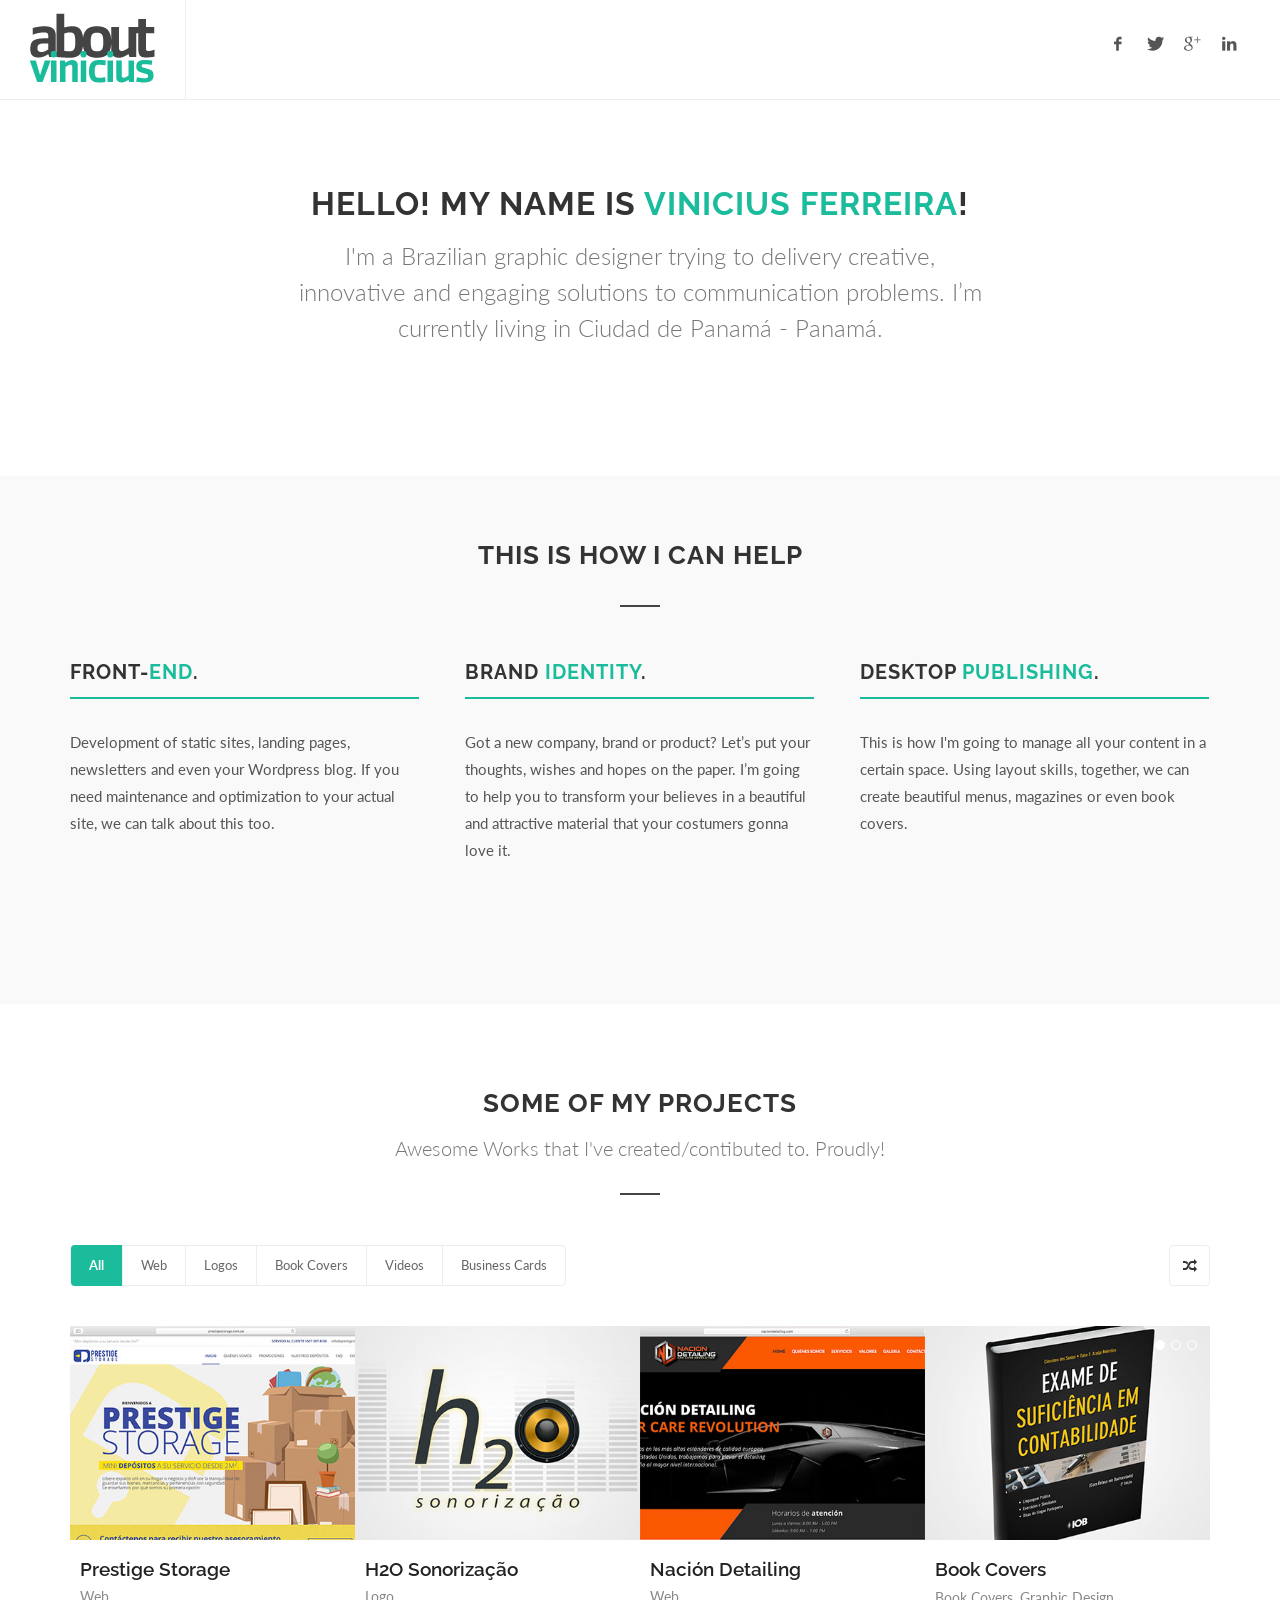
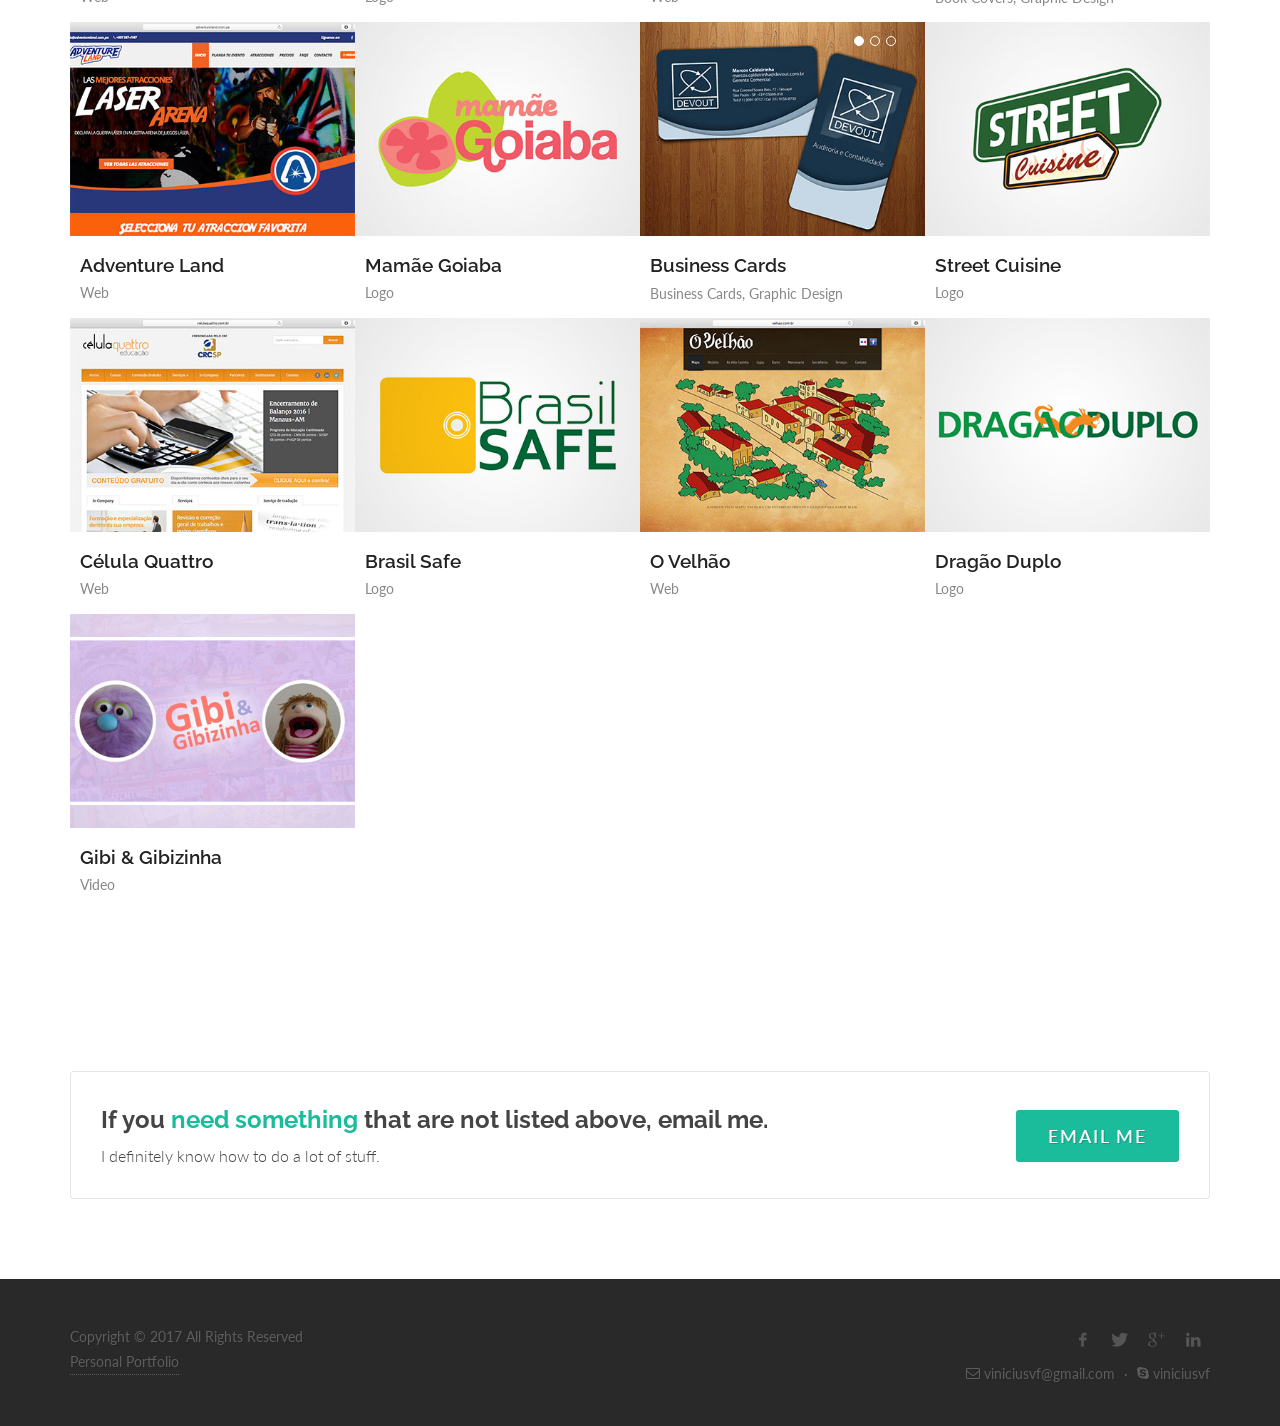
==== commit 54b0e24e: "Added Video Portfolio" ====
--- a/index.html
+++ b/index.html
@@ -174,6 +174,7 @@
 					<li><a href="#" data-filter=".pf-web">Web</a></li>
 					<li><a href="#" data-filter=".pf-logos">Logos</a></li>
 					<li><a href="#" data-filter=".pf-book">Book Covers</a></li>
+					<li><a href="#" data-filter=".pf-video">Videos</a></li>
 					<li><a href="#" data-filter=".pf-business">Business Cards</a></li>
 
 				</ul><!-- #portfolio-filter end -->
@@ -390,6 +391,21 @@
 						</div>
 					</article>
 
+					<article class="portfolio-item pf-video">
+						<div class="portfolio-image">
+							<a href="portfolio-single.html">
+								<img src="images/portfolio/4/18.jpg" alt="Locked Steel Gate">
+							</a>
+							<div class="portfolio-overlay">
+								<a href="https://youtu.be/_3-CNo41Fyw" target="_top" class="center-icon" data-lightbox="video"><i class="icon-line-plus"></i></a>
+							</div>
+						</div>
+						<div class="portfolio-desc">
+							<h3><a target="_blank" href="https://www.youtube.com/@gibiegibizinha7416">Gibi & Gibizinha</a></h3>
+							<span><a href="#">Video</a></span>
+						</div>
+					</article>
+
 
 
 				</div><!-- #portfolio end -->
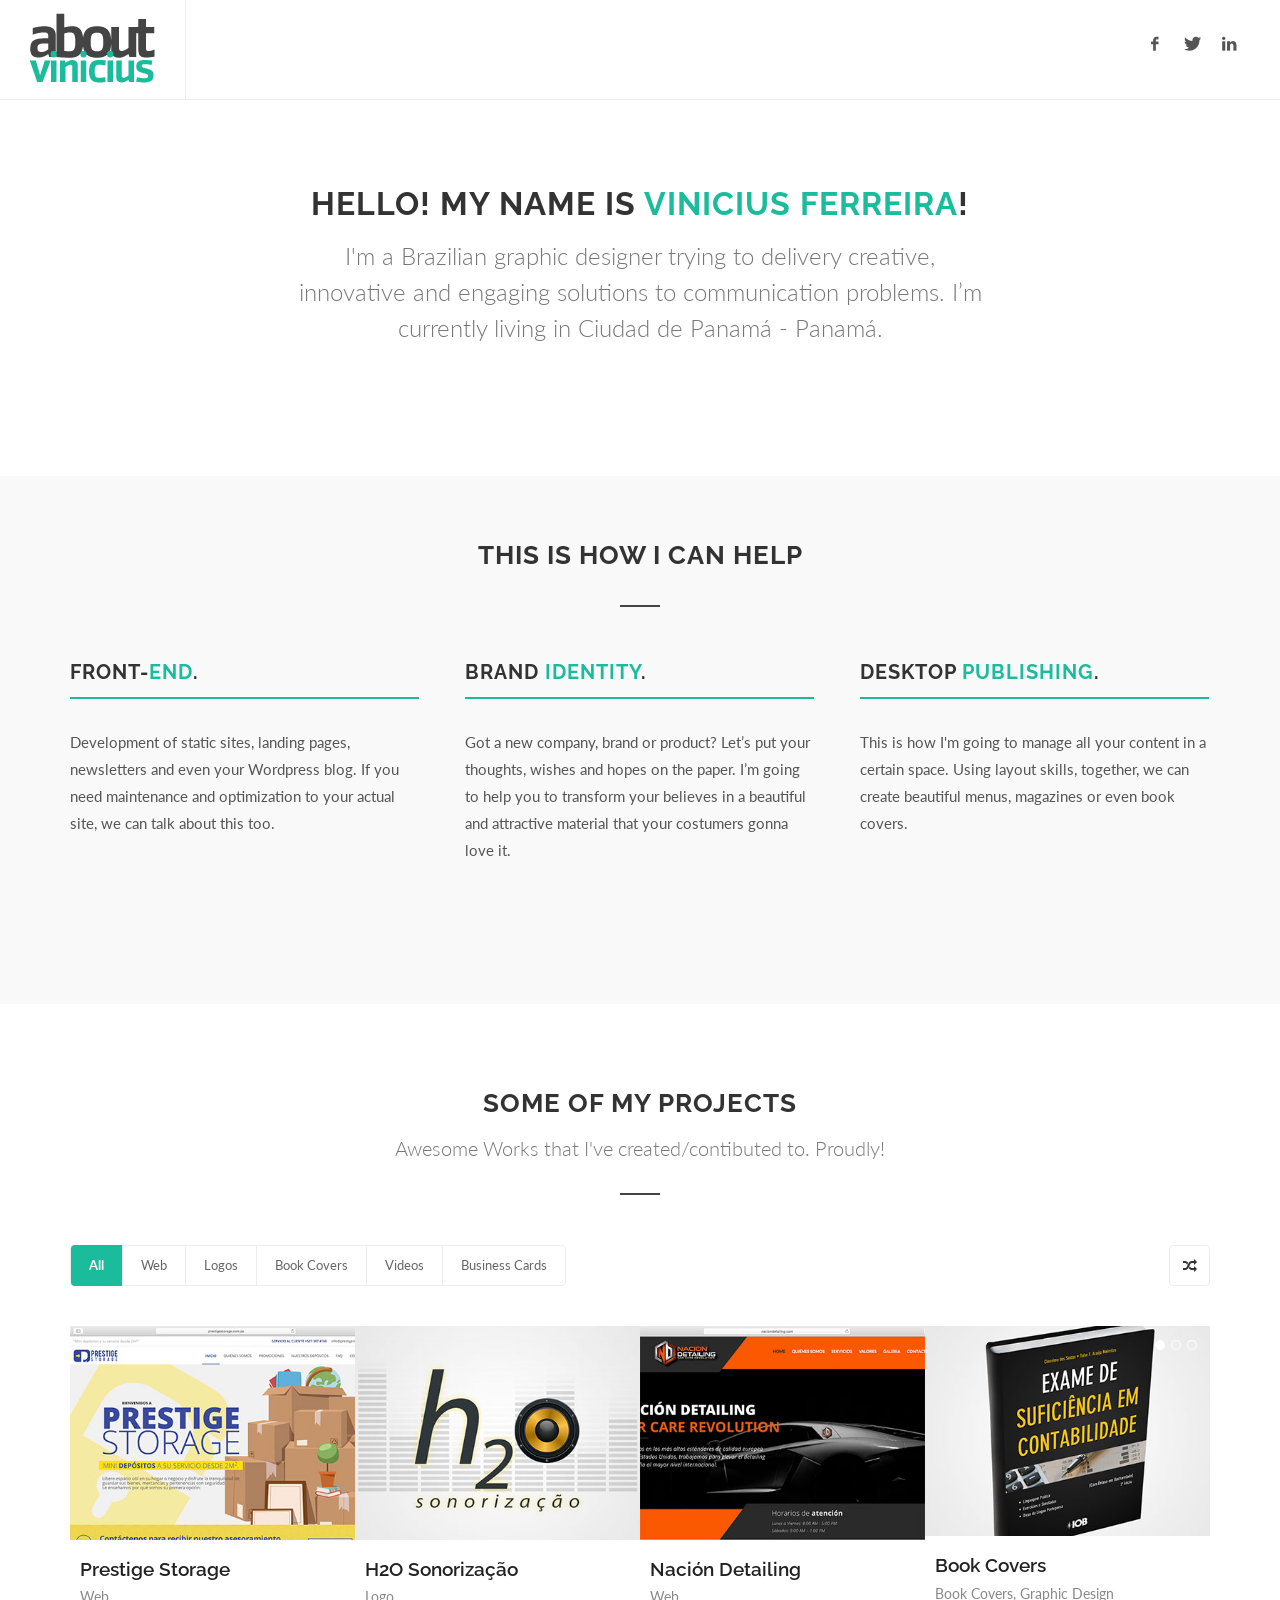
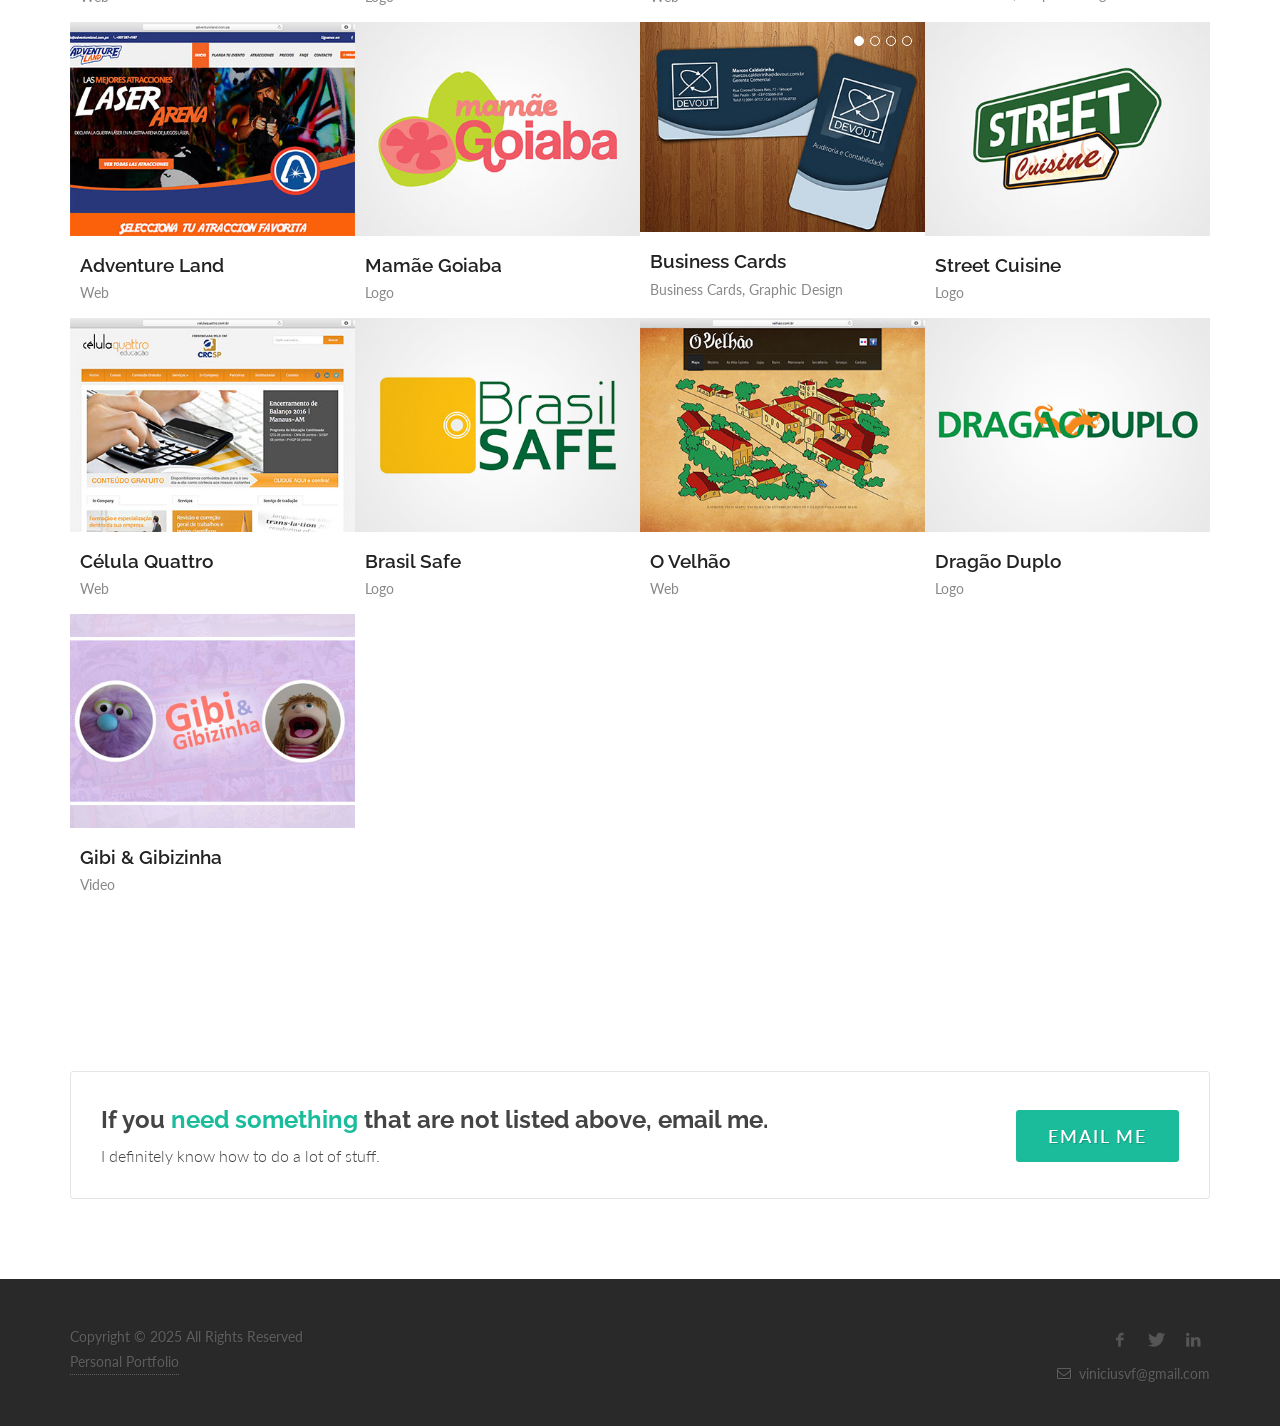
==== commit 22c1fc81: "update social media" ====
--- a/index.html
+++ b/index.html
@@ -61,14 +61,9 @@
 										<i class="icon-facebook"></i>
 									</a>
 
-									<a href="http://twitter.com/aboutvinicius" class="social-icon si-small si-borderless si-twitter">
+									<a href="http://twitter.com/viniciusvf" class="social-icon si-small si-borderless si-twitter">
 										<i class="icon-twitter"></i>
 										<i class="icon-twitter"></i>
-									</a>
-
-									<a href="https://plus.google.com/115609479535730335522" class="social-icon si-small si-borderless si-gplus">
-										<i class="icon-gplus"></i>
-										<i class="icon-gplus"></i>
 									</a>
 
 									<a href="http://linkedin.com/in/viniciusvf" class="social-icon si-small si-borderless si-linkedin">
@@ -397,7 +392,7 @@
 								<img src="images/portfolio/4/18.jpg" alt="Locked Steel Gate">
 							</a>
 							<div class="portfolio-overlay">
-								<a href="https://youtu.be/_3-CNo41Fyw" target="_top" class="center-icon" data-lightbox="video"><i class="icon-line-plus"></i></a>
+								<a href="https://youtu.be/_3-CNo41Fyw" target="_blank" class="center-icon" data-lightbox="video"><i class="icon-line-plus"></i></a>
 							</div>
 						</div>
 						<div class="portfolio-desc">
@@ -454,7 +449,7 @@
 				<div class="container clearfix">
 
 					<div class="col_half">
-						Copyright &copy; 2017 All Rights Reserved<br>
+						Copyright &copy; 2025 All Rights Reserved<br>
 						<div class="copyright-links"><a href="#">Personal Portfolio</a></div>
 					</div>
 
@@ -465,14 +460,9 @@
 							<i class="icon-facebook"></i>
 						</a>
 
-						<a href="http://twitter.com/aboutvinicius" class="social-icon si-small si-borderless si-twitter">
+						<a href="http://twitter.com/viniciusvf" class="social-icon si-small si-borderless si-twitter">
 							<i class="icon-twitter"></i>
 							<i class="icon-twitter"></i>
-						</a>
-
-						<a href="https://plus.google.com/115609479535730335522" class="social-icon si-small si-borderless si-gplus">
-							<i class="icon-gplus"></i>
-							<i class="icon-gplus"></i>
 						</a>
 
 						<a href="http://linkedin.com/in/viniciusvf" class="social-icon si-small si-borderless si-linkedin">
@@ -483,7 +473,7 @@
 
 						<div class="clear"></div>
 
-						<i class="icon-envelope2"></i> viniciusvf@gmail.com <span class="middot">&middot;</span> <i class="icon-skype2"></i> viniciusvf
+						<i class="icon-envelope2"></i>&nbsp; viniciusvf@gmail.com
 					</div>
 
 				</div>
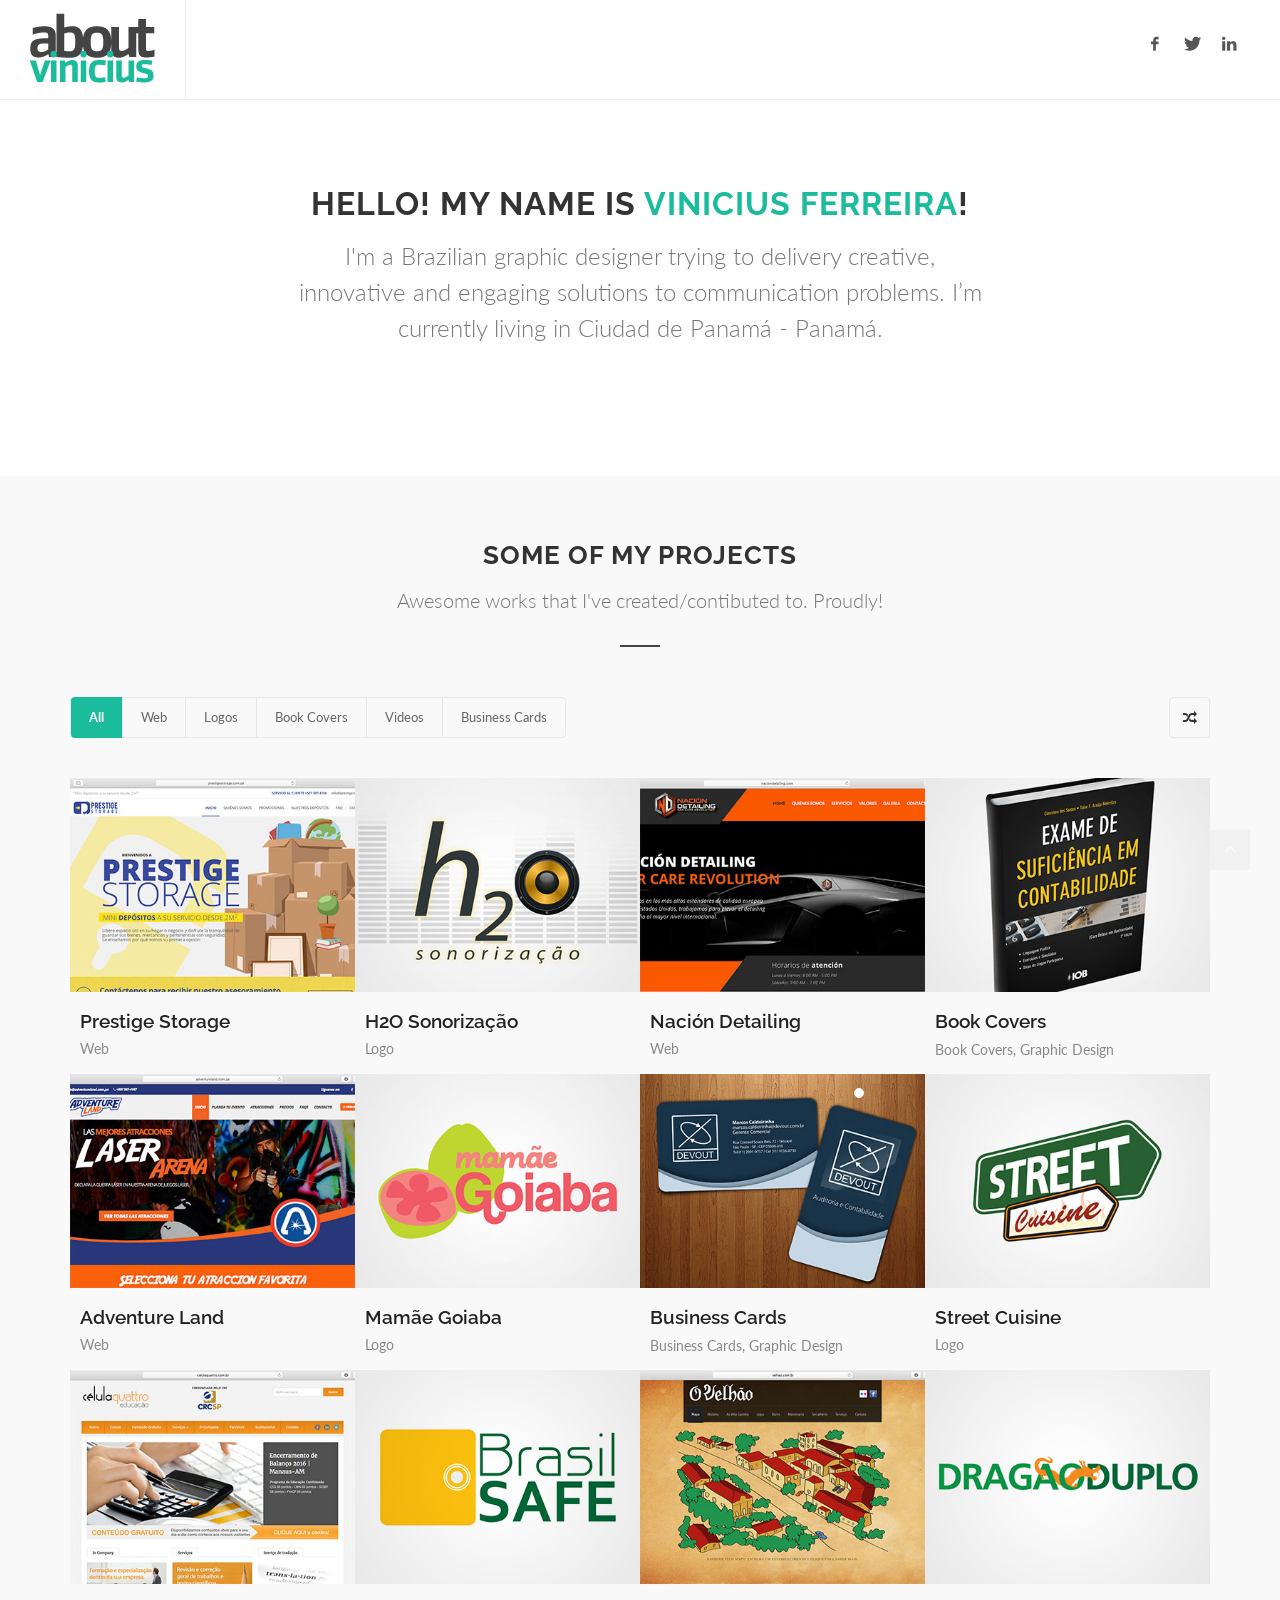
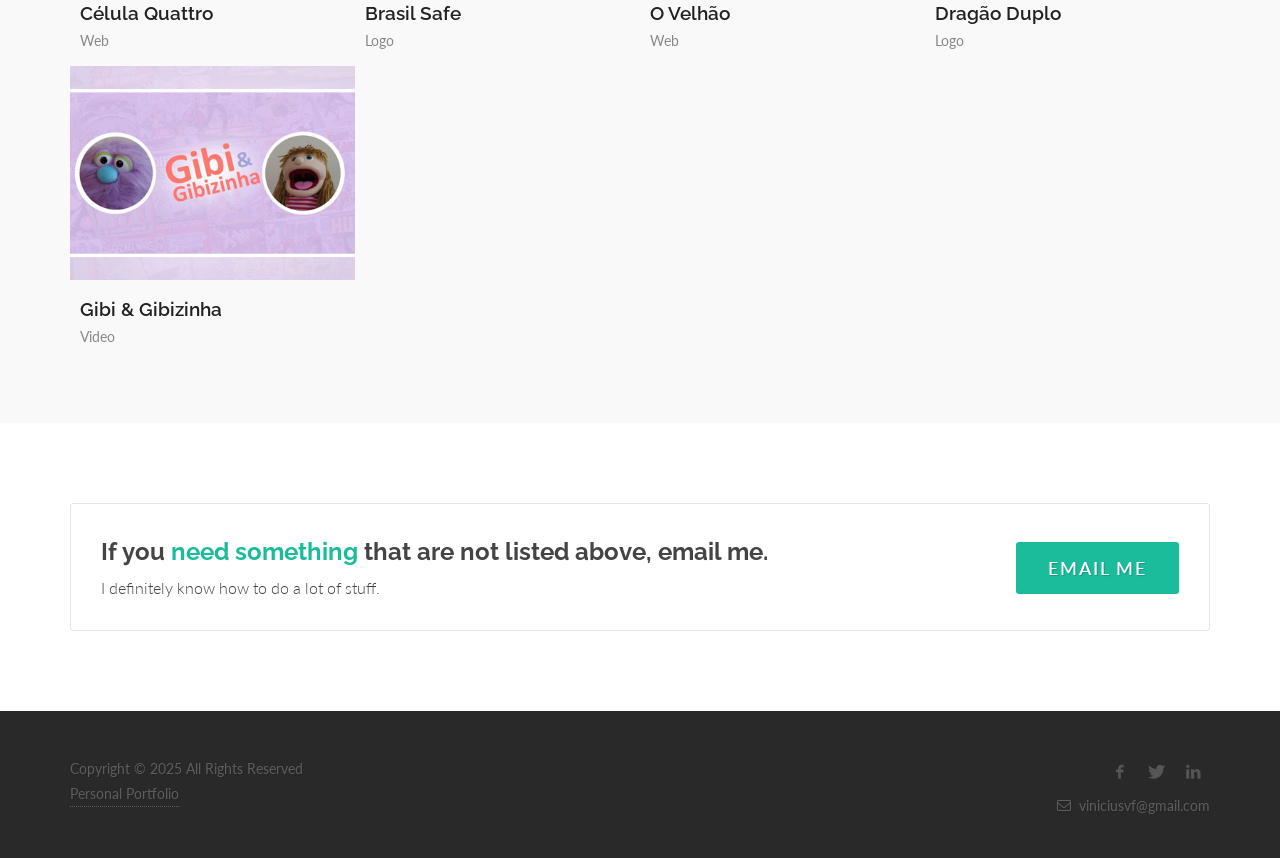
==== commit 926832d4: "update tirei seçao de habilidades "how can i help"" ====
--- a/index.html
+++ b/index.html
@@ -98,7 +98,7 @@
 
 
 
-
+		<!--
 		<div class="section nomargin">
 
 					<div class="container clearfix">
@@ -123,7 +123,7 @@
 							<h4>Brand <span>Identity</span>.</h4>
 						</div>
 
-						<p>Got a new company, brand or product? Let’s put your thoughts, wishes and hopes on the paper. I’m going to help you to transform your believes in a beautiful and attractive material that your costumers gonna love it.</p>
+						<p>Got a new company, brand or product? Let's put your thoughts, wishes and hopes on the paper. I'm going to help you to transform your believes in a beautiful and attractive material that your costumers gonna love it.</p>
 
 					</div>
 
@@ -139,20 +139,20 @@
 
 				</div>
 			</div>
-
-
-
-
-
-
-
-			<div class="content-wrap">
+					-->
+
+
+
+
+
+
+			<div class="section nomargin">
 
 				<div class="container clearfix">
 
 			<div class="heading-block center">
 				<h3>Some of my Projects</h3>
-				<span>Awesome Works that I've created/contibuted to. Proudly!</span>
+				<span>Awesome works that I've created/contibuted to. Proudly!</span>
 			</div>
 
 		</div>
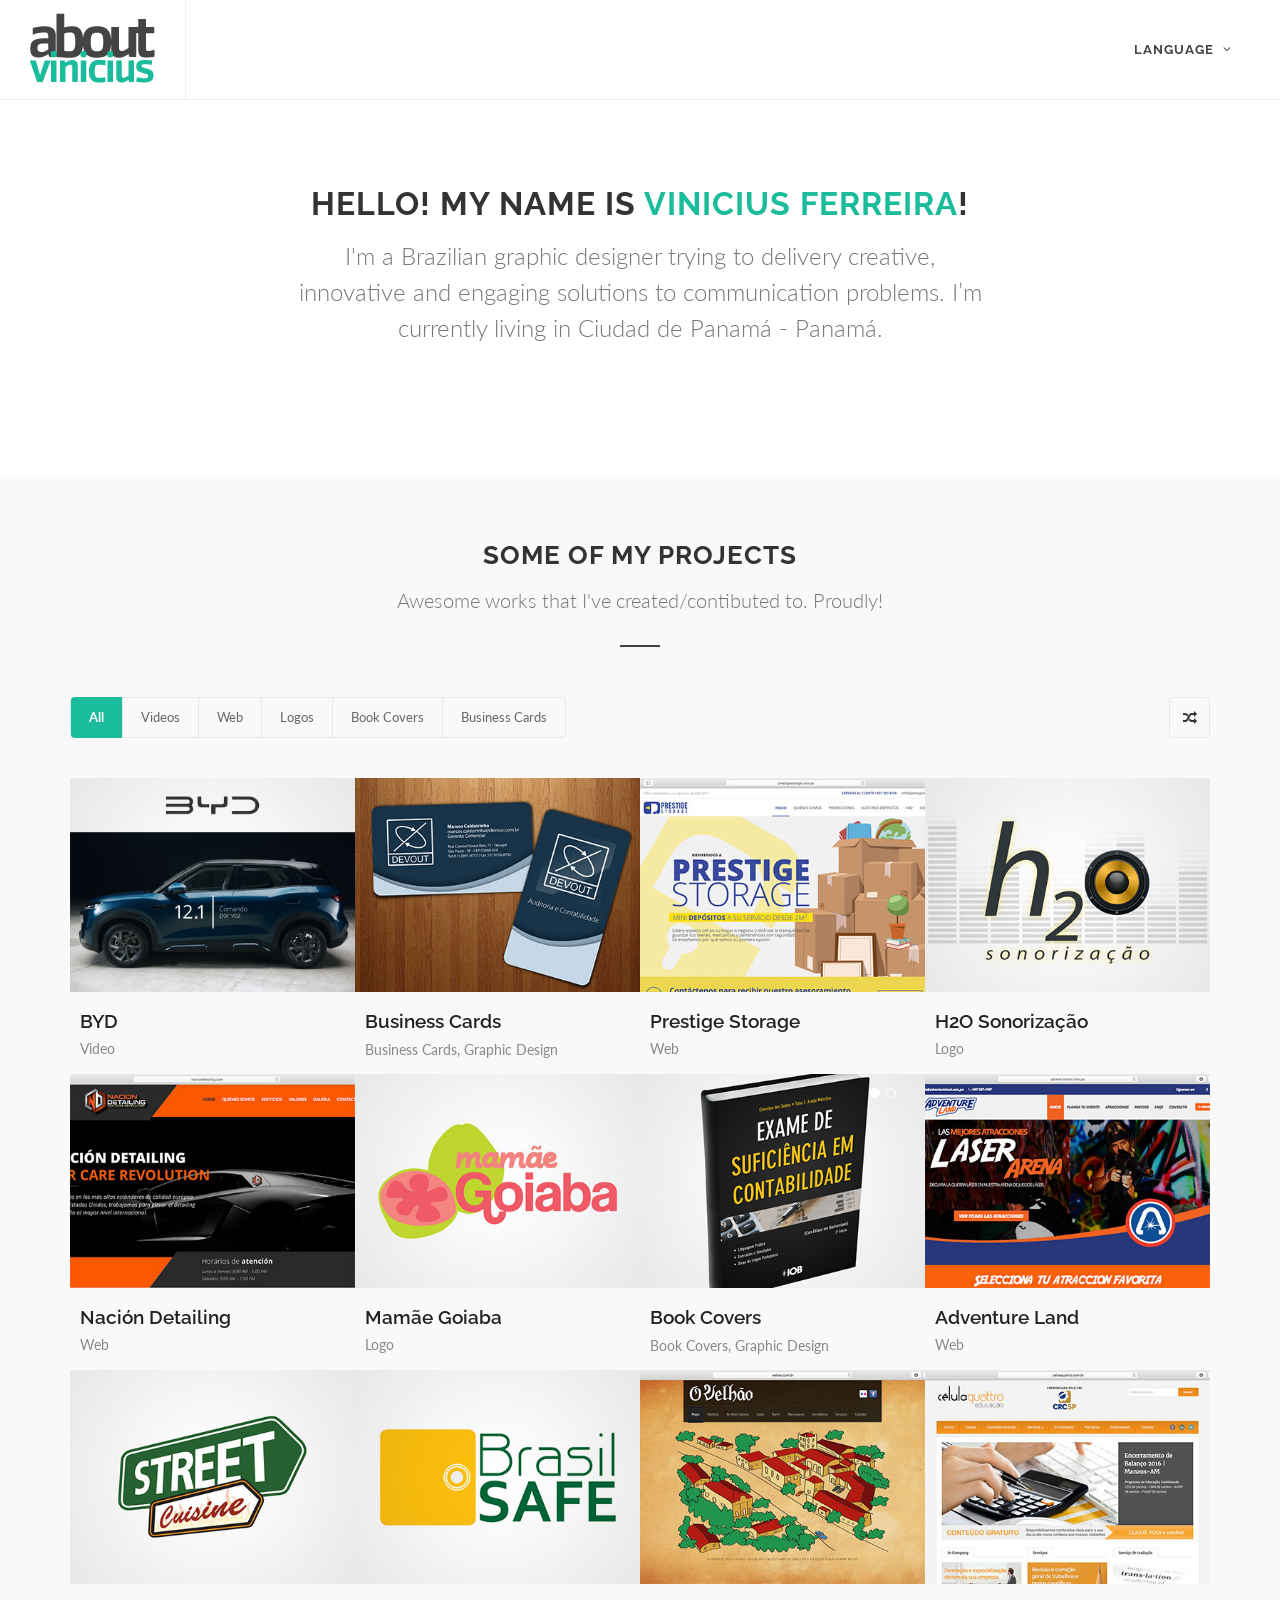
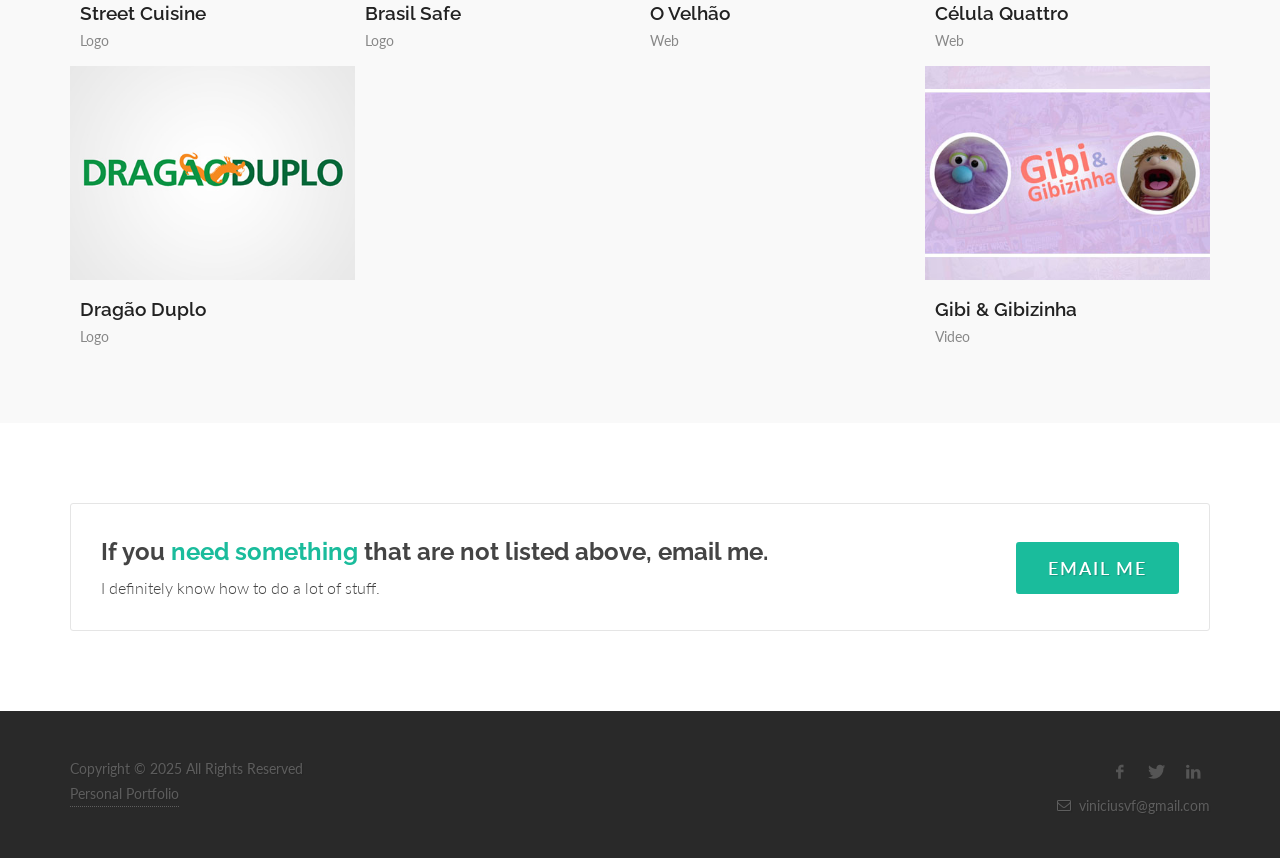
==== commit 327084cc: "atualizacao byd" ====
--- a/index.html
+++ b/index.html
@@ -14,6 +14,7 @@
 	<link rel="stylesheet" href="css/font-icons.css" type="text/css" />
 	<link rel="stylesheet" href="css/animate.css" type="text/css" />
 	<link rel="stylesheet" href="css/magnific-popup.css" type="text/css" />
+	<link rel="stylesheet" href="css/flag-icon.min.css" type="text/css" />
 
 	<link rel="stylesheet" href="css/responsive.css" type="text/css" />
 	<meta name="viewport" content="width=device-width, initial-scale=1" />
@@ -50,12 +51,33 @@
 						<a href="index.html" class="retina-logo" data-dark-logo="images/logo-dark@2x.png"><img src="images/logo@2x.png" alt="Canvas Logo"></a>
 					</div><!-- #logo end -->
 
+					
+										
 					<!-- Primary Navigation
 					============================================= -->
-					<nav id="primary-menu" class="style-3">
-
-
-								<div id="icones-top">
+					<nav id="primary-menu">
+						<div>
+						<ul class="sub-menu-container">
+							<li>
+								<a class="menu-link" href="#" style="padding-top: 39px; padding-bottom: 39px;"><div>Language<i class="icon-angle-down"></i></div></a>
+								<ul class="sub-menu-container">
+									<li class="menu-item">
+										<a class="menu-link" href="#"><div>English <span class="flag-icon flag-icon-us"></span></div></a>
+									</li>
+									
+									<li class="menu-item">
+										<a class="menu-link" href="#"><div>Spanish</div></a>
+									</li>
+									<li class="menu-item">
+										<a class="menu-link" href="#"><div>Portuguese</div></a>
+									</li>
+								</ul>
+							</li>
+						</ul>
+						</div>
+
+
+								<!--<div id="icones-top">
 										<a href="http://www.facebook.com/viniciusvf" class="social-icon si-small si-borderless si-facebook">
 										<i class="icon-facebook"></i>
 										<i class="icon-facebook"></i>
@@ -71,6 +93,7 @@
 										<i class="icon-linkedin"></i>
 									</a>
 								</div>
+								-->
 
 
 					</nav><!-- #primary-menu end -->
@@ -166,10 +189,10 @@
 				<ul id="portfolio-filter" class="portfolio-filter clearfix" data-container="#portfolio">
 
 					<li class="activeFilter"><a href="#" data-filter="*">All</a></li>
+					<li><a href="#" data-filter=".pf-video">Videos</a></li>
 					<li><a href="#" data-filter=".pf-web">Web</a></li>
 					<li><a href="#" data-filter=".pf-logos">Logos</a></li>
 					<li><a href="#" data-filter=".pf-book">Book Covers</a></li>
-					<li><a href="#" data-filter=".pf-video">Videos</a></li>
 					<li><a href="#" data-filter=".pf-business">Business Cards</a></li>
 
 				</ul><!-- #portfolio-filter end -->
@@ -184,104 +207,18 @@
 				============================================= -->
 				<div id="portfolio" class="portfolio grid-container portfolio-nomargin clearfix">
 
-					<article class="portfolio-item pf-web">
-						<div class="portfolio-image">
-							<a href="portfolio-single.html">
-								<img src="images/portfolio/4/1.jpg" alt="Open Imagination">
-							</a>
-							<div class="portfolio-overlay">
-								<a href="images/portfolio/full/1.png" class="center-icon" data-lightbox="image"><i class="icon-line-plus"></i></a>
-
-							</div>
-						</div>
-						<div class="portfolio-desc">
-							<h3><a target="_blank" href="http://prestigestorage.com.pa">Prestige Storage</a></h3>
-							<span>Web</span>
-						</div>
-					</article>
-
-					<article class="portfolio-item pf-logos">
-						<div class="portfolio-image">
-							<a href="portfolio-single.html">
-								<img src="images/portfolio/4/3.jpg" alt="Locked Steel Gate">
-							</a>
-							<div class="portfolio-overlay">
-								<a href="images/portfolio/full/3.jpg" class="center-icon" data-lightbox="image"><i class="icon-line-plus"></i></a>
-							</div>
-						</div>
-						<div class="portfolio-desc">
-							<h3><a href="#">H2O Sonorização</a></h3>
-							<span><a href="#">Logo</a></span>
-						</div>
-					</article>
-
-					<article class="portfolio-item pf-web">
-						<div class="portfolio-image">
-							<a href="portfolio-single.html">
-								<img src="images/portfolio/4/2.jpg" alt="Locked Steel Gate">
-							</a>
-							<div class="portfolio-overlay">
-								<a href="images/portfolio/full/2.jpg" class="center-icon" data-lightbox="image"><i class="icon-line-plus"></i></a>
-							</div>
-						</div>
-						<div class="portfolio-desc">
-							<h3><a target="_blank" href="http://naciondetailing.com">Nación Detailing</a></h3>
-							<span><a href="#">Web</a></span>
-						</div>
-					</article>
-
-
-					<article class="portfolio-item pf-book">
-						<div class="portfolio-image">
-							<div class="fslider" data-arrows="false" data-speed="400" data-pause="4000">
-								<div class="flexslider">
-									<div class="slider-wrap">
-										<div class="slide"><a href="portfolio-single-gallery.html"><img src="images/portfolio/4/4.jpg" alt="Morning Dew"></a></div>
-										<div class="slide"><a href="portfolio-single-gallery.html"><img src="images/portfolio/4/5.jpg" alt="Morning Dew"></a></div>
-										<div class="slide"><a href="portfolio-single-gallery.html"><img src="images/portfolio/4/6.jpg" alt="Morning Dew"></a></div>
-									</div>
-								</div>
-							</div>
-							<div class="portfolio-overlay" data-lightbox="gallery">
-								<a href="images/portfolio/full/4.jpg" class="center-icon" data-lightbox="gallery-item"><i class="icon-line-stack-2"></i></a>
-								<a href="images/portfolio/full/5.jpg" class="hidden" data-lightbox="gallery-item"></a>
-								<a href="images/portfolio/full/6.jpg" class="hidden" data-lightbox="gallery-item"></a>
-							</div>
-						</div>
-						<div class="portfolio-desc">
-							<h3><a href="portfolio-single-gallery.html">Book Covers</a></h3>
-							<span><a href="#">Book Covers</a>, <a href="#">Graphic Design</a></span>
-						</div>
-					</article>
-
-					<article class="portfolio-item pf-web">
-						<div class="portfolio-image">
-							<a href="portfolio-single.html">
-								<img src="images/portfolio/4/7.jpg" alt="Console Activity">
-							</a>
-							<div class="portfolio-overlay">
-								<a href="images/portfolio/full/7.jpg" class="center-icon" data-lightbox="image"><i class="icon-line-plus"></i></a>
-
-							</div>
-						</div>
-						<div class="portfolio-desc">
-							<h3><a target="_blank" href="http://adventureland.com.pa/">Adventure Land</a></h3>
-							<span><a href="#">Web</a>
-						</div>
-					</article>
-
-					<article class="portfolio-item pf-logos">
-						<div class="portfolio-image">
-							<a href="portfolio-single.html">
-								<img src="images/portfolio/4/8.jpg" alt="Locked Steel Gate">
-							</a>
-							<div class="portfolio-overlay">
-								<a href="images/portfolio/full/8.jpg" class="center-icon" data-lightbox="image"><i class="icon-line-plus"></i></a>
-							</div>
-						</div>
-						<div class="portfolio-desc">
-							<h3><a target="_blank" href="http://mamaegoiaba.com.br">Mamãe Goiaba</a></h3>
-							<span><a href="#">Logo</a></span>
+					<article class="portfolio-item pf-video">
+						<div class="portfolio-image">
+							<a href="portfolio-single.html">
+								<img src="images/portfolio/4/19.jpg" alt="Locked Steel Gate">
+							</a>
+							<div class="portfolio-overlay">
+								<a href="https://youtu.be/cVZGRwSKmcI" target="_blank" class="center-icon" data-lightbox="video"><i class="icon-line-plus"></i></a>
+							</div>
+						</div>
+						<div class="portfolio-desc">
+							<h3><a target="_blank" href="#">BYD</a></h3>
+							<span><a href="#">Video</a></span>
 						</div>
 					</article>
 
@@ -309,8 +246,110 @@
 							<span><a href="#">Business Cards</a>, <a href="#">Graphic Design</a></span>
 						</div>
 					</article>
-
-
+				
+					
+					<article class="portfolio-item pf-web">
+						<div class="portfolio-image">
+							<a href="portfolio-single.html">
+								<img src="images/portfolio/4/1.jpg" alt="Open Imagination">
+							</a>
+							<div class="portfolio-overlay">
+								<a href="images/portfolio/full/1.png" class="center-icon" data-lightbox="image"><i class="icon-line-plus"></i></a>
+
+							</div>
+						</div>
+						<div class="portfolio-desc">
+							<h3><a target="_blank" href="http://prestigestorage.com.pa">Prestige Storage</a></h3>
+							<span>Web</span>
+						</div>
+					</article>
+
+					<article class="portfolio-item pf-logos">
+						<div class="portfolio-image">
+							<a href="portfolio-single.html">
+								<img src="images/portfolio/4/3.jpg" alt="Locked Steel Gate">
+							</a>
+							<div class="portfolio-overlay">
+								<a href="images/portfolio/full/3.jpg" class="center-icon" data-lightbox="image"><i class="icon-line-plus"></i></a>
+							</div>
+						</div>
+						<div class="portfolio-desc">
+							<h3><a href="#">H2O Sonorização</a></h3>
+							<span><a href="#">Logo</a></span>
+						</div>
+					</article>
+
+					<article class="portfolio-item pf-web">
+						<div class="portfolio-image">
+							<a href="portfolio-single.html">
+								<img src="images/portfolio/4/2.jpg" alt="Locked Steel Gate">
+							</a>
+							<div class="portfolio-overlay">
+								<a href="images/portfolio/full/2.jpg" class="center-icon" data-lightbox="image"><i class="icon-line-plus"></i></a>
+							</div>
+						</div>
+						<div class="portfolio-desc">
+							<h3><a target="_blank" href="http://naciondetailing.com">Nación Detailing</a></h3>
+							<span><a href="#">Web</a></span>
+						</div>
+					</article>
+
+
+					<article class="portfolio-item pf-book">
+						<div class="portfolio-image">
+							<div class="fslider" data-arrows="false" data-speed="400" data-pause="4000">
+								<div class="flexslider">
+									<div class="slider-wrap">
+										<div class="slide"><a href="portfolio-single-gallery.html"><img src="images/portfolio/4/4.jpg" alt="Morning Dew"></a></div>
+										<div class="slide"><a href="portfolio-single-gallery.html"><img src="images/portfolio/4/5.jpg" alt="Morning Dew"></a></div>
+										<div class="slide"><a href="portfolio-single-gallery.html"><img src="images/portfolio/4/6.jpg" alt="Morning Dew"></a></div>
+									</div>
+								</div>
+							</div>
+							<div class="portfolio-overlay" data-lightbox="gallery">
+								<a href="images/portfolio/full/4.jpg" class="center-icon" data-lightbox="gallery-item"><i class="icon-line-stack-2"></i></a>
+								<a href="images/portfolio/full/5.jpg" class="hidden" data-lightbox="gallery-item"></a>
+								<a href="images/portfolio/full/6.jpg" class="hidden" data-lightbox="gallery-item"></a>
+							</div>
+						</div>
+						<div class="portfolio-desc">
+							<h3><a href="portfolio-single-gallery.html">Book Covers</a></h3>
+							<span><a href="#">Book Covers</a>, <a href="#">Graphic Design</a></span>
+						</div>
+					</article>
+
+					<article class="portfolio-item pf-web">
+						<div class="portfolio-image">
+							<a href="portfolio-single.html">
+								<img src="images/portfolio/4/7.jpg" alt="Console Activity">
+							</a>
+							<div class="portfolio-overlay">
+								<a href="images/portfolio/full/7.jpg" class="center-icon" data-lightbox="image"><i class="icon-line-plus"></i></a>
+
+							</div>
+						</div>
+						<div class="portfolio-desc">
+							<h3><a target="_blank" href="http://adventureland.com.pa/">Adventure Land</a></h3>
+							<span><a href="#">Web</a>
+						</div>
+					</article>
+
+					<article class="portfolio-item pf-logos">
+						<div class="portfolio-image">
+							<a href="portfolio-single.html">
+								<img src="images/portfolio/4/8.jpg" alt="Locked Steel Gate">
+							</a>
+							<div class="portfolio-overlay">
+								<a href="images/portfolio/full/8.jpg" class="center-icon" data-lightbox="image"><i class="icon-line-plus"></i></a>
+							</div>
+						</div>
+						<div class="portfolio-desc">
+							<h3><a target="_blank" href="http://mamaegoiaba.com.br">Mamãe Goiaba</a></h3>
+							<span><a href="#">Logo</a></span>
+						</div>
+					</article>
+
+					
 					<article class="portfolio-item pf-logos">
 						<div class="portfolio-image">
 							<a href="portfolio-single.html">
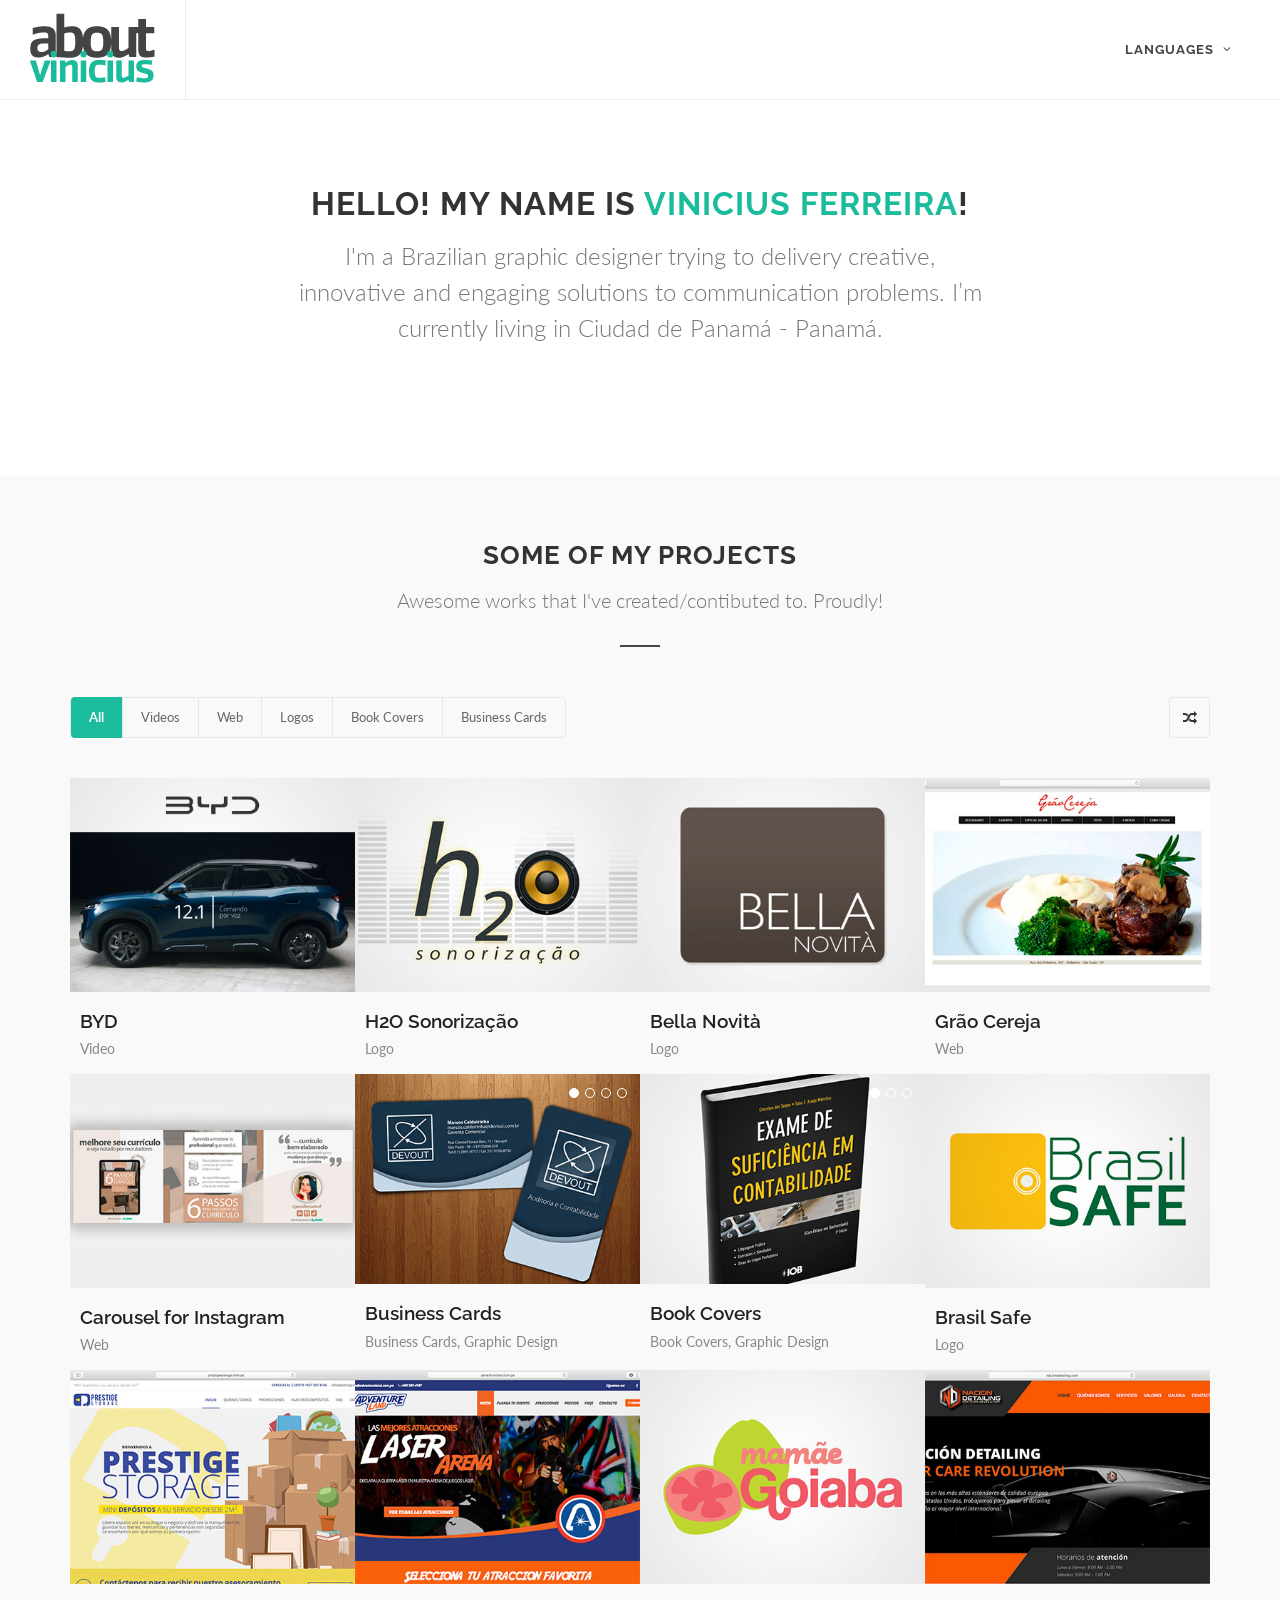
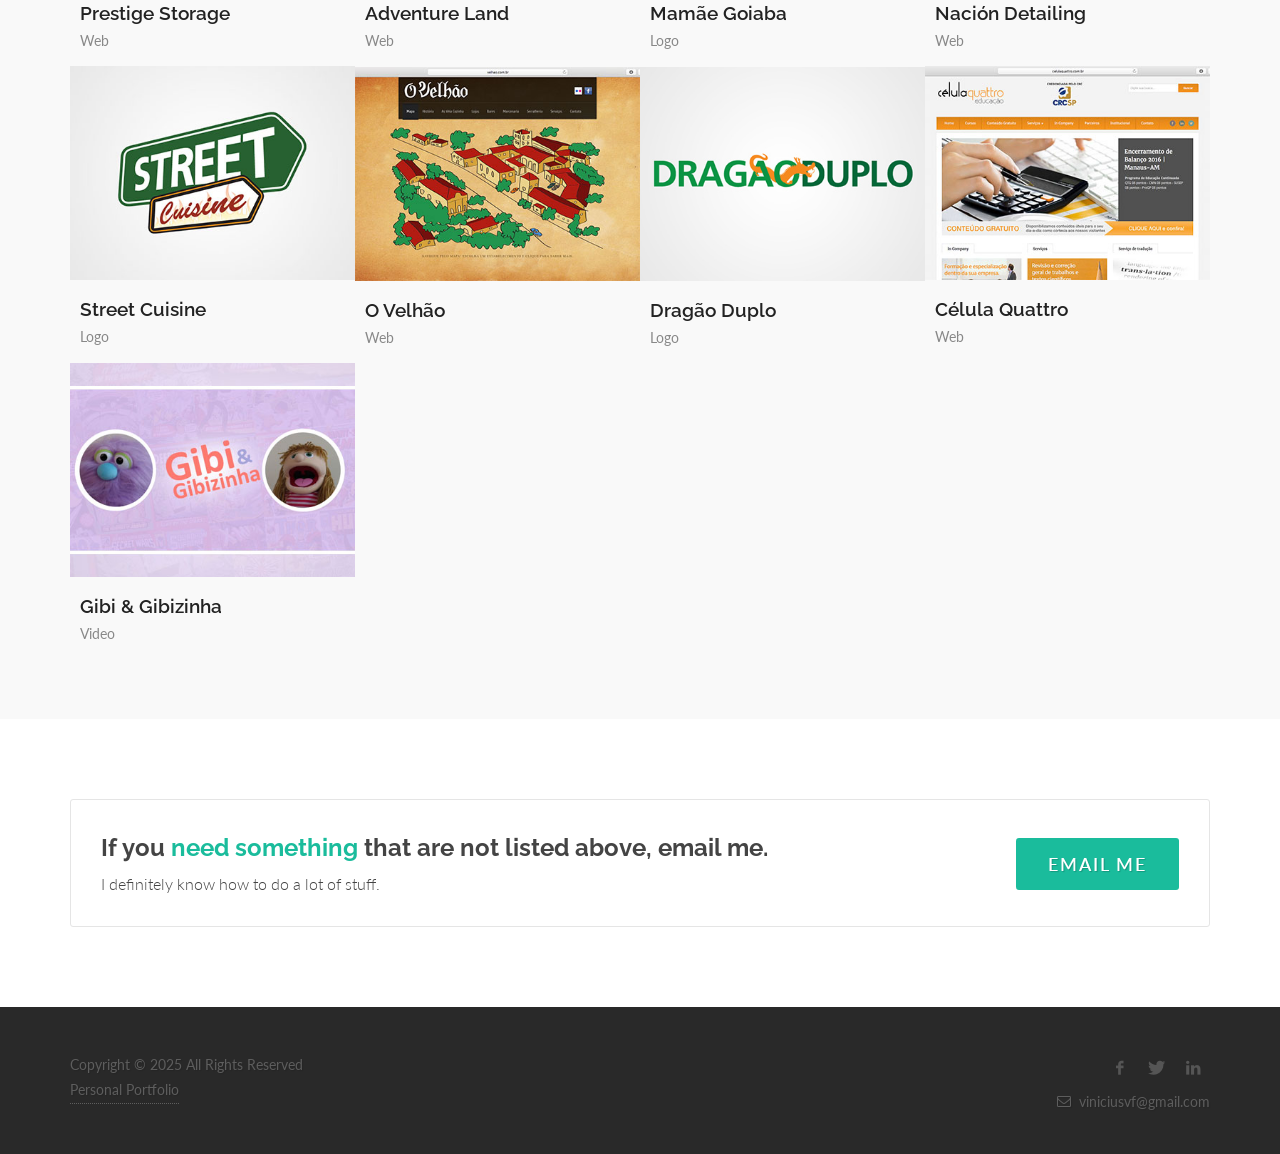
==== commit 1b025a21: "atualizacao agosto" ====
--- a/index.html
+++ b/index.html
@@ -59,7 +59,7 @@
 						<div>
 						<ul class="sub-menu-container">
 							<li>
-								<a class="menu-link" href="#" style="padding-top: 39px; padding-bottom: 39px;"><div>Language<i class="icon-angle-down"></i></div></a>
+								<a class="menu-link" href="#" style="padding-top: 39px; padding-bottom: 39px;"><div>Languages<i class="icon-angle-down"></i></div></a>
 								<ul class="sub-menu-container">
 									<li class="menu-item">
 										<a class="menu-link" href="#"><div>English <span class="flag-icon flag-icon-us"></span></div></a>
@@ -221,7 +221,67 @@
 							<span><a href="#">Video</a></span>
 						</div>
 					</article>
-
+				
+					<article class="portfolio-item pf-logos">
+						<div class="portfolio-image">
+							<a href="portfolio-single.html">
+								<img src="images/portfolio/4/3.jpg" alt="Locked Steel Gate">
+							</a>
+							<div class="portfolio-overlay">
+								<a href="images/portfolio/full/3.jpg" class="center-icon" data-lightbox="image"><i class="icon-line-plus"></i></a>
+							</div>
+						</div>
+						<div class="portfolio-desc">
+							<h3><a href="#">H2O Sonorização</a></h3>
+							<span><a href="#">Logo</a></span>
+						</div>
+					</article>
+
+					<article class="portfolio-item pf-logos">
+						<div class="portfolio-image">
+							<a href="portfolio-single.html">
+								<img src="images/portfolio/4/20.jpg" alt="Locked Steel Gate">
+							</a>
+							<div class="portfolio-overlay">
+								<a href="images/portfolio/full/20.jpg" class="center-icon" data-lightbox="image"><i class="icon-line-plus"></i></a>
+							</div>
+						</div>
+						<div class="portfolio-desc">
+							<h3><a href="#">Bella Novità</a></h3>
+							<span><a href="#">Logo</a></span>
+						</div>
+					</article>
+
+					<article class="portfolio-item pf-web">
+						<div class="portfolio-image">
+							<a href="portfolio-single.html">
+								<img src="images/portfolio/4/21.jpg" alt="Locked Steel Gate">
+							</a>
+							<div class="portfolio-overlay">
+								<a href="images/portfolio/full/21.jpg" class="center-icon" data-lightbox="image"><i class="icon-line-plus"></i></a>
+							</div>
+						</div>
+						<div class="portfolio-desc">
+							<h3><a target="_blank" href="http://www.celulaquattro.com.br">Grão Cereja</a></h3>
+							<span><a href="#">Web</a></span>
+						</div>
+					</article>
+
+					<article class="portfolio-item pf-web">
+						<div class="portfolio-image">
+							<a href="portfolio-single.html">
+								<img src="images/portfolio/4/22.jpg" alt="Locked Steel Gate">
+							</a>
+							<div class="portfolio-overlay">
+								<a href="images/portfolio/full/22.jpg" class="center-icon" data-lightbox="image"><i class="icon-line-plus"></i></a>
+							</div>
+						</div>
+						<div class="portfolio-desc">
+							<h3><a target="_blank" href="http://www.celulaquattro.com.br">Carousel for Instagram</a></h3>
+							<span><a href="#">Web</a></span>
+						</div>
+					</article>
+					
 					<article class="portfolio-item pf-business">
 						<div class="portfolio-image">
 							<div class="fslider" data-arrows="false" data-speed="400" data-pause="4000">
@@ -246,54 +306,6 @@
 							<span><a href="#">Business Cards</a>, <a href="#">Graphic Design</a></span>
 						</div>
 					</article>
-				
-					
-					<article class="portfolio-item pf-web">
-						<div class="portfolio-image">
-							<a href="portfolio-single.html">
-								<img src="images/portfolio/4/1.jpg" alt="Open Imagination">
-							</a>
-							<div class="portfolio-overlay">
-								<a href="images/portfolio/full/1.png" class="center-icon" data-lightbox="image"><i class="icon-line-plus"></i></a>
-
-							</div>
-						</div>
-						<div class="portfolio-desc">
-							<h3><a target="_blank" href="http://prestigestorage.com.pa">Prestige Storage</a></h3>
-							<span>Web</span>
-						</div>
-					</article>
-
-					<article class="portfolio-item pf-logos">
-						<div class="portfolio-image">
-							<a href="portfolio-single.html">
-								<img src="images/portfolio/4/3.jpg" alt="Locked Steel Gate">
-							</a>
-							<div class="portfolio-overlay">
-								<a href="images/portfolio/full/3.jpg" class="center-icon" data-lightbox="image"><i class="icon-line-plus"></i></a>
-							</div>
-						</div>
-						<div class="portfolio-desc">
-							<h3><a href="#">H2O Sonorização</a></h3>
-							<span><a href="#">Logo</a></span>
-						</div>
-					</article>
-
-					<article class="portfolio-item pf-web">
-						<div class="portfolio-image">
-							<a href="portfolio-single.html">
-								<img src="images/portfolio/4/2.jpg" alt="Locked Steel Gate">
-							</a>
-							<div class="portfolio-overlay">
-								<a href="images/portfolio/full/2.jpg" class="center-icon" data-lightbox="image"><i class="icon-line-plus"></i></a>
-							</div>
-						</div>
-						<div class="portfolio-desc">
-							<h3><a target="_blank" href="http://naciondetailing.com">Nación Detailing</a></h3>
-							<span><a href="#">Web</a></span>
-						</div>
-					</article>
-
 
 					<article class="portfolio-item pf-book">
 						<div class="portfolio-image">
@@ -318,6 +330,52 @@
 						</div>
 					</article>
 
+					<article class="portfolio-item pf-logos">
+						<div class="portfolio-image">
+							<a href="portfolio-single.html">
+								<img src="images/portfolio/4/15.jpg" alt="Locked Steel Gate">
+							</a>
+							<div class="portfolio-overlay">
+								<a href="images/portfolio/full/15.jpg" class="center-icon" data-lightbox="image"><i class="icon-line-plus"></i></a>
+							</div>
+						</div>
+						<div class="portfolio-desc">
+							<h3><a href="#">Brasil Safe</a></h3>
+							<span><a href="#">Logo</a></span>
+						</div>
+					</article>
+					
+					<article class="portfolio-item pf-web">
+						<div class="portfolio-image">
+							<a href="portfolio-single.html">
+								<img src="images/portfolio/4/1.jpg" alt="Open Imagination">
+							</a>
+							<div class="portfolio-overlay">
+								<a href="images/portfolio/full/1.png" class="center-icon" data-lightbox="image"><i class="icon-line-plus"></i></a>
+
+							</div>
+						</div>
+						<div class="portfolio-desc">
+							<h3><a target="_blank" href="http://prestigestorage.com.pa">Prestige Storage</a></h3>
+							<span>Web</span>
+						</div>
+					</article>
+
+					<article class="portfolio-item pf-web">
+						<div class="portfolio-image">
+							<a href="portfolio-single.html">
+								<img src="images/portfolio/4/2.jpg" alt="Locked Steel Gate">
+							</a>
+							<div class="portfolio-overlay">
+								<a href="images/portfolio/full/2.jpg" class="center-icon" data-lightbox="image"><i class="icon-line-plus"></i></a>
+							</div>
+						</div>
+						<div class="portfolio-desc">
+							<h3><a target="_blank" href="http://naciondetailing.com">Nación Detailing</a></h3>
+							<span><a href="#">Web</a></span>
+						</div>
+					</article>
+
 					<article class="portfolio-item pf-web">
 						<div class="portfolio-image">
 							<a href="portfolio-single.html">
@@ -380,20 +438,7 @@
 						</div>
 					</article>
 
-					<article class="portfolio-item pf-logos">
-						<div class="portfolio-image">
-							<a href="portfolio-single.html">
-								<img src="images/portfolio/4/15.jpg" alt="Locked Steel Gate">
-							</a>
-							<div class="portfolio-overlay">
-								<a href="images/portfolio/full/15.jpg" class="center-icon" data-lightbox="image"><i class="icon-line-plus"></i></a>
-							</div>
-						</div>
-						<div class="portfolio-desc">
-							<h3><a href="#">Brasil Safe</a></h3>
-							<span><a href="#">Logo</a></span>
-						</div>
-					</article>
+					
 
 					<article class="portfolio-item pf-web">
 						<div class="portfolio-image">
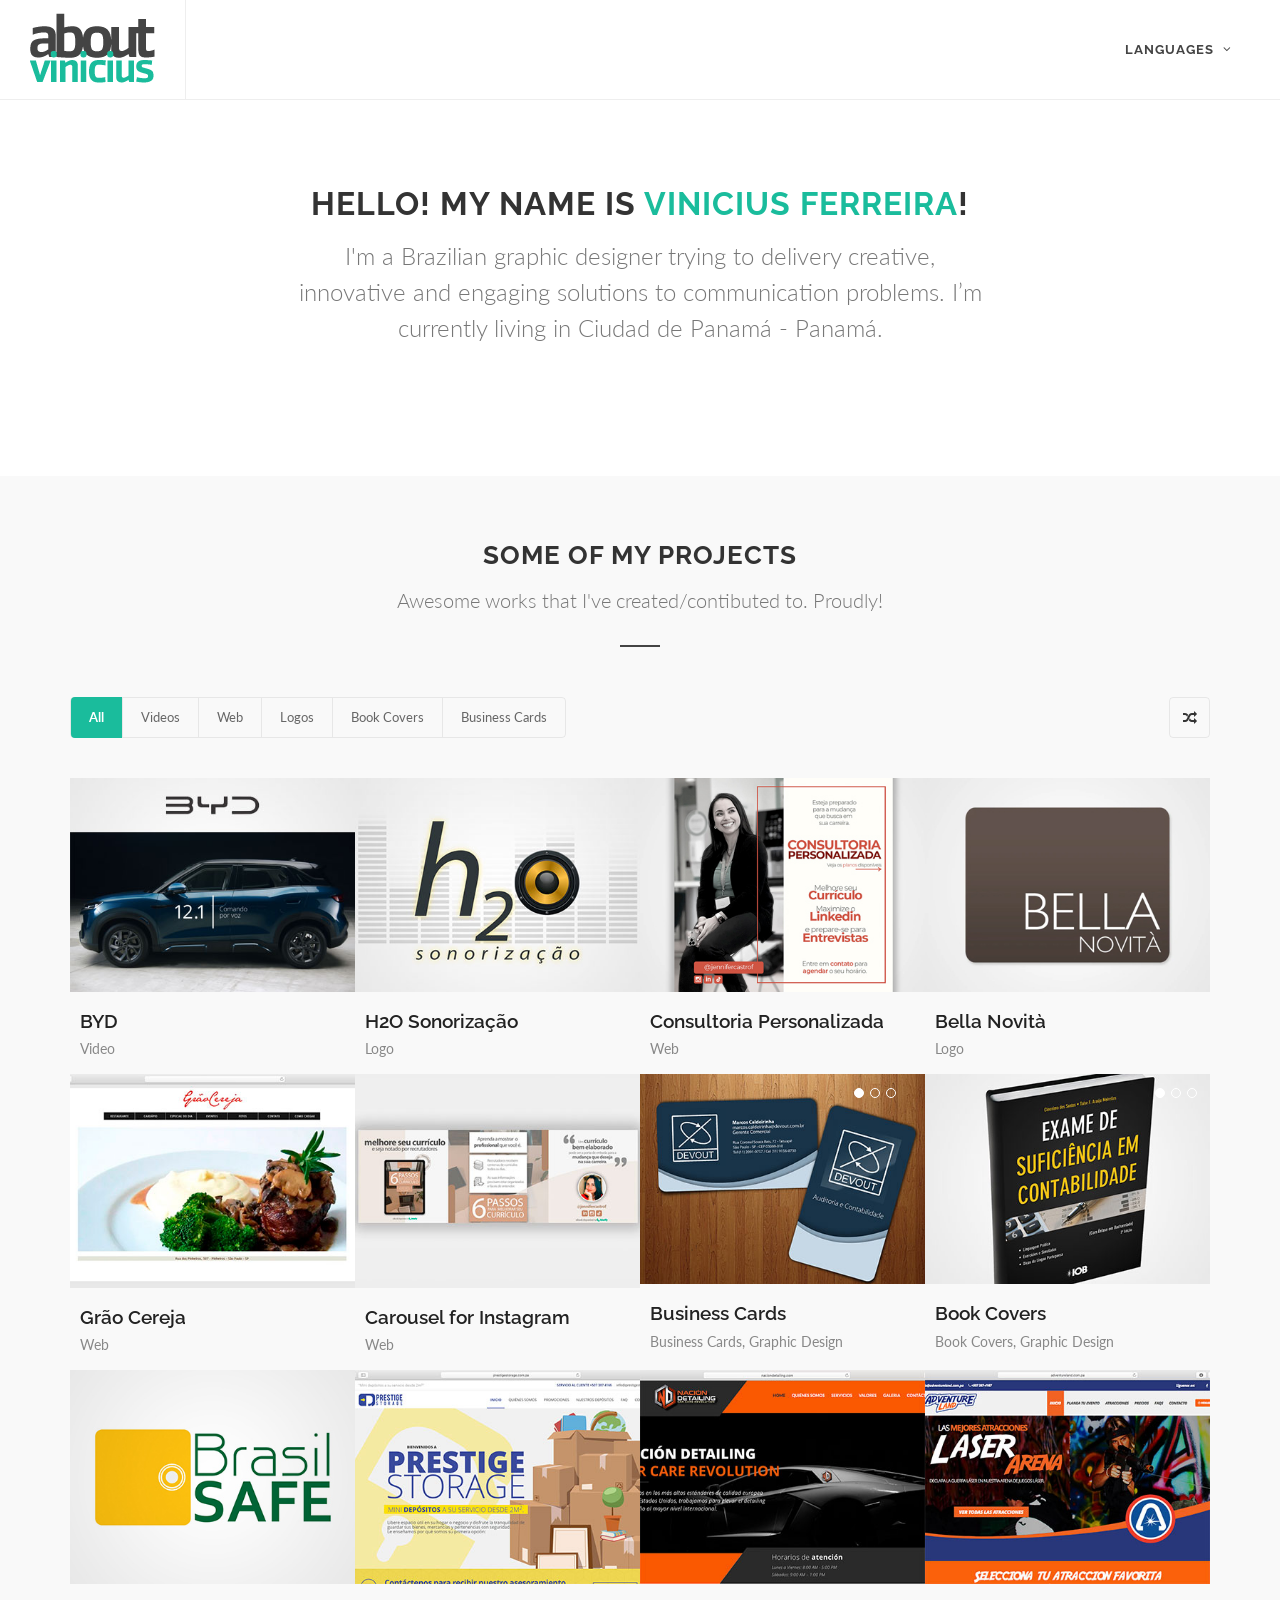
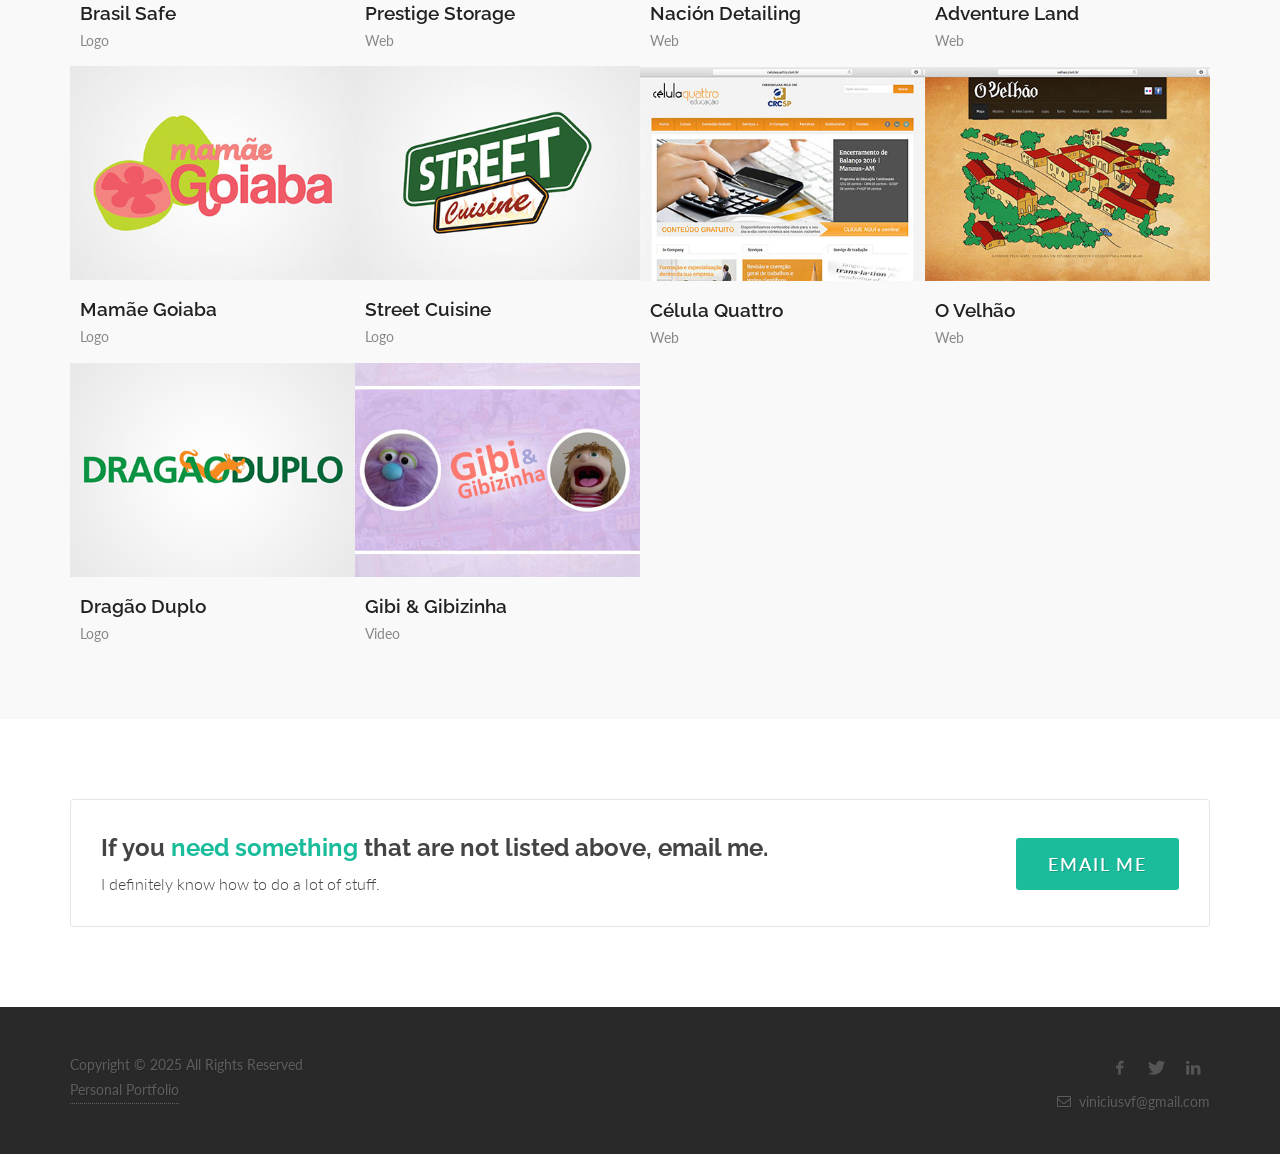
==== commit e3e801e6: "update - oct25" ====
--- a/index.html
+++ b/index.html
@@ -222,10 +222,11 @@
 						</div>
 					</article>
 				
+					
 					<article class="portfolio-item pf-logos">
 						<div class="portfolio-image">
 							<a href="portfolio-single.html">
-								<img src="images/portfolio/4/3.jpg" alt="Locked Steel Gate">
+								<img src="images/portfolio/4/3.jpg" alt="">
 							</a>
 							<div class="portfolio-overlay">
 								<a href="images/portfolio/full/3.jpg" class="center-icon" data-lightbox="image"><i class="icon-line-plus"></i></a>
@@ -240,7 +241,22 @@
 					<article class="portfolio-item pf-logos">
 						<div class="portfolio-image">
 							<a href="portfolio-single.html">
-								<img src="images/portfolio/4/20.jpg" alt="Locked Steel Gate">
+								<img src="images/portfolio/4/23.jpg" alt="">
+							</a>
+							<div class="portfolio-overlay">
+								<a href="images/portfolio/full/23.jpg" class="center-icon" data-lightbox="image"><i class="icon-line-plus"></i></a>
+							</div>
+						</div>
+						<div class="portfolio-desc">
+							<h3><a href="#">Consultoria Personalizada</a></h3>
+							<span><a href="#">Web</a></span>
+						</div>
+					</article>
+
+					<article class="portfolio-item pf-logos">
+						<div class="portfolio-image">
+							<a href="portfolio-single.html">
+								<img src="images/portfolio/4/20.jpg" alt="">
 							</a>
 							<div class="portfolio-overlay">
 								<a href="images/portfolio/full/20.jpg" class="center-icon" data-lightbox="image"><i class="icon-line-plus"></i></a>
@@ -255,14 +271,14 @@
 					<article class="portfolio-item pf-web">
 						<div class="portfolio-image">
 							<a href="portfolio-single.html">
-								<img src="images/portfolio/4/21.jpg" alt="Locked Steel Gate">
+								<img src="images/portfolio/4/21.jpg" alt="">
 							</a>
 							<div class="portfolio-overlay">
 								<a href="images/portfolio/full/21.jpg" class="center-icon" data-lightbox="image"><i class="icon-line-plus"></i></a>
 							</div>
 						</div>
 						<div class="portfolio-desc">
-							<h3><a target="_blank" href="http://www.celulaquattro.com.br">Grão Cereja</a></h3>
+							<h3><a target="_blank" href="#">Grão Cereja</a></h3>
 							<span><a href="#">Web</a></span>
 						</div>
 					</article>
@@ -270,14 +286,14 @@
 					<article class="portfolio-item pf-web">
 						<div class="portfolio-image">
 							<a href="portfolio-single.html">
-								<img src="images/portfolio/4/22.jpg" alt="Locked Steel Gate">
+								<img src="images/portfolio/4/22.jpg" alt="">
 							</a>
 							<div class="portfolio-overlay">
 								<a href="images/portfolio/full/22.jpg" class="center-icon" data-lightbox="image"><i class="icon-line-plus"></i></a>
 							</div>
 						</div>
 						<div class="portfolio-desc">
-							<h3><a target="_blank" href="http://www.celulaquattro.com.br">Carousel for Instagram</a></h3>
+							<h3><a target="_blank" href="https://www.instagram.com/p/DOKF5lfgUUb/?img_index=1">Carousel for Instagram</a></h3>
 							<span><a href="#">Web</a></span>
 						</div>
 					</article>
@@ -333,7 +349,7 @@
 					<article class="portfolio-item pf-logos">
 						<div class="portfolio-image">
 							<a href="portfolio-single.html">
-								<img src="images/portfolio/4/15.jpg" alt="Locked Steel Gate">
+								<img src="images/portfolio/4/15.jpg" alt="">
 							</a>
 							<div class="portfolio-overlay">
 								<a href="images/portfolio/full/15.jpg" class="center-icon" data-lightbox="image"><i class="icon-line-plus"></i></a>
@@ -348,7 +364,7 @@
 					<article class="portfolio-item pf-web">
 						<div class="portfolio-image">
 							<a href="portfolio-single.html">
-								<img src="images/portfolio/4/1.jpg" alt="Open Imagination">
+								<img src="images/portfolio/4/1.jpg" alt="">
 							</a>
 							<div class="portfolio-overlay">
 								<a href="images/portfolio/full/1.png" class="center-icon" data-lightbox="image"><i class="icon-line-plus"></i></a>
@@ -364,7 +380,7 @@
 					<article class="portfolio-item pf-web">
 						<div class="portfolio-image">
 							<a href="portfolio-single.html">
-								<img src="images/portfolio/4/2.jpg" alt="Locked Steel Gate">
+								<img src="images/portfolio/4/2.jpg" alt="">
 							</a>
 							<div class="portfolio-overlay">
 								<a href="images/portfolio/full/2.jpg" class="center-icon" data-lightbox="image"><i class="icon-line-plus"></i></a>
@@ -379,7 +395,7 @@
 					<article class="portfolio-item pf-web">
 						<div class="portfolio-image">
 							<a href="portfolio-single.html">
-								<img src="images/portfolio/4/7.jpg" alt="Console Activity">
+								<img src="images/portfolio/4/7.jpg" alt="">
 							</a>
 							<div class="portfolio-overlay">
 								<a href="images/portfolio/full/7.jpg" class="center-icon" data-lightbox="image"><i class="icon-line-plus"></i></a>
@@ -387,7 +403,7 @@
 							</div>
 						</div>
 						<div class="portfolio-desc">
-							<h3><a target="_blank" href="http://adventureland.com.pa/">Adventure Land</a></h3>
+							<h3><a target="_blank" href="http://adventureland.com.pa">Adventure Land</a></h3>
 							<span><a href="#">Web</a>
 						</div>
 					</article>
@@ -395,7 +411,7 @@
 					<article class="portfolio-item pf-logos">
 						<div class="portfolio-image">
 							<a href="portfolio-single.html">
-								<img src="images/portfolio/4/8.jpg" alt="Locked Steel Gate">
+								<img src="images/portfolio/4/8.jpg" alt="">
 							</a>
 							<div class="portfolio-overlay">
 								<a href="images/portfolio/full/8.jpg" class="center-icon" data-lightbox="image"><i class="icon-line-plus"></i></a>
@@ -411,7 +427,7 @@
 					<article class="portfolio-item pf-logos">
 						<div class="portfolio-image">
 							<a href="portfolio-single.html">
-								<img src="images/portfolio/4/9.jpg" alt="Locked Steel Gate">
+								<img src="images/portfolio/4/9.jpg" alt="">
 							</a>
 							<div class="portfolio-overlay">
 								<a href="images/portfolio/full/9.jpg" class="center-icon" data-lightbox="image"><i class="icon-line-plus"></i></a>
@@ -426,7 +442,7 @@
 					<article class="portfolio-item pf-web">
 						<div class="portfolio-image">
 							<a href="portfolio-single.html">
-								<img src="images/portfolio/4/14.jpg" alt="Locked Steel Gate">
+								<img src="images/portfolio/4/14.jpg" alt="">
 							</a>
 							<div class="portfolio-overlay">
 								<a href="images/portfolio/full/14.jpg" class="center-icon" data-lightbox="image"><i class="icon-line-plus"></i></a>
@@ -443,7 +459,7 @@
 					<article class="portfolio-item pf-web">
 						<div class="portfolio-image">
 							<a href="portfolio-single.html">
-								<img src="images/portfolio/4/16.jpg" alt="Locked Steel Gate">
+								<img src="images/portfolio/4/16.jpg" alt="">
 							</a>
 							<div class="portfolio-overlay">
 								<a href="images/portfolio/full/16.jpg" class="center-icon" data-lightbox="image"><i class="icon-line-plus"></i></a>
@@ -458,7 +474,7 @@
 					<article class="portfolio-item pf-logos">
 						<div class="portfolio-image">
 							<a href="portfolio-single.html">
-								<img src="images/portfolio/4/17.jpg" alt="Locked Steel Gate">
+								<img src="images/portfolio/4/17.jpg" alt="">
 							</a>
 							<div class="portfolio-overlay">
 								<a href="images/portfolio/full/17.jpg" class="center-icon" data-lightbox="image"><i class="icon-line-plus"></i></a>
@@ -473,7 +489,7 @@
 					<article class="portfolio-item pf-video">
 						<div class="portfolio-image">
 							<a href="portfolio-single.html">
-								<img src="images/portfolio/4/18.jpg" alt="Locked Steel Gate">
+								<img src="images/portfolio/4/18.jpg" alt="">
 							</a>
 							<div class="portfolio-overlay">
 								<a href="https://youtu.be/_3-CNo41Fyw" target="_blank" class="center-icon" data-lightbox="video"><i class="icon-line-plus"></i></a>
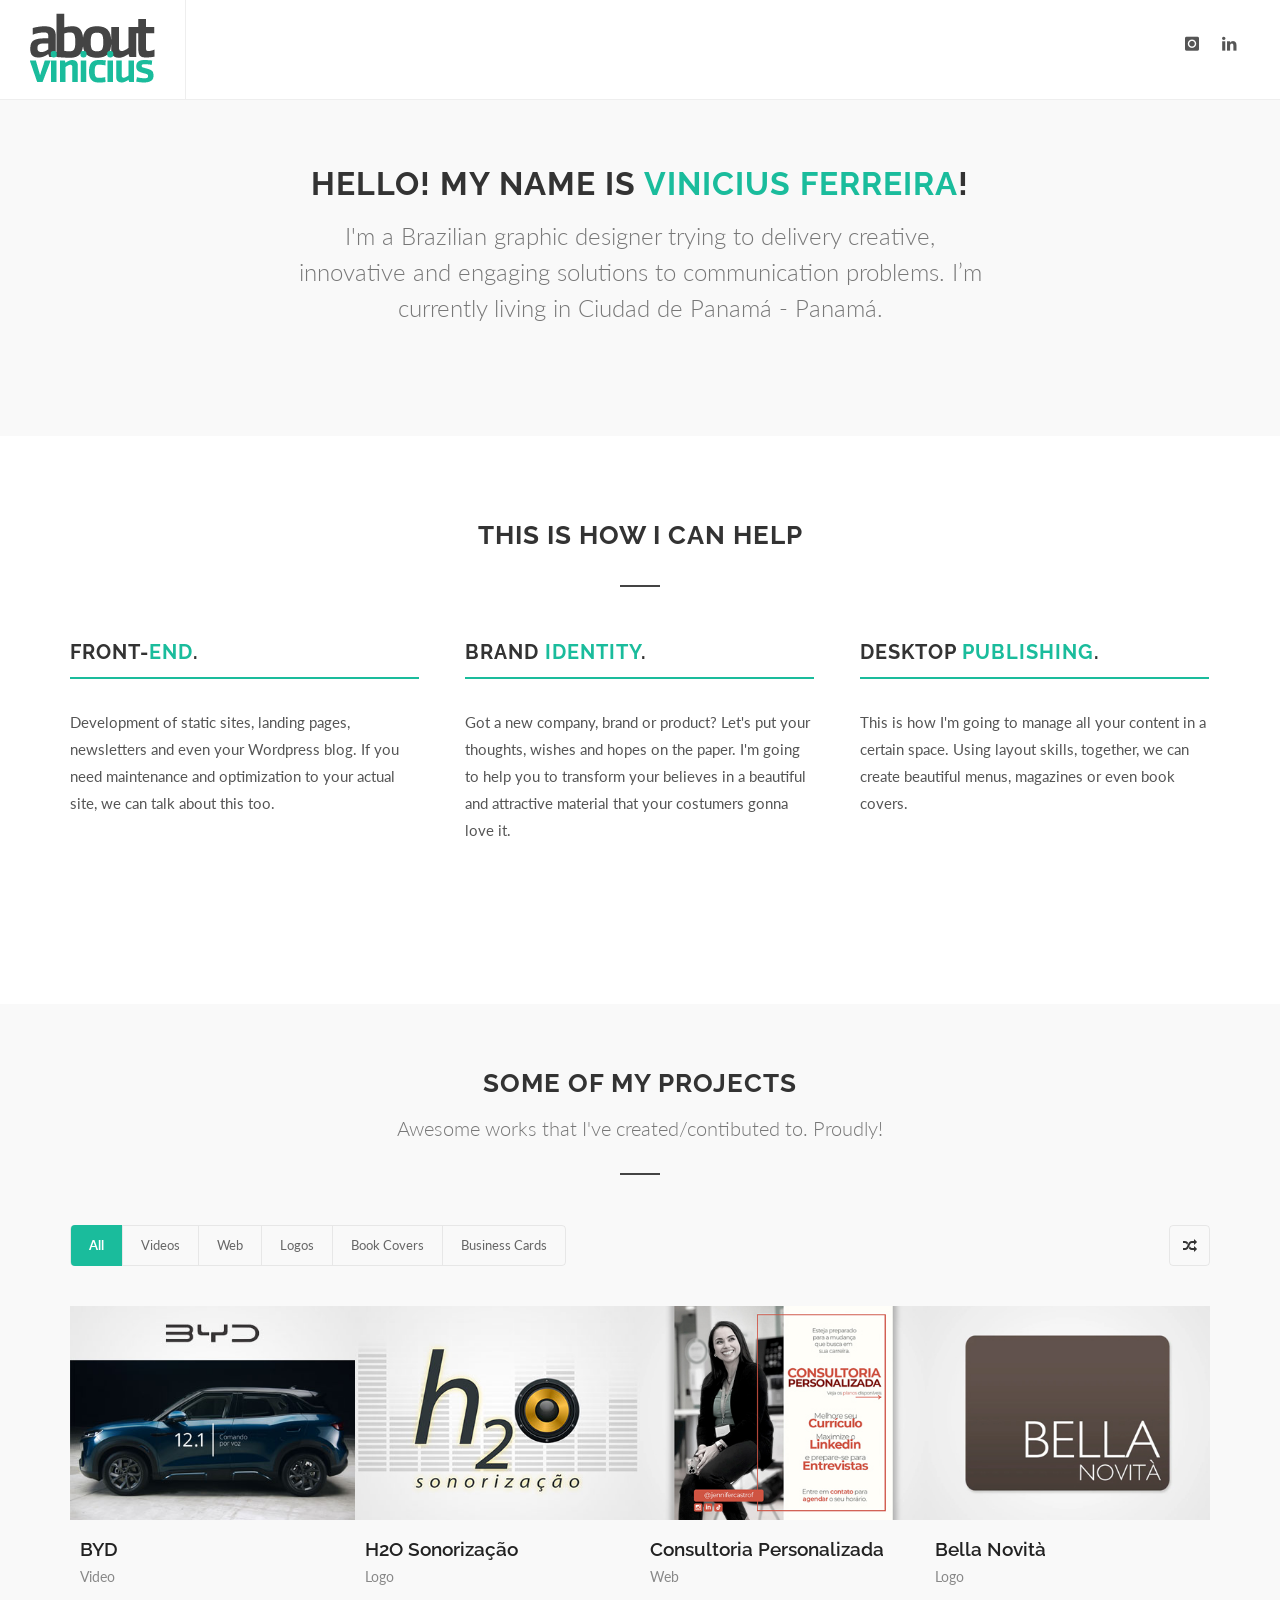
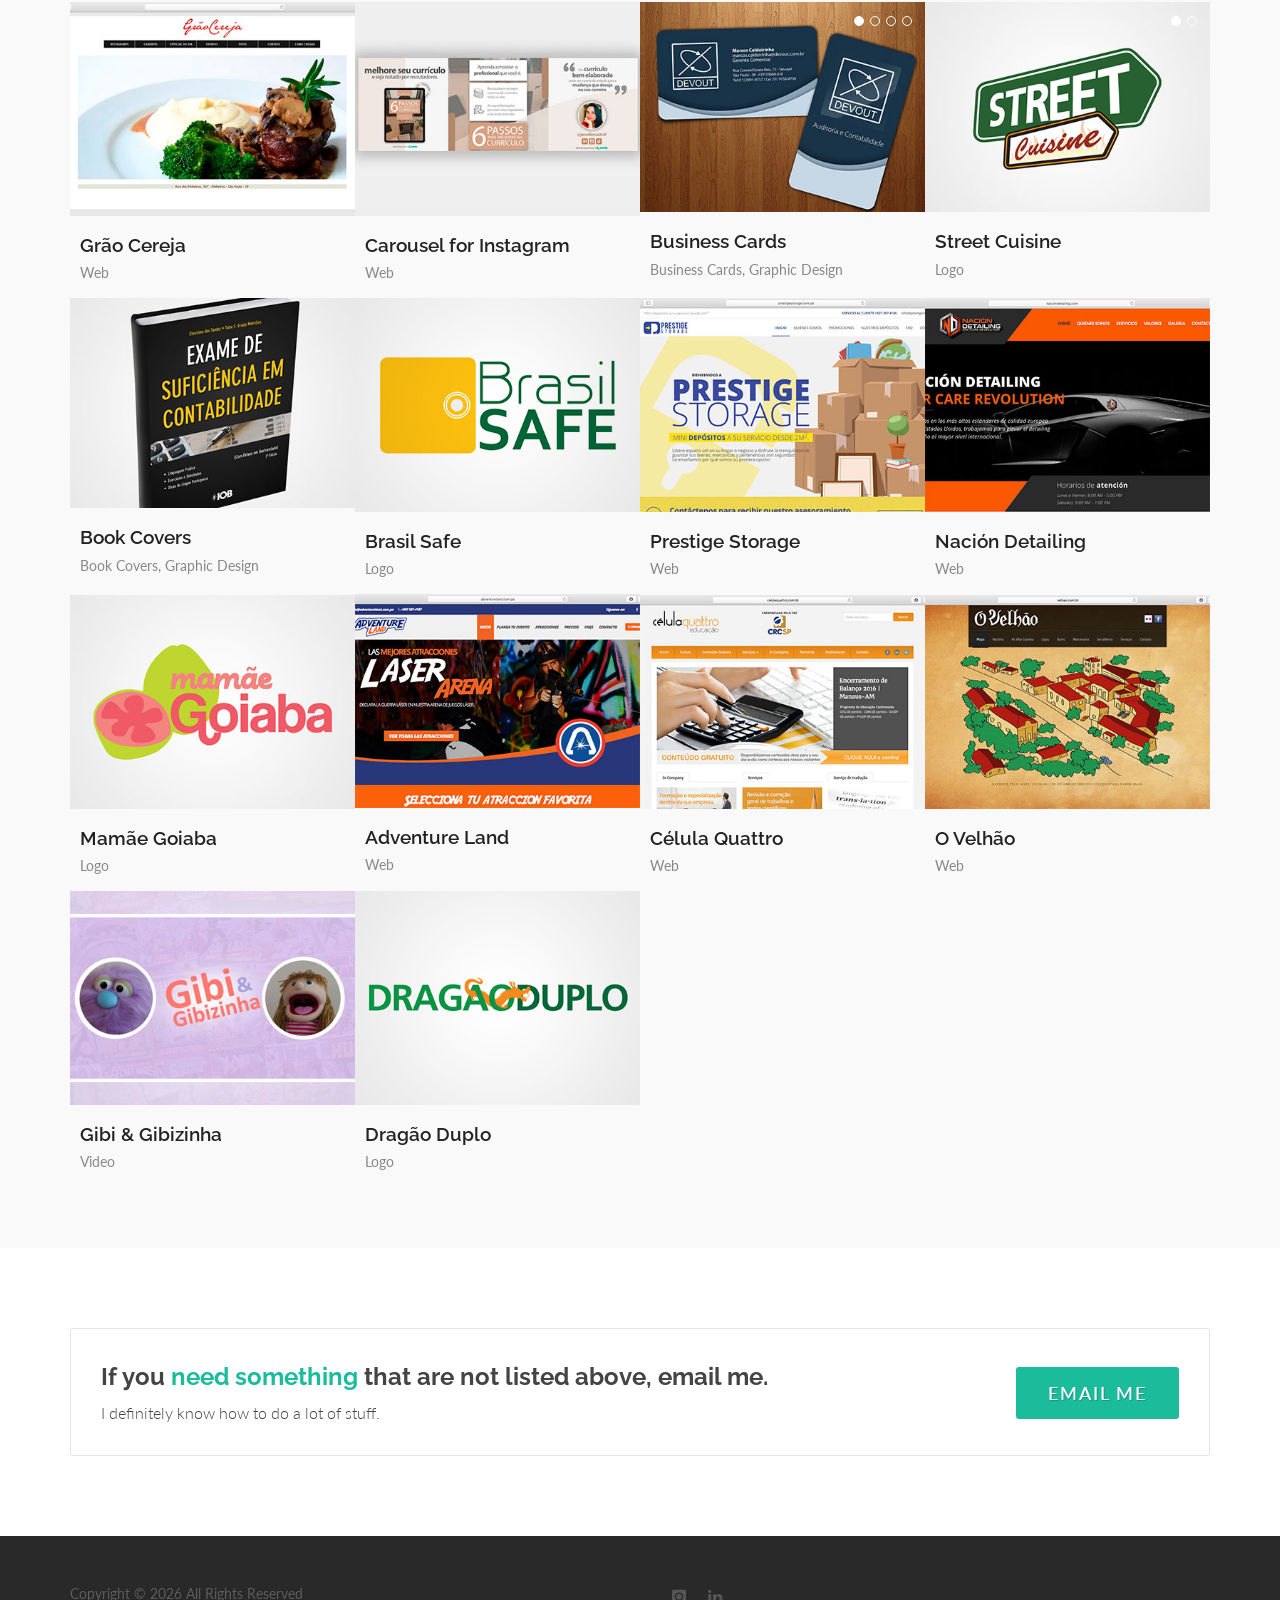
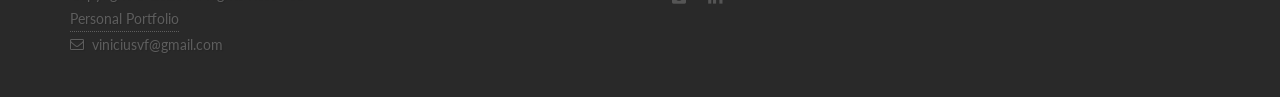
==== commit f1da143f: "update mar-26" ====
--- a/index.html
+++ b/index.html
@@ -56,7 +56,8 @@
 					<!-- Primary Navigation
 					============================================= -->
 					<nav id="primary-menu">
-						<div>
+						<!--<div>
+							
 						<ul class="sub-menu-container">
 							<li>
 								<a class="menu-link" href="#" style="padding-top: 39px; padding-bottom: 39px;"><div>Languages<i class="icon-angle-down"></i></div></a>
@@ -74,11 +75,12 @@
 								</ul>
 							</li>
 						</ul>
-						</div>
-
-
-								<!--<div id="icones-top">
-										<a href="http://www.facebook.com/viniciusvf" class="social-icon si-small si-borderless si-facebook">
+						
+						</div>-->
+
+
+								<div id="icones-top">
+										<!--<a href="http://www.facebook.com/viniciusvf" class="social-icon si-small si-borderless si-facebook">
 										<i class="icon-facebook"></i>
 										<i class="icon-facebook"></i>
 									</a>
@@ -86,14 +88,19 @@
 									<a href="http://twitter.com/viniciusvf" class="social-icon si-small si-borderless si-twitter">
 										<i class="icon-twitter"></i>
 										<i class="icon-twitter"></i>
-									</a>
-
-									<a href="http://linkedin.com/in/viniciusvf" class="social-icon si-small si-borderless si-linkedin">
+									</a>-->
+
+									<a href="http://www.instagram.com/viniciusvf" class="social-icon si-small si-borderless si-instagram">
+							<i class="icon-instagram"></i>
+							<i class="icon-instagram"></i>
+						</a>
+						
+						<a href="http://linkedin.com/in/viniciusvf" class="social-icon si-small si-borderless si-linkedin">
 										<i class="icon-linkedin"></i>
 										<i class="icon-linkedin"></i>
 									</a>
 								</div>
-								-->
+								
 
 
 					</nav><!-- #primary-menu end -->
@@ -107,7 +114,7 @@
 		<!-- Content
 		============================================= -->
 		<section id="content">
-			<div class="content-wrap">
+			<div class="section nomargin">
 				<div class="container clearfix">
 
 					<div class="heading-block nobottomborder center">
@@ -121,8 +128,8 @@
 
 
 
-		<!--
-		<div class="section nomargin">
+		
+		<div class="content-wrap">
 
 					<div class="container clearfix">
 
@@ -162,7 +169,7 @@
 
 				</div>
 			</div>
-					-->
+					
 
 
 
@@ -328,6 +335,29 @@
 							<div class="fslider" data-arrows="false" data-speed="400" data-pause="4000">
 								<div class="flexslider">
 									<div class="slider-wrap">
+										<div class="slide"><a href="portfolio-single-gallery.html"><img src="images/portfolio/4/9.jpg" alt=""></a></div>
+										<div class="slide"><a href="portfolio-single-gallery.html"><img src="images/portfolio/4/91.jpg" alt=""></a></div>
+										
+									</div>
+								</div>
+							</div>
+							<div class="portfolio-overlay" data-lightbox="gallery">
+								<a href="images/portfolio/full/9.jpg" class="center-icon" data-lightbox="gallery-item"><i class="icon-line-stack-2"></i></a>
+								<a href="images/portfolio/full/91.jpg" class="hidden" data-lightbox="gallery-item"></a>
+								
+							</div>
+						</div>
+						<div class="portfolio-desc">
+							<h3><a href="portfolio-single-gallery.html">Street Cuisine</a></h3>
+							<span><a href="#">Logo</a></span>
+						</div>
+					</article>
+					
+					<article class="portfolio-item pf-book">
+						<div class="portfolio-image">
+							<div class="fslider" data-arrows="false" data-speed="400" data-pause="4000">
+								<div class="flexslider">
+									<div class="slider-wrap">
 										<div class="slide"><a href="portfolio-single-gallery.html"><img src="images/portfolio/4/4.jpg" alt="Morning Dew"></a></div>
 										<div class="slide"><a href="portfolio-single-gallery.html"><img src="images/portfolio/4/5.jpg" alt="Morning Dew"></a></div>
 										<div class="slide"><a href="portfolio-single-gallery.html"><img src="images/portfolio/4/6.jpg" alt="Morning Dew"></a></div>
@@ -424,21 +454,8 @@
 					</article>
 
 					
-					<article class="portfolio-item pf-logos">
-						<div class="portfolio-image">
-							<a href="portfolio-single.html">
-								<img src="images/portfolio/4/9.jpg" alt="">
-							</a>
-							<div class="portfolio-overlay">
-								<a href="images/portfolio/full/9.jpg" class="center-icon" data-lightbox="image"><i class="icon-line-plus"></i></a>
-							</div>
-						</div>
-						<div class="portfolio-desc">
-							<h3><a href="#">Street Cuisine</a></h3>
-							<span><a href="#">Logo</a></span>
-						</div>
-					</article>
-
+					
+					
 					<article class="portfolio-item pf-web">
 						<div class="portfolio-image">
 							<a href="portfolio-single.html">
@@ -549,12 +566,12 @@
 				<div class="container clearfix">
 
 					<div class="col_half">
-						Copyright &copy; 2025 All Rights Reserved<br>
+						Copyright &copy; 2026 All Rights Reserved<br>
 						<div class="copyright-links"><a href="#">Personal Portfolio</a></div>
 					</div>
 
-					<div class="col_half col_last tright">
-						<div class="fright clearfix">
+					 <div class="col_half col_last tright">
+						<!--<div class="fright clearfix">
 							<a href="http://www.facebook.com/viniciusvf" class="social-icon si-small si-borderless si-facebook">
 							<i class="icon-facebook"></i>
 							<i class="icon-facebook"></i>
@@ -563,6 +580,11 @@
 						<a href="http://twitter.com/viniciusvf" class="social-icon si-small si-borderless si-twitter">
 							<i class="icon-twitter"></i>
 							<i class="icon-twitter"></i>
+						</a>-->
+						
+							<a href="http://www.instagram.com/viniciusvf" class="social-icon si-small si-borderless si-instagram">
+							<i class="icon-instagram"></i>
+							<i class="icon-instagram"></i>
 						</a>
 
 						<a href="http://linkedin.com/in/viniciusvf" class="social-icon si-small si-borderless si-linkedin">
